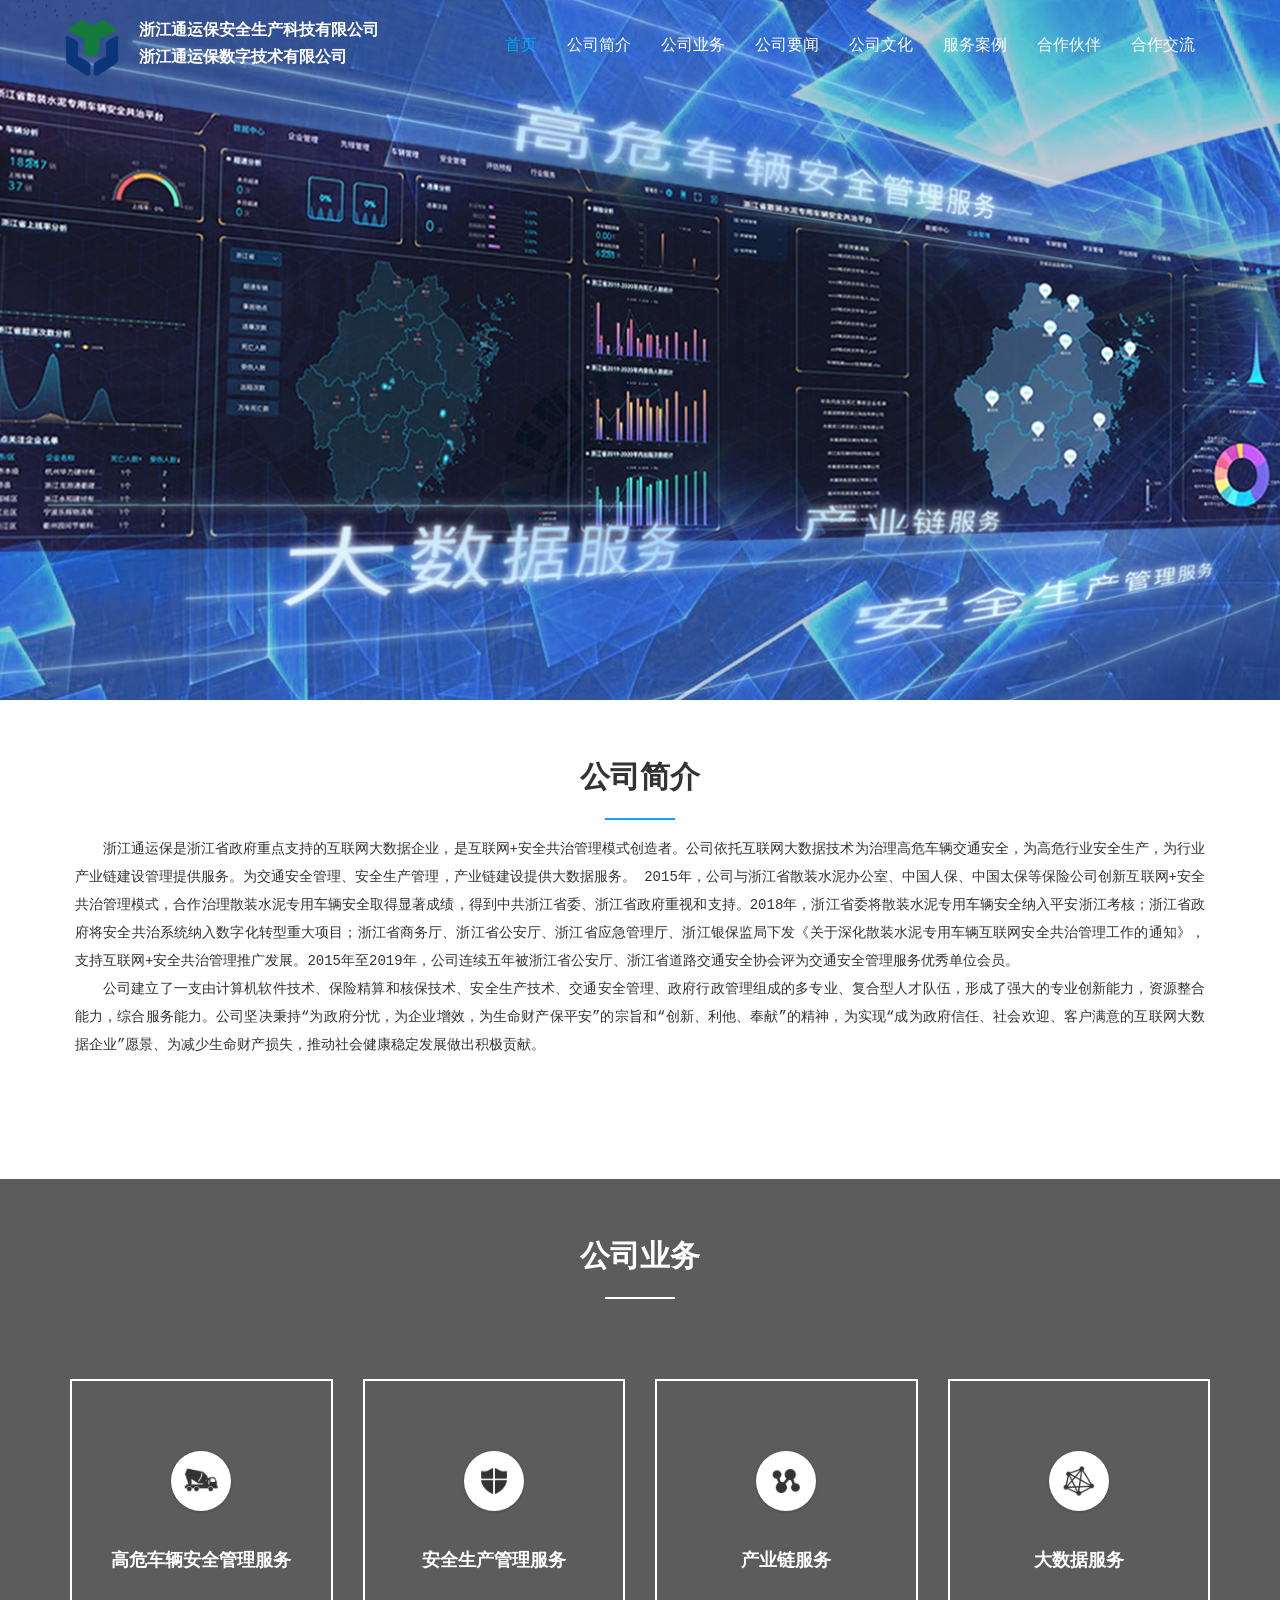
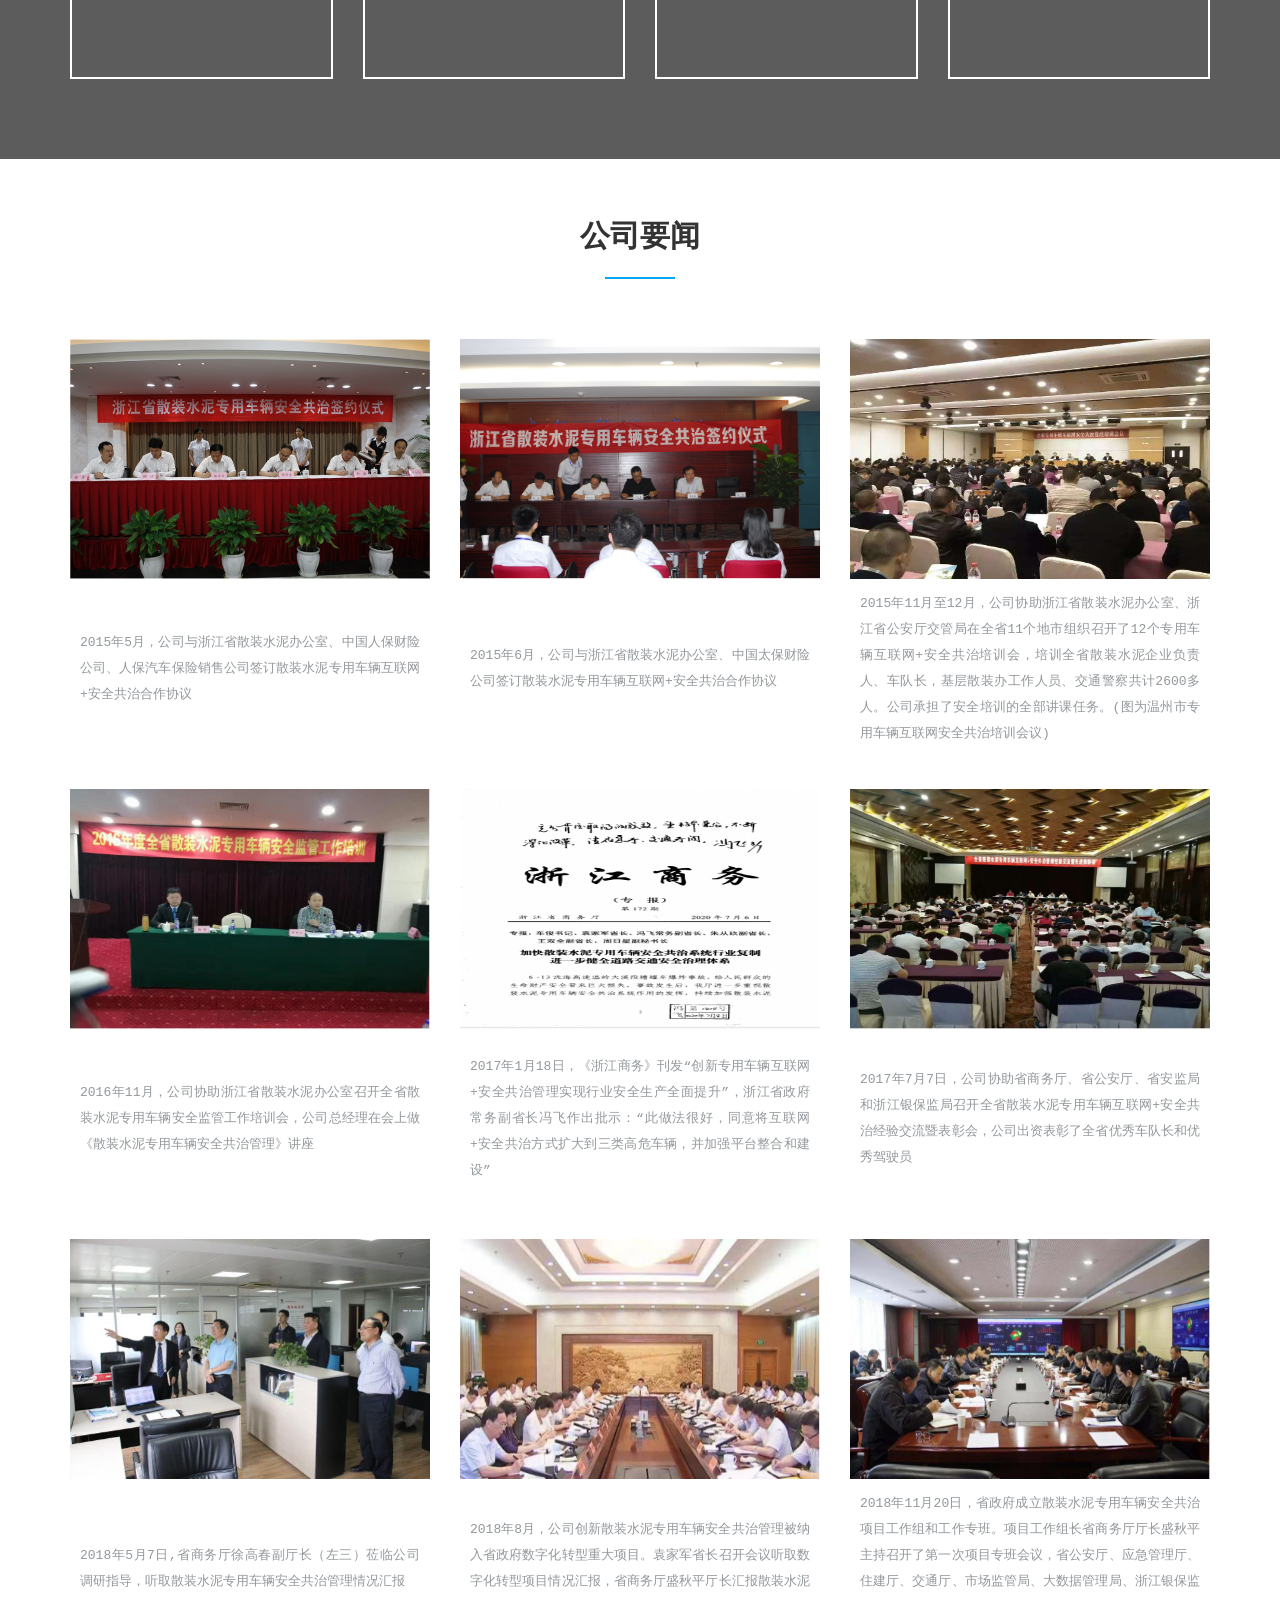
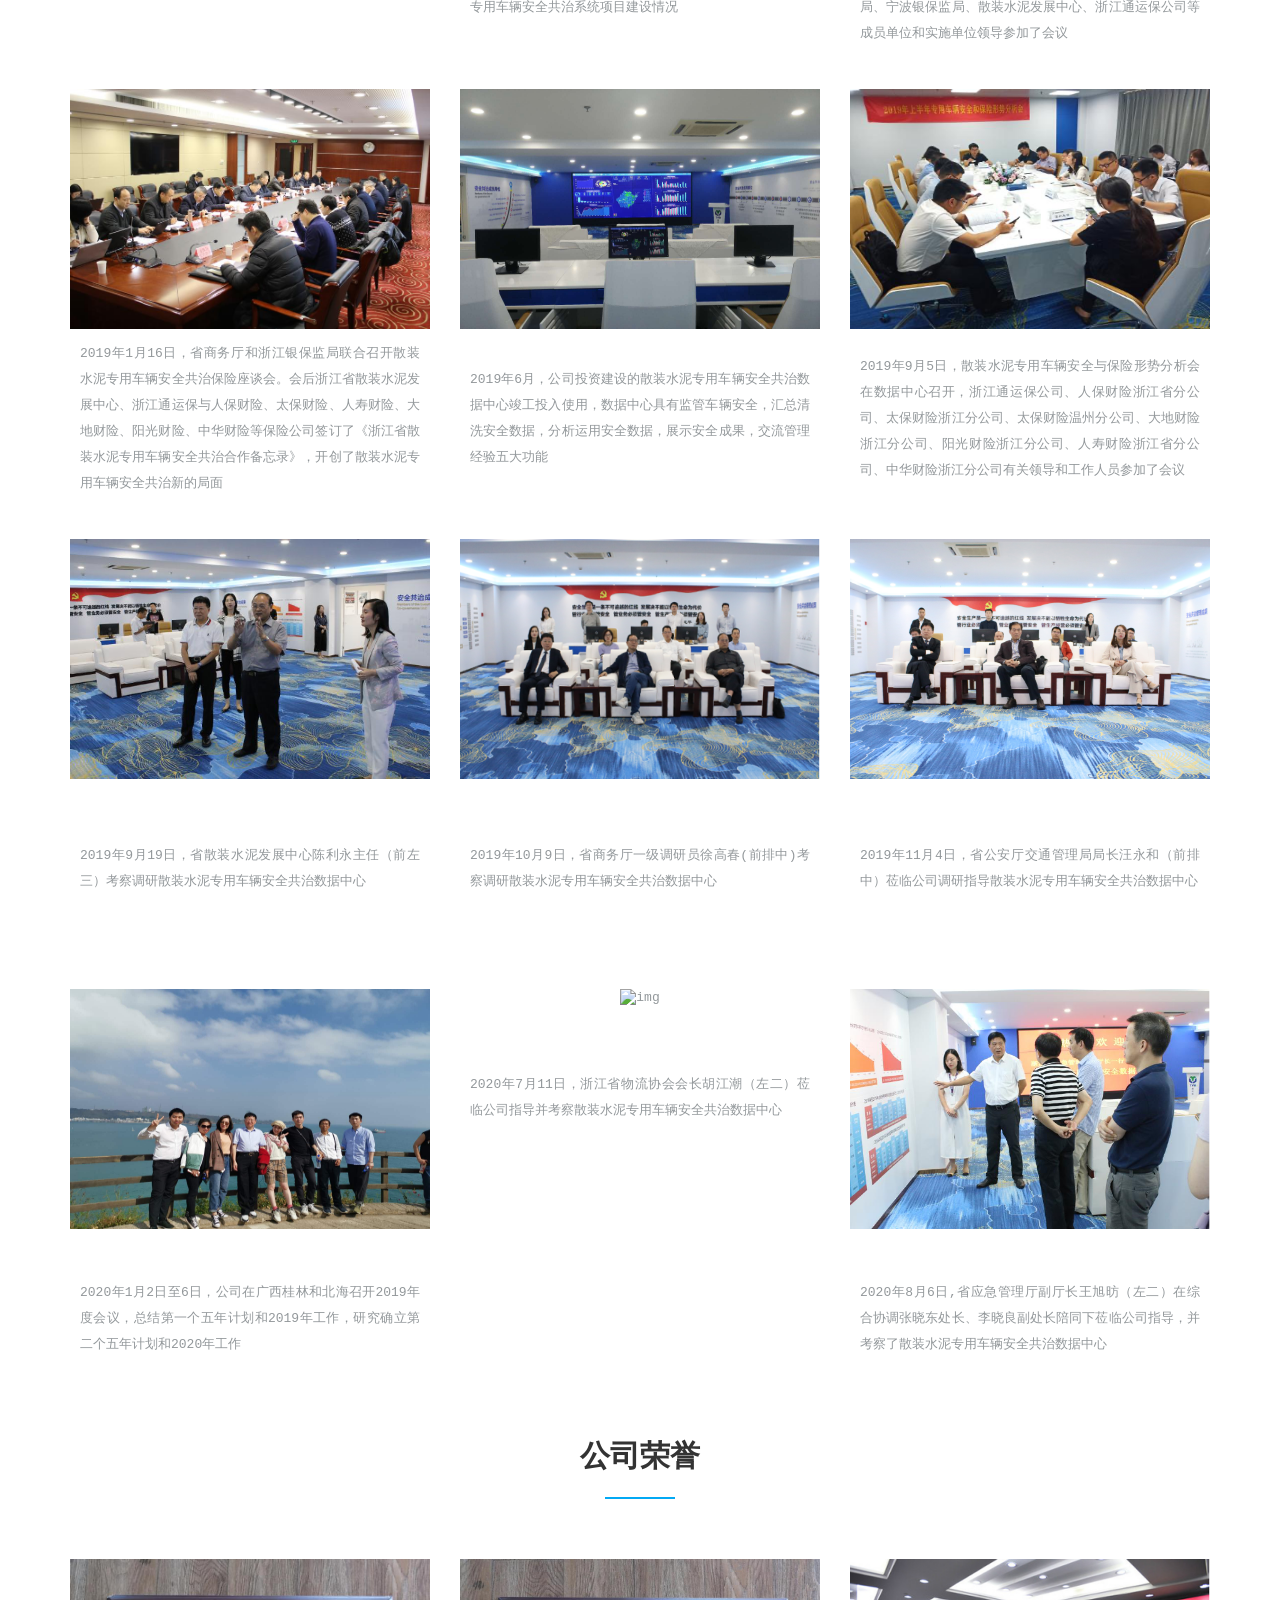
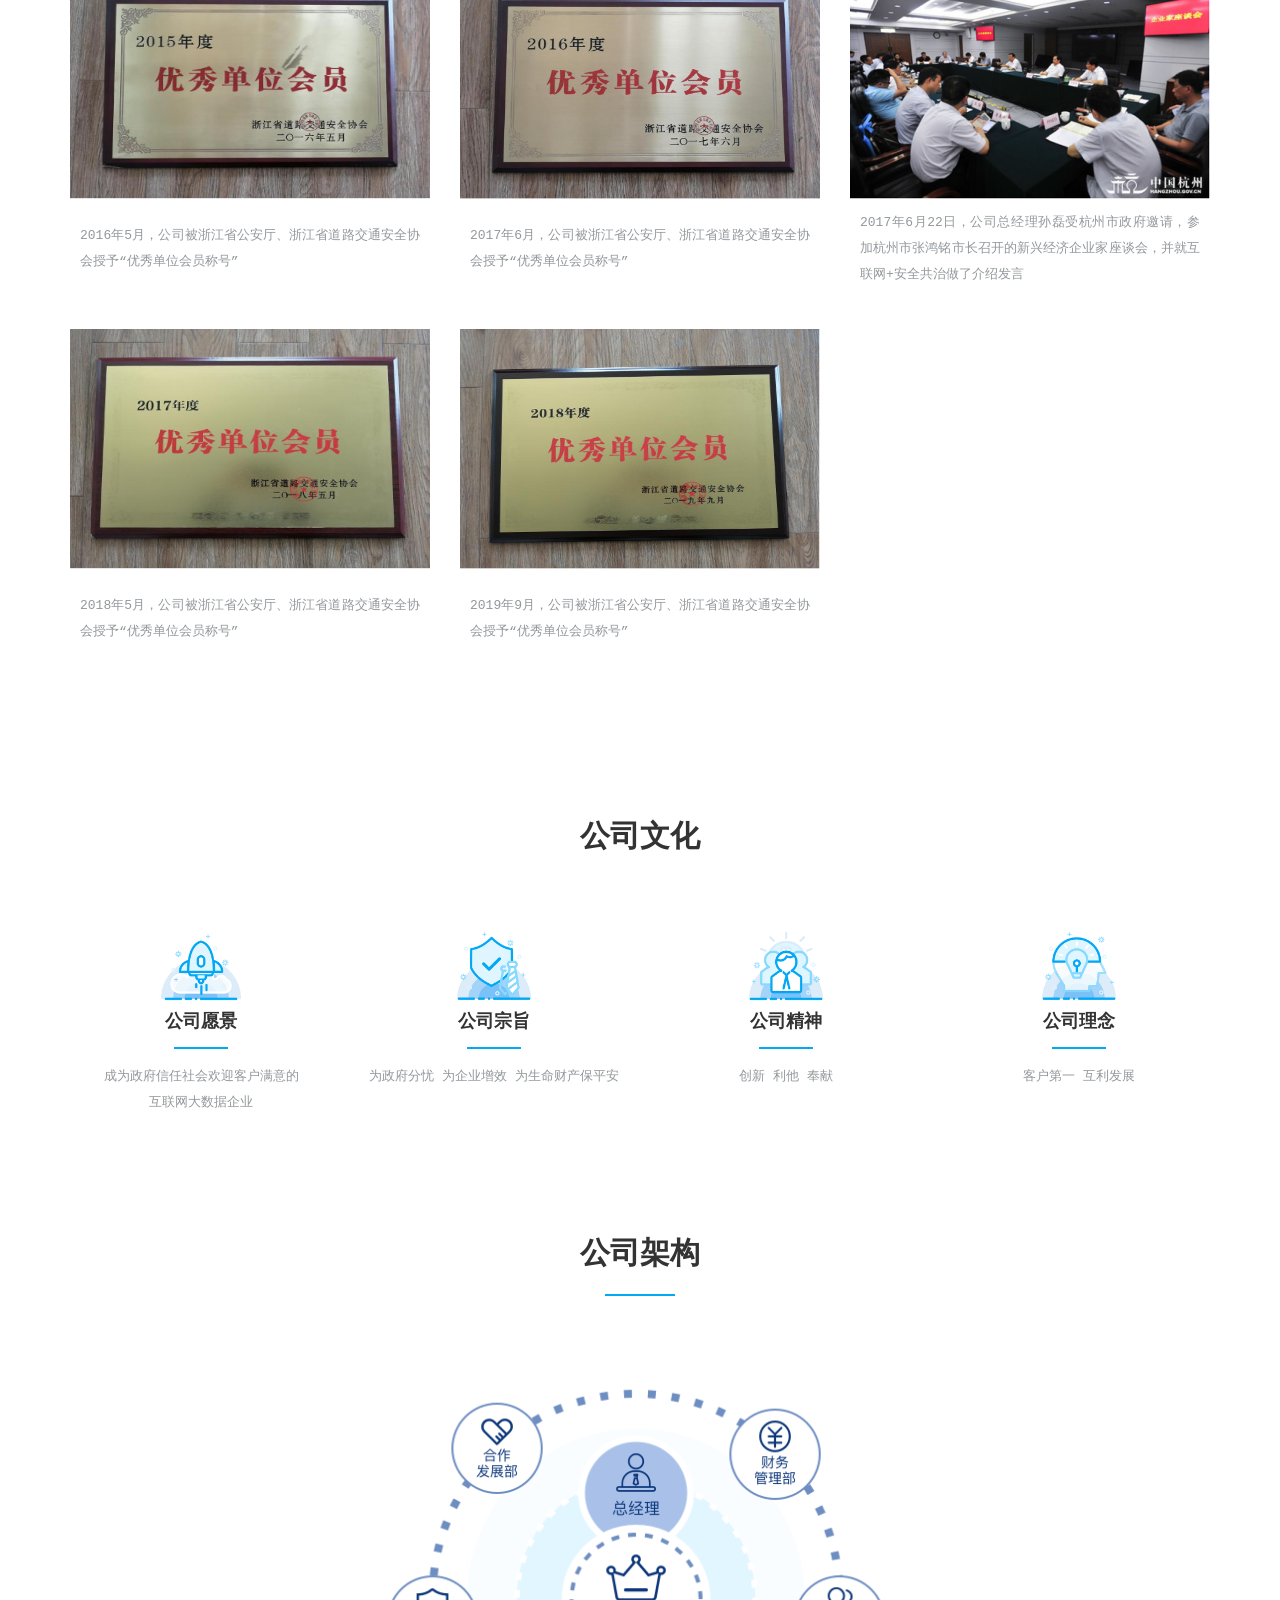
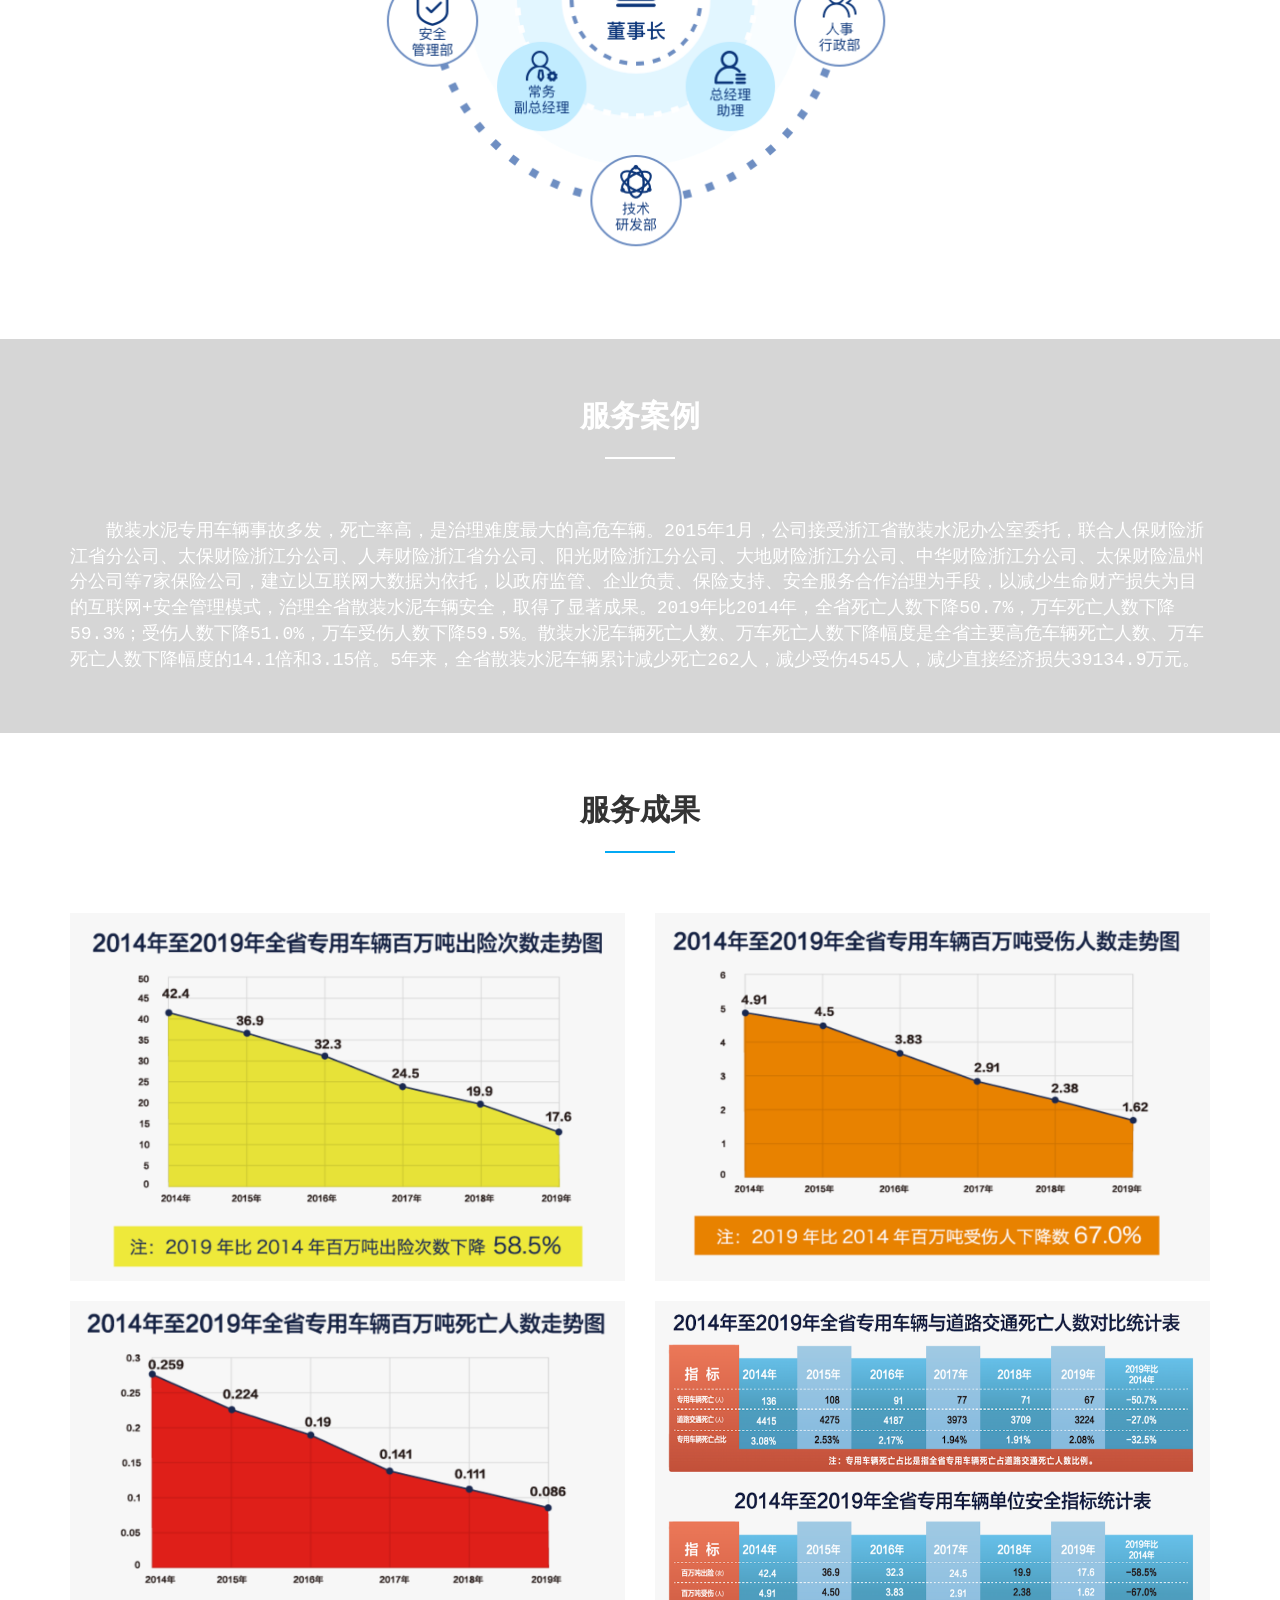
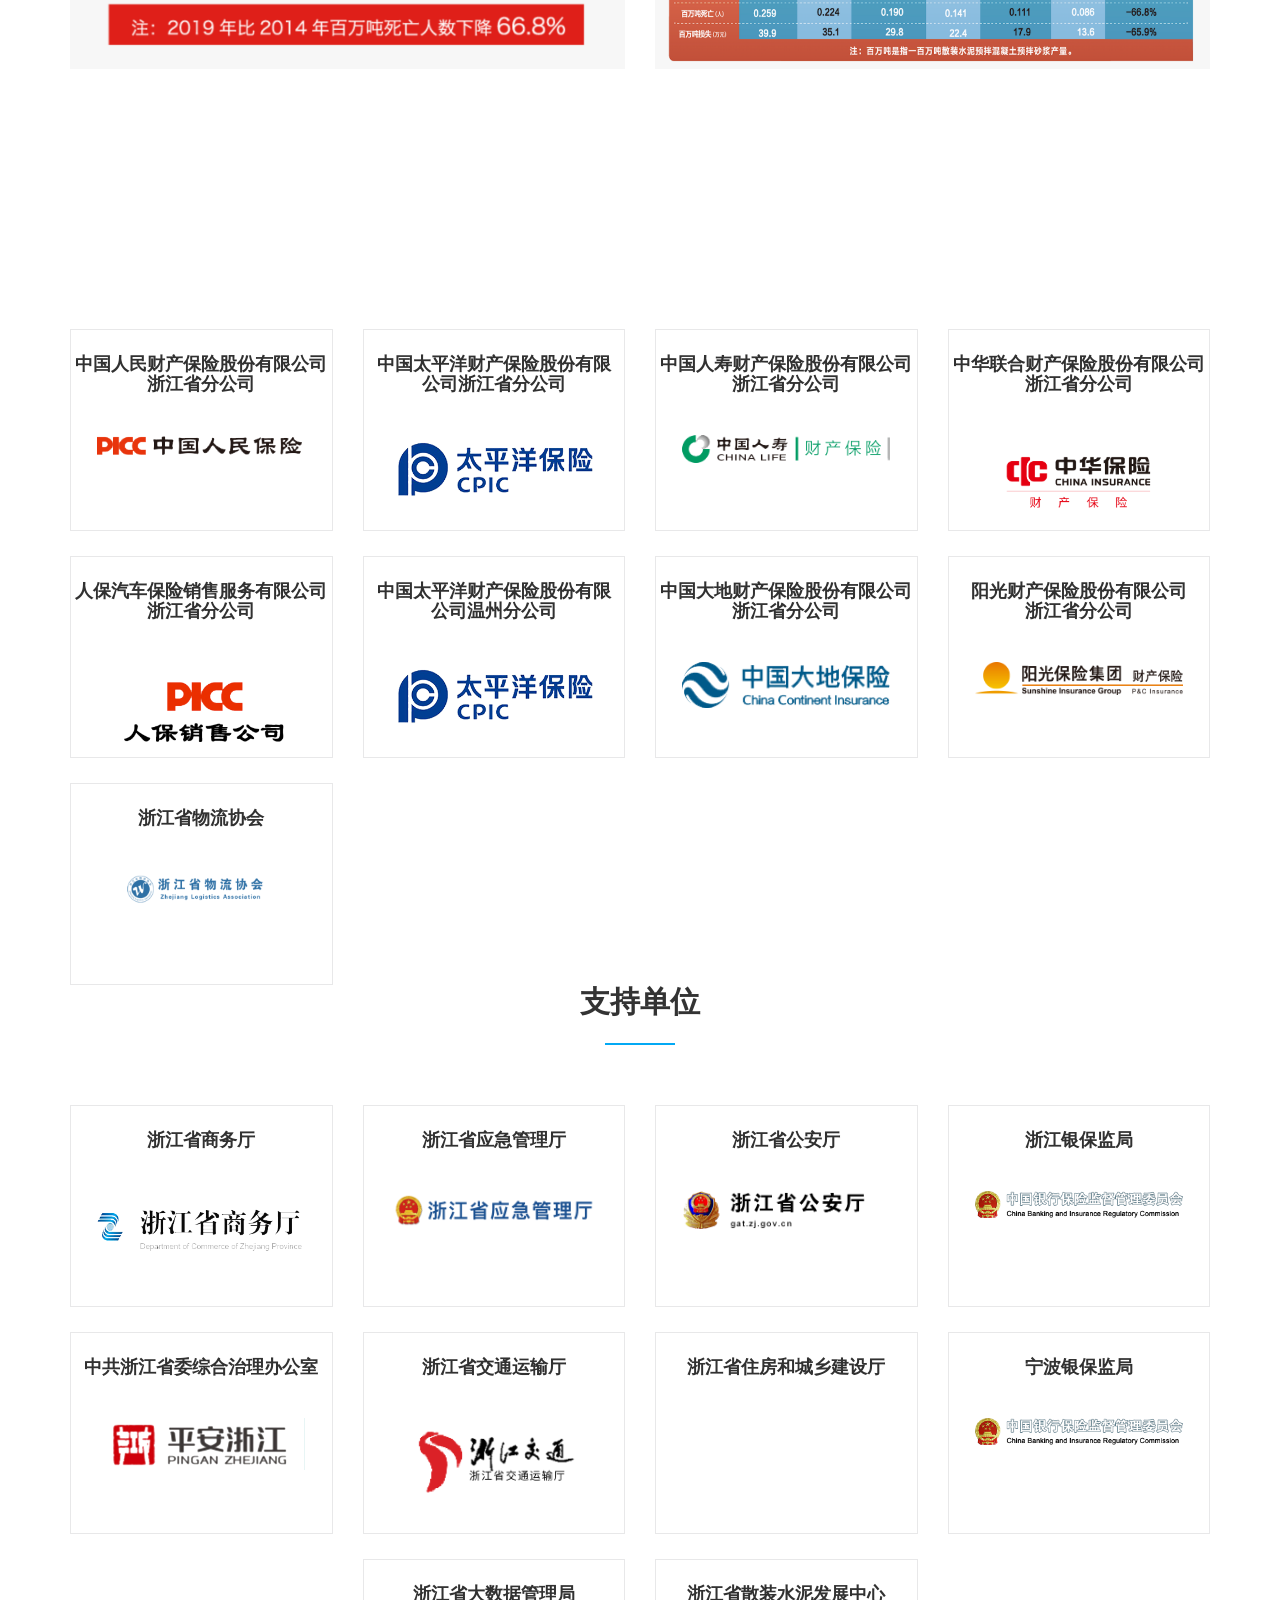
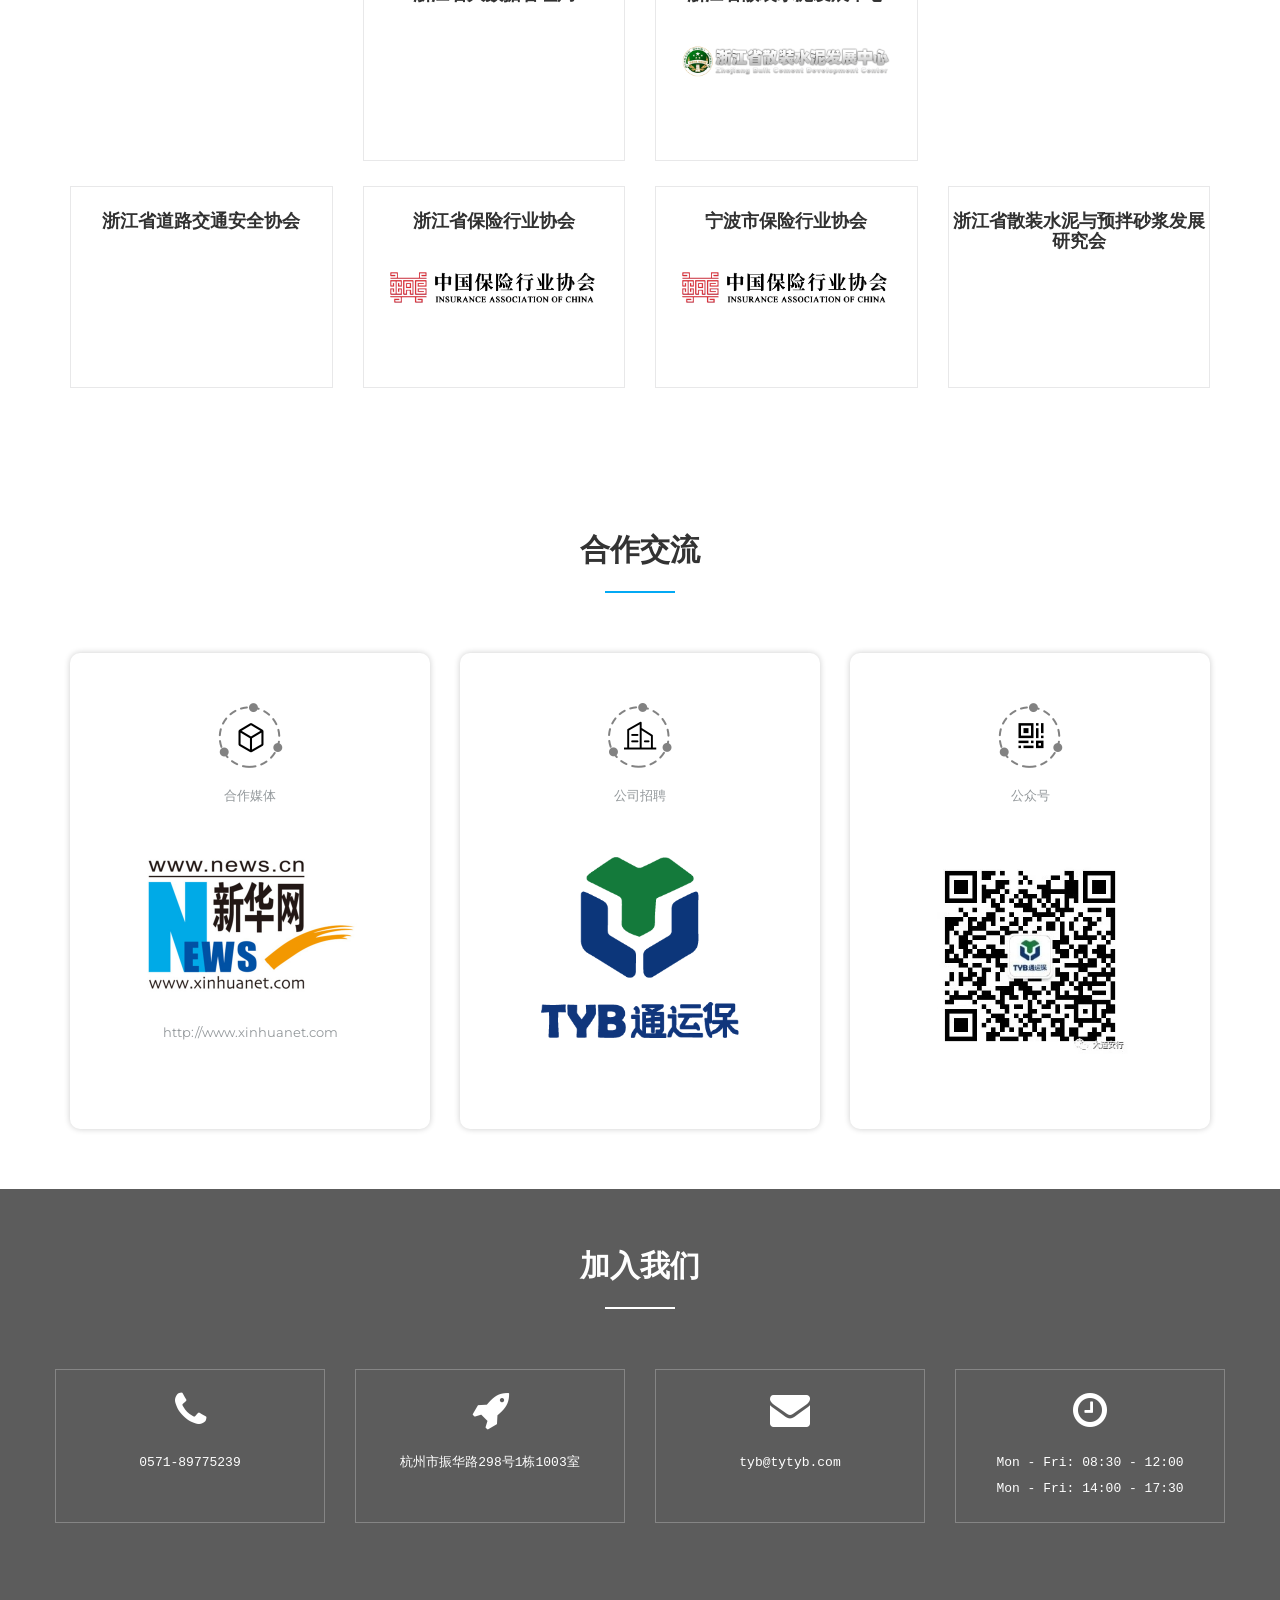
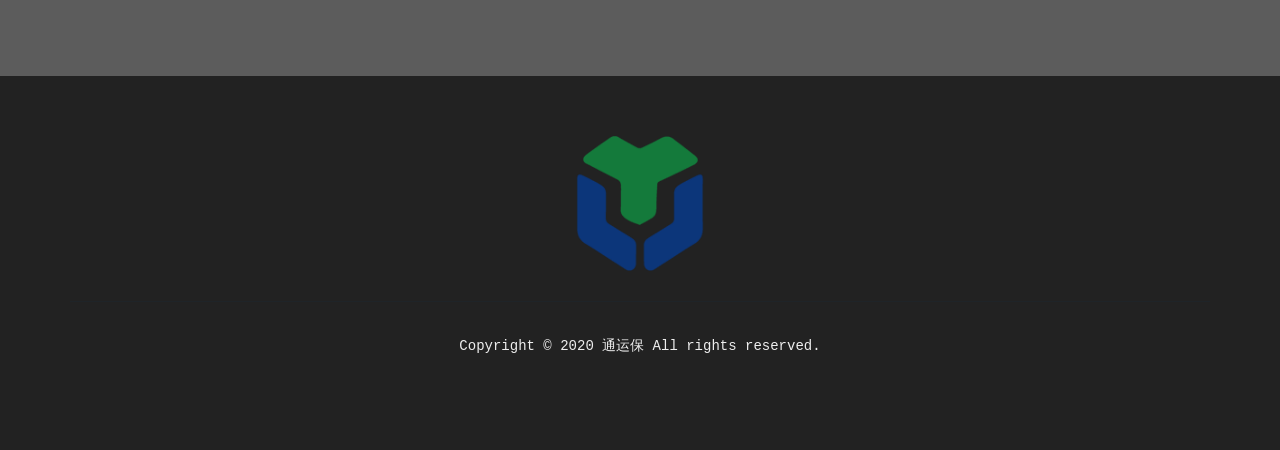
==== index.html @ cabb3bba "save" ====
﻿<!DOCTYPE html>
<html>
<head>
	<!-- Meta -->
	<meta charset="utf-8">
	<meta http-equiv="X-UA-Compatible" content="IE=edge">
	<meta name="viewport" content="width=device-width, initial-scale=1">
	<meta name="author" content="jiangjialiang" />
	<meta name="keywords" content="安全共治、高危车辆、散装水泥车辆、预拌混凝土车辆、预拌砂浆专用车辆、专用车辆、车辆管理、浙江高危车辆" />
	<meta name="description" content="安全共治、高危车辆、散装水泥车辆、预拌混凝土车辆、预拌砂浆专用车辆、专用车辆、车辆管理、浙江高危车辆" />
  	<link rel="shortcut icon" type="image/x-icon" href="assets/img/favicon.ico"/>
	<!-- The above 3 meta tags *must* come first in the head; any other head content must come *after* these tags -->
	<!-- SITE TITLE -->
	<title>浙江通运保安全生产科技有限公司</title>
	<!-- Latest Bootstrap min CSS -->
	<link rel="stylesheet" href="assets/bootstrap/css/bootstrap.min.css">
	<!-- Google Font -->
	<link href="http://fonts.googleapis.com/css?family=Cousine:400,700|Montserrat:400,700" rel="stylesheet" type="text/css">
	<!-- Font Awesome CSS -->
	<link rel="stylesheet" href="assets/fonts/font-awesome.min.css">
	<!-- venobox -->
	<link rel="stylesheet" href="assets/venobox/css/venobox.css" />
	<!--- owl carousel Css-->
	<link rel="stylesheet" href="assets/owlcarousel/css/owl.carousel.css">
	<link rel="stylesheet" href="assets/owlcarousel/css/owl.theme.css">
	<!-- animate CSS -->
	<link rel="stylesheet" href="assets/css/animate.css">
	<!-- Style CSS -->
	<link rel="stylesheet" href="assets/css/style.css">
	<!-- CSS FOR COLOR SWITCHER -->
	<link rel="stylesheet" href="assets/css/switcher/switcher.css">
	<link rel="stylesheet" href="assets/css/switcher/style1.css" id="colors">
	<!-- HTML5 shim and Respond.js IE8 support of HTML5 elements and media queries -->
	<!-- WARNING: Respond.js doesn't work if you view the page via file:// -->
	<!--[if lt IE 9]>
	<script src="https://oss.maxcdn.com/html5shiv/3.7.2/html5shiv.min.js"></script>
	<script src="https://oss.maxcdn.com/respond/1.4.2/respond.min.js"></script>
	<![endif]-->
</head>

<body data-spy="scroll" data-offset="80">

<!-- START PRELOADER -->
<div class="preloader">
<div class="status">
	<div class="status-mes"><h4>加载中…</h4></div>
</div>
</div>
<!-- END PRELOADER -->

<!-- START NAVBAR -->
<div class="navbar navbar-default navbar-fixed-top menu-top">
<div class="container">
	<div class="navbar-header">
		<button type="button" class="navbar-toggle" data-toggle="collapse" data-target=".navbar-collapse">
			<span class="sr-only">Toggle navigation</span>
			<span class="icon-bar"></span>
			<span class="icon-bar"></span>
			<span class="icon-bar"></span>
		</button>
		<div class="nav-title">
			<a href="index.html" class="navbar-brand"><img src="assets/img/logo.png" alt="logo"></a>
			<div class="company-name">
				<div>浙江通运保安全生产科技有限公司</div>
				<div>浙江通运保数字技术有限公司</div>
			</div>
		</div>
	</div>
	<div class="navbar-collapse collapse">
		<nav>
			<ul class="nav navbar-nav navbar-right">
				<li><a class="page-scroll" href="#home">首页</a></li>
				<li><a class="page-scroll" href="#about">公司简介</a></li>
				<li><a class="page-scroll" href="#service">公司业务</a></li>
				<li><a class="page-scroll" href="#portfolio">公司要闻</a></li>
				<li><a class="page-scroll" href="#culture">公司文化</a></li>
				<li><a class="page-scroll" href="#team">服务案例</a></li>
				<li><a class="page-scroll" href="#pricing">合作伙伴</a></li>
				<li><a class="page-scroll" href="#blog">合作交流</a></li>
				<!--<li><a class="page-scroll" href="#contact">合作交流</a></li>-->
			</ul>
		</nav>
	</div>
</div><!--- END CONTAINER -->
</div>
<!-- END NAVBAR -->

<!-- START HOME -->
<section id="home" class="welcome-area">
	<div class="welcome-slider-area">
	<!--<div id="welcome-slide-carousel" class="carousel slide carousel-fade" data-ride="carousel">-->
	<!--	<ol class="carousel-indicators carousel-indicators-slider">-->
	<!--		<li data-target="#welcome-slide-carousel" data-slide-to="0" class="active"></li>-->
	<!--		<li data-target="#welcome-slide-carousel" data-slide-to="1"></li>-->
	<!--	</ol>-->
	<!--	<div class="carousel-inner" role="listbox">-->
	<!--		<div class="item active">-->
	<!--			<div class="single-slide-item slide-1"></div>-->
	<!--		</div>-->
	<!--		<div class="item">-->
	<!--			<div class="single-slide-item slide-2"></div>-->
	<!--		</div>-->
	<!--	</div>-->
	<!--</div>-->
		<div class="banner-background"></div>
	</div>
</section>
<!-- END  HOME DESIGN -->

<!-- 公司简介 -->
<section id="about" class="about-us section-padding">
	<div class="container">
		<div class="row text-center">
			<div class="section-title wow zoomIn">
				<h2>公司简介</h2>
				<span></span>
				<p class="about-tyb">
					浙江通运保是浙江省政府重点支持的互联网大数据企业，是互联网+安全共治管理模式创造者。公司依托互联网大数据技术为治理高危车辆交通安全，为高危行业安全生产，为行业产业链建设管理提供服务。为交通安全管理、安全生产管理，产业链建设提供大数据服务。
					2015年，公司与浙江省散装水泥办公室、中国人保、中国太保等保险公司创新互联网+安全共治管理模式，合作治理散装水泥专用车辆安全取得显著成绩，得到中共浙江省委、浙江省政府重视和支持。2018年，浙江省委将散装水泥专用车辆安全纳入平安浙江考核；浙江省政府将安全共治系统纳入数字化转型重大项目；浙江省商务厅、浙江省公安厅、浙江省应急管理厅、浙江银保监局下发《关于深化散装水泥专用车辆互联网安全共治管理工作的通知》，支持互联网+安全共治管理推广发展。2015年至2019年，公司连续五年被浙江省公安厅、浙江省道路交通安全协会评为交通安全管理服务优秀单位会员。
				</p>
				<p class="about-tyb">
					公司建立了一支由计算机软件技术、保险精算和核保技术、安全生产技术、交通安全管理、政府行政管理组成的多专业、复合型人才队伍，形成了强大的专业创新能力，资源整合能力，综合服务能力。公司坚决秉持“为政府分忧，为企业增效，为生命财产保平安”的宗旨和“创新、利他、奉献”的精神，为实现“成为政府信任、社会欢迎、客户满意的互联网大数据企业”愿景、为减少生命财产损失，推动社会健康稳定发展做出积极贡献。
				</p>
			</div>
		</div><!--- END ROW -->
	</div><!--- END CONTAINER -->
</section>
<!-- END ABOUT -->


<!-- START SERVICES -->
<section id="service" class="our_services section-padding" style="background-image: url(assets/img/bg/service-bg.jpg); background-size:cover; background-position: center center;background-attachment:fixed">
	<div class="container">
	<div class="row text-center">
		<div class="section-title text-center wow zoomIn">
			<h2 class="section-title-white">公司业务</h2>
			<span class="section-title-white-span"></span>
			<p class="section-title-white"></p>
		</div>
		<div class="col-md-3 col-sm-6 col-xs-12">
			<div class="service">
				<div class="icon">
					<img src="assets/img/business/1.png" alt="">
				</div>
				<h4>高危车辆安全管理服务</h4>
				<p>建立以互联网大数据为依托，以政府监管、企业负责、保险支持、安全服务合作治理为手段，以保障生命财产安全为目的的交通安全管理模式，为治理高危车辆安全提供服务</p>
			</div>
		</div><!-- END COL -->
		<div class="col-md-3 col-sm-6 col-xs-12">
			<div class="service">
				<div class="icon">
					<img src="assets/img/business/2.png" alt="">
				</div>
				<h4>安全生产管理服务</h4>
				<p>将互联网+安全共治模式引入行业安全生产管理，为政府安全生产监管和企业安全生产提供互联网和大数据服务</p>
			</div>
		</div><!-- END COL -->
		<div class="col-md-3 col-sm-6 col-xs-12">
			<div class="service">
				<div class="icon">
					<img src="assets/img/business/3.png" alt="">
				</div>
				<h4>产业链服务</h4>
				<p>整合生产、供应、销售和服务等环节要素，构建产业互联网应用场景，为产业发展提供最具价值的产业链服务</p>
			</div>
		</div><!-- END COL -->
		<div class="col-md-3 col-sm-6 col-xs-12">
			<div class="service">
				<div class="icon">
					<img src="assets/img/business/4.png" alt="">
				</div>
				<h4>大数据服务</h4>
				<p>建立交通安全、安全生产、产业发展大数据库，为治理高危车辆安全、高危行业安全生产问题，为产业发展提供大数据服务</p>
			</div>
		</div><!-- END COL -->
	</div><!-- END ROW -->
</div><!-- END CONTAINER -->
</section>
<!-- END SERVICES -->

<!-- START WORKS -->
<section id="portfolio" class="works_area section-padding">
	<div class="container">
	<div class="row text-center">
		<div class="section-title text-center wow zoomIn">
			<h2>公司要闻</h2>
			<span></span>
			<p></p>
		</div>
		<div class="work_all_item">
			<div class="grid-item col-md-4 col-sm-4 col-xs-12 mix all branding package">
				<div class="single_our_work">
					<div class="sing_work_photo">
						<figure>
							<img class="news-img-item" src="assets/img/news/201505.png" alt="img">
						</figure>
						<div class="news-desc">
							<p>2015年5月，公司与浙江省散装水泥办公室、中国人保财险公司、人保汽车保险销售公司签订散装水泥专用车辆互联网+安全共治合作协议</p>
						</div>
					</div>
				</div>
			</div>
			<div class="grid-item col-md-4 col-sm-4 col-xs-12 mix all web">
				<div class="single_our_work">
					<div class="sing_work_photo">
						<figure>
							<img class="news-img-item" src="assets/img/news/201506.png" alt="img">
						</figure>
						<div class="news-desc">
							<p>2015年6月，公司与浙江省散装水泥办公室、中国太保财险公司签订散装水泥专用车辆互联网+安全共治合作协议</p>
						</div>
					</div>
				</div>
			</div>
			<div class="grid-item col-md-4 col-sm-4 col-xs-12 mix all web">
				<div class="single_our_work">
					<div class="sing_work_photo">
						<figure>
							<img class="news-img-item" src="assets/img/news/201511.png" alt="img">
						</figure>
						<div class="news-desc">
							<p>2015年11月至12月，公司协助浙江省散装水泥办公室、浙江省公安厅交管局在全省11个地市组织召开了12个专用车辆互联网+安全共治培训会，培训全省散装水泥企业负责人、车队长，基层散装办工作人员、交通警察共计2600多人。公司承担了安全培训的全部讲课任务。(图为温州市专用车辆互联网安全共治培训会议)</p>
						</div>
					</div>
				</div>
			</div>
			<div class="grid-item col-md-4 col-sm-4 col-xs-12 mix all web">
				<div class="single_our_work">
					<div class="sing_work_photo">
						<figure>
							<img class="news-img-item" src="assets/img/news/201611.png" alt="img">
						</figure>
						<div class="news-desc">
							<p>2016年11月，公司协助浙江省散装水泥办公室召开全省散装水泥专用车辆安全监管工作培训会，公司总经理在会上做《散装水泥专用车辆安全共治管理》讲座</p>
						</div>
					</div>
				</div>
			</div>
			<div class="grid-item col-md-4 col-sm-4 col-xs-12 mix all web">
				<div class="single_our_work">
					<div class="sing_work_photo">
						<figure>
							<img class="news-img-item" src="assets/img/news/20170118.png" alt="img">
						</figure>
						<div class="news-desc">
							<p>2017年1月18日，《浙江商务》刊发“创新专用车辆互联网+安全共治管理实现行业安全生产全面提升”，浙江省政府常务副省长冯飞作出批示：“此做法很好，同意将互联网+安全共治方式扩大到三类高危车辆，并加强平台整合和建设”</p>
						</div>
					</div>
				</div>
			</div>
			<div class="grid-item col-md-4 col-sm-4 col-xs-12 mix all web">
				<div class="single_our_work">
					<div class="sing_work_photo">
						<figure>
							<img class="news-img-item" src="assets/img/news/20170707.png" alt="img">
						</figure>
						<div class="news-desc">
							<p>2017年7月7日，公司协助省商务厅、省公安厅、省安监局和浙江银保监局召开全省散装水泥专用车辆互联网+安全共治经验交流暨表彰会，公司出资表彰了全省优秀车队长和优秀驾驶员</p>
						</div>
					</div>
				</div>
			</div>
			<div class="grid-item col-md-4 col-sm-4 col-xs-12 mix all web">
				<div class="single_our_work">
					<div class="sing_work_photo">
						<figure>
							<img class="news-img-item" src="assets/img/news/20180507.png" alt="img">
						</figure>
						<div class="news-desc">
							<p>2018年5月7日,省商务厅徐高春副厅长（左三）莅临公司调研指导，听取散装水泥专用车辆安全共治管理情况汇报</p>
						</div>
					</div>
				</div>
			</div>
			<div class="grid-item col-md-4 col-sm-4 col-xs-12 mix all web">
				<div class="single_our_work">
					<div class="sing_work_photo">
						<figure>
							<img class="news-img-item" src="assets/img/news/201808.png" alt="img">
						</figure>
						<div class="news-desc">
							<p>2018年8月，公司创新散装水泥专用车辆安全共治管理被纳入省政府数字化转型重大项目。袁家军省长召开会议听取数字化转型项目情况汇报，省商务厅盛秋平厅长汇报散装水泥专用车辆安全共治系统项目建设情况</p>
						</div>
					</div>
				</div>
			</div>
			<div class="grid-item col-md-4 col-sm-4 col-xs-12 mix all web">
				<div class="single_our_work">
					<div class="sing_work_photo">
						<figure>
							<img class="news-img-item" src="assets/img/news/20181120.png" alt="img">
						</figure>
						<div class="news-desc">
							<p>2018年11月20日，省政府成立散装水泥专用车辆安全共治项目工作组和工作专班。项目工作组长省商务厅厅长盛秋平主持召开了第一次项目专班会议，省公安厅、应急管理厅、住建厅、交通厅、市场监管局、大数据管理局、浙江银保监局、宁波银保监局、散装水泥发展中心、浙江通运保公司等成员单位和实施单位领导参加了会议</p>
						</div>
					</div>
				</div>
			</div>
			<div class="grid-item col-md-4 col-sm-4 col-xs-12 mix all web">
				<div class="single_our_work">
					<div class="sing_work_photo">
						<figure>
							<img class="news-img-item" src="assets/img/news/20190116.jpeg" alt="img">
						</figure>
						<div class="news-desc">
							<p>2019年1月16日，省商务厅和浙江银保监局联合召开散装水泥专用车辆安全共治保险座谈会。会后浙江省散装水泥发展中心、浙江通运保与人保财险、太保财险、人寿财险、大地财险、阳光财险、中华财险等保险公司签订了《浙江省散装水泥专用车辆安全共治合作备忘录》，开创了散装水泥专用车辆安全共治新的局面</p>
						</div>
					</div>
				</div>
			</div>
			<div class="grid-item col-md-4 col-sm-4 col-xs-12 mix all web">
				<div class="single_our_work">
					<div class="sing_work_photo">
						<figure>
							<img class="news-img-item" src="assets/img/news/201906.jpeg" alt="img">
						</figure>
						<div class="news-desc">
							<p>2019年6月，公司投资建设的散装水泥专用车辆安全共治数据中心竣工投入使用，数据中心具有监管车辆安全，汇总清洗安全数据，分析运用安全数据，展示安全成果，交流管理经验五大功能</p>
						</div>
					</div>
				</div>
			</div>
			<div class="grid-item col-md-4 col-sm-4 col-xs-12 mix all web">
				<div class="single_our_work">
					<div class="sing_work_photo">
						<figure>
							<img class="news-img-item" src="assets/img/news/20190905.png" alt="img">
						</figure>
						<div class="news-desc">
							<p>2019年9月5日，散装水泥专用车辆安全与保险形势分析会在数据中心召开，浙江通运保公司、人保财险浙江省分公司、太保财险浙江分公司、太保财险温州分公司、大地财险浙江分公司、阳光财险浙江分公司、人寿财险浙江省分公司、中华财险浙江分公司有关领导和工作人员参加了会议</p>
						</div>
					</div>
				</div>
			</div>
			<div class="grid-item col-md-4 col-sm-4 col-xs-12 mix all web">
				<div class="single_our_work">
					<div class="sing_work_photo">
						<figure>
							<img class="news-img-item" src="assets/img/news/20190919.png" alt="img">
						</figure>
						<div class="news-desc">
							<p>2019年9月19日，省散装水泥发展中心陈利永主任（前左三）考察调研散装水泥专用车辆安全共治数据中心</p>
						</div>
					</div>
				</div>
			</div>
			<div class="grid-item col-md-4 col-sm-4 col-xs-12 mix all web">
				<div class="single_our_work">
					<div class="sing_work_photo">
						<figure>
							<img class="news-img-item" src="assets/img/news/20191009.png" alt="img">
						</figure>
						<div class="news-desc">
							<p>2019年10月9日，省商务厅一级调研员徐高春(前排中)考察调研散装水泥专用车辆安全共治数据中心</p>
						</div>
					</div>
				</div>
			</div>
			<div class="grid-item col-md-4 col-sm-4 col-xs-12 mix all web">
				<div class="single_our_work">
					<div class="sing_work_photo">
						<figure>
							<img class="news-img-item" src="assets/img/news/20191104.jpeg" alt="img">
						</figure>
						<div class="news-desc">
							<p>2019年11月4日，省公安厅交通管理局局长汪永和（前排中）莅临公司调研指导散装水泥专用车辆安全共治数据中心</p>
						</div>
					</div>
				</div>
			</div>
			<div class="grid-item col-md-4 col-sm-4 col-xs-12 mix all web">
				<div class="single_our_work">
					<div class="sing_work_photo">
						<figure>
							<img class="news-img-item" src="assets/img/news/20200102.jpeg" alt="img">
						</figure>
						<div class="news-desc">
							<p>2020年1月2日至6日，公司在广西桂林和北海召开2019年度会议，总结第一个五年计划和2019年工作，研究确立第二个五年计划和2020年工作</p>
						</div>
					</div>
				</div>
			</div>
			<div class="grid-item col-md-4 col-sm-4 col-xs-12 mix all web">
				<div class="single_our_work">
					<div class="sing_work_photo">
						<figure>
							<img class="news-img-item" src="assets/img/news/20200711.jpeg" alt="img">
						</figure>
						<div class="news-desc">
							<p>2020年7月11日，浙江省物流协会会长胡江潮（左二）莅临公司指导并考察散装水泥专用车辆安全共治数据中心</p>
						</div>
					</div>
				</div>
			</div>
			<div class="grid-item col-md-4 col-sm-4 col-xs-12 mix all web">
				<div class="single_our_work">
					<div class="sing_work_photo">
						<figure>
							<img class="news-img-item" src="assets/img/news/20200806.png" alt="img">
						</figure>
						<div class="news-desc">
							<p>2020年8月6日,省应急管理厅副厅长王旭昉（左二）在综合协调张晓东处长、李晓良副处长陪同下莅临公司指导，并考察了散装水泥专用车辆安全共治数据中心</p>
						</div>
					</div>
				</div>
			</div>
		</div>
	</div>
	<div class="row text-center">
		<div class="section-title text-center wow zoomIn">
			<h2>公司荣誉</h2>
			<span></span>
			<p></p>
		</div>
		<div class="work_all_item">
			<div class="grid-item col-md-4 col-sm-4 col-xs-12 mix all branding package">
				<div class="single_our_work">
					<div class="sing_work_photo">
						<figure>
							<img class="news-img-item" src="assets/img/honor/201605.png" alt="img">
						</figure>
						<div class="news-desc honor-desc">
							<p>2016年5月，公司被浙江省公安厅、浙江省道路交通安全协会授予“优秀单位会员称号”</p>
						</div>
					</div>
				</div>
			</div>
			<div class="grid-item col-md-4 col-sm-4 col-xs-12 mix all branding package">
				<div class="single_our_work">
					<div class="sing_work_photo">
						<figure>
							<img class="news-img-item" src="assets/img/honor/201706.png" alt="img">
						</figure>
						<div class="news-desc honor-desc">
							<p>2017年6月，公司被浙江省公安厅、浙江省道路交通安全协会授予“优秀单位会员称号”</p>
						</div>
					</div>
				</div>
			</div>
			<div class="grid-item col-md-4 col-sm-4 col-xs-12 mix all branding package">
				<div class="single_our_work">
					<div class="sing_work_photo">
						<figure>
							<img class="news-img-item" src="assets/img/honor/20170622.png" alt="img">
						</figure>
						<div class="news-desc honor-desc">
							<p>2017年6月22日，公司总经理孙磊受杭州市政府邀请，参加杭州市张鸿铭市长召开的新兴经济企业家座谈会，并就互联网+安全共治做了介绍发言</p>
						</div>
					</div>
				</div>
			</div>
			<div class="grid-item col-md-4 col-sm-4 col-xs-12 mix all branding package">
				<div class="single_our_work">
					<div class="sing_work_photo">
						<figure>
							<img class="news-img-item" src="assets/img/honor/201805.png" alt="img">
						</figure>
						<div class="news-desc honor-desc">
							<p>2018年5月，公司被浙江省公安厅、浙江省道路交通安全协会授予“优秀单位会员称号”</p>
						</div>
					</div>
				</div>
			</div>
			<div class="grid-item col-md-4 col-sm-4 col-xs-12 mix all branding package">
				<div class="single_our_work">
					<div class="sing_work_photo">
						<figure>
							<img class="news-img-item" src="assets/img/honor/201909.png" alt="img">
						</figure>
						<div class="news-desc honor-desc">
							<p>2019年9月，公司被浙江省公安厅、浙江省道路交通安全协会授予“优秀单位会员称号”</p>
						</div>
					</div>
				</div>
			</div>
		</div>
	</div>
</div>
</section>
<!-- END WORKS -->
</section>

<!-- 公司文化 -->
<section id="culture" class="about-us section-padding">
	<div class="container">
		<div class="row text-center">
			<div class="section-title wow zoomIn">
				<h2>公司文化</h2>
			</div>
			<div class="col-md-3 col-sm-3 col-xs-12">
				<div class="about_single wow fadeInLeft" data-wow-duration="1s" data-wow-delay="0.1s" data-wow-offset="0">
					<!-- <i class="fa fa-tablet"></i> -->
					<img src="assets/img/about/1.png" height="80"/>
					<h4>公司愿景</h4>
					<span></span>
					<p>成为政府信任社会欢迎客户满意的<br />互联网大数据企业</p>
				</div>
			</div><!--- END COL -->
			<div class="col-md-3 col-sm-3 col-xs-12">
				<div class="about_single wow fadeInDown" data-wow-duration="1s" data-wow-delay="0.1s" data-wow-offset="0">
					<!-- <i class="fa fa-umbrella"></i> -->
					<img src="assets/img/about/2.png" height="80"/>
					<h4>公司宗旨</h4>
					<span></span>
					<p>为政府分忧  为企业增效  为生命财产保平安</p>
				</div>
			</div><!--- END COL -->
			<div class="col-md-3 col-sm-3 col-xs-12">
				<div class="about_single wow fadeInRight" data-wow-duration="1s" data-wow-delay="0.1s" data-wow-offset="0">
					<img src="assets/img/about/3.png" height="80"/>
					<h4>公司精神</h4>
					<span></span>
					<p>创新  利他  奉献</p>
				</div>
			</div><!--- END COL -->
			<div class="col-md-3 col-sm-3 col-xs-12">
				<div class="about_single wow fadeInRight" data-wow-duration="1s" data-wow-delay="0.1s" data-wow-offset="0">
					<!-- <i class="fa fa-building-o"></i> -->
					<img src="assets/img/about/4.png" height="80"/>
					<h4>公司理念</h4>
					<span></span>
					<p>客户第一  互利发展</p>
				</div>
			</div>
		</div><!--- END ROW -->
	</div><!--- END CONTAINER -->
</section>
<!-- END ABOUT -->
<section class="template_feature section-padding">
	<div class="container-fluid">
		<div class="row text-center">
			<div class="section-title text-center wow zoomIn">
				<h2>公司架构</h2>
				<span></span>
				<p></p>
			</div>
			<div class="container tyb-center">
				<div class="col-md-12 col-sm-6 col-xs-12">
					<img src="assets/img/about/structure.png" style="width: 50%" alt="">
				</div>

			</div>
		</div>
	</div><!-- END CONTAINER -->
</section>

<!-- START TEAM -->
<section id="team" class="our_skills section-padding" style="background-image: url(assets/img/bg/skill-bg.jpg); background-size:cover; background-position: center center;background-attachment:fixed">
	<div class="container">
		<div class="row">
			<div class="section-title text-center wow zoomIn">
				<h2 class="section-title-white">服务案例</h2>
				<span class="section-title-white-span"></span>
				<p class="section-title-white"></p>
			</div>
			<div class="col-md-12 col-sm-12 col-xs-12 case-desc">
				散装水泥专用车辆事故多发，死亡率高，是治理难度最大的高危车辆。2015年1月，公司接受浙江省散装水泥办公室委托，联合人保财险浙江省分公司、太保财险浙江分公司、人寿财险浙江省分公司、阳光财险浙江分公司、大地财险浙江分公司、中华财险浙江分公司、太保财险温州分公司等7家保险公司，建立以互联网大数据为依托，以政府监管、企业负责、保险支持、安全服务合作治理为手段，以减少生命财产损失为目的互联网+安全管理模式，治理全省散装水泥车辆安全，取得了显著成果。2019年比2014年，全省死亡人数下降50.7%，万车死亡人数下降59.3%；受伤人数下降51.0%，万车受伤人数下降59.5%。散装水泥车辆死亡人数、万车死亡人数下降幅度是全省主要高危车辆死亡人数、万车死亡人数下降幅度的14.1倍和3.15倍。5年来，全省散装水泥车辆累计减少死亡262人，减少受伤4545人，减少直接经济损失39134.9万元。
			</div>
		</div><!--- END ROW -->
	</div><!--- END CONTAINER -->
</section>
<!-- END TEAM -->

<!-- START TEAM -->
<section class="section-padding">
	<div class="container">
	<div class="row">
		<div class="section-title text-center wow zoomIn">
			<h2>服务成果</h2>
			<span></span>
			<p></p>
		</div>
		<div class="col-md-6 col-sm-6 wow fadeInLeft" data-wow-duration="1s" data-wow-delay="0.2s" data-wow-offset="0">
			<div class="single_team">
				<div class="team_img">
					<img src="assets/img/manage-result/1.png" class="img-responsive" alt="" />
				</div>
			</div>
		</div><!--- END COL -->
		<div class="col-md-6 col-sm-6 wow fadeInLeft" data-wow-duration="1s" data-wow-delay="0.3s" data-wow-offset="0">
			<div class="single_team">
				<div class="team_img">
					<img src="assets/img/manage-result/2.png" alt="" />
				</div>
			</div>
		</div><!--- END COL -->
		<div class="col-md-6 col-sm-6 wow fadeInRight" data-wow-duration="1s" data-wow-delay="0.2s" data-wow-offset="0">
			<div class="single_team">
				<div class="team_img">
					<img src="assets/img/manage-result/3.png" class="img-responsive" alt="" />
				</div>
			</div>
		</div><!--- END COL -->
		<div class="col-md-6 col-sm-6 wow fadeInRight" data-wow-duration="1s" data-wow-delay="0.4s" data-wow-offset="0">
			<div class="single_team">
				<div class="team_img">
					<img src="assets/img/manage-result/4.png" class="img-responsive" alt="" />
				</div>
			</div>
		</div><!--- END COL -->
	</div><!--- END ROW -->
</div><!--- END CONTAINER -->
</section>
<!-- END TEAM -->

<!-- START PRICING -->
<section id="pricing" class="pricing-section section-padding">
	<div class="container">
	<div class="row text-center">
		<div class="section-title wow zoomIn">
			<h2>合作伙伴</h2>
			<span></span>
			<p></p>
		</div>
		<div class="clearfix">
			<div class="col-sm-3">
				<div class="pricing-table-default partner-item">
					<div class="pricing-head">
						<h3>中国人民财产保险股份有限公司<br/>浙江省分公司</h3>
						<img src="assets/img/partner/renbao.png" style="width: 80%" alt="">
					</div>
					<!--<a href="#" class="btn btn-default">Get Start</a>-->
				</div>
			</div><!--- END COL -->
			<div class="col-sm-3">
				<div class="pricing-table-default partner-item">
					<div class="pricing-head">
						<h3>中国太平洋财产保险股份有限<br/>公司浙江省分公司</h3>
						<img src="assets/img/partner/taipingyang.png" style="width: 80%" alt="">
					</div>
					<!--<a href="#" class="btn btn-default">Get Start</a>-->
				</div>
			</div>
			<div class="col-sm-3">
				<div class="pricing-table-default partner-item">
					<div class="pricing-head">
						<h3>中国人寿财产保险股份有限公司<br/>浙江省分公司</h3>
						<img src="assets/img/partner/renshou.png" style="width: 80%" alt="">
					</div>
					<!--<a href="#" class="btn btn-default">Get Start</a>-->
				</div>
			</div>
			<div class="col-sm-3">
				<div class="pricing-table-default partner-item">
					<div class="pricing-head">
						<h3>中华联合财产保险股份有限公司<br/>浙江省分公司</h3>
						<img src="assets/img/partner/zhonghua.png" style="width: 80%" alt="">
					</div>
					<!--<a href="#" class="btn btn-default">Get Start</a>-->
				</div>
			</div>
			<div class="col-sm-3">
				<div class="pricing-table-default partner-item">
					<div class="pricing-head">
						<h3>人保汽车保险销售服务有限公司<br/>浙江省分公司</h3>
						<img src="assets/img/partner/renxiao.png" style="width: 80%" alt="">
					</div>
					<!--<a href="#" class="btn btn-default">Get Start</a>-->
				</div>
			</div>
			<div class="col-sm-3">
				<div class="pricing-table-default partner-item">
					<div class="pricing-head">
						<h3>中国太平洋财产保险股份有限<br/>公司温州分公司</h3>
						<img src="assets/img/partner/taipingyang.png" style="width: 80%" alt="">
					</div>
					<!--<a href="#" class="btn btn-default">Get Start</a>-->
				</div>
			</div>
			<div class="col-sm-3">
				<div class="pricing-table-default">
					<div class="pricing-head">
						<h3>中国大地财产保险股份有限公司<br/>浙江省分公司</h3>
						<img src="assets/img/partner/dadi.png" style="width: 80%" alt="">
					</div>
					<!--<a href="#" class="btn btn-default">Get Start</a>-->
				</div>
			</div>
			<div class="col-sm-3">
				<div class="pricing-table-default partner-item">
					<div class="pricing-head">
						<h3>阳光财产保险股份有限公司<br/>浙江省分公司</h3>
						<img src="assets/img/partner/yangguang.png" style="width: 80%" alt="">
					</div>
					<!--<a href="#" class="btn btn-default">Get Start</a>-->
				</div>
			</div>
			<div class="col-sm-3">
				<div class="pricing-table-default">
					<div class="pricing-head">
						<h3>浙江省物流协会</h3>
						<img src="assets/img/partner/wlxh.png" style="width: 80%" alt="">
					</div>
					<!--<a href="#" class="btn btn-default">Get Start</a>-->
				</div>
			</div>

		</div>
		<div class="section-title wow zoomIn">
			<h2>支持单位</h2>
			<span></span>
		</div>
		<div>
			<div class="col-sm-3">
				<div class="pricing-table-default partner-item">
					<div class="pricing-head">
						<h3>浙江省商务厅</h3>
						<img src="assets/img/partner/shangwuting.png" style="width: 80%" alt="">
					</div>
				</div>
			</div>
			<div class="col-sm-3">
				<div class="pricing-table-default partner-item">
					<div class="pricing-head">
						<h3>浙江省应急管理厅</h3>
						<img src="assets/img/partner/yjglt.png" style="width: 80%" alt="">
					</div>
				</div>
			</div>
			<div class="col-sm-3">
				<div class="pricing-table-default partner-item">
					<div class="pricing-head">
						<h3>浙江省公安厅</h3>
						<img src="assets/img/partner/gonganting.png" style="width: 80%" alt="">
					</div>
				</div>
			</div>
			<div class="col-sm-3">
				<div class="pricing-table-default partner-item">
					<div class="pricing-head">
						<h3>浙江银保监局</h3>
						<img src="assets/img/partner/baojianju.png" style="width: 80%" alt="">
					</div>
				</div>
			</div>
			<div class="col-sm-3">
				<div class="pricing-table-default partner-item">
					<div class="pricing-head">
						<h3>中共浙江省委综合治理办公室</h3>
						<img src="assets/img/partner/pinganzj.png" style="width: 80%" alt="">
					</div>
				</div>
			</div>
			<div class="col-sm-3">
				<div class="pricing-table-default partner-item">
					<div class="pricing-head">
						<h3>浙江省交通运输厅</h3>
						<img src="assets/img/partner/zjjt.png" style="width: 80%" alt="">
					</div>
				</div>
			</div>
			<div class="col-sm-3">
				<div class="pricing-table-default partner-item">
					<div class="pricing-head">
						<h3>浙江省住房和城乡建设厅</h3>
						<!--<img src="assets/img/partner/pinganzj.png" style="width: 80%" alt="">-->
					</div>
				</div>
			</div>
			<div class="col-sm-3">
				<div class="pricing-table-default partner-item">
					<div class="pricing-head">
						<h3>宁波银保监局</h3>
						<img src="assets/img/partner/baojianju.png" style="width: 80%" alt="">
					</div>
				</div>
			</div>
			<div class="col-sm-3">
				<div class="pricing-table-default partner-item placeholder">
					<div class="pricing-head">
						<h3>站位</h3>
						<img src="assets/img/partner/pinganzj.png" style="width: 80%" alt="">
					</div>
				</div>
			</div>
			<div class="col-sm-3">
				<div class="pricing-table-default partner-item">
					<div class="pricing-head">
						<h3>浙江省大数据管理局</h3>
						<!--<img src="assets/img/partner/pinganzj.png" style="width: 80%" alt="">-->
					</div>
				</div>
			</div>
			<div class="col-sm-3">
				<div class="pricing-table-default partner-item">
					<div class="pricing-head">
						<h3>浙江省散装水泥发展中心</h3>
						<img src="assets/img/partner/sanban.png" style="width: 80%" alt="">
					</div>
					<!--<a href="#" class="btn btn-default">Get Start</a>-->
				</div>
			</div>
			<div class="col-sm-3">
				<div class="pricing-table-default partner-item placeholder">
					<div class="pricing-head">
						<h3>站位</h3>
						<img src="assets/img/partner/pinganzj.png" style="width: 80%" alt="">
					</div>
				</div>
			</div>
			<div class="col-sm-3">
				<div class="pricing-table-default partner-item">
					<div class="pricing-head">
						<h3>浙江省道路交通安全协会</h3>
					</div>
				</div>
			</div>
			<div class="col-sm-3">
				<div class="pricing-table-default partner-item">
					<div class="pricing-head">
						<h3>浙江省保险行业协会</h3>
						<img src="assets/img/partner/bxxh.png" style="width: 80%" alt="">
					</div>
				</div>
			</div>
			<div class="col-sm-3">
				<div class="pricing-table-default partner-item">
					<div class="pricing-head">
						<h3>宁波市保险行业协会</h3>
						<img src="assets/img/partner/bxxh.png" style="width: 80%" alt="">
					</div>
				</div>
			</div>
			<div class="col-sm-3">
				<div class="pricing-table-default partner-item">
					<div class="pricing-head">
						<h3>浙江省散装水泥与预拌砂浆发展研究会</h3>
					</div>
				</div>
			</div>
		</div>
	</div><!--- END ROW -->
</div><!--- END CONTAINER-->
</section>
<!-- END PRICING -->

<!-- START HOME BLOG DESING  -->
<section id="blog" class="latest_blog section-padding">
	<div class="container">
	<div class="row">
		<div class="section-title text-center wow zoomIn">
			<h2>合作交流</h2>
			<span></span>
			<p></p>
		</div>
		<div class="col-md-4 col-sm-4 col-xs-12">
			<div class="single_blog">
				<div class="title">
					<img src="assets/img/cooperation/1.png" alt="">
					<div>合作媒体</div>
				</div>
				<a href="http://www.xinhuanet.com" target="_blank">
					<img src="assets/img/cooperation/xinhua.png" alt="">
				</a>
				<div class="link">
					<a href="http://www.xinhuanet.com" target="_blank">http://www.xinhuanet.com</a>
				</div>
			</div><!--- END SINGLE BLOG POST -->
		</div><!--- END COL -->
		<div class="col-md-4 col-sm-4 col-xs-12">
			<div class="single_blog">
				<div class="title">
					<img src="assets/img/cooperation/2.png" alt="">
					<div>公司招聘</div>
				</div>
				<img src="assets/img/cooperation/logo.png" alt="">
			</div><!--- END SINGLE BLOG POST -->
		</div><!--- END COL -->
		<div class="col-md-4 col-sm-4 col-xs-12">
			<div class="single_blog">
				<div class="title">
					<img src="assets/img/cooperation/3.png" alt="">
					<div>公众号</div>
				</div>
				<img src="assets/img/cooperation/public.jpeg" alt="">
			</div><!--- END SINGLE BLOG POST -->
		</div><!--- END COL -->
	</div><!--- END ROW -->
</div><!--- END CONTAINER-->
</section>
<!-- END HOME BLOG DESING  -->

<!-- START CONTACT -->
<section id="contact" class="contact_area section-padding" style="background-image: url(assets/img/bg/contact-bg.jpg); background-size:cover; background-position: center center;background-attachment:fixed">
	<div class="container">
	<div class="row">
		<div class="section-title text-center wow zoomIn">
			<h2 class="section-title-white">加入我们</h2>
			<span class="section-title-white-span"></span>
			<p class="section-title-white"></p>
		</div>


		<div class="row text-center clearfix">
			<div class="col-md-3 col-sm-6 col-xs-12" style="height: 154px">
				<div class="single_address">
					<i class="fa fa-phone"></i>
					<p>0571-89775239</p>
					<p></p>
				</div>
			</div><!-- END COL  -->
			<div class="col-md-3 col-sm-6 col-xs-12" style="height: 154px">
				<div class="single_address">
					<i class="fa fa-rocket"></i>
					<p>杭州市振华路298号1栋1003室</p>
					<p></p>
				</div>
			</div><!-- END COL  -->
			<div class="col-md-3 col-sm-6 col-xs-12" style="height: 154px">
				<div class="single_address">
					<i class="fa fa-envelope"></i>
					<p>tyb@tytyb.com</p>
					<p></p>
				</div>
			</div><!-- END COL  -->
			<div class="col-md-3 col-sm-6 col-xs-12" style="height: 154px">
				<div class="single_address">
					<i class="fa fa-clock-o"></i>
					<p>Mon - Fri: 08:30 - 12:00</p>
					<p>Mon - Fri: 14:00 - 17:30</p>
				</div>
			</div><!-- END COL  -->
		</div><!--END  ROW  -->
		<br><br><br><br><br>
	</div><!--- END ROW -->
</div><!--- END CONTAINER -->
</section>
<!-- END CONTACT  -->

<!-- START FOOTER TOP -->
<section class="footer section-padding">
	<div class="container">
	<div class="row">
		<div class="col-md-12 col-sm-12 text-center wow zoomIn">
			<div class="footer_logo">
				<a href="index.html">
					<img src="assets/img/logo.png" style="width: 130px;height: 135px;" alt="自由简风"/>
				</a>
			</div>
			<div class="copyright">
				<p>Copyright &copy; 2020 通运保 All rights reserved.
			</div><!--- END FOOTER COPYRIGHT -->
		</div><!--- END COL -->
	</div><!--- END ROW -->
</div><!--- END CONTAINER -->
</section>
<!-- END FOOTER TOP -->

<!-- Latest jQuery -->
<script src="assets/js/jquery-1.12.4.min.js"></script>
<!-- Latest compiled and minified Bootstrap -->
<script src="assets/bootstrap/js/bootstrap.min.js"></script>
<!-- modernizer JS -->
<script src="assets/js/modernizr-2.8.3.min.js"></script>
<!-- venobox js -->
<script src="assets/venobox/js/venobox.min.js"></script>
<!-- jquery appear js  -->
<script src="assets/js/jquery.appear.js"></script>
<!-- countTo js -->
<script src="assets/js/jquery.inview.min.js"></script>
<!-- jquery mixitup js -->
<script src="assets/js/jquery.mixitup.js"></script>
<!-- owl-carousel min js  -->
<script src="assets/owlcarousel/js/owl.carousel.min.js"></script>
<!-- scrolltopcontrol js -->
<script src="assets/js/scrolltopcontrol.js"></script>
<!-- WOW - Reveal Animations When You Scroll -->
<script src="assets/js/wow.min.js"></script>
<!-- form-contact js -->
<script src="assets/js/form-contact.js"></script>
<!--<script src="https://maps.googleapis.com/maps/api/js?key=AIzaSyDwIQh7LGryQdDDi-A603lR8NqiF3R_ycA"></script>--->
<!-- switcher js -->
<script src="assets/js/switcher.js"></script>
<!-- scripts js -->
<script src="assets/js/scripts.js"></script>

</body>
</html>
---- assets/venobox/css/venobox.css ----
/* ------ venobox.css --------*/
.vbox-overlay *, .vbox-overlay *:before, .vbox-overlay *:after{
    -webkit-backface-visibility: hidden;
    -webkit-box-sizing:border-box;
    -moz-box-sizing:border-box;
    box-sizing:border-box;
}
/* ------- overlay: change here background color and opacity ----- */
.vbox-overlay{
    background: #fdfdfd;
    background: rgba(0,0,0,0.85); 
    width: 100%;
    height: auto;
    position: fixed;
    top: 0;
    left: 0;
    bottom: 0;
    z-index: 9999;
    opacity: 0;
    overflow-x: hidden;
    overflow-y: auto;

}

/* ----- preloader - choose between CIRCLE, IOS, DOTS, QUADS ----- */

/* circle preloader */
.vbox-preloader{
    position:fixed; 
    width:32px; 
    height:32px;
    left:50%; 
    top:50%; 
    margin-left:-16px; 
    margin-top:-16px;
    background-image: url(preload-circle.png);
    text-indent: -100px;
    overflow: hidden;
    -webkit-animation: playload 1.4s steps(18) infinite;
       -moz-animation: playload 1.4s steps(18) infinite;
        -ms-animation: playload 1.4s steps(18) infinite;
         -o-animation: playload 1.4s steps(18) infinite;
            animation: playload 1.4s steps(18) infinite;
}
@-webkit-keyframes playload {
   from { background-position:    0px; }
     to { background-position: -576px; }
}
@-moz-keyframes playload {
   from { background-position:    0px; }
     to { background-position: -576px; }
}
@-ms-keyframes playload {
   from { background-position:    0px; }
     to { background-position: -576px; }
}
@-o-keyframes playload {
   from { background-position:    0px; }
     to { background-position: -576px; }
}
@keyframes playload {
   from { background-position:    0px; }
     to { background-position: -576px; }
}


/* IOS preloader */

/*.vbox-preloader{
    position:fixed; 
    width:32px; 
    height:32px;
    left:50%; 
    top:50%; 
    margin-left:-16px; 
    margin-top:-16px;
    background-image: url(preload-ios.png);
    text-indent: -100px;
    overflow: hidden;
    -webkit-animation: playload 1.4s steps(12) infinite;
       -moz-animation: playload 1.4s steps(12) infinite;
        -ms-animation: playload 1.4s steps(12) infinite;
         -o-animation: playload 1.4s steps(12) infinite;
            animation: playload 1.4s steps(12) infinite;
}

@-webkit-keyframes playload {
   from { background-position:    0px; }
     to { background-position: -384px; }
}
@-moz-keyframes playload {
   from { background-position:    0px; }
     to { background-position: -384px; }
}
@-ms-keyframes playload {
   from { background-position:    0px; }
     to { background-position: -384px; }
}
@-o-keyframes playload {
   from { background-position:    0px; }
     to { background-position: -384px; }
}
@keyframes playload {
   from { background-position:    0px; }
     to { background-position: -384px; }
}
*/


/* dots preloader */
/*
.vbox-preloader{
    position:fixed; 
    width:32px; 
    height:11px;
    left:50%; 
    top:50%; 
    margin-left:-16px; 
    margin-top:-16px;
    background-image: url(preload-dots.png);
    text-indent: -100px;
    overflow: hidden;
    -webkit-animation: playload 1.4s steps(24) infinite;
       -moz-animation: playload 1.4s steps(24) infinite;
        -ms-animation: playload 1.4s steps(24) infinite;
         -o-animation: playload 1.4s steps(24) infinite;
            animation: playload 1.4s steps(24) infinite;
}

@-webkit-keyframes playload {
   from { background-position:    0px; }
     to { background-position: -768px; }
}
@-moz-keyframes playload {
   from { background-position:    0px; }
     to { background-position: -768px; }
}
@-ms-keyframes playload {
   from { background-position:    0px; }
     to { background-position: -768px; }
}
@-o-keyframes playload {
   from { background-position:    0px; }
     to { background-position: -768px; }
}
@keyframes playload {
   from { background-position:    0px; }
     to { background-position: -768px; }
}
*/


/* quads preloader */
/*
.vbox-preloader{
    position:fixed; 
    width:32px; 
    height:10px;
    left:50%; 
    top:50%; 
    margin-left:-16px; 
    margin-top:-16px;
    background-image: url(preload-quads.png);
    text-indent: -100px;
    overflow: hidden;
    -webkit-animation: playload 1.4s steps(12) infinite;
       -moz-animation: playload 1.4s steps(12) infinite;
        -ms-animation: playload 1.4s steps(12) infinite;
         -o-animation: playload 1.4s steps(12) infinite;
            animation: playload 1.4s steps(12) infinite;
}
@-webkit-keyframes playload {
   from { background-position:    0px; }
     to { background-position: -384px; }
}
@-moz-keyframes playload {
   from { background-position:    0px; }
     to { background-position: -384px; }
}
@-ms-keyframes playload {
   from { background-position:    0px; }
     to { background-position: -384px; }
}
@-o-keyframes playload {
   from { background-position:    0px; }
     to { background-position: -384px; }
}
@keyframes playload {
   from { background-position:    0px; }
     to { background-position: -384px; }
}
*/
/* ----- navigation ----- */
.vbox-close{
    cursor: pointer;
    position: fixed;
    top: -1px;
    right: 0;
    width: 46px;
    height: 40px;
    padding: 10px 20px 10px 0;
    display: block;
    background: url(close.gif) no-repeat #161617;
    background-position:10px center;
    color: #fff;
    text-indent: -100px;
    overflow: hidden;
}
.vbox-next, .vbox-prev{
    box-sizing: content-box;
    cursor: pointer;
    position: fixed;
    top: 50%;
    color: #fff;
    width: 30px;
    height: 170px;
    margin-top: -85px;
    text-indent: -100px;
    border: solid transparent; /* Using border instead of padding to keep bg image in place */
    overflow: hidden;
}
.vbox-prev{
    left: 0;
    border-width: 0 30px 0 10px;
    background: url(prev.gif) center center no-repeat;
}
.vbox-next{
    right: 0;
    border-width: 0 10px 0 30px;
    background: url(next.gif) center center no-repeat;
}

.vbox-title{
    width: 100%;
    height: 40px;
    float: left;
    text-align: center;
    line-height: 28px;
    font-size: 12px;
    color: #fff;
    padding: 6px 40px;
    overflow: hidden;
    background: #161617;
    position: fixed;
    display: none;
    top: -1px;
    left: 0;

}
.vbox-num{
    cursor: pointer;
    position: fixed;
    top: -1px;
    left: 0;
    height: 40px;
    display: block;
    color: #fff;
    overflow: hidden;
    line-height: 28px;
    font-size: 12px;
    padding: 6px 10px;
    background: #161617;
    display: none;
}
/* ------- inline window ------ */
.vbox-inline{
    width: 420px;
    height: 315px;
    padding: 10px;
    background: #fff;
    text-align: left;
    margin: 0 auto;
    overflow: auto;
}

/* ------- Video & iFrames window ------ */
.venoframe{
    border: none;
    width: 960px;
    height: 720px;
}
@media (max-width: 992px) {
    .venoframe{
        width: 640px;
        height: 480px;
    }
}
@media (max-width: 767px) {
    .venoframe{
        width: 420px;
        height: 315px;
    }
}
@media (max-width: 460px) {
    .vbox-inline{
        width: 100%;
    }

    .venoframe{
        width: 100%;
        height: 260px;
    }
}

/* ------- PLease do NOT edit this! (or do it at your own risk) ------ */
.vbox-open{
    overflow: hidden;
}
.vbox-container{
    position: relative;
    background: #000;
    width: 100%;
    max-width: 1200px;
    margin: 0 auto;
    padding: 0 15px;
}
.vbox-content{
    text-align: center;
    float: left;
    width: 100%;
    position: relative;
    overflow: hidden;
}
.vbox-container img{
    max-width: 100%;
    height: auto;
}
---- assets/css/style.css ----
/*
* ----------------------------------------------------------------------------------------
* 01.GENERAL STYLE
* ----------------------------------------------------------------------------------------
*/
body {
    font-family: 'Cousine', sans-serif;
    font-size: 13px;
    color: #93989B;
    overflow-x: hidden;
    margin: auto;
    background: #fff;
}

html,
body {
    height: 100%
}

h1,
h2,
h3,
h4,
h5,
h6 {
    color: #333;
    font-family: "Montserrat", sans-serif;
    font-weight: 700;
}

a {
    font-family: "Montserrat", sans-serif;
    text-decoration: none;
    -webkit-transition: all 0.2s;
    transition: all 0.2s;
}

a:hover {
    text-decoration: none;
}

a:focus {
    outline: none;
    text-decoration: none;
}

p {
    line-height: 2;
    margin-bottom: 0;
}

ul,
li {
    margin: 0;
    padding: 0;
}

fieldset {
    border: 0 none;
    margin: 0 auto;
    padding: 0;
}

/*START PRELOADER DESIGN*/
.preloader {
    background: #fff;
    bottom: 0;
    left: 0;
    position: fixed;
    right: 0;
    top: 0;
    z-index: 9999;
}

.status,
.status-mes {
    background-image: url(../img/status.gif);
    background-position: center;
    background-repeat: no-repeat;
    height: 200px;
    left: 50%;
    margin: -100px 0 0 -100px;
    position: absolute;
    top: 50%;
    width: 200px;
}

.status-mes {
    background: none;
    left: 0;
    margin: 0;
    text-align: center;
    top: 65%;
}

.status-mes h4 {
    color: #333;
    margin-top: 30px;
    text-transform: uppercase;
}

.no-padding {
    padding: 0
}

/*END PRELOADER DESIGN*/
/*START SCROLL TO TOP*/
.topcontrol {
    background: #03a9f4 none repeat scroll 0 0;
    border-radius: 50px;
    bottom: 5px;
    box-shadow: 0 1px 10px 0 rgba(0, 0, 0, 0.2);
    color: #fff;
    cursor: pointer;
    font-size: 26px;
    height: 40px;
    opacity: 1;
    -ms-filter: "progid:DXImageTransform.Microsoft.Alpha(Opacity=100)";
    filter: alpha(opacity=100);
    padding: 3px 12px;
    position: fixed;
    right: 5px;
    -webkit-transition: all 0.2s ease 0s;
    transition: all 0.2s ease 0s;
    width: 40px;
}

.topcontrol:hover {
    background: #333;
    color: #fff;
}

/*END SCROLL TO TOP*/
.section-padding {
    padding: 60px 0
}

/*START SECTION TITLE DESIGN*/
.section-title {
    margin-bottom: 60px
}

.section-title h2 {
    color: #333;
    margin: 0;
    text-transform: uppercase;
    padding-bottom: 10px;
    position: relative;
}

@media only screen and (max-width: 768px) {
    .section-title h2 {
        text-align: center
    }
}

@media only screen and (max-width: 480px) {
    .section-title h2 {
        font-size: 30px
    }
}

@media only screen and (max-width: 360px) {
    .section-title h2 {
        font-size: 24px
    }
}

.section-title span {
    background: #03a9f4 none repeat scroll 0 0;
    display: block;
    height: 2px;
    margin: 15px auto;
    width: 70px;
    position: relative;
}

.section-title-white {
    color: #fff !important;
    position: relative;
}

.section-title-white-span {
    background: #fff !important;
    position: relative;
}

.section-title p {
    margin: auto;
    padding: 0 20px;
    width: 70%;
    font-size: 14px;
    color: #333333;
}

.section-title p.about-tyb {
    width: 100%;
    text-align: justify;
    text-indent: 2em;
}

@media only screen and (max-width: 768px) {
    .section-title p {
        width: 100%;
    }
}

/*END SECTION TITLE DESIGN*/
/*
* ----------------------------------------------------------------------------------------
* 01.END GENERAL STYLE
* ----------------------------------------------------------------------------------------
*/
/*
* ----------------------------------------------------------------------------------------
* 02. START BOOTSTRAP NAVIGATION OVERRIDES
* ----------------------------------------------------------------------------------------
*/
.navbar-default {
    border: none;
    border-radius: 0;
    margin-bottom: 0;
    width: 100%;
    padding: 20px 0;
    background: #fff;
    transition: all 0.4s ease-in-out;
    -webkit-transition: all 0.4s ease-in-out;
    -moz-transition: all 0.4s ease-in-out;
    -o-transition: all 0.4s ease-in-out;
    -ms-transition: all 0.4s ease-in-out;
}

.navbar-default .navbar-nav > .active > a,
.navbar-default .navbar-nav > .active > a:hover,
.navbar-default .navbar-nav > .active > a:focus {
    color: #03a9f4 !important;
    background-color: transparent;
}

.navbar-default .navbar-nav > .open > a,
.navbar-default .navbar-nav > .open > a:hover,
.navbar-default .navbar-nav > .open > a:focus {
    color: #03a9f4 !important;
    background-color: transparent;
}

.navbar-nav {
    margin: 0;
}


.navbar-brand {
    padding: 0px
}

.navbar-brand img {
    width: 54px;
    height: 56px;
    margin-left: 10px;
}

.navbar-default .navbar-collapse,
.navbar-default .navbar-form {
    border-color: #fff
}

.menu-top {
    background: rgba(0, 0, 0, 0) none repeat scroll 0 0
}

.menu-top li a {
    color: #fff !important;
    font-size: 16px;
    font-weight: 400;
    text-transform: uppercase;
}

.menu-top li a:hover {
    color: #03a9f4 !important
}

@media only screen and (max-width: 768px) {
    .navbar-default .navbar-nav > li > a {
        margin-top: 10px;
        padding: 8px;
    }
}

@media only screen and (max-width: 480px) {
    .menu-top {
        background-color: #fff
    }

    .navbar-default .navbar-nav > li > a {
        color: #313131 !important
    }
}

.navbar-default.menu-shrink {
    background-color: #fff;
    box-shadow: -1px 1px 1px rgba(0, 0, 0, 0.1);
    padding: 10px 0;
    width: 100%;
}

.navbar-default.menu-shrink li a {
    color: #313131 !important;
}


@media only screen and (max-width: 480px) {
    .menu-top {
        margin-left: 0px;
    }
}

.company-name {
    color: #ffffff;
}

@media only screen and (max-width: 480px) {
    .company-name {
        color: #313131 !important;
    }
}

.navbar-default.menu-shrink li a {
    color: #313131 !important
}

.navbar-default.menu-shrink li a:hover {
    color: #03a9f4 !important
}

.navbar-default .navbar-toggle {
    background: #fff none repeat scroll 0 0
}

.navbar-default .navbar-toggle:hover,
.navbar-default .navbar-toggle:focus {
    background-color: #fff
}

.navbar-default .navbar-toggle .icon-bar {
    background-color: #03a9f4
}

/*
* ----------------------------------------------------------------------------------------
* 02.END BOOTSTRAP NAVIGATION OVERRIDES
* ----------------------------------------------------------------------------------------
*/
/*
* ----------------------------------------------------------------------------------------
* 03.START HOME DESIGN
* ----------------------------------------------------------------------------------------
*/

.welcome-area,
.welcome-slider-area,
.welcome-slider-area div {
    height: 700px
}

.welcome-slider-area div.single-slide-item-tablecell,
.welcome-slider-area div.single-slide-item-tablecell div {
    height: auto
}

.single-slide-item-table {
    display: table;
    text-align: center;
    width: 100%;
}

.single-slide-item-tablecell {
    display: table-cell;
    vertical-align: middle;
}

.single-slide-item {
    position: relative;
    z-index: 1;
}

.single-slide-item:after {
    position: absolute;
    /*background: rgba(0, 0, 0, 0.6);*/
    left: 0;
    top: 0;
    width: 100%;
    height: 100%;
    content: "";
    z-index: -1;
}

.slide-1 {
    background: url(../img/bg/slide1.jpg) scroll 0 0;
    background-size: cover;
}

.slide-2 {
    background: url(../img/bg/slide2.jpg) scroll 0 0;
    background-size: cover;
}


.carousel-fade .carousel-inner .item {
    -webkit-transition-property: opacity;
    transition-property: opacity;
}

.carousel-fade .carousel-inner .item,
.carousel-fade .carousel-inner .active.left,
.carousel-fade .carousel-inner .active.right {
    opacity: 0;
    -ms-filter: "progid:DXImageTransform.Microsoft.Alpha(Opacity=0)";
    filter: alpha(opacity=0);
}

.carousel-fade .carousel-inner .active,
.carousel-fade .carousel-inner .next.left,
.carousel-fade .carousel-inner .prev.right {
    opacity: 1;
    -ms-filter: "progid:DXImageTransform.Microsoft.Alpha(Opacity=100)";
    filter: alpha(opacity=100);
}

.carousel-fade .carousel-inner .next,
.carousel-fade .carousel-inner .prev,
.carousel-fade .carousel-inner .active.left,
.carousel-fade .carousel-inner .active.right {
    left: 0;
    -webkit-transform: translate3d(0, 0, 0);
    transform: translate3d(0, 0, 0);
}

.single-slide-item h2 {
    color: #f8f8f8;
    font-size: 40px;
    margin-top: 0;
    text-transform: uppercase;
    margin-bottom: 20px;
}

.single-slide-item p {
    color: #fff;
    margin: auto auto 30px;
    width: 70%;
}

@media only screen and (max-width: 768px) {
    .single-slide-item p {
        width: 100%
    }
}

.carousel-indicators-slider {
    bottom: 30px !important
}

.content {
    margin-left: @ctnLeftSm;
}


.carousel-fade .carousel-inner .item {
    -webkit-transition-property: opacity;
    transition-property: opacity;
}

.carousel-fade .carousel-inner .item,
.carousel-fade .carousel-inner .active.left,
.carousel-fade .carousel-inner .active.right {
    opacity: 0;
    -ms-filter: "progid:DXImageTransform.Microsoft.Alpha(Opacity=0)";
    filter: alpha(opacity=0);
}

.carousel-fade .carousel-inner .active,
.carousel-fade .carousel-inner .next.left,
.carousel-fade .carousel-inner .prev.right {
    opacity: 1;
    -ms-filter: "progid:DXImageTransform.Microsoft.Alpha(Opacity=100)";
    filter: alpha(opacity=100);
}

.carousel-fade .carousel-inner .next,
.carousel-fade .carousel-inner .prev,
.carousel-fade .carousel-inner .active.left,
.carousel-fade .carousel-inner .active.right {
    left: 0;
    -webkit-transform: translate3d(0, 0, 0);
    transform: translate3d(0, 0, 0);
}

.single-slide-item h2 {
    color: #f8f8f8;
    font-size: 40px;
    margin-top: 0;
    text-transform: uppercase;
    margin-bottom: 20px;
}

.single-slide-item p {
    color: #fff;
    margin: auto auto 30px;
    width: 70%;
}

@media only screen and (max-width: 768px) {
    .single-slide-item p {
        width: 100%
    }
}

.carousel-indicators-slider {
    bottom: 30px !important
}

.btn-home-bg {
    background: #03a9f4 none repeat scroll 0 0;
    border: 2px solid #03a9f4;
    border-radius: 0;
    color: #fff;
    font-family: montserrat, sans-serif;
    font-size: 12px;
    padding: 12px 30px;
    text-transform: uppercase;
    -webkit-transition: all 0.2s ease 0s;
    transition: all 0.2s ease 0s;
}

.btn-home-bg:hover,
.btn-home-bg:focus {
    background: #fff;
    color: #333;
    border: 2px solid #fff;
}

/*START TEXT SLIDER*/
.text_slider {
    position: relative;
    height: 700px;
}

.text_slider:before {
    background: rgba(0, 0, 0, 0.6);
    content: "";
    height: 100%;
    left: 0;
    opacity: 0.8;
    position: absolute;
    top: 0;
    width: 100%;
}

/*START TEXT SLIDER*/

/*START HTML5 VIDEO*/
.html-video {
    top: 0%;
    left: 0%;
    width: 100%;
    overflow: hidden;
    position: relative;
}

.slider-caption {
    position: absolute;
    top: 33%;
    width: 100%;
    left: 0;
    text-align: center;
    z-index: 15;
    -webkit-transform: translate(0%, -50%);
    -ms-transform: translate(0%, -50%);
    transform: translate(0%, -50%);
}

.slider-caption p {
    width: 60% !important;
}

video {
    min-width: 100%
}

/*END HTML5 VIDEO*/
/*START YOUTUBE HOME DESIGN*/
.youtube_bg {
    position: relative;
    height: 700px;
}

.youtube_bg:before {
    background: rgba(0, 0, 0, 0.6);
    content: "";
    height: 100%;
    left: 0;
    opacity: 0.8;
    position: absolute;
    top: 0;
    width: 100%;
}

.home_text h2 {
    color: #f8f8f8;
    font-size: 40px;
    padding-top: 250px;
    margin-top: 0;
    text-transform: uppercase;
    margin-bottom: 20px;
}

.home_text p {
    color: #fff;
    margin: auto auto 30px;
    width: 70%;
}

@media only screen and (max-width: 768px) {
    .home_text p {
        width: 100%
    }
}

/*END YOUTUBE HOME DESIGN*/
/*
* ----------------------------------------------------------------------------------------
* 03.END HOME DESIGN
* ----------------------------------------------------------------------------------------
*/


/*
* ----------------------------------------------------------------------------------------
* 04.START ABOUT DESIGN
* ----------------------------------------------------------------------------------------
*/
.about_single {
    -webkit-transition: all 0.2s ease 0s;
    transition: all 0.2s ease 0s;
}

@media only screen and (max-width: 768px) {
    .about_single {
        margin-bottom: 20px
    }
}

.about_single i {
    background: #03a9f4;
    border: 2px solid #03a9f4;
    border-radius: 100px;
    color: #fff;
    font-size: 26px;
    height: 80px;
    line-height: 80px;
    margin-bottom: 15px;
    text-align: center;
    -webkit-transition: all 0.2s ease 0s;
    transition: all 0.2s ease 0s;
    width: 80px;
}

.about_single:hover i {
    color: #03a9f4;
    background: none;
    border: 2px solid #03a9f4;
}

.about_single span {
    background: #03a9f4 none repeat scroll 0 0;
    display: block;
    height: 2px;
    margin: 15px auto 0;
    width: 54px;
    margin-bottom: 15px;
}

.about_single h4 {
    font-weight: 600;
    margin-top: 10px;
    color: #333;
    text-transform: uppercase;
    -webkit-transition: all 0.2s ease 0s;
    transition: all 0.2s ease 0s;
}

.about_single:hover h4 {
    color: #03a9f4
}

.about_single:hover p {
    background: #03a9f4;
    color: #ffffff;
}


@media only screen and (max-width: 480px) {
    .about_single {
        margin-bottom: 20px
    }
}

@media only screen and (max-width: 768px) {
    .about_single h4 {
        font-size: 15px
    }
}

/*
* ----------------------------------------------------------------------------------------
* 04.END ABOUT DESIGN
* ----------------------------------------------------------------------------------------
*/

/*
* ----------------------------------------------------------------------------------------
* 05.START FEATURES DESIGN
* ----------------------------------------------------------------------------------------
*/
.single_feature {

    padding: 70px 20px;
    background: #f9f9f9;
    position: relative;
    -webkit-transition: all 0.3s ease 0s;
    transition: all 0.3s ease 0s;
}

.single_feature_color_one {
    background: #f2f2f2;
}

.single_feature_color_two {
    background: #ededed;
}

.single_feature_color_three {
    background: #e8e8e8;
}

.single_feature_color_four {
    background: #e3e3e3;
}

.single_feature i {
    background: #03a9f4 none repeat scroll 0 0;
    border-radius: 30px;
    box-shadow: 0 5px 6px 0 rgba(0, 0, 0, 0.1);
    color: #fff;
    font-size: 18px;
    height: 55px;
    line-height: 55px;
    margin-bottom: 20px;
    -webkit-transition: all 0.3s ease 0s;
    transition: all 0.3s ease 0s;
    width: 55px;
}

.single_feature h4 {
    font-size: 16px;
    margin-top: 0;
    -webkit-transition: all 0.3s ease 0s;
    transition: all 0.3s ease 0s;
    text-transform: uppercase;
}

.single_feature p {
    margin-bottom: 0;
    -webkit-transition: all 0.3s ease 0s;
    transition: all 0.3s ease 0s;
}

.single_feature:hover i {
    box-shadow: 0 5px 6px 0 rgba(0, 0, 0, 0.1);
    background: #fff;
    color: #03a9f4;
}

.single_feature:hover h4 {
    color: #fff
}

.single_feature:hover p {
    color: #fff
}

/*
* ----------------------------------------------------------------------------------------
* 05.END FEATURES DESIGN
* ----------------------------------------------------------------------------------------
*/


/*
* ----------------------------------------------------------------------------------------
* 06.START SERVICE DESIGN
* ----------------------------------------------------------------------------------------
*/
.our_services {
    position: relative;
}

.our_services:before {

    background: rgba(0, 0, 0, 0.8);
    content: "";
    height: 100%;
    left: 0;
    opacity: 0.8;
    -ms-filter: "progid:DXImageTransform.Microsoft.Alpha(Opacity=80)";
    position: absolute;
    top: 0;
    width: 100%;

}

.service {
    border: 2px solid #fff;
    height: 300px;
    margin: 20px 0;
    padding: 20px;
    -webkit-transition: all 0.4s ease 0s;
    transition: all 0.4s ease 0s;
}

.icon {
    background: #fff none repeat scroll 0 0;
    border-radius: 100px;
    box-shadow: 0 1px 2px 1px rgba(0, 0, 0, 0.1);
    color: #333;
    display: inline-block;
    font-size: 24px;
    height: 60px;
    line-height: 60px;
    margin-bottom: 0;
    position: relative;
    text-align: center;
    top: 50px;
    -webkit-transition: all 0.3s ease 0s;
    transition: all 0.3s ease 0s;
    width: 60px;
}

.service h4 {
    color: #fff;
    margin: 0;
    position: relative;
    text-transform: uppercase;
    top: 90px;
    -webkit-transition: all 600ms cubic-bezier(0.68, -0.55, 0.265, 1.55) 0s;
    transition: all 600ms cubic-bezier(0.68, -0.55, 0.265, 1.55) 0s;
}

.service:hover {
    background: #03a9f4;
    border: 2px solid #03a9f4;
}

.service:hover .icon {
    top: -10px;
    color: #03a9f4;
}

.service:hover h4 {
    color: #fff;
    top: 0px;
    margin-bottom: 15px
}

.service p {
    opacity: 0;
    -ms-filter: "progid:DXImageTransform.Microsoft.Alpha(Opacity=0)";
    filter: alpha(opacity=0);
    -webkit-transition: all 600ms cubic-bezier(0.68, -0.55, 0.265, 1.55) 0s;
    transition: all 600ms cubic-bezier(0.68, -0.55, 0.265, 1.55) 0s;
    text-align: justify;
}


.service:hover p {
    color: #fff;
    opacity: 1;
    -ms-filter: "progid:DXImageTransform.Microsoft.Alpha(Opacity=100)";
    filter: alpha(opacity=100);
    -webkit-transform: scale(1);
    transform: scale(1);
}

/*
* ----------------------------------------------------------------------------------------
* 06.END SERVICE DESIGN
* ----------------------------------------------------------------------------------------
*/

/*
* ----------------------------------------------------------------------------------------
* 07.START WORKS DESIGN
* ----------------------------------------------------------------------------------------
*/
.work_all_item .mix {
    display: none
}

.our_work_menu ul {
    list-style-type: none;
    margin-bottom: 35px;
    padding: 0;
}

.our_work_menu ul li {
    border: 1px solid #e8e8e9;
    cursor: pointer;
    display: inline-block;
    font-size: 13px;
    font-weight: 400;
    margin: 0 5px 13px;
    padding: 8px 25px;
    text-transform: uppercase;
    -webkit-transition: all 0.4s ease 0s;
    transition: all 0.4s ease 0s;
    color: #333;
    font-family: montserrat, sans-serif;
}

@media only screen and (max-width: 480px) {
    .our_work_menu ul li {
        padding: 5px 15px
    }
}

.our_work_menu ul li:hover,
.our_work_menu ul li.active {
    background: #03a9f4 none repeat scroll 0 0;
    border-color: #03a9f4;
    color: #fff;
}

.single_our_work {
    margin-bottom: 30px;
    overflow: hidden;
    -webkit-transition: all 0.5s ease 0s;
    transition: all 0.5s ease 0s;
}

.sing_work_photo {
    position: relative;
    background: #ffffff;
}

.sing_work_photo .news-desc {
    height: 180px;
    display: flex;
    justify-content: center;
    align-items: center;
    padding: 0 10px;
    box-sizing: border-box;
    -webkit-transition: all .3s linear;
    transition: all .3s linear;
}

.sing_work_photo .news-desc p {
    text-align: justify;
}

.sing_work_photo .news-desc:hover {
    background: #03a9f4;
    color: #ffffff !important;
}

.sing_work_photo .honor-desc {
    height: 100px;
}

.single_our_work img {
    width: 100%;
    -webkit-transition: all 0.5s ease 0s;
    transition: all 0.5s ease 0s;
}

.single_our_work figure {
    margin-bottom: 0
}

.sing_work_content_wrap {
    display: table;
    height: 100%;
    width: 100%;
}

.sing_work_content {
    display: table-cell;
    vertical-align: middle;
}

.sing_work_text_link p {
    margin: 10px 0 25px
}


.portfolio_btn {
    padding-top: 20px
}

.btn-portfolio-bg {
    background: #03a9f4 none repeat scroll 0 0;
    border-radius: 0;
    color: #fff;
    font-size: 14px;
    padding: 10px 40px;
    text-transform: uppercase;
    -webkit-transition: all 0.4s ease 0s;
    transition: all 0.4s ease 0s;
}

.btn-portfolio-bg:hover,
.btn-portfolio-bg:focus {
    background: #222;
    border: 1px solid #222;
    color: #fff;
}

/*
* ----------------------------------------------------------------------------------------
* 07.END WORKS DESIGN
* ----------------------------------------------------------------------------------------
*/

/*
 * ----------------------------------------------------------------------------------------
 * 08.START TESTIMONIAL DESIGN
 * ----------------------------------------------------------------------------------------
 */
.single_testimonial {
    background: #f2f2f2 none repeat scroll 0 0;
    padding: 30px;
}

.single_testimonial img {
    width: 150px;
    border-radius: 500px;
    height: 150px;
}

.single_testimonial h3 {
    text-transform: uppercase;
    margin-top: 20px;
    font-size: 18px;
}

.single_testimonial h4 {
    text-transform: uppercase;
    font-size: 14px;
    font-weight: 400;
}

.single_testimonial p {
    margin: auto auto 0;
    width: 70%;
}

.carousel-indicators li {
    border: 1px solid #03a9f4;
    border-radius: 12px;
    height: 12px;
    margin: 0 1px;
    width: 12px;
    background: #03a9f4;
}

.carousel-indicators .active {
    margin: 0 1px
}

.site-wrapper {
    margin-bottom: 65px
}

#team__carousel {
    margin-bottom: 70px
}

#team__carousel .carousel-indicators {
    bottom: -80px
}

.carousel-control {
    display: none
}

/*
 * ----------------------------------------------------------------------------------------
 *  08. END TESTIMONIAL DESIGN
 * ----------------------------------------------------------------------------------------
 */

/*
* ----------------------------------------------------------------------------------------
* 09.START COUNTER DESIGN
* ----------------------------------------------------------------------------------------
*/
.counter_feature {
    background: #f2f2f2 none repeat scroll 0 0;
    padding: 100px 0;
}

@media only screen and (max-width: 768px) {
    .counter {
        margin-bottom: 20px;
        overflow: hidden;
    }
}

.counter i {
    background: #03a9f4 none repeat scroll 0 0;
    border: 2px solid #03a9f4;
    border-radius: 100px;
    color: #fff;
    font-size: 30px;
    height: 70px;
    line-height: 70px;
    margin-bottom: 20px;
    text-align: center;
    -webkit-transition: all 0.3s ease 0s;
    transition: all 0.3s ease 0s;
    width: 70px;
}

.counter h2 {
    color: #161616;
    font-weight: 700;
    margin-top: 0;
}

.counter h5 {
    color: #161616;
    text-transform: uppercase;
    margin-bottom: 0;
}

@media only screen and (max-width: 768px) {
    .counter p {
        font-size: 13px
    }
}

.counter:hover i {
    background: none;
    color: #03a9f4;
    border: 2px solid #03a9f4
}

/*
* ----------------------------------------------------------------------------------------
* 09.END COUNTER DESIGN
* ----------------------------------------------------------------------------------------
*/

/*
* ----------------------------------------------------------------------------------------
* 10.START TEAM DESIGN
* ----------------------------------------------------------------------------------------
*/
.single_team {
    overflow: hidden;
    width: 100%;
    margin-bottom: 20px
}

@media only screen and (max-width: 768px) {
    .single_team {
        margin-bottom: 40px;
    }

    .single_team .team_img img {
        height: auto;
    }
}

.single_team .team_img,
.sing_work_photo figure,
.sing_blog_img {
    position: relative;
    overflow: hidden;
}

.single_team .team_img:before {
    position: absolute;
    top: 0;
    left: 0;
    content: '';
    width: 100%;
    height: 100%;
    background: rgba(0, 0, 0, 0.2);
    z-index: 1;
    opacity: 0;
    -ms-filter: "progid:DXImageTransform.Microsoft.Alpha(Opacity=0)";
    filter: alpha(opacity=0);
    visibility: hidden;
    -webkit-transition: 0.5s;
    transition: 0.5s;
}

.single_team:hover .team_img:before {
    opacity: 1;
    -ms-filter: "progid:DXImageTransform.Microsoft.Alpha(Opacity=100)";
    filter: alpha(opacity=100);
    visibility: visible;
}

.single_team .team_img img {
    -webkit-transition: all 0.5s ease 0s;
    transition: all 0.5s ease 0s;
    width: 100%;
    height: 368px;
}

/*.single_team:hover .team_img img {*/
/*    -webkit-transform: scale(1.3) rotate(-10deg);*/
/*    transform: scale(1.3) rotate(-10deg)*/
/*}*/

.single_team .team_text {
    color: #222;
    padding: 20px 0;
    -webkit-transition: all 0.5s ease 0s;
    transition: all 0.5s ease 0s;
    text-align: center;
}

.team_text h4 {
    font-weight: 600;
    margin-bottom: 8px;
    text-transform: uppercase;
}

.team_text p {
    font-size: 15px;
    letter-spacing: 1px;
    margin: 0 0 20px;
    font-weight: 400;
    color: #888;
}

.team_text ul.social {
    list-style-type: none;
    margin-bottom: 0;
    margin-top: 15px;
    padding: 0;
}

.team_text ul.social li {
    cursor: pointer;
    display: inline-block;
    padding: 0 6px;
    position: relative;
}

.social > li:after {
    background: #03a9f4 none repeat scroll 0 0;
    content: "";
    height: 2px;
    position: absolute;
    right: -14px;
    top: 20px;
    -webkit-transition: all 0.5s ease 0s;
    transition: all 0.5s ease 0s;
    width: 20px;
    z-index: -1;
}

.social > li:last-child:after {
    background: transparent;
    position: inherit;
}

.team_text ul.social li:first-child {
    padding-left: 0
}

.team_text ul.social li a i {
    border-radius: 50%;
    color: #fff;
    display: block;
    font-size: 17px;
    height: 40px;
    line-height: 40px;
    -webkit-transition: all 0.5s ease 0s;
    transition: all 0.5s ease 0s;
    width: 40px;
}

.team_text ul.social li a i:hover {
    color: #fff;
    border-color: #e8e8e9;
    background: #03a9f4;
}

.social > li:hover:after {
    background: #03a9f4
}

.facebook {
    background: #5D82D1
}

.twitter {
    background: #40BFF5
}

.google {
    background: #EB5E4C
}

.linkedin {
    background: #238CC8
}

.youtube {
    background: #CC181E
}

.instagram {
    background: #A4785F
}

/*
* ----------------------------------------------------------------------------------------
* 10.END TEAM DESIGN
* ----------------------------------------------------------------------------------------
*/

/*
* ----------------------------------------------------------------------------------------
* 11.START SKILL DESIGN
* ----------------------------------------------------------------------------------------
*/
.our_skills {
    position: relative;
}

.our_skills:before {
    background: rgba(0, 0, 0, 0.2);
    content: "";
    height: 100%;
    left: 0;
    opacity: 0.8;
    -ms-filter: "progid:DXImageTransform.Microsoft.Alpha(Opacity=80)";
    position: absolute;
    top: 0;
    width: 100%;

}

.progress-bar-text {
    font-size: 12px;
    margin-bottom: 10px;
    text-transform: uppercase;
    color: #fff;
    font-family: montserrat, sans-serif;
}

.progress-bar-text span {
    float: right
}

.progress-bar {
    background: #e8e8e9 none repeat scroll 0 0;
    box-shadow: 0 0 0;
    height: 5px;
    margin: 0 0 30px;
    position: relative;
    width: 100%;
}

.progress-bar > span {
    background: #03a9f4 none repeat scroll 0 0;
    display: block;
    height: 100%;
    width: 0;
}

/*
* ----------------------------------------------------------------------------------------
* 11.END SKILL DESIGN
* ----------------------------------------------------------------------------------------
*/

/*
* ----------------------------------------------------------------------------------------
* 12.START PRICING DESIGN
* ----------------------------------------------------------------------------------------
*/
.pricing-table-default {
    border: 1px solid #e8e8e9;
}

.pricing-table-default:hover {
    background: #03a9f4;
}

@media (max-width: 480px) {
    .pricing-table-default {
        margin-bottom: 30px;
    }
}

.pricing-head {
    height: 200px;
    padding: 25px 0;
    display: flex;
    flex-direction: column;
    align-items: center;
}

.pricing-head h3 {
    color: #313131;
    font-size: 18px;
    margin-bottom: 20px;
    margin-top: 0;
    text-transform: uppercase;
    margin-bottom: 40px;
}


.pricing-table-default:hover .pricing-head h3 {
    color: #fff;
}

.pricing-head .price {
    display: inline-block;
    line-height: 15px;
    color: #ffffff;
    background-color: #03a9f4;
    border-radius: 50%;
    width: 100px;
    height: 100px;
    padding-top: 34px;
}

.pricing-table-default:hover .price {
    color: #03a9f4;
    background-color: #ffffff;
}

.pricing-head .price sup {
    font-size: 20px;
}

.pricing-head .price-digit {
    font-size: 30px;
    font-weight: bold;
}

/*pricing list*/

.pricing-list li {
    display: block;
    padding: 8px 0;
}

.pricing-table-default:hover .pricing-list li {
    color: #a0e1ff;
}

.pricing-list li:first-child {
    padding-top: 25px;
}

.pricing-table-default .btn {
    color: #969595;
    border: 0;
    text-transform: capitalize;
    display: inline-block;
    padding: 13px 32px;
    margin: 25px 0;
    background: #f9f9f9;
}

.pricing-table-default:hover .btn {
    color: #03a9f4;
    background-color: #ffffff
}

.pricing-table-default .btn,
.pricing-list li,
.pricing-head .price,
.pricing-table-default {

    -webkit-transition: all .3s ease-in-out;
    transition: all .3s ease-in-out;
}

/*
* ----------------------------------------------------------------------------------------
* 12.END PRICING DESIGN
* ----------------------------------------------------------------------------------------
*/


/*
* ----------------------------------------------------------------------------------------
* 13.START BLOG DESIGN
* ----------------------------------------------------------------------------------------
*/

.single_blog {
    height: 476px;
    box-shadow: 0px 0px 6px 0px rgba(0, 0, 0, 0.2);
    border-radius: 10px;
    overflow: hidden;
    display: flex;
    flex-direction: column;
    align-items: center;
}

.single_blog .title {
    width: 100%;
    display: flex;
    flex-direction: column;
    justify-content: center;
    align-items: center;
    padding: 50px 0;
    box-sizing: border-box;
}

.single_blog .title div {
    margin-top: 20px;
}

.single_blog .link {
    color: #93989B;
    font-size: 13px;
    margin: 30px 0 79px 0;
}

.single_blog .link a {
    color: #93989B;
}

.single_blog > img {
    width: 55%;
}


@media only screen and (max-width: 768px) {
    .single_blog {
        margin-bottom: 30px;
    }
}

.blog-text {
    margin-top: 15px;
}

.blog-text i {
    color: #03a9f4
}

.blog-text span {
    color: #03a9f4;
    text-transform: uppercase;
    margin-right: 15px;
}

.blog-text h4 {
    margin: 10px 0;
    text-transform: uppercase;
}

.blog-text p {
    margin-bottom: 10px;
}

.btn-blog-bg {
    color: #333;
    text-transform: uppercase;
    -webkit-transition: all 0.3s ease 0s;
    transition: all 0.3s ease 0s;
}

.btn-blog-bg:hover {
    color: #03a9f4;
}

/*
* ----------------------------------------------------------------------------------------
* 13.END BLOG DESIGN
* ----------------------------------------------------------------------------------------
*/


/*
 * ----------------------------------------------------------------------------------------
 * 14.START CONTACT DESIGN
 * ----------------------------------------------------------------------------------------
*/
.contact_area {
    position: relative;
}

.contact_area:before {
    background: rgba(0, 0, 0, 0.8);
    content: "";
    height: 100%;
    left: 0;
    opacity: 0.8;
    -ms-filter: "progid:DXImageTransform.Microsoft.Alpha(Opacity=80)";
    position: absolute;
    top: 0;
    width: 100%;

}

.contact {
    background: #fff;
    padding: 60px;
}

.form-control {
    background: none;
    border: 1px solid #e8e8e9;
    border-radius: 0;
    box-shadow: none;
    height: 45px;
    font-family: "Roboto Slab", sans-serif;
    -webkit-transition: all 0.4s ease 0s;
    transition: all 0.4s ease 0s;
}

.form-control:focus {
    color: #333;
    border: 1px solid #03a9f4;
    background: none;
    box-shadow: none;
    outline: 0 none;
}

.btn-contact-bg {
    background: #03a9f4 none repeat scroll 0 0;
    border-radius: 0;
    color: #fff;
    font-family: montserrat, sans-serif;
    font-size: 14px;
    padding: 10px 40px;
    text-transform: uppercase;
    -webkit-transition: all 0.4s ease 0s;
    transition: all 0.4s ease 0s;
}

.btn-contact-bg:hover,
.btn-contact-bg:focus {
    background: #222;
    border: 1px solid #222;
    color: #fff;
}

.mb0 {
    margin-bottom: 0
}

/*
 * ----------------------------------------------------------------------------------------
 * 14.END CONTACT FORM DESIGN
 * ----------------------------------------------------------------------------------------
*/

/*
* ----------------------------------------------------------------------------------------
* 15.START CONTACT ADDRESS
* ----------------------------------------------------------------------------------------
*/
.contact-address {
    background: #03a9f4 none repeat scroll 0 0;
    padding: 100px 0;
}

.single_address {
    border: 1px solid rgba(255, 255, 255, 0.25);
    padding: 20px 0;
    height: 100%;
}

@media only screen and (max-width: 768px) {
    .single_address {
        margin-bottom: 30px
    }
}

.single_address i {
    color: #fff;
    font-size: 40px;
    margin-bottom: 20px;
}

.single_address p {
    color: #fff
}

@media only screen and (max-width: 768px) {
    .single_address p {
        font-size: 15px
    }
}

@media only screen and (max-width: 480px) {
    .single_address p {
        font-size: 14px
    }
}

/*
* ----------------------------------------------------------------------------------------
* 15.END CONTACT ADDRESS
* ----------------------------------------------------------------------------------------
*/


#map {
    height: 400px;
}

/*
* ----------------------------------------------------------------------------------------
* 16.START FOOTER DESIGN
* ----------------------------------------------------------------------------------------
*/
.footer {
    background: #222
}

.footer_logo img {
    margin-bottom: 30px;
    width: 250px;
}

/*START FOOTER SOCIAL DESIGN*/
.footer_social {
    margin-bottom: 10px
}

.footer_social ul {
    list-style: outside none none;
    margin: 0;
    padding: 0;
}

.footer_social ul li {
    display: inline-block
}

.footer_social ul li a {
    border: 1px solid #333;
    border-radius: 30px;
    color: #fff;
    display: block;
    font-size: 14px;
    height: 40px;
    line-height: 20px;
    margin: 2px;
    padding: 9px 12px;
    -webkit-transition: all 0.2s ease 0s;
    transition: all 0.2s ease 0s;
    width: 40px;
}

@media only screen and (max-width: 768px) {
    .footer_social ul li a {
        font-size: 12px
    }
}

@media only screen and (max-width: 360px) {
    .footer_social ul li a {
        font-size: 14px
    }
}

.footer_social ul li a:hover {
    color: #fff
}

.f_facebook:hover {
    background: #5D82D1;
    border: 1px solid #5D82D1;
}

.f_twitter:hover {
    background: #40BFF5;
    box-shadow: 0 0 0 0px #40BFF5;
    border: 1px solid #40BFF5;
}

.f_google:hover {
    background: #EB5E4C;
    box-shadow: 0 0 0 0px #EB5E4C;
    border: 1px solid #EB5E4C;
}

.f_linkedin:hover {
    background: #238CC8;
    box-shadow: 0 0 0 0px #238CC8;
    border: 1px solid #238CC8;
}

.f_youtube:hover {
    background: #CC181E;
    box-shadow: 0 0 0 0px #CC181E;
    border: 1px solid #CC181E;
}

.f_skype:hover {
    background: #00AFF0;
    box-shadow: 0 0 0 0px #00AFF0;
    border: 1px solid #00AFF0;
}

/*END FOOTER SOCIAL DESIGN*/
.copyright p {
    border-top: 1px solid #1f2428;
    font-size: 14px;
    color: #eee;
    margin-bottom: 0;
    padding: 30px 0;
}

.copyright a {
    color: #03a9f4;
    font-family: "Cousine", sans-serif;
    -webkit-transition: all 0.2s ease 0s;
    transition: all 0.2s ease 0s;
}

.copyright a:hover {
    color: #fff
}

/*
* ----------------------------------------------------------------------------------------
* 16.END FOOTER DESIGN
* ----------------------------------------------------------------------------------------
*/

/*自己加的部分*/
.case-desc {
    color: #fff;
    font-size: 1.8rem;
    text-indent: 2em;
}

.tyb-center {
    display: flex;
    justify-content: center;
    align-items: center;
}

.partner-item {
    width: 100%;
    margin-bottom: 25px;
    margin-right: 25px;
}

.placeholder {
    opacity: 0;
}

@media only screen and (max-width: 768px) {
    .placeholder {
        display: none;
    }
}

.clearfix:after {
    content: "";
    display: block;
    height: 0;
    clear: both;
    visibility: hidden;
}

.service .icon img {
    width: 100%;
    height: 100%;
}

.work_all_item .news-img-item {
    width: 360px;
    height: 240px;
}

.nav-title {
    display: flex;
}

.nav-title .company-name {
    display: flex;
    flex-direction: column;
    justify-content: space-between;
    padding-left: 20px;
    font-weight: bold;
    color: #ffffff;
    font-size: 16px;
}

.nav-title .dark-theme {
    color: #313131;
}

@media (max-width: 768px) {
    .nav-title .company-name {
        font-size: 16px;
    }
}


/*
banner图该为单张
 */
.welcome-area,
.welcome-slider-area,
.welcome-slider-area .banner-background {
    height: 700px;
    background: url(../img/bg/slide2.jpg) no-repeat scroll center;
    background-size: cover;
}

@media (max-width: 768px) {
    .welcome-slider-area .banner-background {
        background: url(../img/bg/slide2-m.jpg) no-repeat scroll center;
        background-size: cover;
    }
}
---- assets/css/switcher/switcher.css ----
/* Styles Switcher */

#style-switcher {
background: #fff none repeat scroll 0 0;
border-radius: 0 0 3px;
box-shadow: 0 5px 5px 0 rgba(0, 0, 0, 0.2);
left: 0;
position: fixed;
top: 168px;
width: 220px;
z-index: 9999;
}
#style-switcher div {
padding: 0px 10px;
}
#style-switcher h2 {
color: #333;
font-family: montserrat,sans-serif;
font-size: 14px;
margin-bottom: 0;
margin-right: 0;
margin-top: 0;
padding: 10px 0;
text-align: center;
text-transform: uppercase;
}
#style-switcher h2 a {
background: #ECECEC none repeat scroll 0 0;
display: block;
height: 50px;
position: absolute;
right: -50px;
top: 0;
width: 50px;
}
#style-switcher h2 a i {
color: #fff;
font-size: 26px;
left: 12px;
position: absolute;
top: 12px;
}
.colors {
  padding-left: 7px;
}
.colors {
  list-style: none;
  margin: 0px 0px 10px 0px;
  overflow: hidden;
}
.colors li {
  float: left;
}
.colors li a {
border-radius: 100px;
cursor: pointer;
display: block;
height: 35px;
margin: 6px;
width: 35px;
}
.layout-style select {
  width: 100%;
  padding: 5px;
  border: none;
  margin: 0 0 0 -5px;
  color: #fff;
  cursor: pointer;
}
#reset {
  margin: 0 0 15px 2px;
}
#reset a {
  color: #fff;
  font-size: 12px;
}
.style1 {
  background: #03a9f4;
}
.style2 {
  background: #ed9f24;
}
.style3 {
  background: #009f8b;
}
.style4 {
  background: #eb2e4a;
}
.style5 {
  background: #9dc852;
}
.style6 {
  background: #2f7af8;
}
.style7 {
  background: #ccad52;
}
.style8 {
  background: #3ab3df;
}
.style9 {
  background: #f44336;
}
.style10 {
  background: #e91e63;
}
.style11 {
  background: #9c27b0;
}
.style12 {
  background: #083c5a;
}
.colors li a.active {
  box-shadow: 0 0 0px 2px #fff;
}
.icon-2x{
	color: #fff;
font-size:22px;
line-height:30px;
}

@media only screen and (max-width: 768px) {
  #style-switcher {
    display: none;
  }
}
---- assets/css/switcher/style1.css ----
#style-switcher h2 a { background: #15191C none repeat scroll 0 0 }

/*START SCROLL TO TOP*/
.topcontrol {background: #03a9f4 none repeat scroll 0 0;}
/*END SCROLL TO TOP*/

.navbar-default .navbar-nav>.active>a,
.navbar-default .navbar-nav>.active>a:hover,
.navbar-default .navbar-nav>.active>a:focus {
    color: #03a9f4 !important;
    background-color: transparent;
}
.navbar-default .navbar-nav>.open>a,
.navbar-default .navbar-nav>.open>a:hover,
.navbar-default .navbar-nav>.open>a:focus {
    color: #03a9f4 !important;
    background-color: transparent;
}

.menu-top li a:hover { color: #03a9f4!important }

.navbar-default.menu-shrink li a:hover { color: #03a9f4 !important }
.navbar-default .navbar-toggle .icon-bar { background-color: #03a9f4 }


.section-title span {background: #03a9f4 none repeat scroll 0 0;}

.btn-home-bg {background: #03a9f4 none repeat scroll 0 0;border: 2px solid #03a9f4;}

.about_single i {background: #03a9f4;border: 2px solid #03a9f4;}

.about_single:hover i {color: #03a9f4;border: 2px solid #03a9f4;}

.about_single span {background: #03a9f4 none repeat scroll 0 0;}

.about_single:hover h4 { color: #03a9f4 }

.single_feature i {background: #03a9f4 none repeat scroll 0 0;}

.single_feature:hover {background: #03a9f4 none repeat scroll 0 0;}

.single_feature:hover i {color: #03a9f4;}

.service:hover {background:#03a9f4;border: 2px solid #03a9f4;}

.service:hover .icon {color: #03a9f4;}

.our_work_menu ul li:hover,
.our_work_menu ul li.active {background: #03a9f4 none repeat scroll 0 0;border-color: #03a9f4;}

.sing_link_img a:hover {background: #03a9f4;}

.single_our_work:hover {background: #03a9f4;}

.btn-portfolio-bg {background: #03a9f4 none repeat scroll 0 0;}

.carousel-indicators li {border: 1px solid #03a9f4;background: #03a9f4;}

.counter i {background: #03a9f4 none repeat scroll 0 0;border: 2px solid #03a9f4;}

.counter:hover i{background:none;color:#03a9f4;border:2px solid #03a9f4}

.social > li:after {background: #03a9f4 none repeat scroll 0 0;}

.team_text ul.social li a i:hover {border-color: #e8e8e9;background: #03a9f4;}

.social > li:hover:after { background: #03a9f4 }

.progress-bar > span {background: #03a9f4 none repeat scroll 0 0;}

.pricing-table-default:hover{ background: #03a9f4;}

.pricing-head .price {background-color: #03a9f4;}

.pricing-table-default:hover .price{color: #03a9f4;}

.pricing-table-default:hover .btn{color: #03a9f4;}

.blog-text i { color: #03a9f4 }

.blog-text span {color: #03a9f4;}

.btn-blog-bg:hover{border: 1px solid #03a9f4;color:#03a9f4;}

.form-control:focus {border: 1px solid #03a9f4;}

.btn-contact-bg {background: #03a9f4 none repeat scroll 0 0;}

.contact-address {background: #03a9f4 none repeat scroll 0 0;}

.copyright a {color: #03a9f4;}
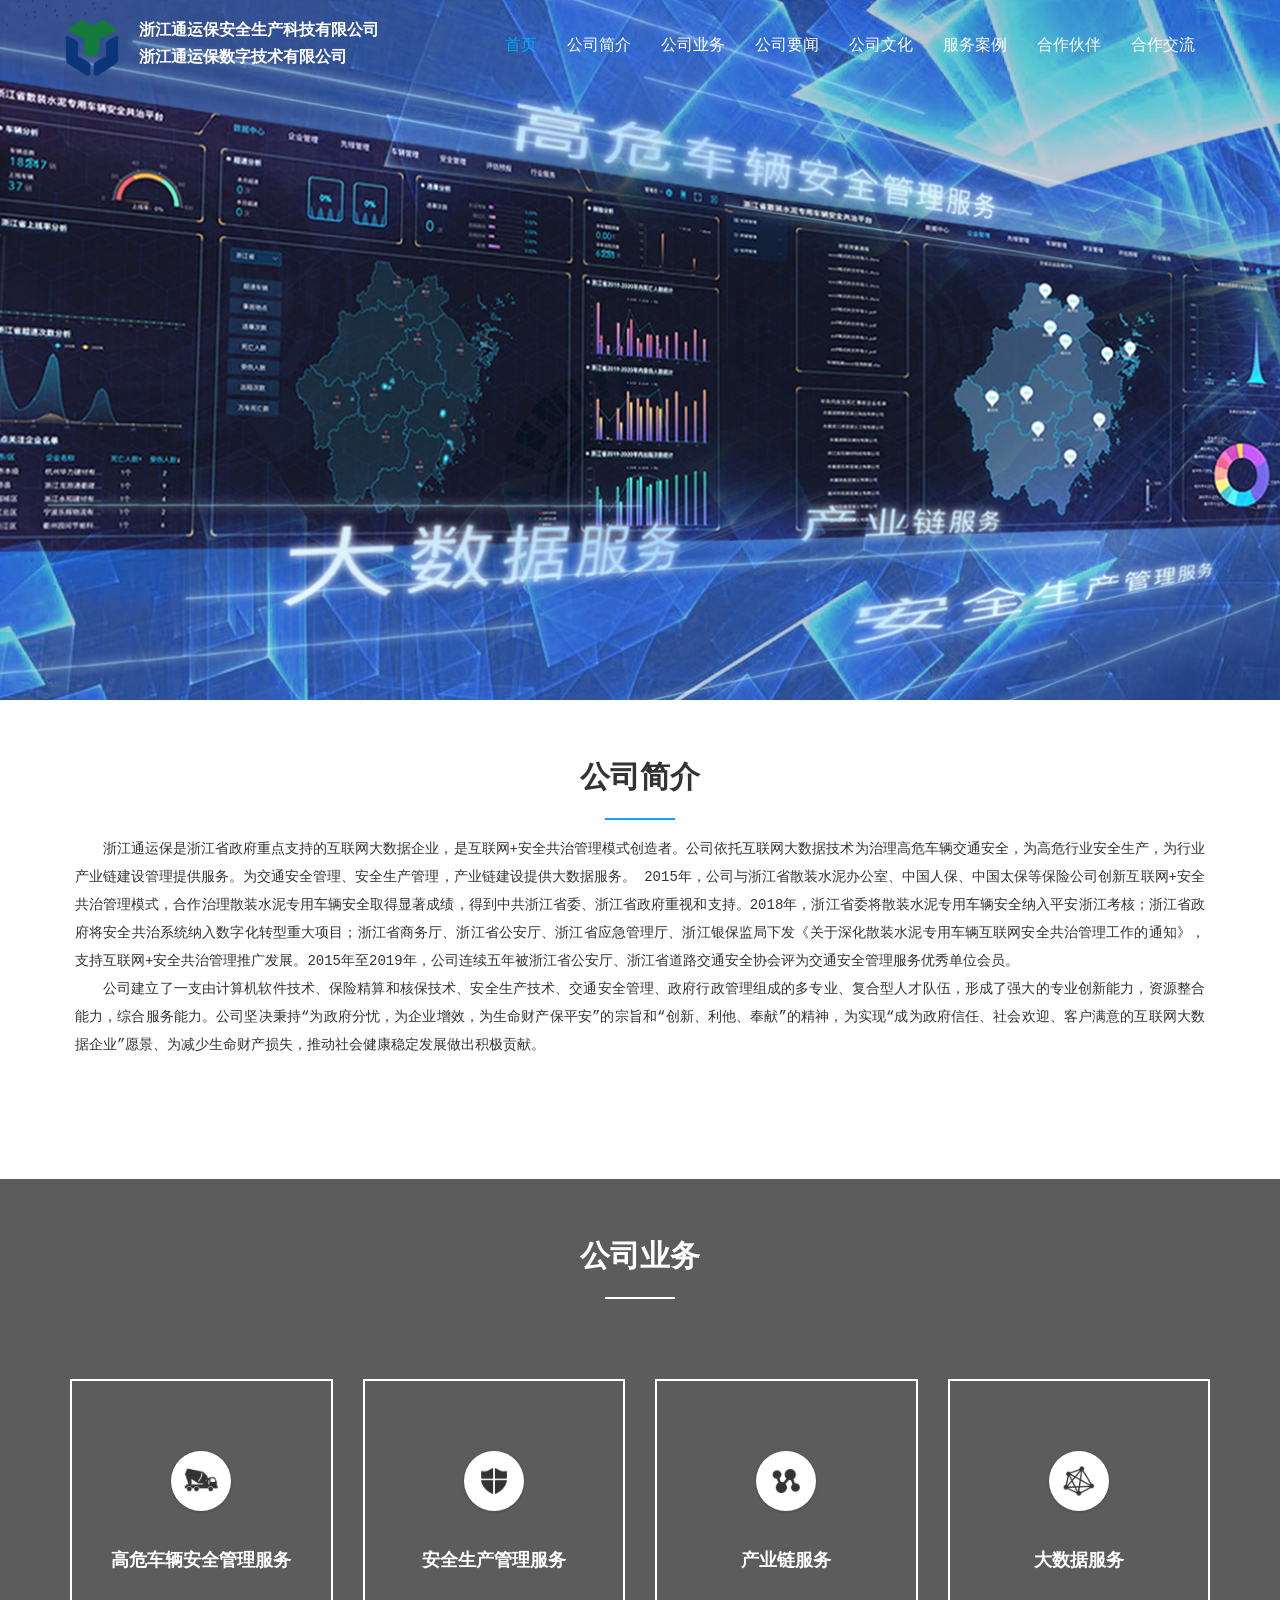
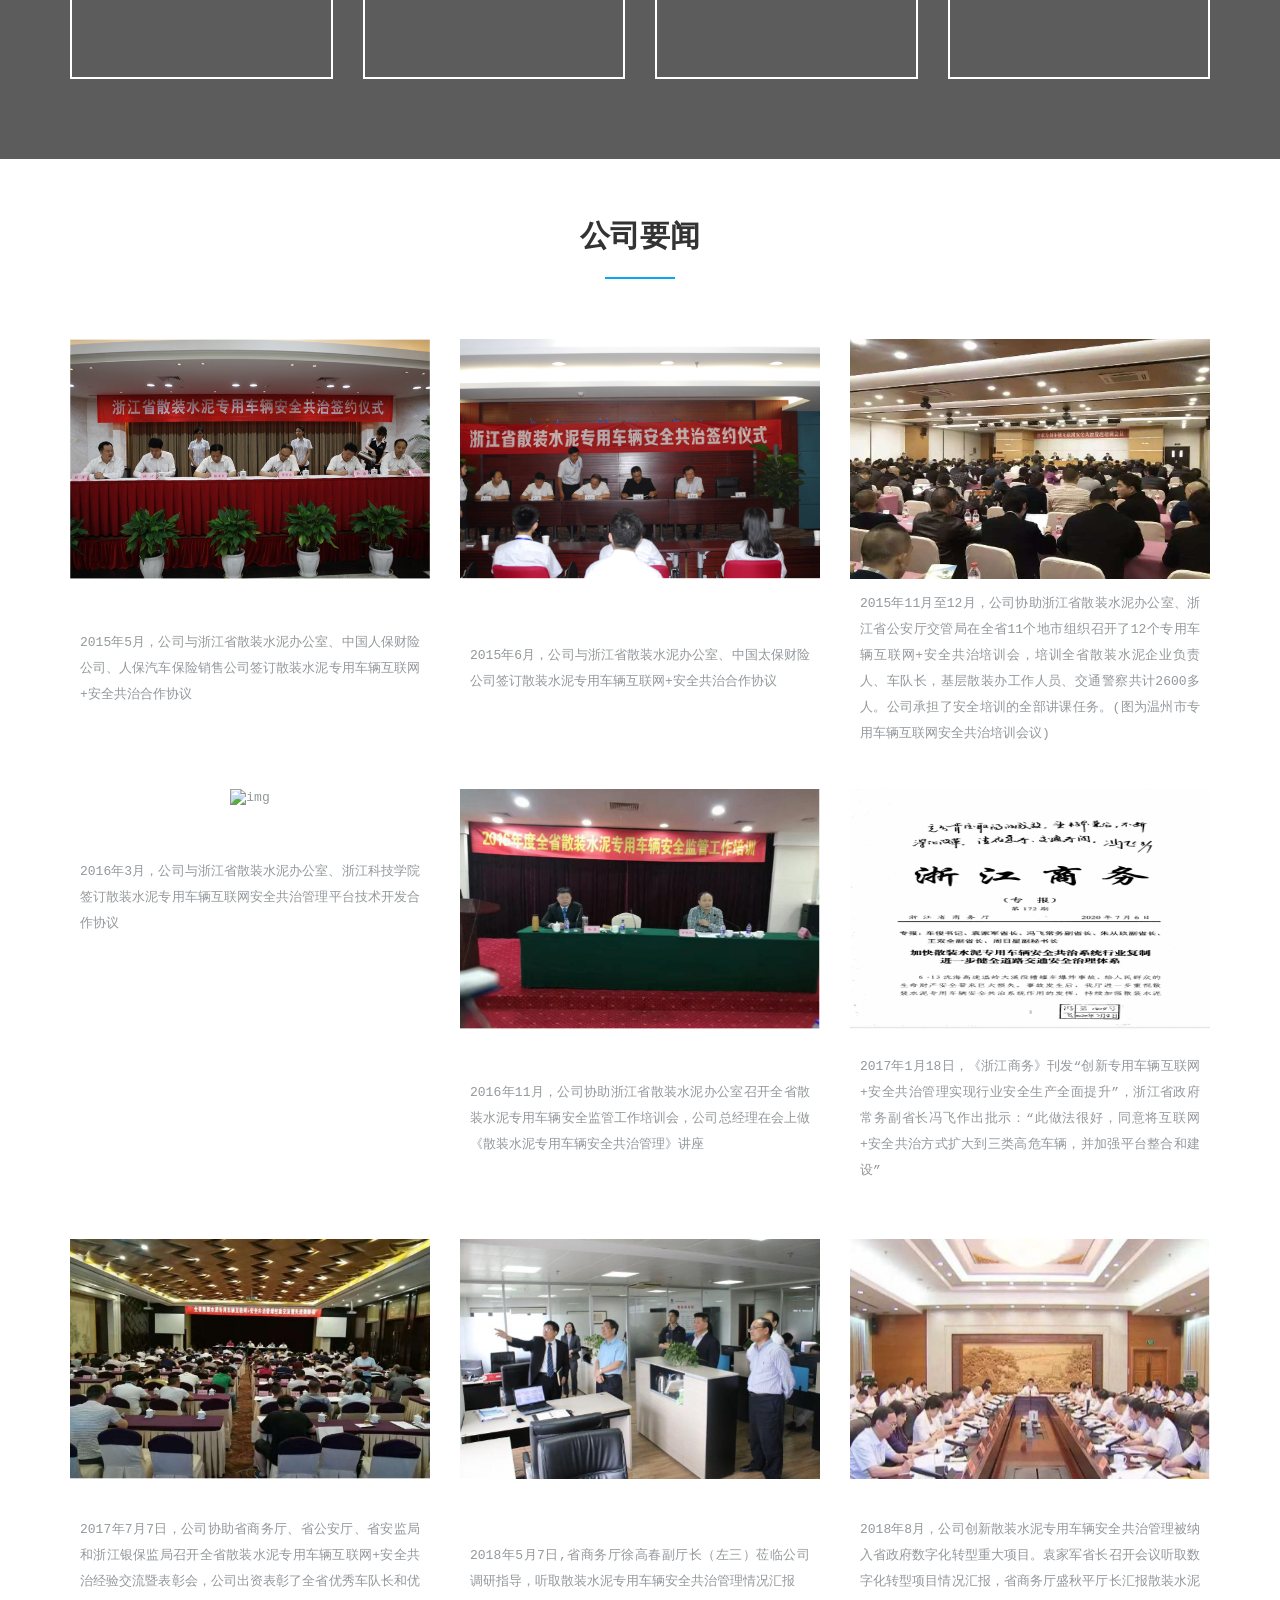
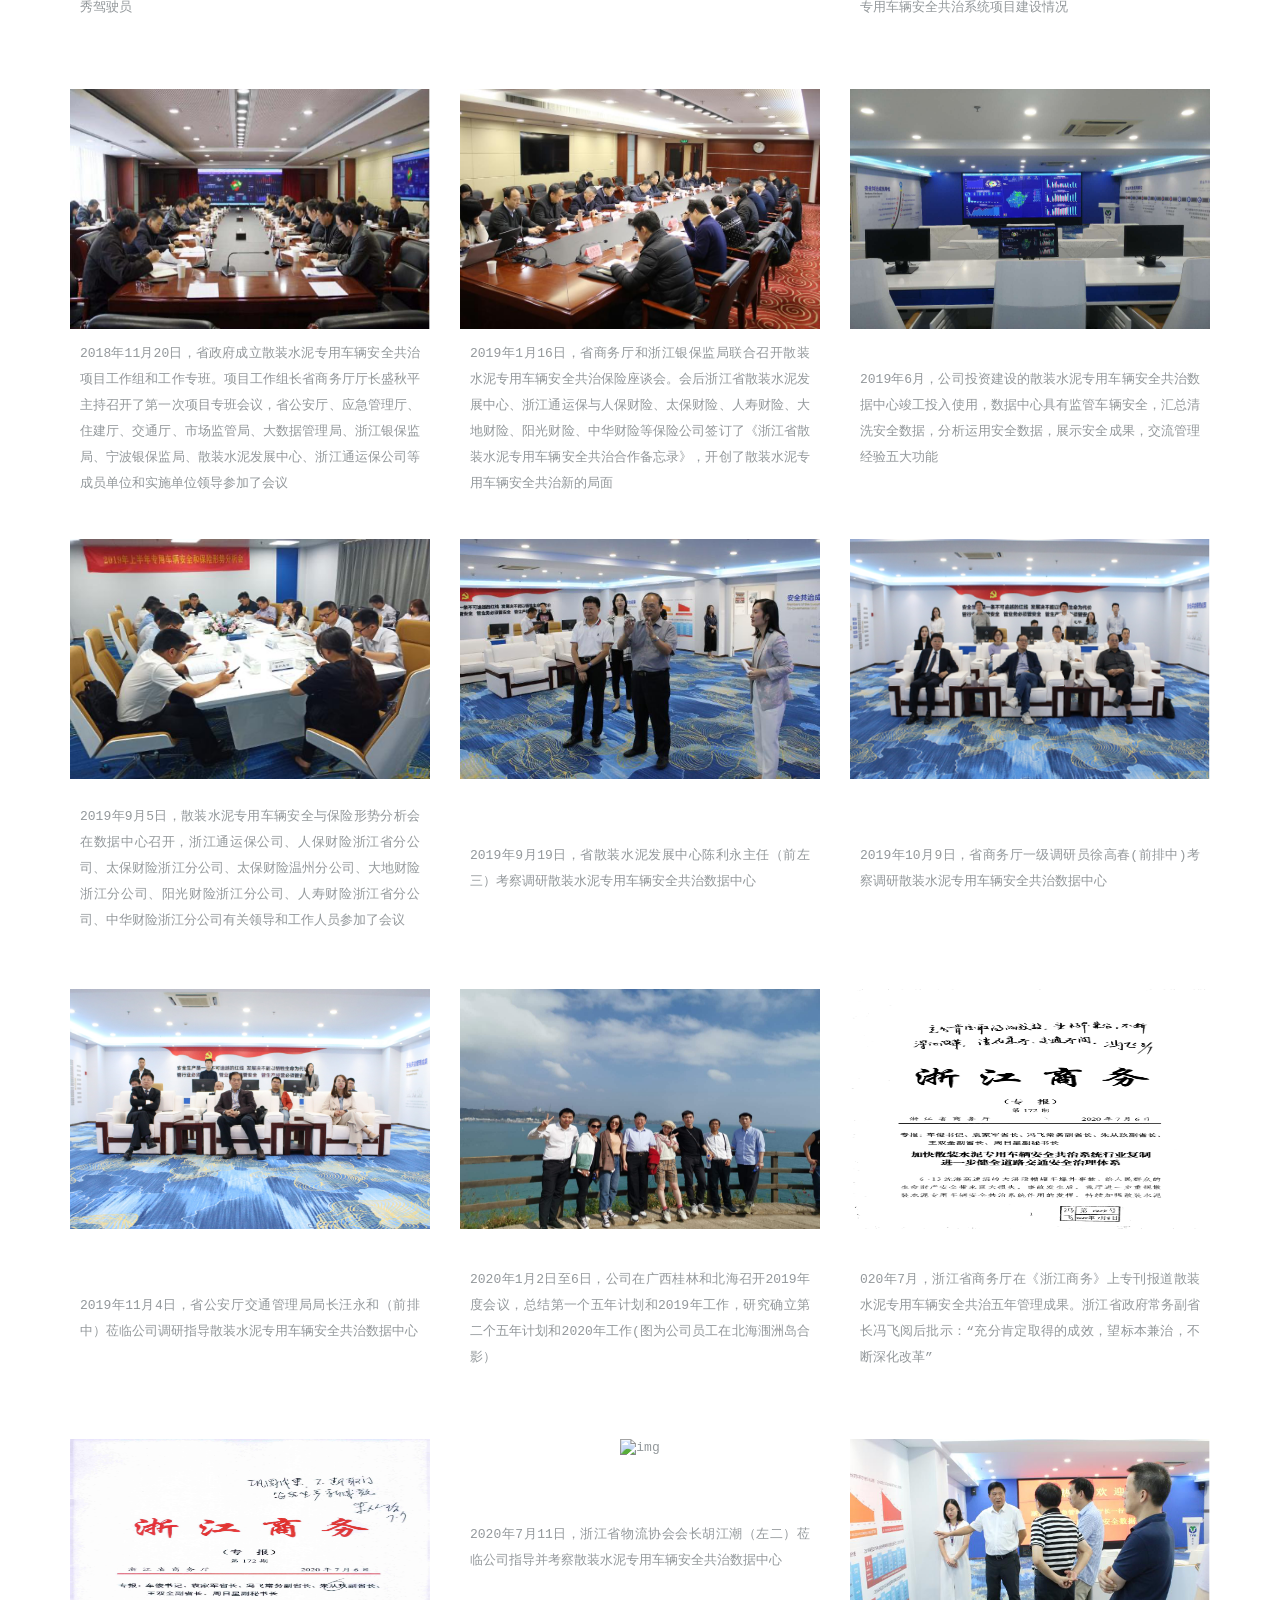
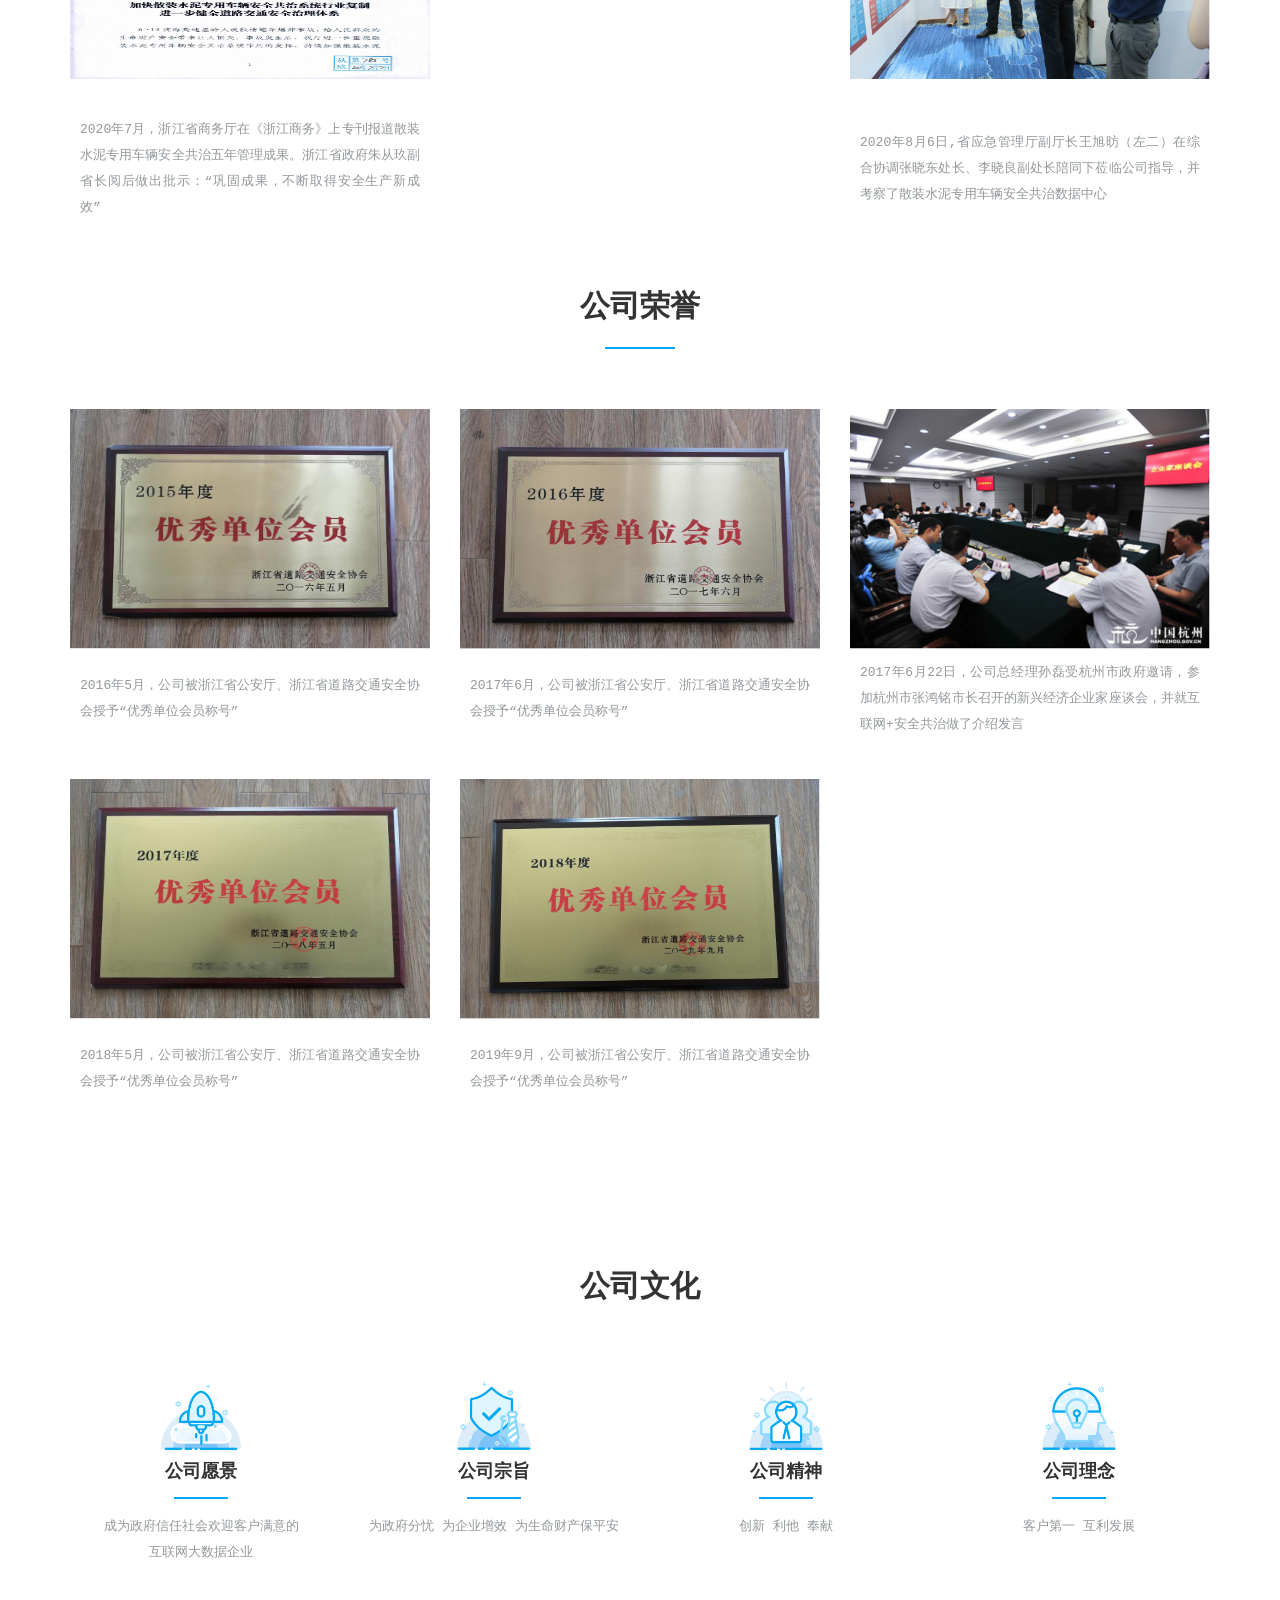
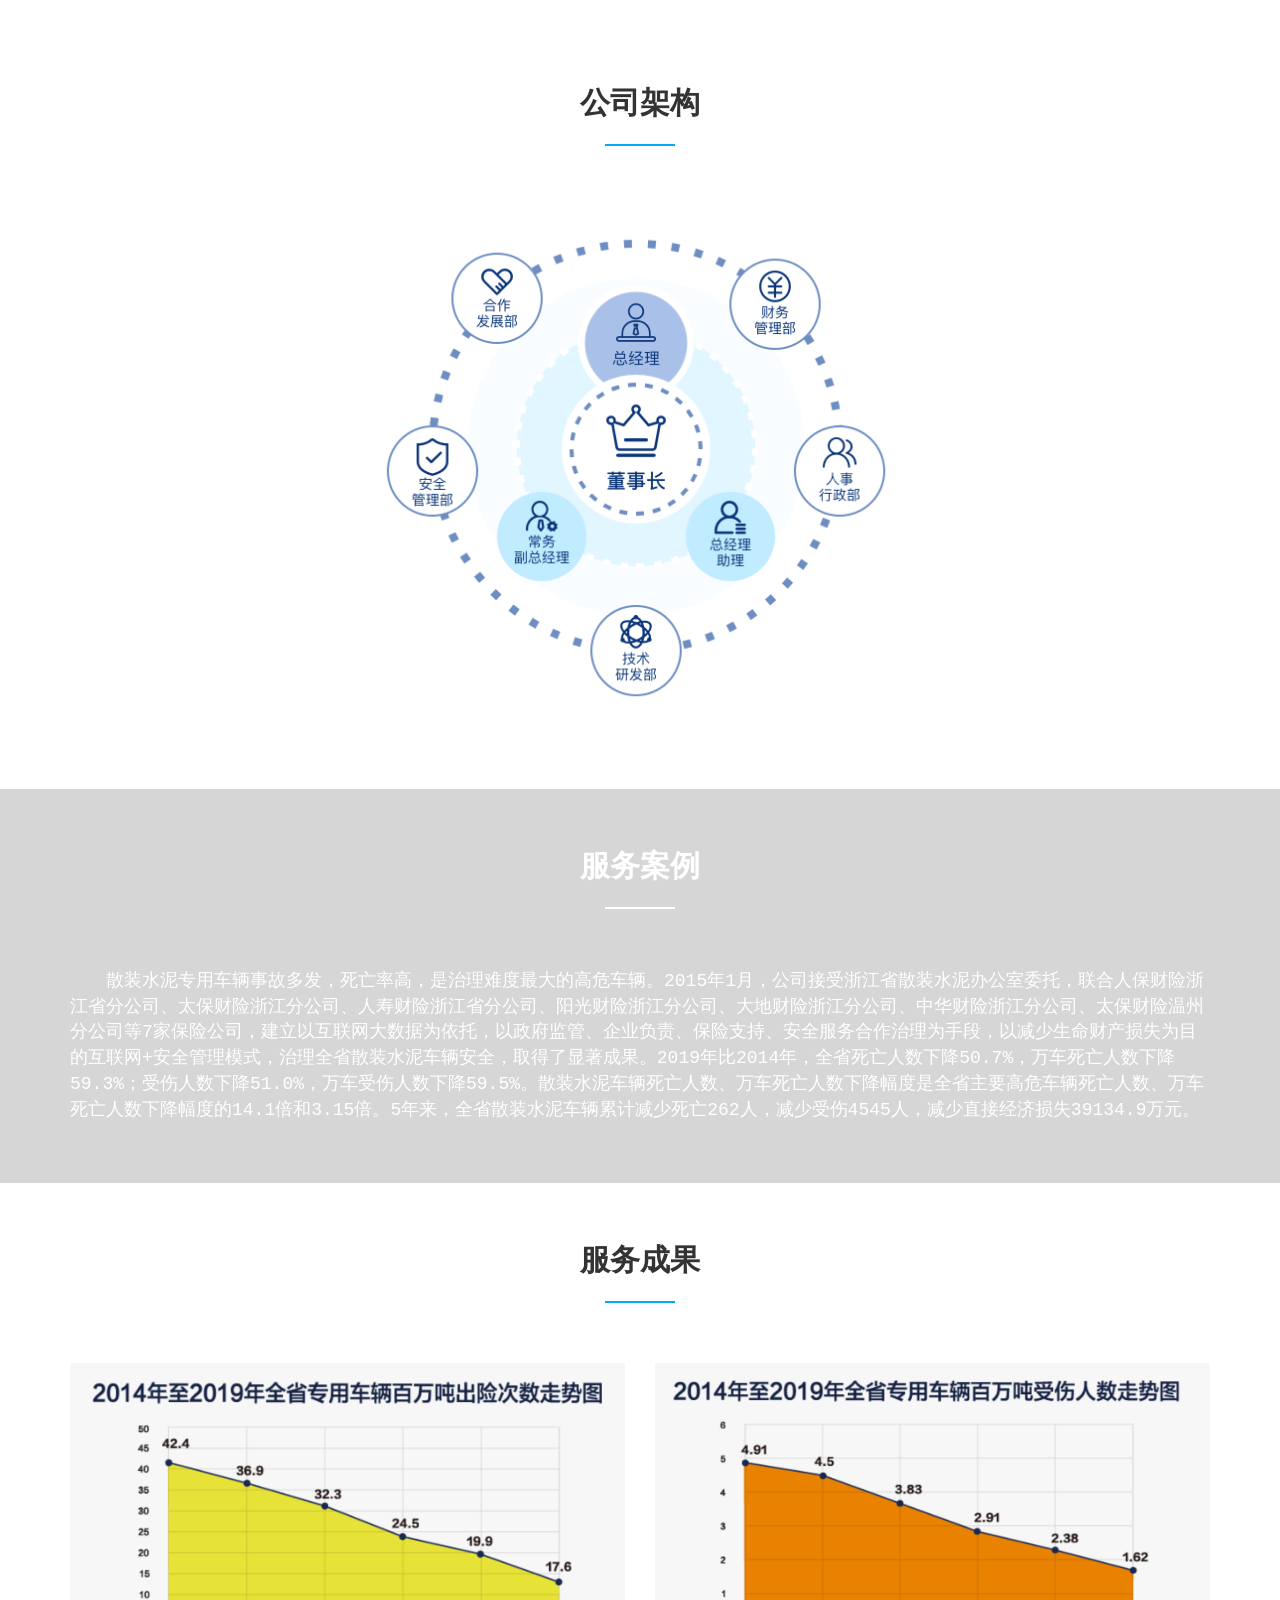
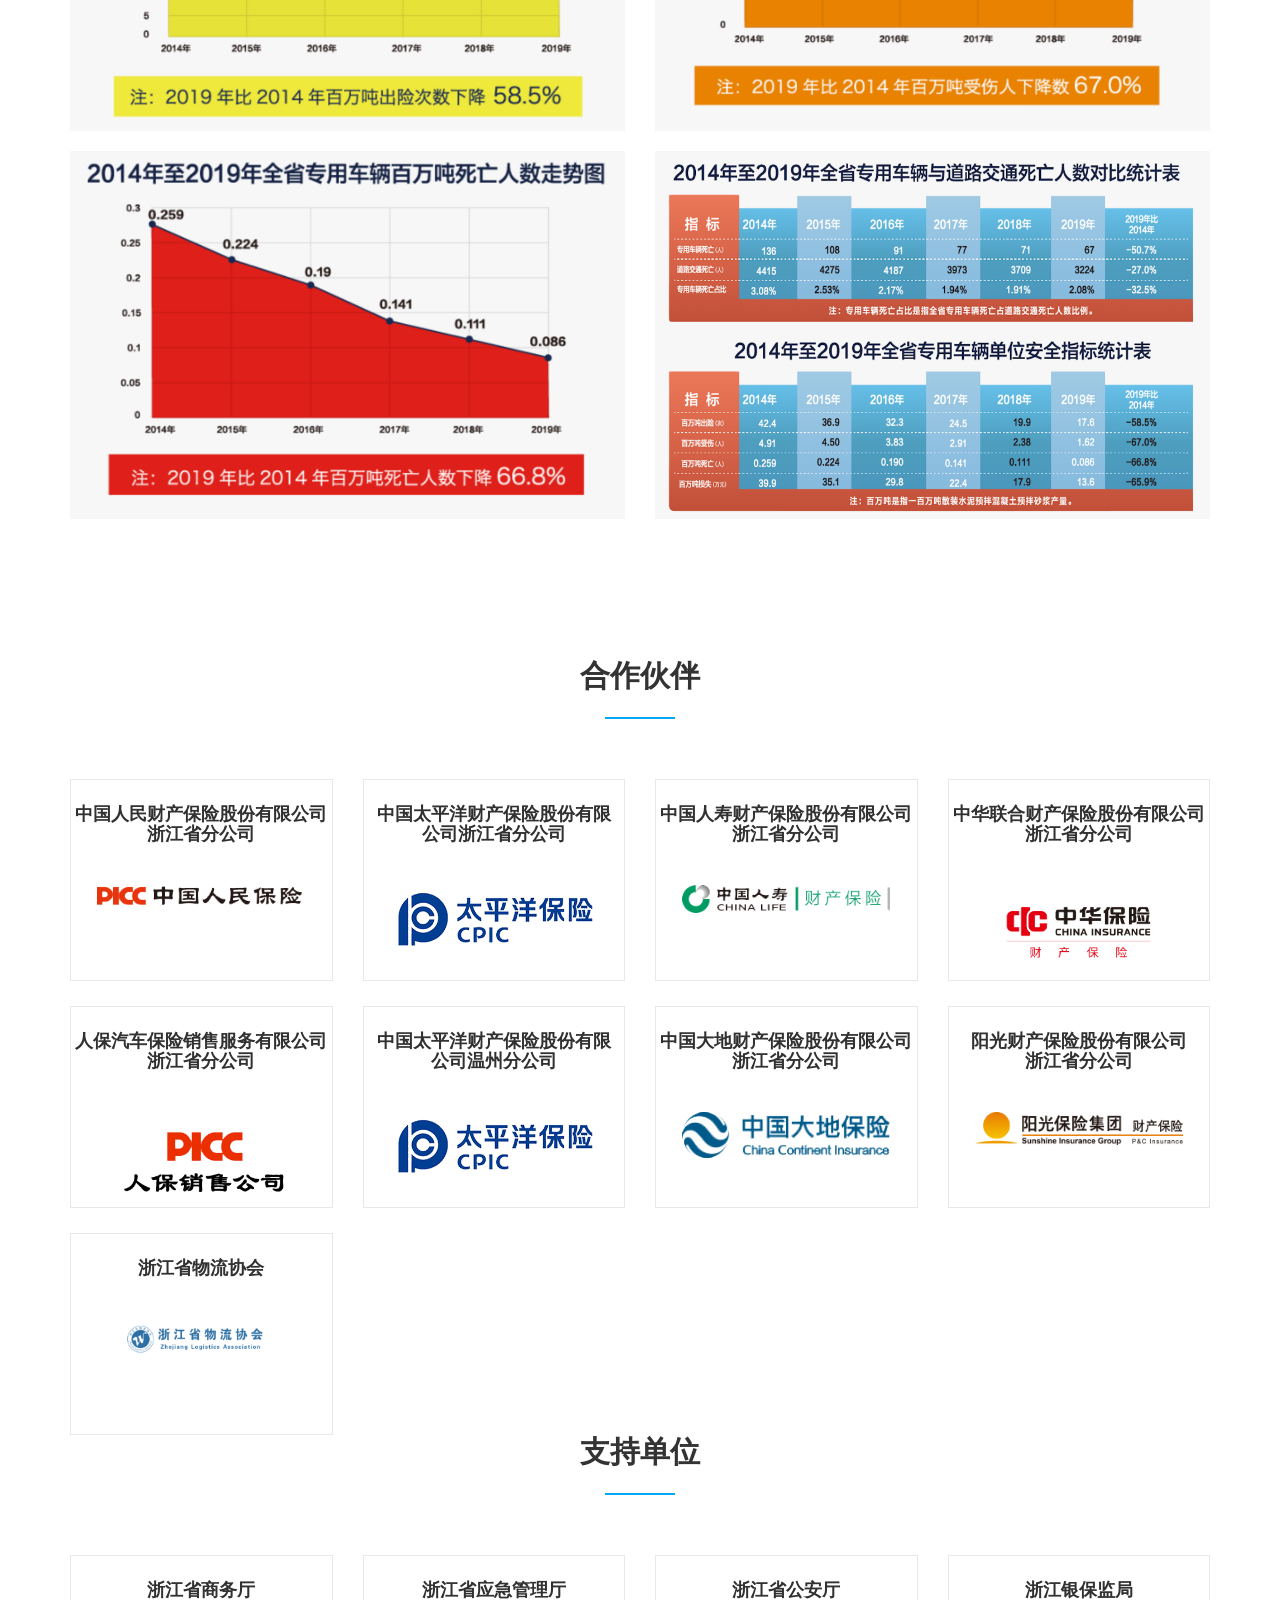
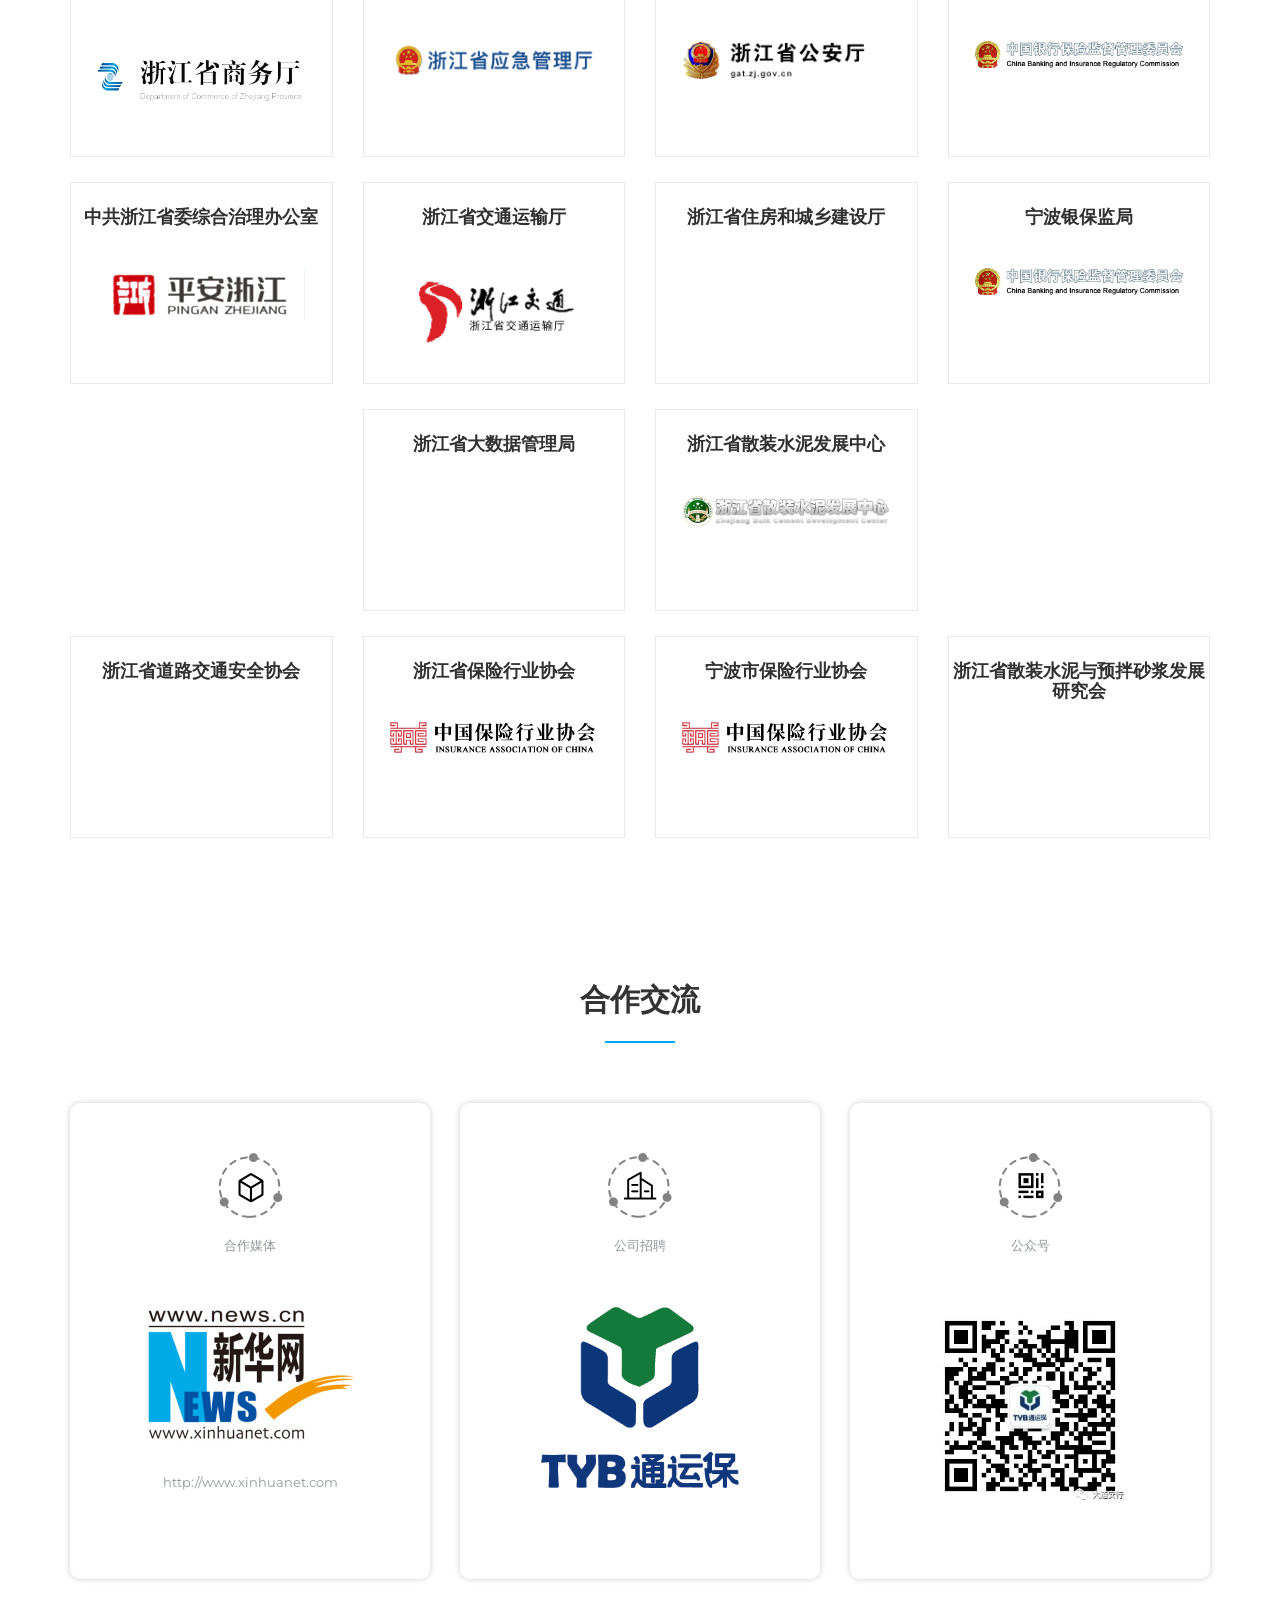
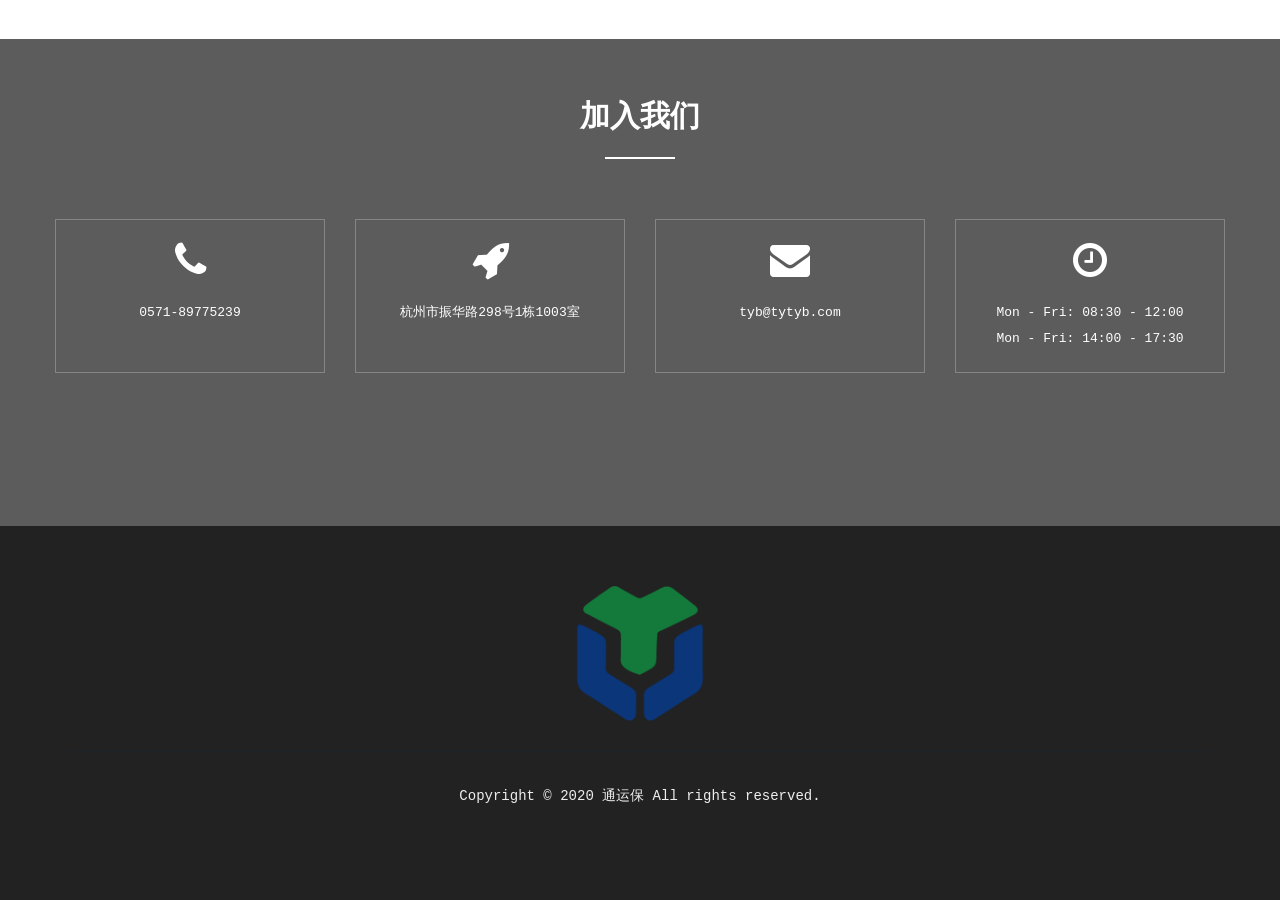
==== commit d12fad9b: "save" ====
--- a/index.html
+++ b/index.html
@@ -228,6 +228,18 @@
 				<div class="single_our_work">
 					<div class="sing_work_photo">
 						<figure>
+							<img class="news-img-item" src="assets/img/news/20160318.jpeg" alt="img">
+						</figure>
+						<div class="news-desc">
+							<p>2016年3月，公司与浙江省散装水泥办公室、浙江科技学院签订散装水泥专用车辆互联网安全共治管理平台技术开发合作协议</p>
+						</div>
+					</div>
+				</div>
+			</div>
+			<div class="grid-item col-md-4 col-sm-4 col-xs-12 mix all web">
+				<div class="single_our_work">
+					<div class="sing_work_photo">
+						<figure>
 							<img class="news-img-item" src="assets/img/news/201611.png" alt="img">
 						</figure>
 						<div class="news-desc">
@@ -375,7 +387,31 @@
 							<img class="news-img-item" src="assets/img/news/20200102.jpeg" alt="img">
 						</figure>
 						<div class="news-desc">
-							<p>2020年1月2日至6日，公司在广西桂林和北海召开2019年度会议，总结第一个五年计划和2019年工作，研究确立第二个五年计划和2020年工作</p>
+							<p>2020年1月2日至6日，公司在广西桂林和北海召开2019年度会议，总结第一个五年计划和2019年工作，研究确立第二个五年计划和2020年工作(图为公司员工在北海涠洲岛合影）</p>
+						</div>
+					</div>
+				</div>
+			</div>
+			<div class="grid-item col-md-4 col-sm-4 col-xs-12 mix all web">
+				<div class="single_our_work">
+					<div class="sing_work_photo">
+						<figure>
+							<img class="news-img-item" src="assets/img/news/202007-1.jpg" alt="img">
+						</figure>
+						<div class="news-desc">
+							<p>020年7月，浙江省商务厅在《浙江商务》上专刊报道散装水泥专用车辆安全共治五年管理成果。浙江省政府常务副省长冯飞阅后批示：“充分肯定取得的成效，望标本兼治，不断深化改革”</p>
+						</div>
+					</div>
+				</div>
+			</div>
+			<div class="grid-item col-md-4 col-sm-4 col-xs-12 mix all web">
+				<div class="single_our_work">
+					<div class="sing_work_photo">
+						<figure>
+							<img class="news-img-item" src="assets/img/news/202007-2.jpg" alt="img">
+						</figure>
+						<div class="news-desc">
+							<p>2020年7月，浙江省商务厅在《浙江商务》上专刊报道散装水泥专用车辆安全共治五年管理成果。浙江省政府朱从玖副省长阅后做出批示：“巩固成果，不断取得安全生产新成效”</p>
 						</div>
 					</div>
 				</div>
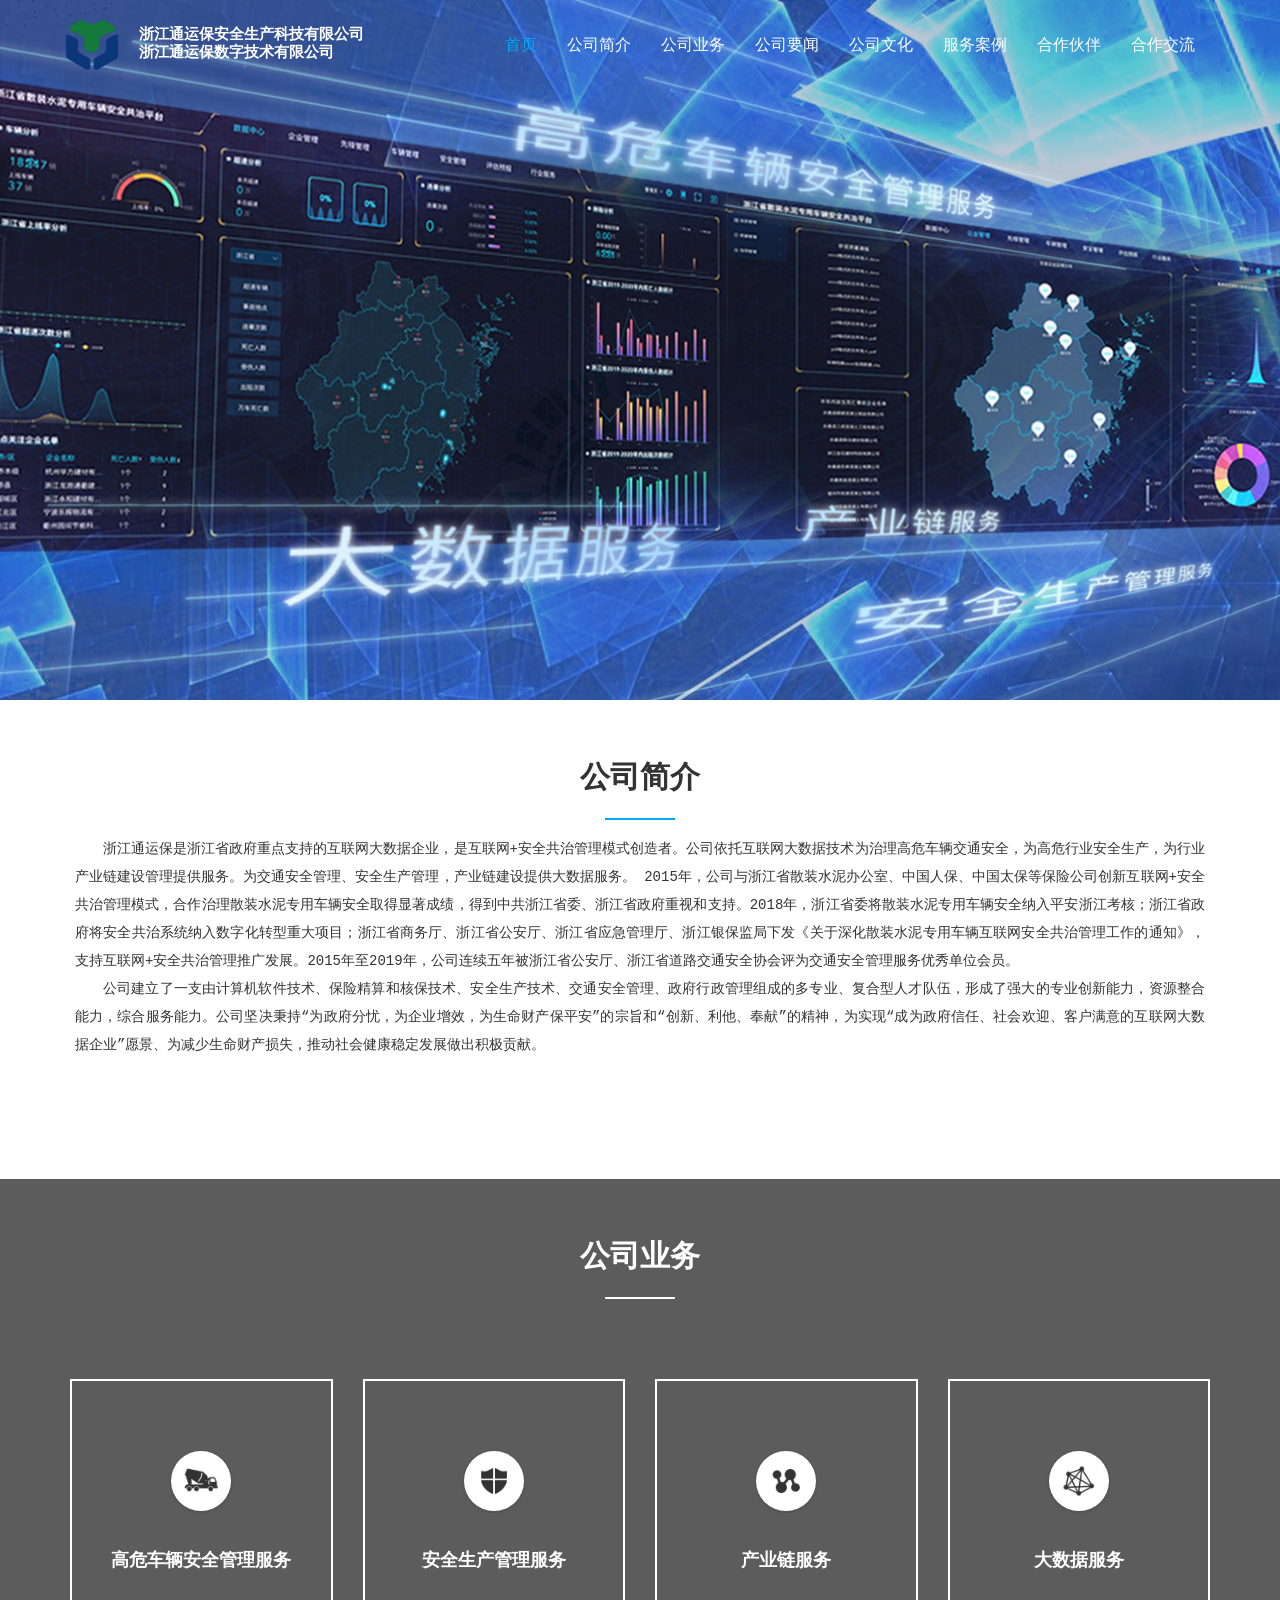
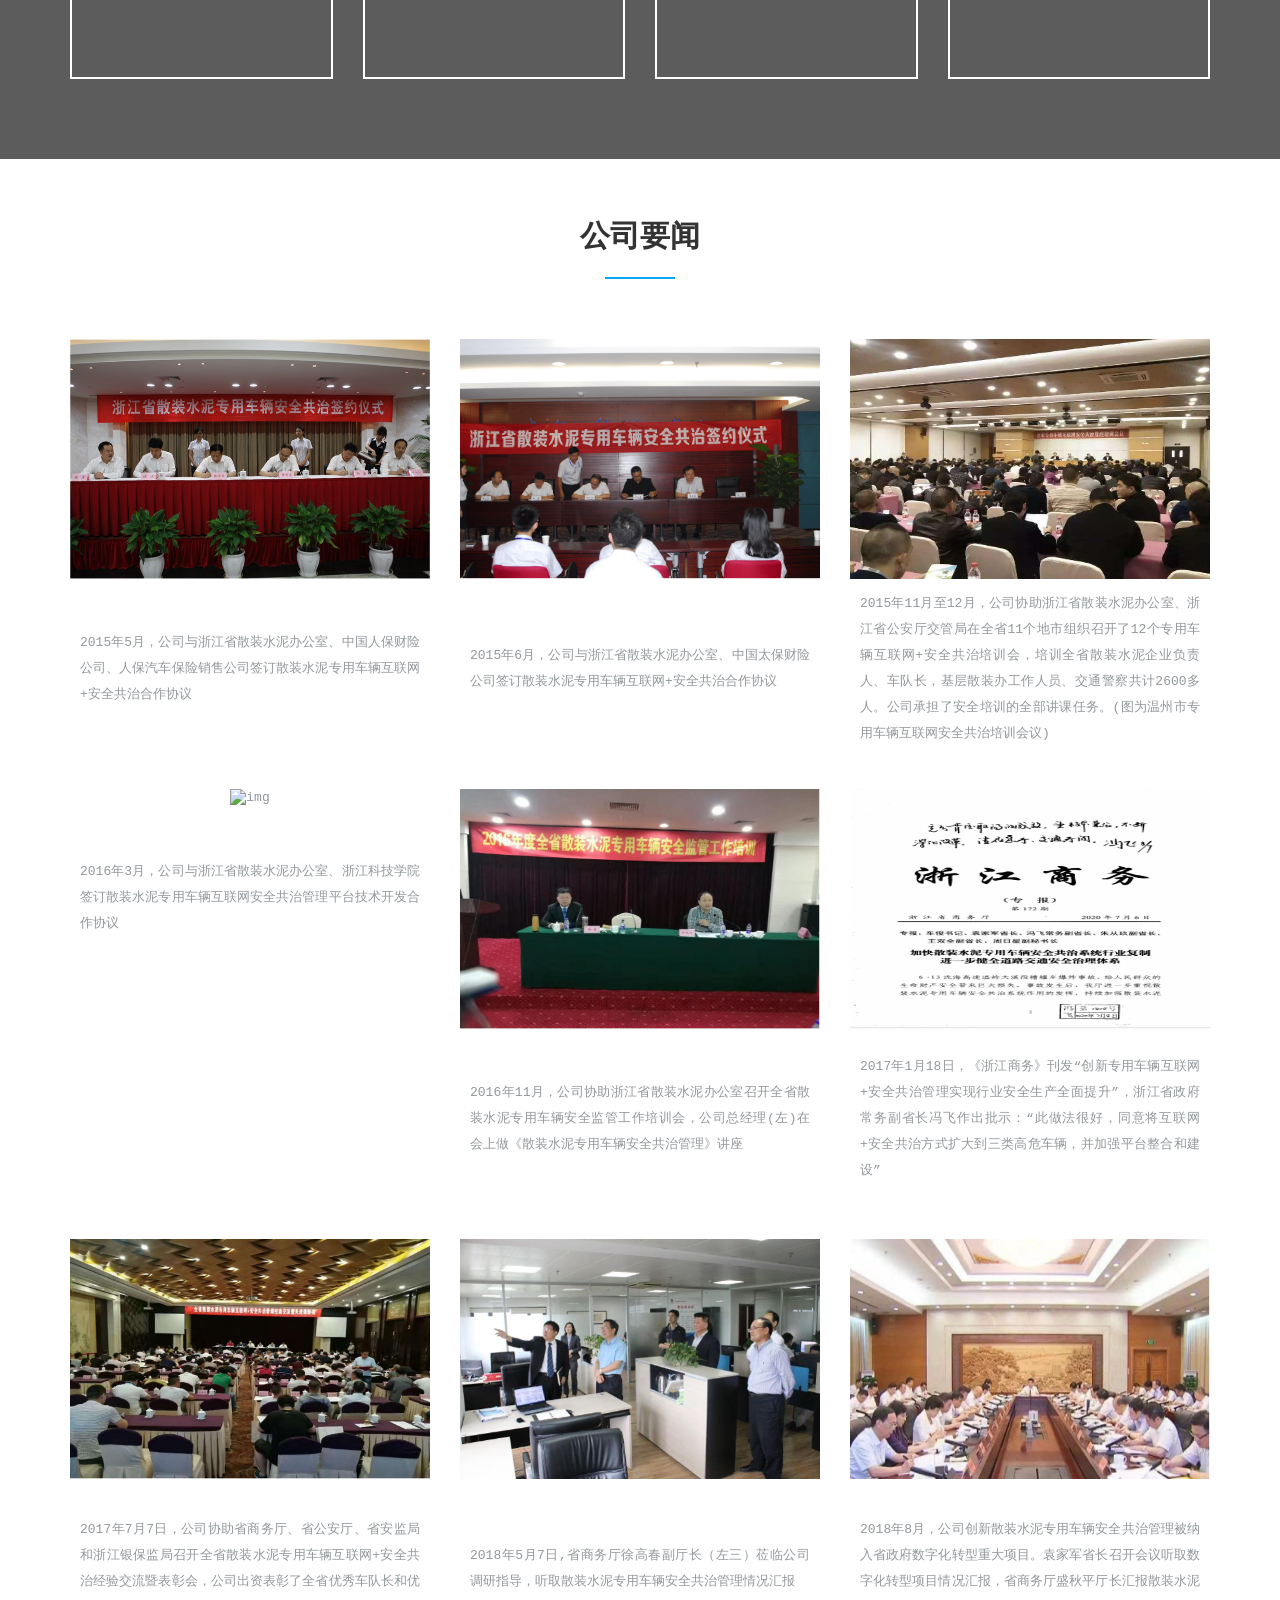
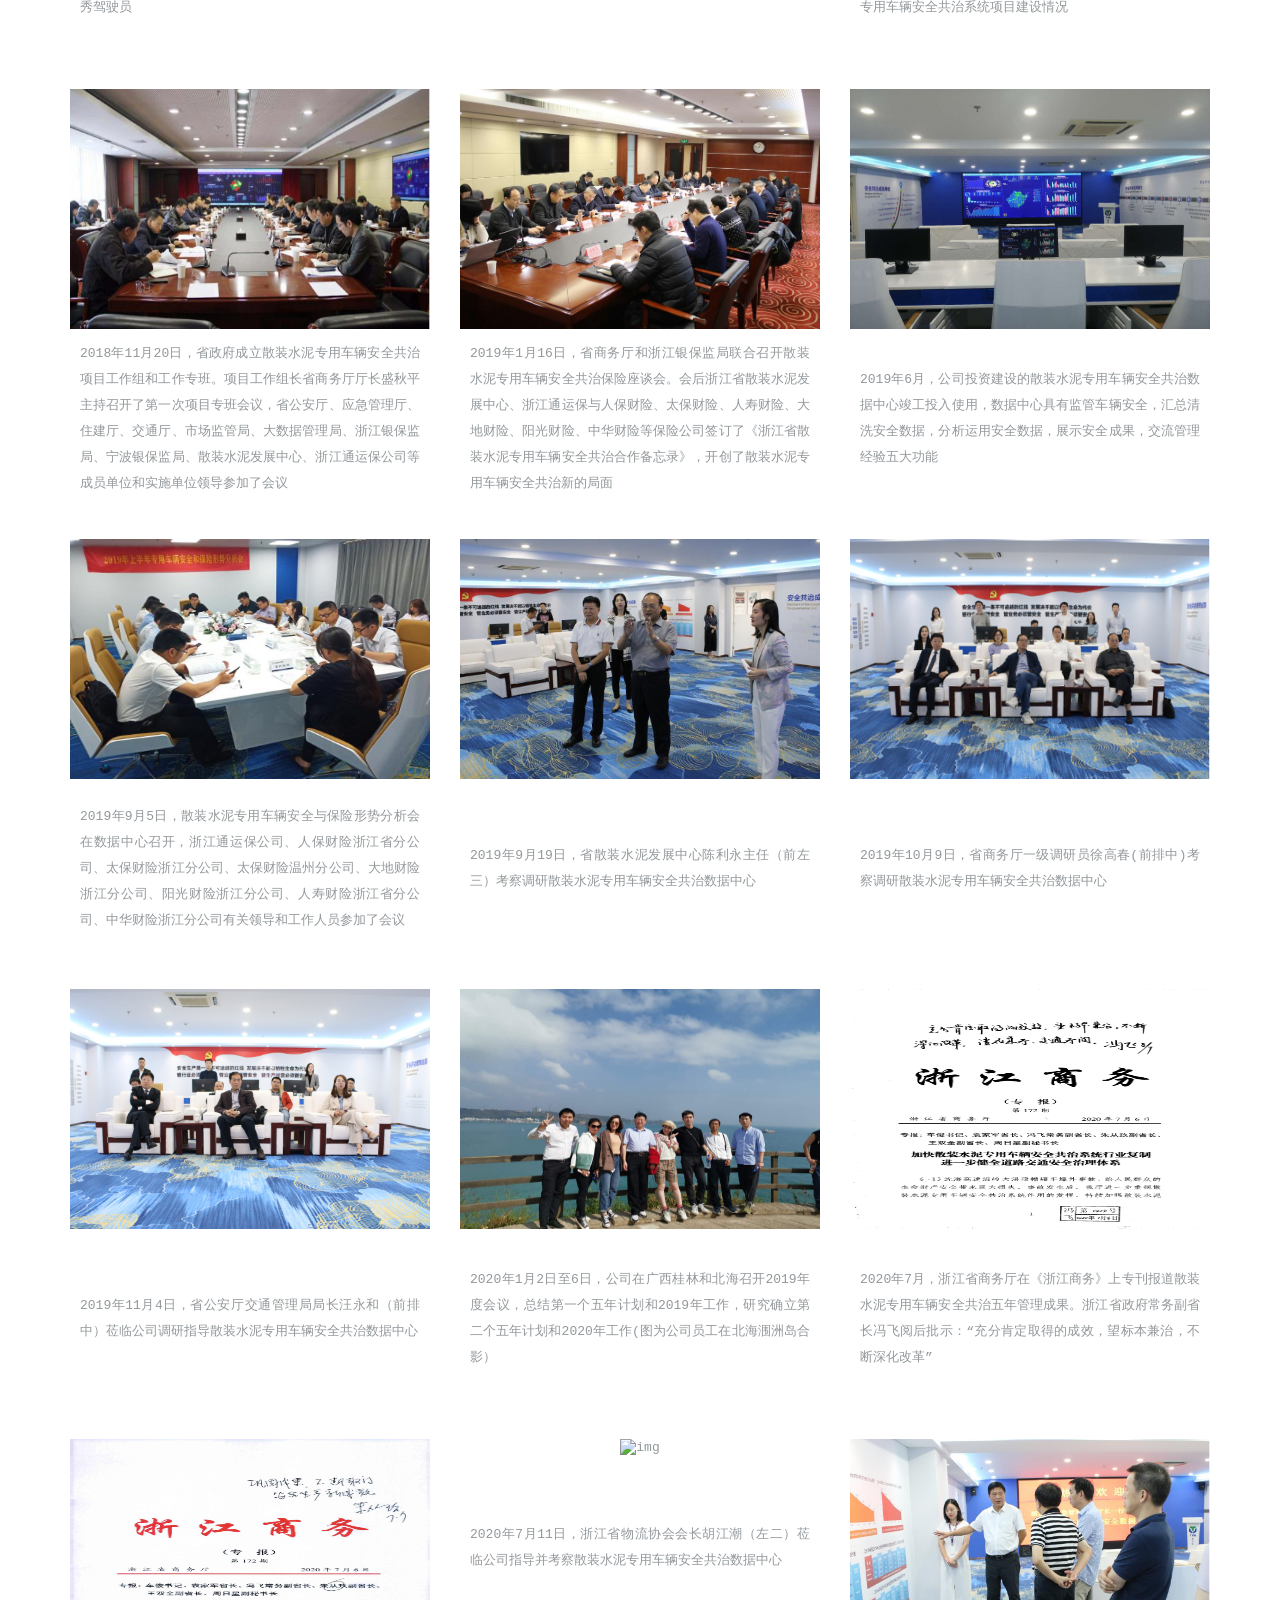
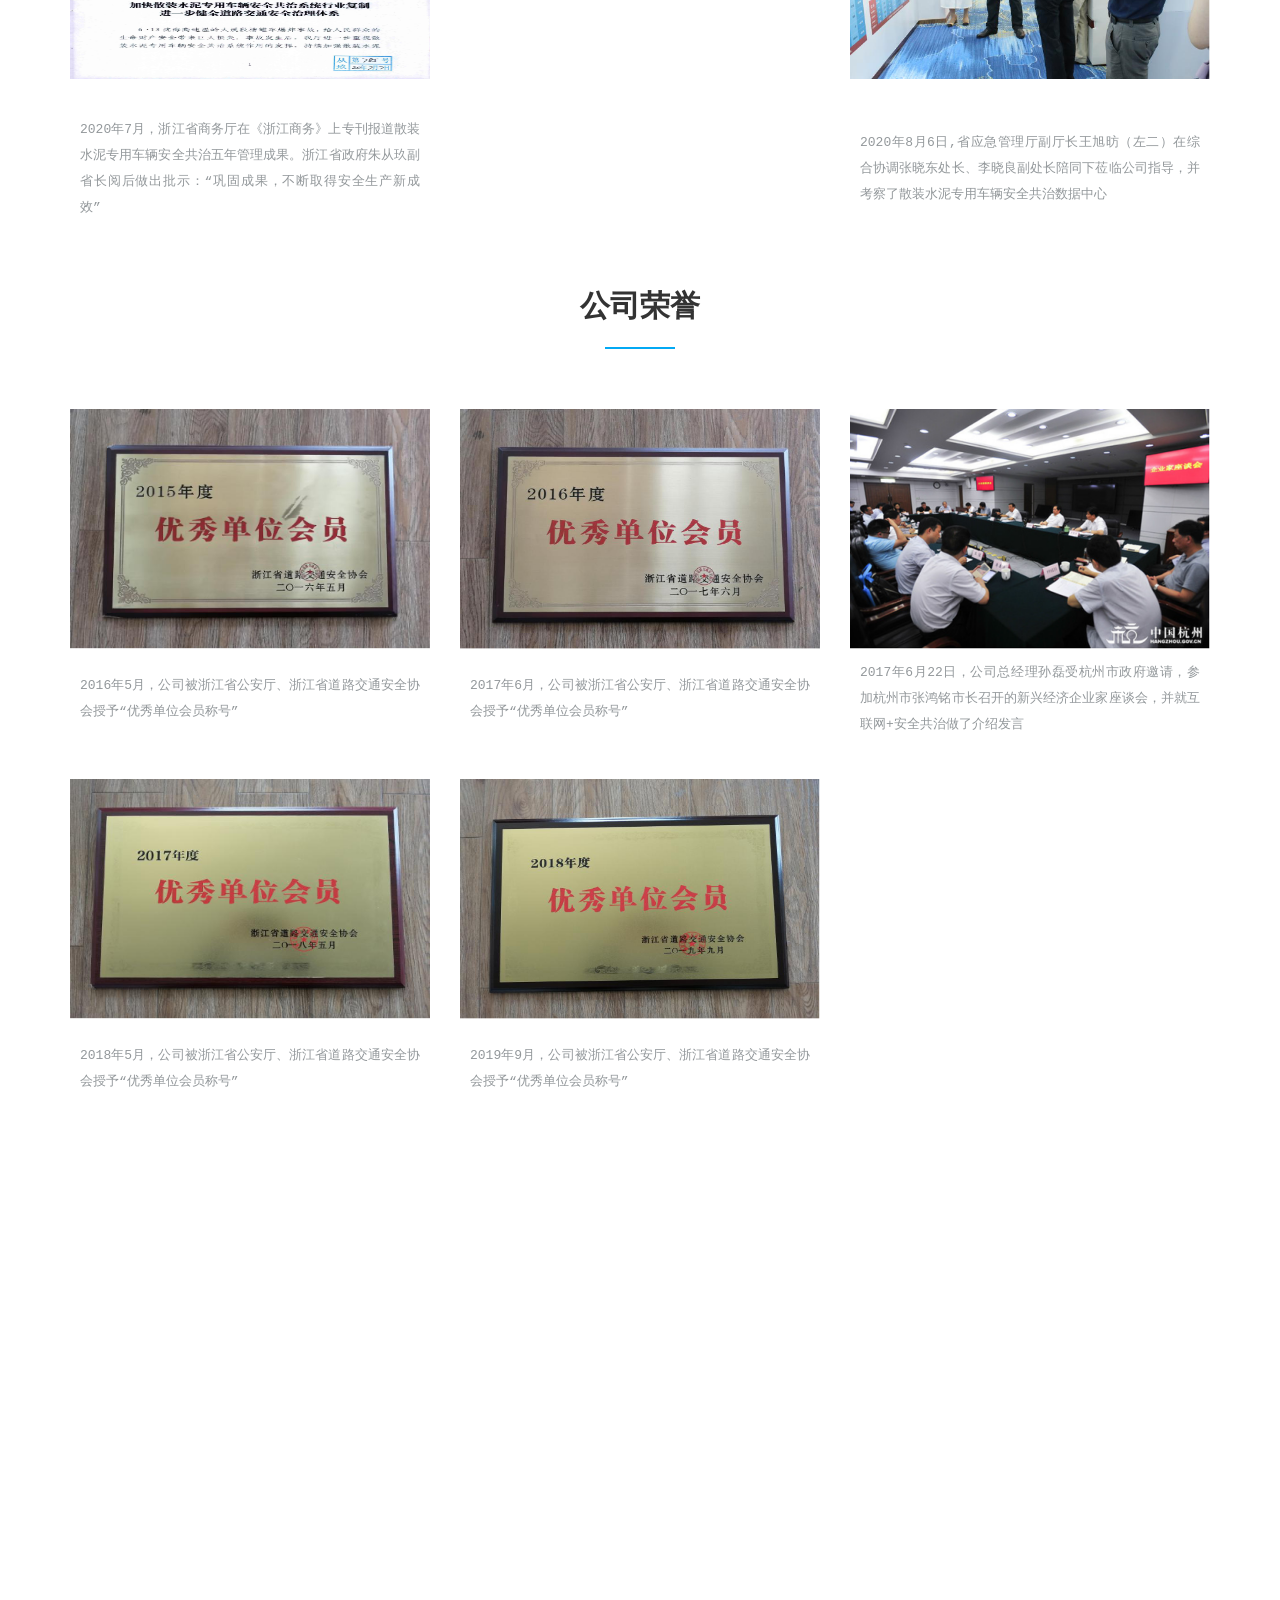
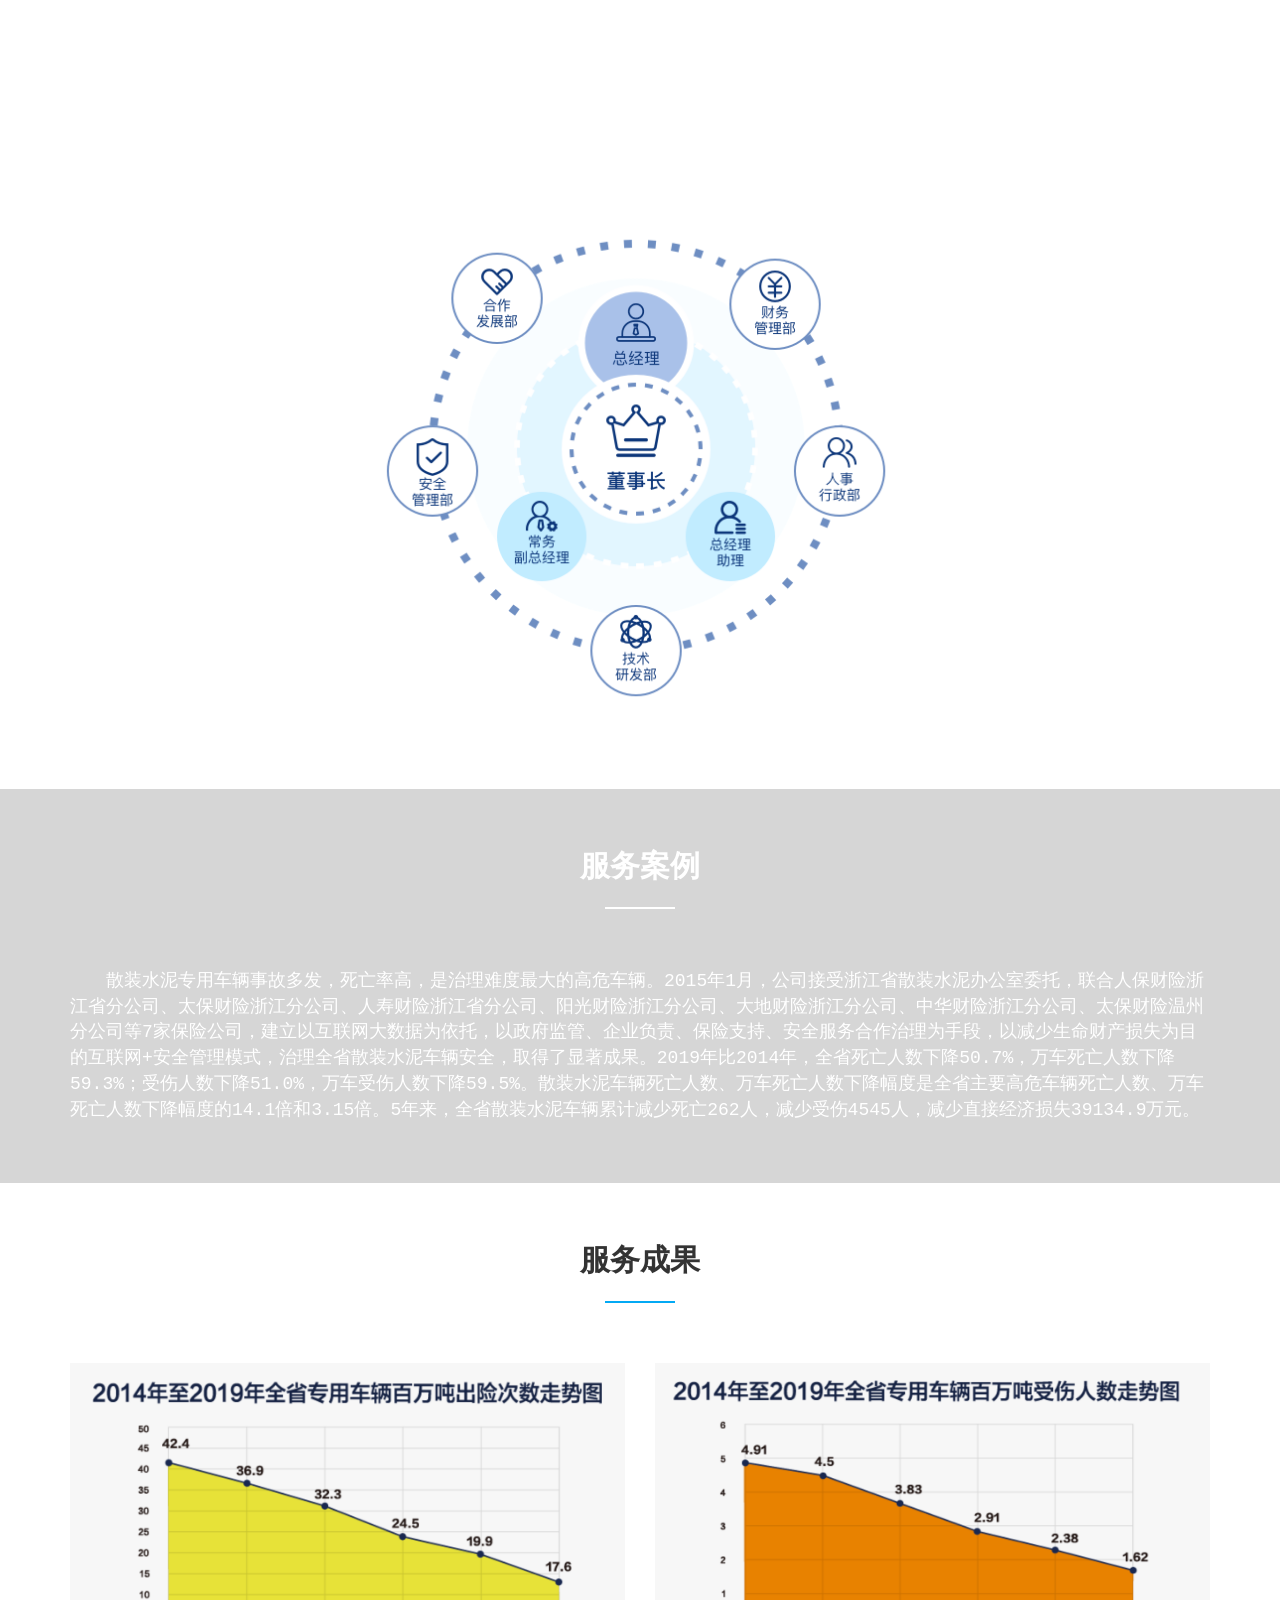
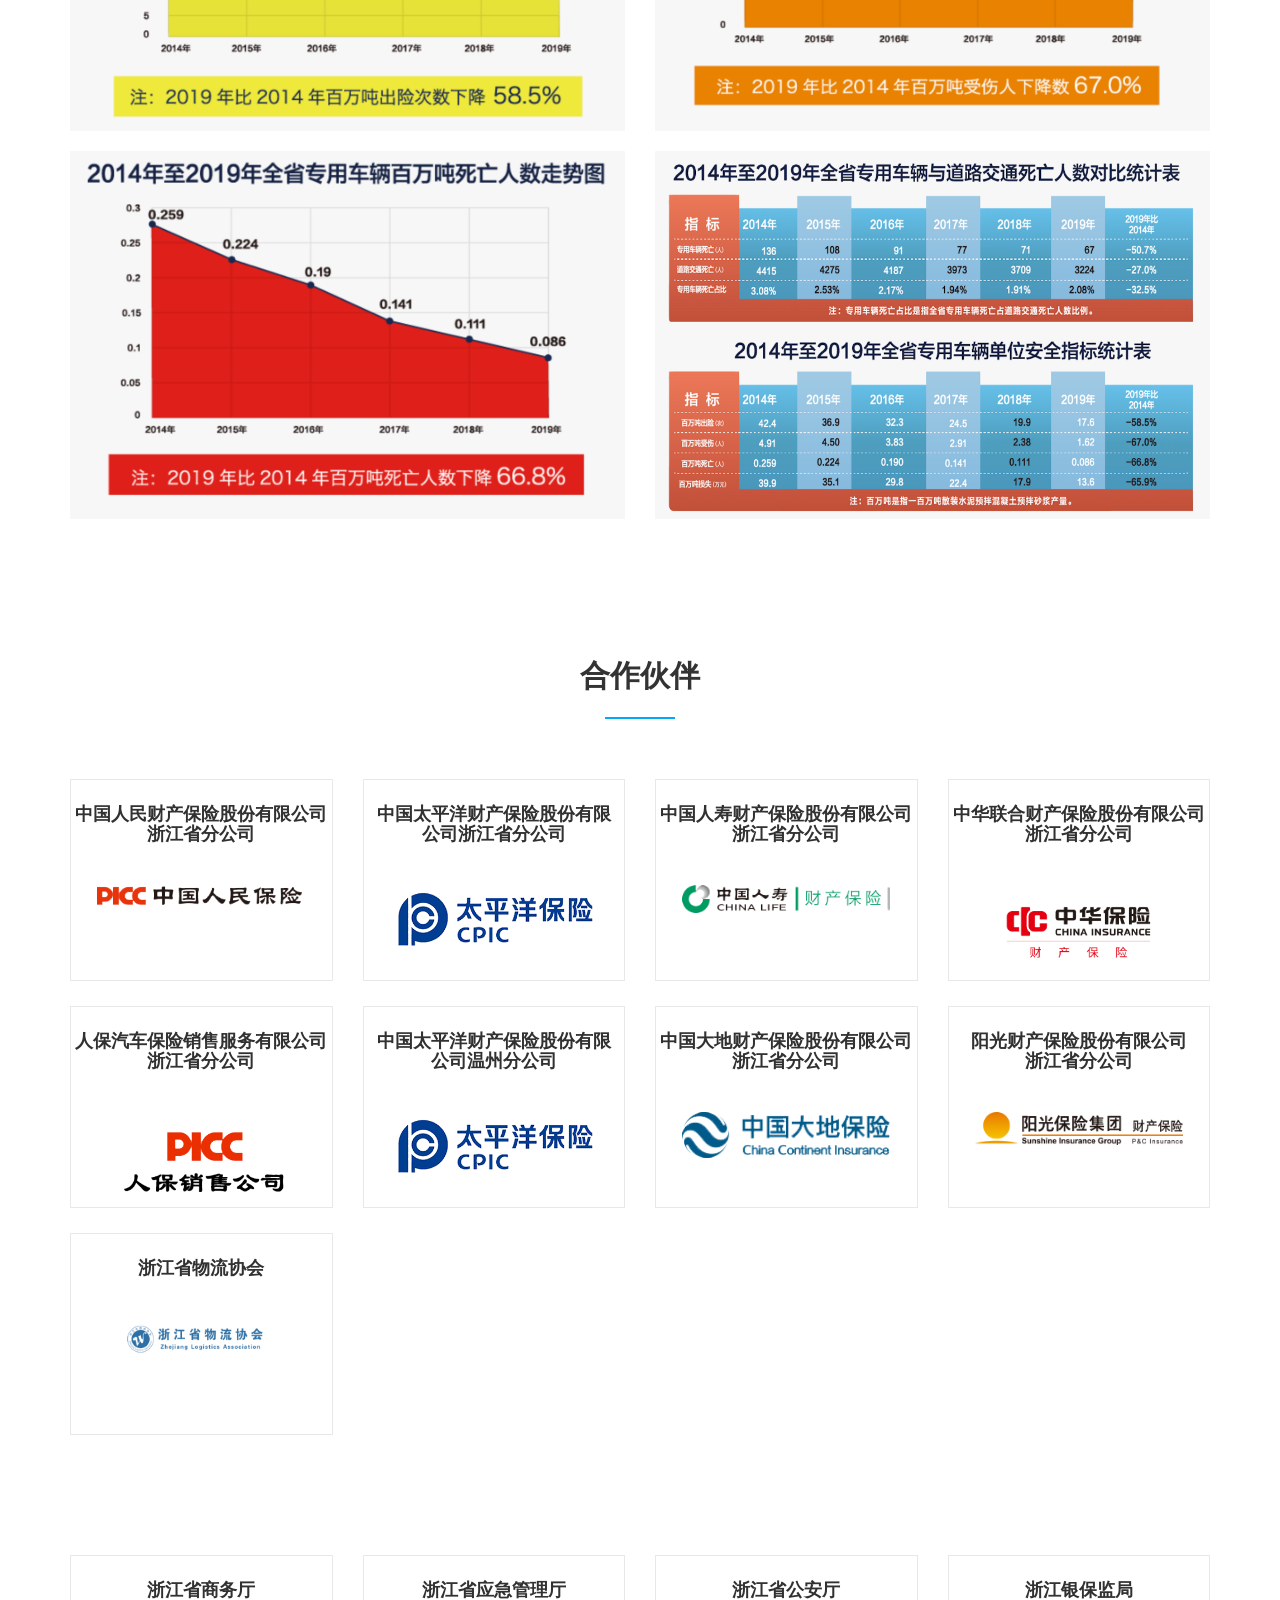
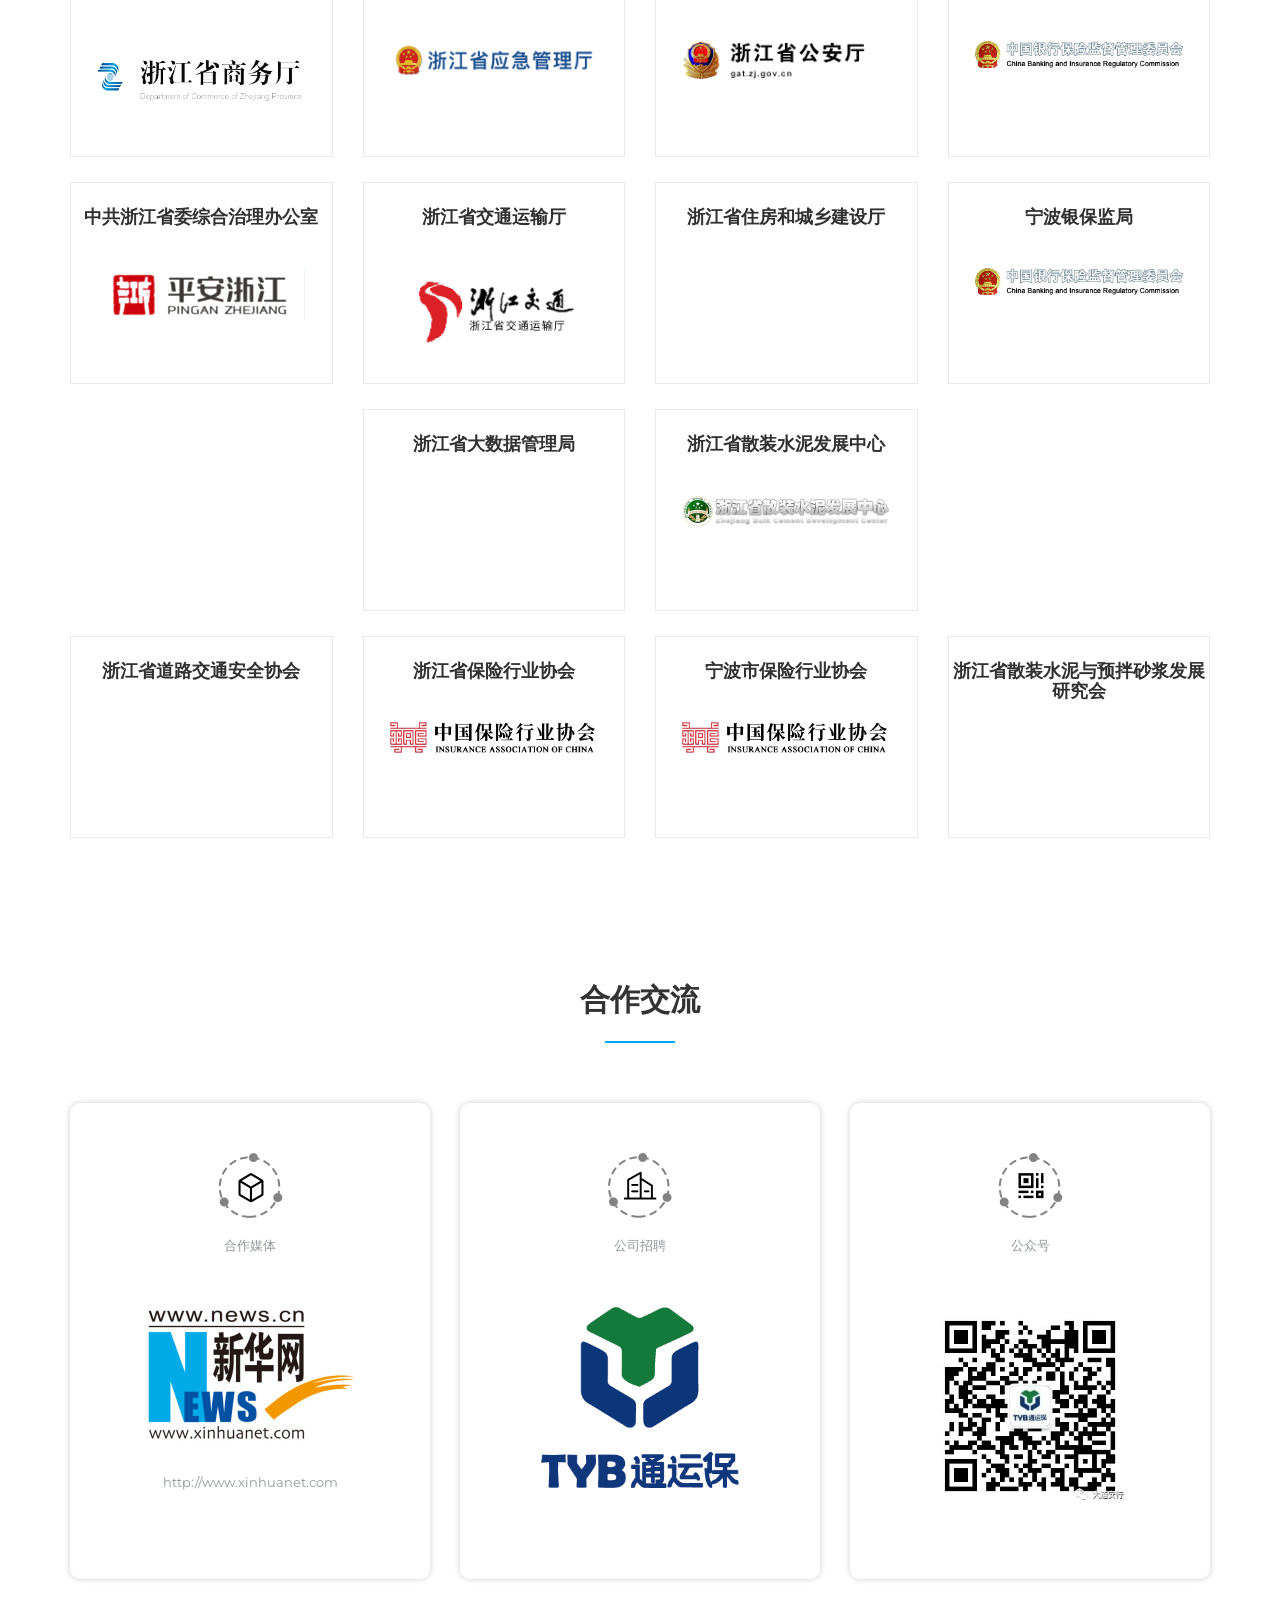
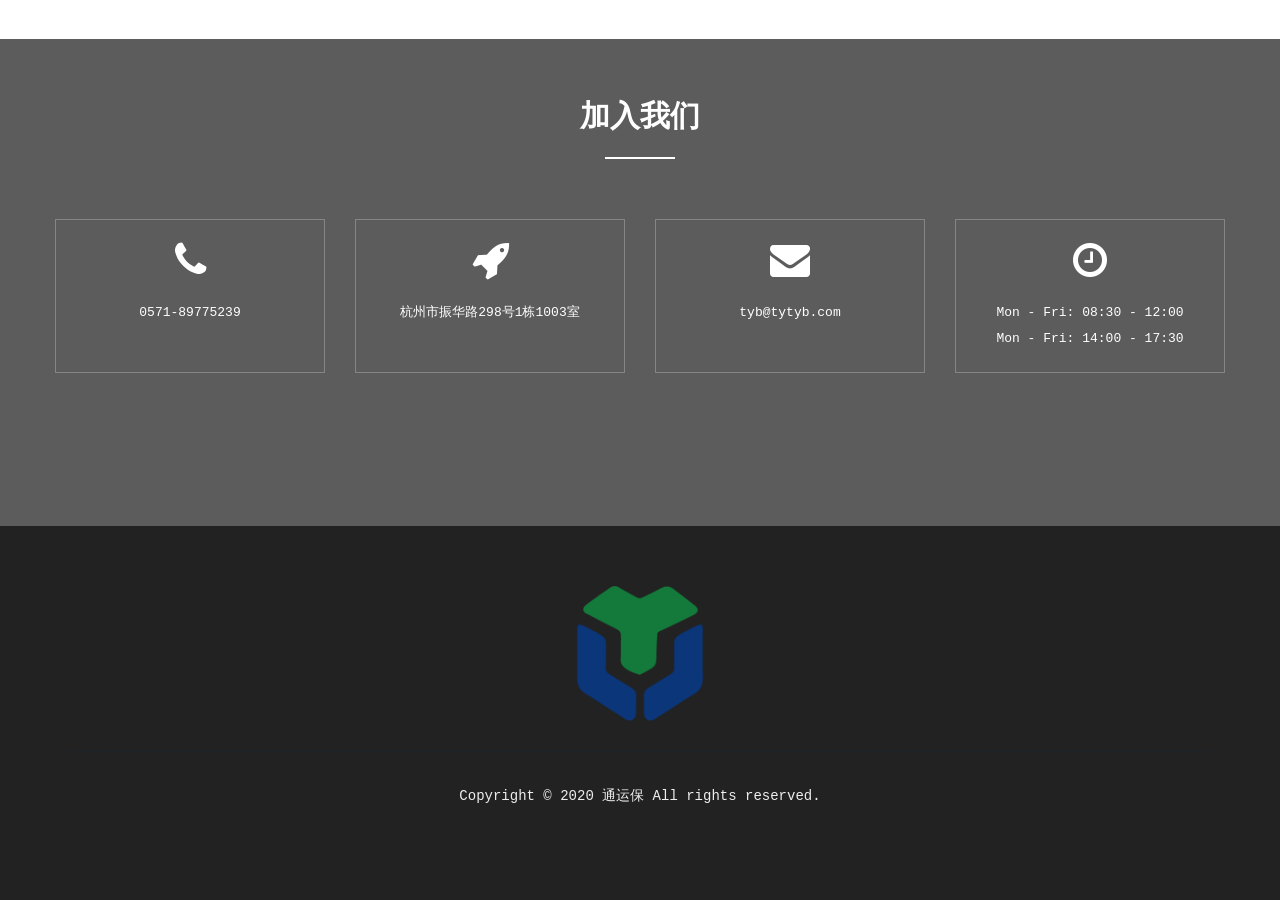
==== commit a756216b: "save" ====
--- a/index.html
+++ b/index.html
@@ -59,7 +59,9 @@
 			<span class="icon-bar"></span>
 		</button>
 		<div class="nav-title">
-			<a href="index.html" class="navbar-brand"><img src="assets/img/logo.png" alt="logo"></a>
+			<a href="index.html" class="navbar-brand">
+				<img src="assets/img/logo.png" alt="logo">
+			</a>
 			<div class="company-name">
 				<div>浙江通运保安全生产科技有限公司</div>
 				<div>浙江通运保数字技术有限公司</div>
@@ -243,7 +245,7 @@
 							<img class="news-img-item" src="assets/img/news/201611.png" alt="img">
 						</figure>
 						<div class="news-desc">
-							<p>2016年11月，公司协助浙江省散装水泥办公室召开全省散装水泥专用车辆安全监管工作培训会，公司总经理在会上做《散装水泥专用车辆安全共治管理》讲座</p>
+							<p>2016年11月，公司协助浙江省散装水泥办公室召开全省散装水泥专用车辆安全监管工作培训会，公司总经理(左)在会上做《散装水泥专用车辆安全共治管理》讲座</p>
 						</div>
 					</div>
 				</div>
@@ -399,7 +401,7 @@
 							<img class="news-img-item" src="assets/img/news/202007-1.jpg" alt="img">
 						</figure>
 						<div class="news-desc">
-							<p>020年7月，浙江省商务厅在《浙江商务》上专刊报道散装水泥专用车辆安全共治五年管理成果。浙江省政府常务副省长冯飞阅后批示：“充分肯定取得的成效，望标本兼治，不断深化改革”</p>
+							<p>2020年7月，浙江省商务厅在《浙江商务》上专刊报道散装水泥专用车辆安全共治五年管理成果。浙江省政府常务副省长冯飞阅后批示：“充分肯定取得的成效，望标本兼治，不断深化改革”</p>
 						</div>
 					</div>
 				</div>
--- a/assets/css/style.css
+++ b/assets/css/style.css
@@ -314,9 +314,6 @@
     }
 }
 
-.company-name {
-    color: #ffffff;
-}
 
 @media only screen and (max-width: 480px) {
     .company-name {
@@ -1737,6 +1734,10 @@
     width: 250px;
 }
 
+.navbar-brand img {
+    height: 100%;
+}
+
 /*START FOOTER SOCIAL DESIGN*/
 .footer_social {
     margin-bottom: 10px
@@ -1898,11 +1899,17 @@
 .nav-title .company-name {
     display: flex;
     flex-direction: column;
-    justify-content: space-between;
+    justify-content: center;
     padding-left: 20px;
     font-weight: bold;
     color: #ffffff;
-    font-size: 16px;
+    font-size: 15px;
+}
+
+.nav-title .company-name div {
+    display: flex;
+    align-items: center;
+    line-height: 18px;
 }
 
 .nav-title .dark-theme {
@@ -1912,6 +1919,7 @@
 @media (max-width: 768px) {
     .nav-title .company-name {
         font-size: 16px;
+        padding-left: 10px;
     }
 }
 
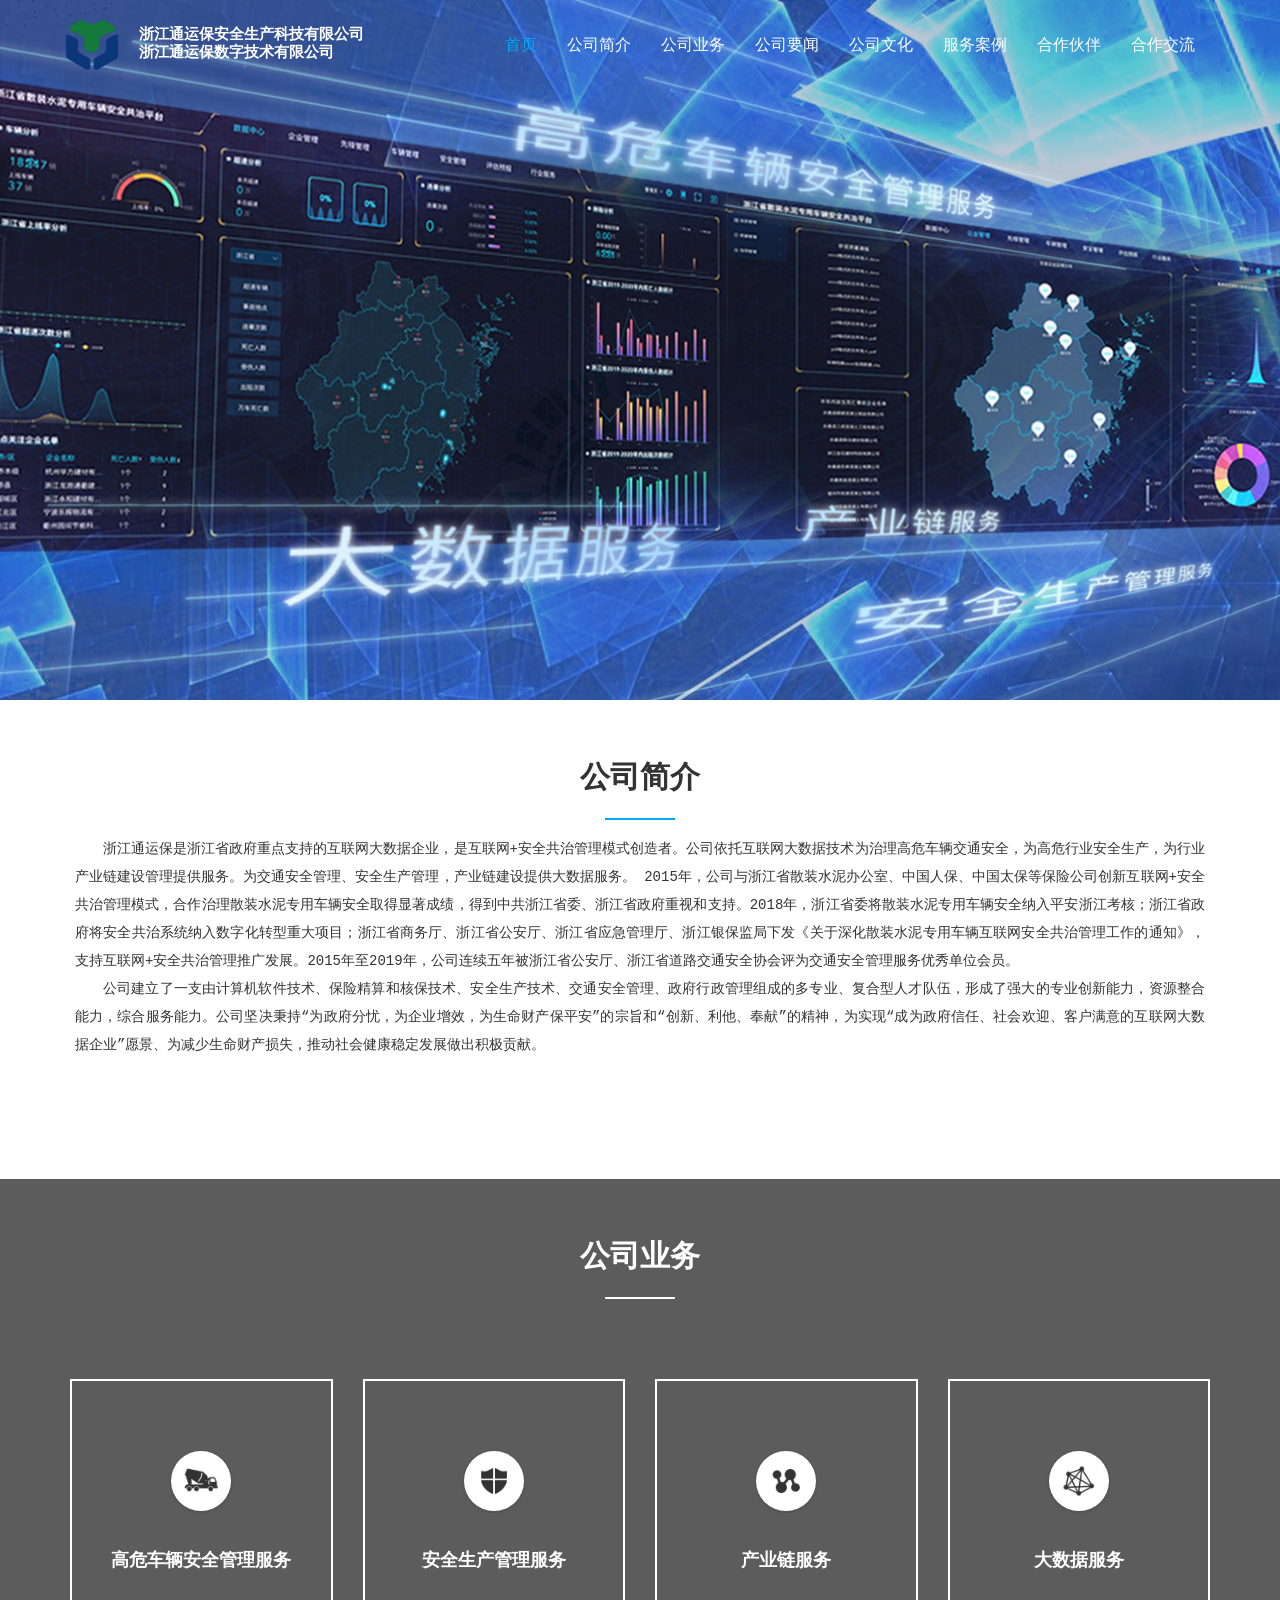
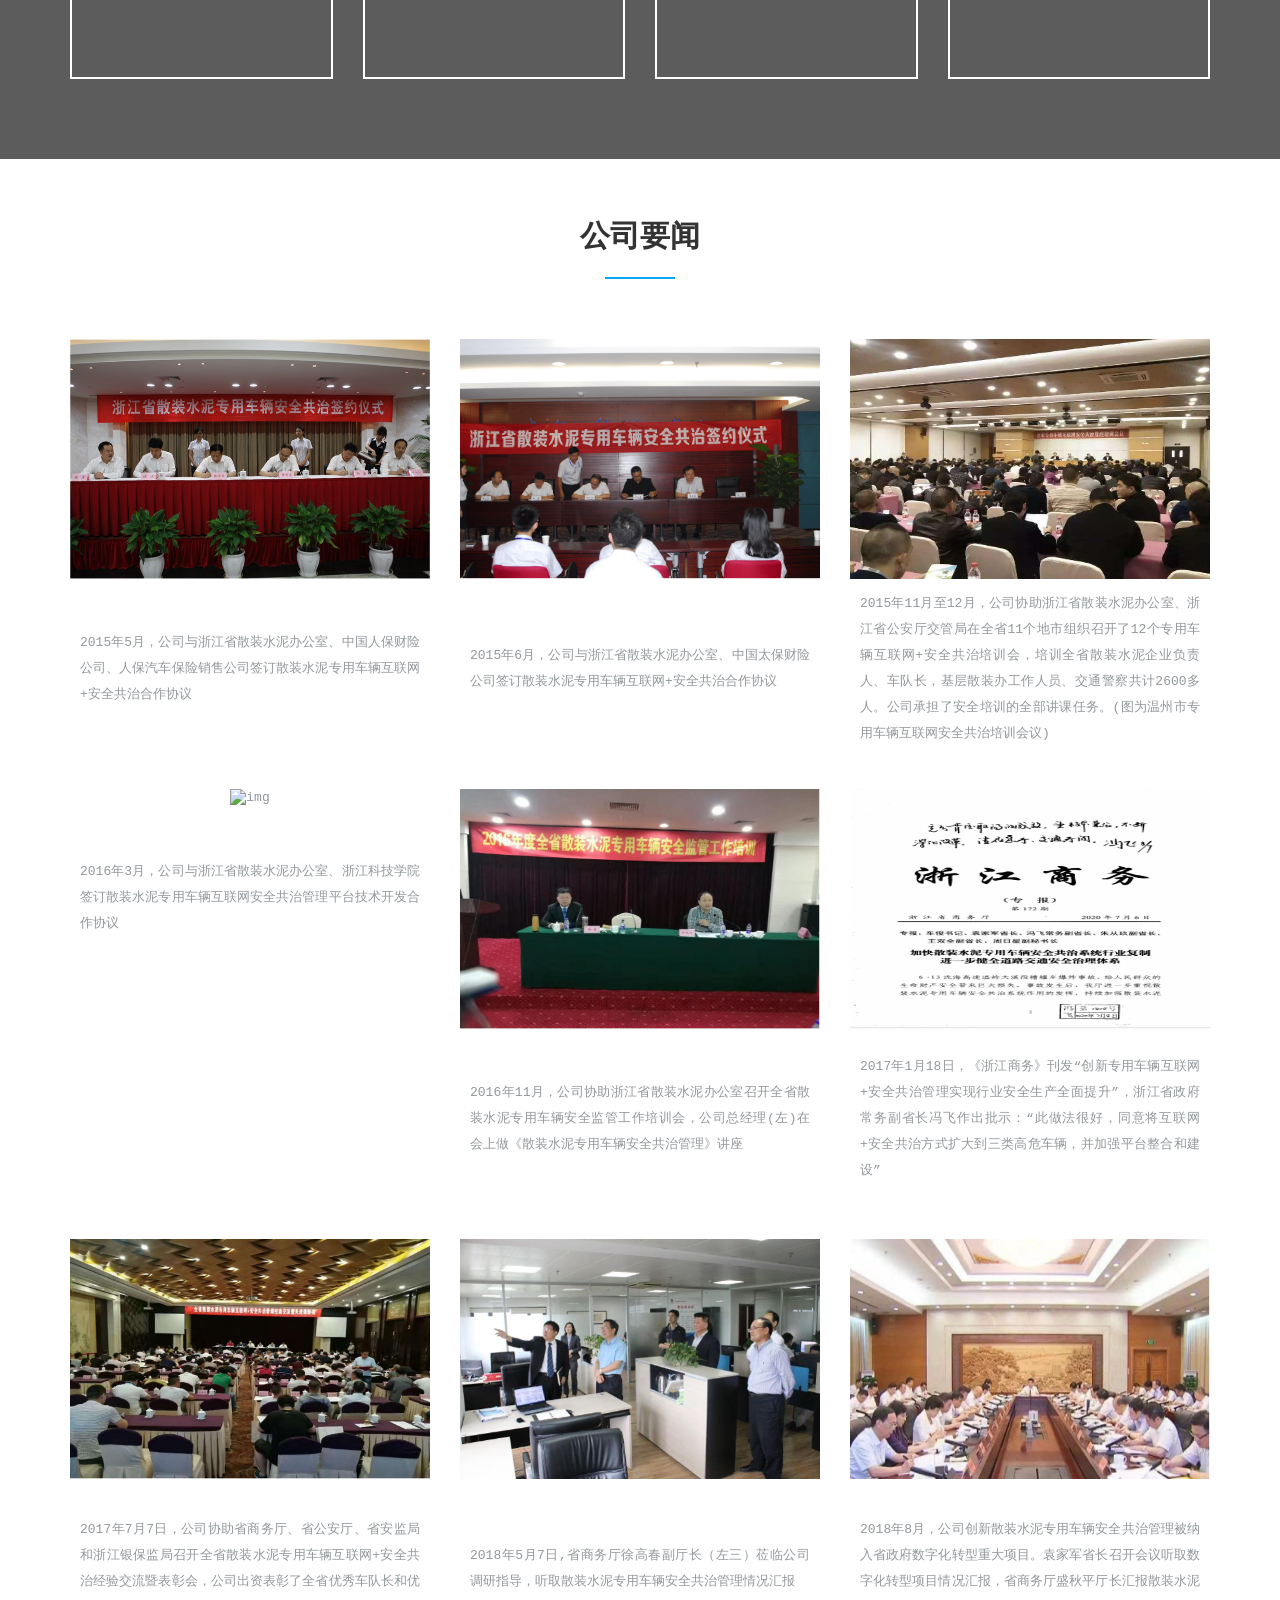
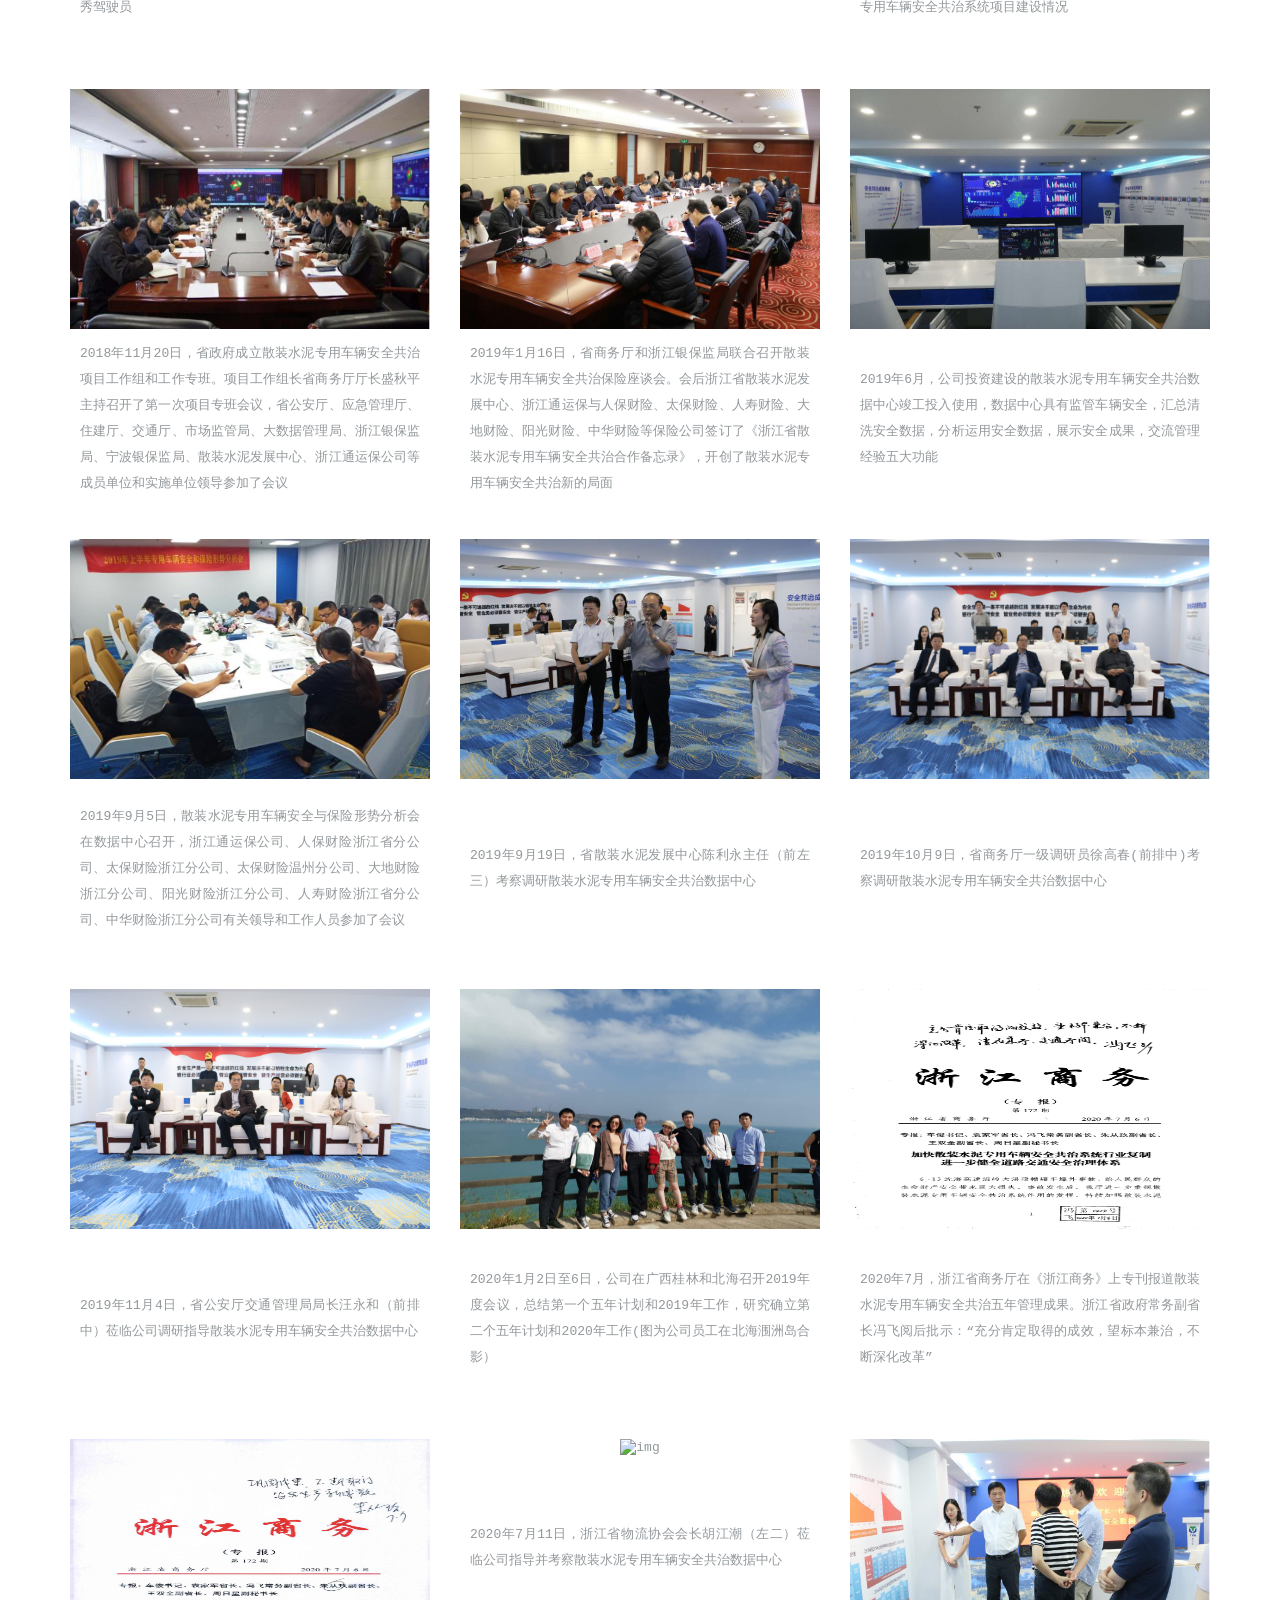
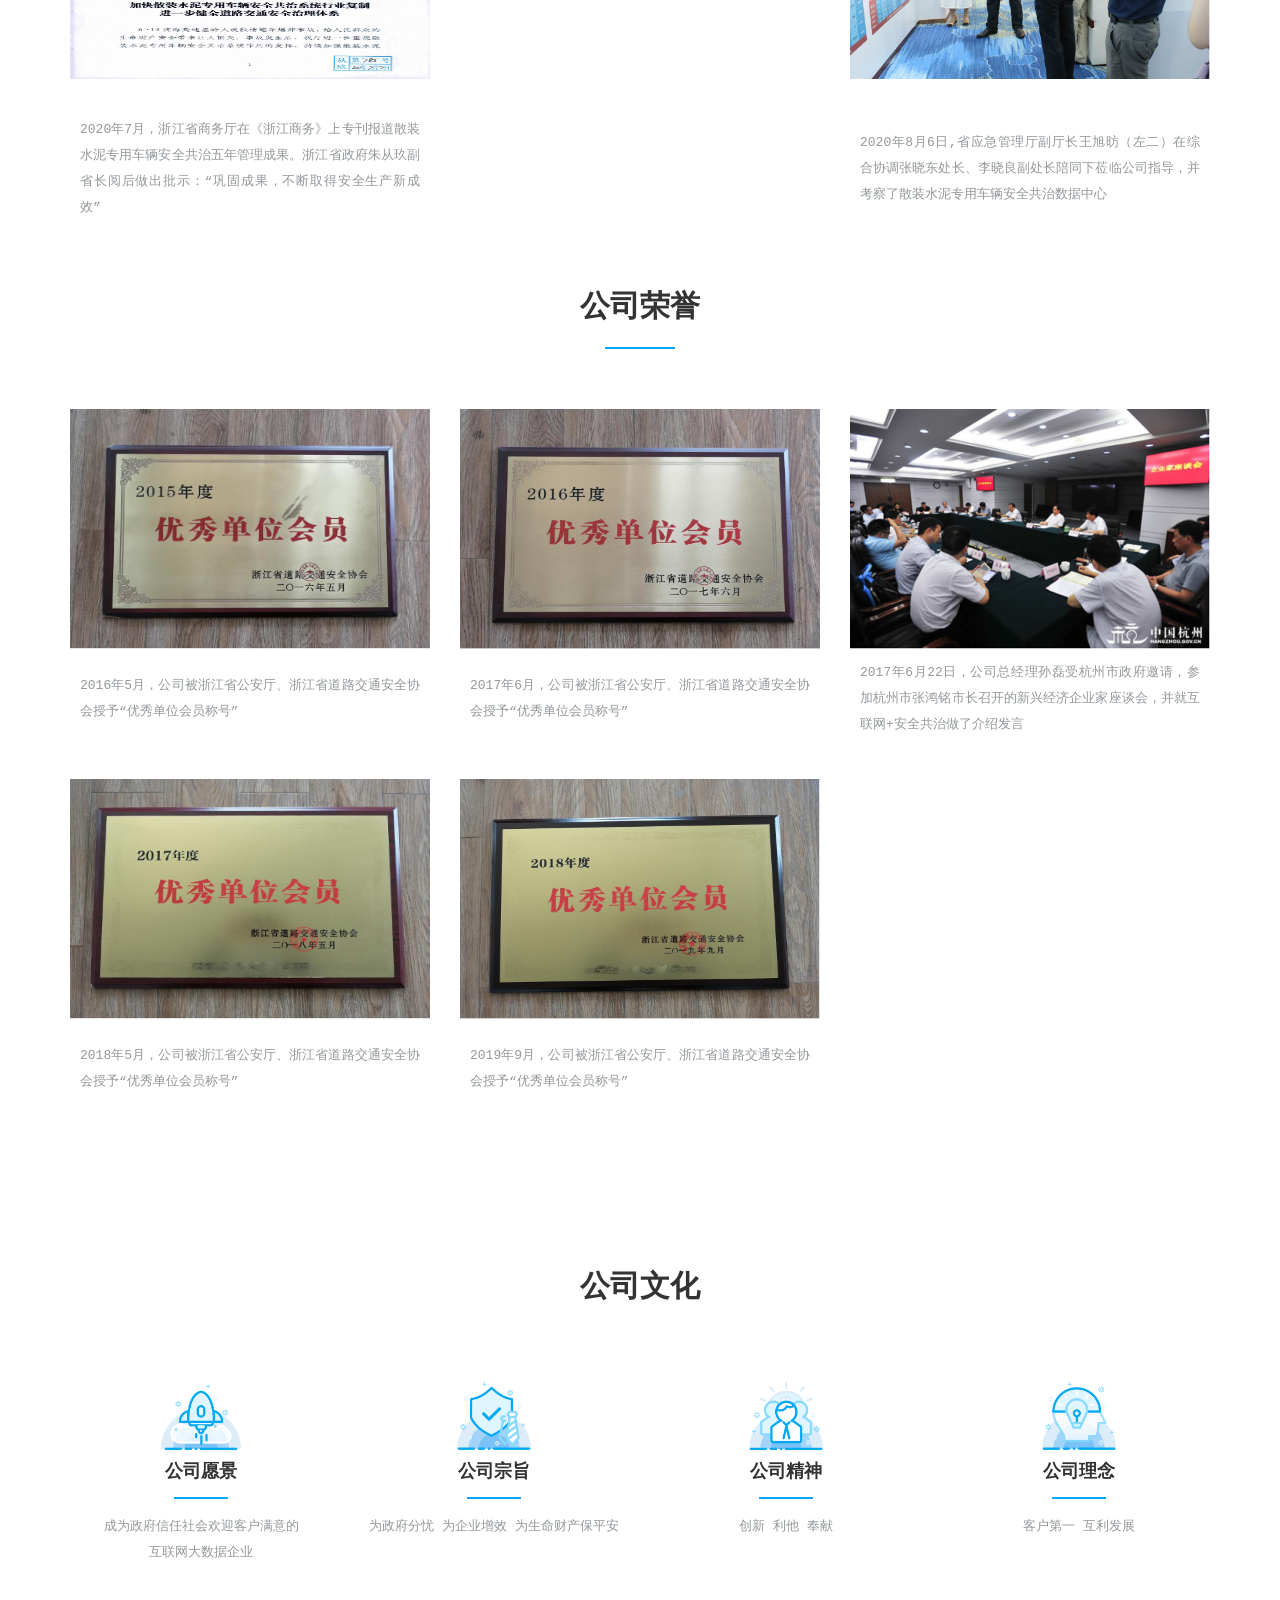
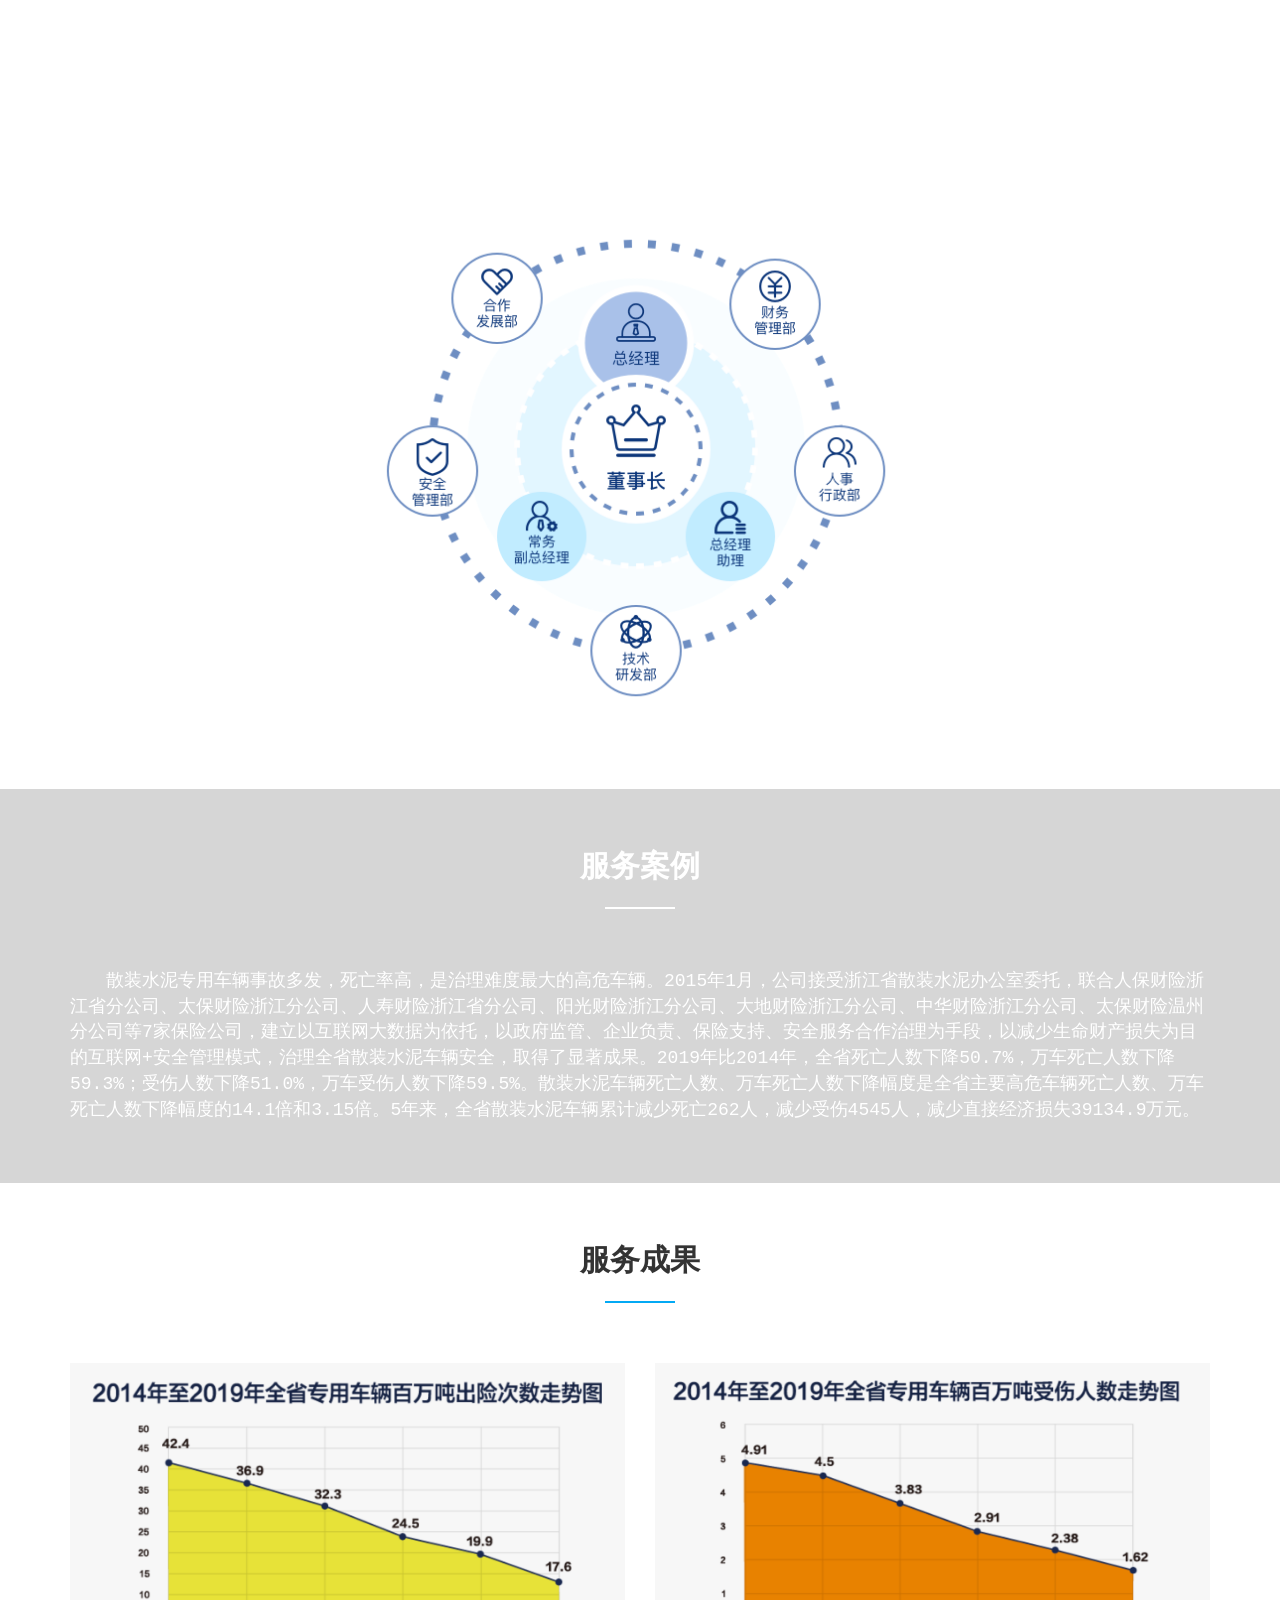
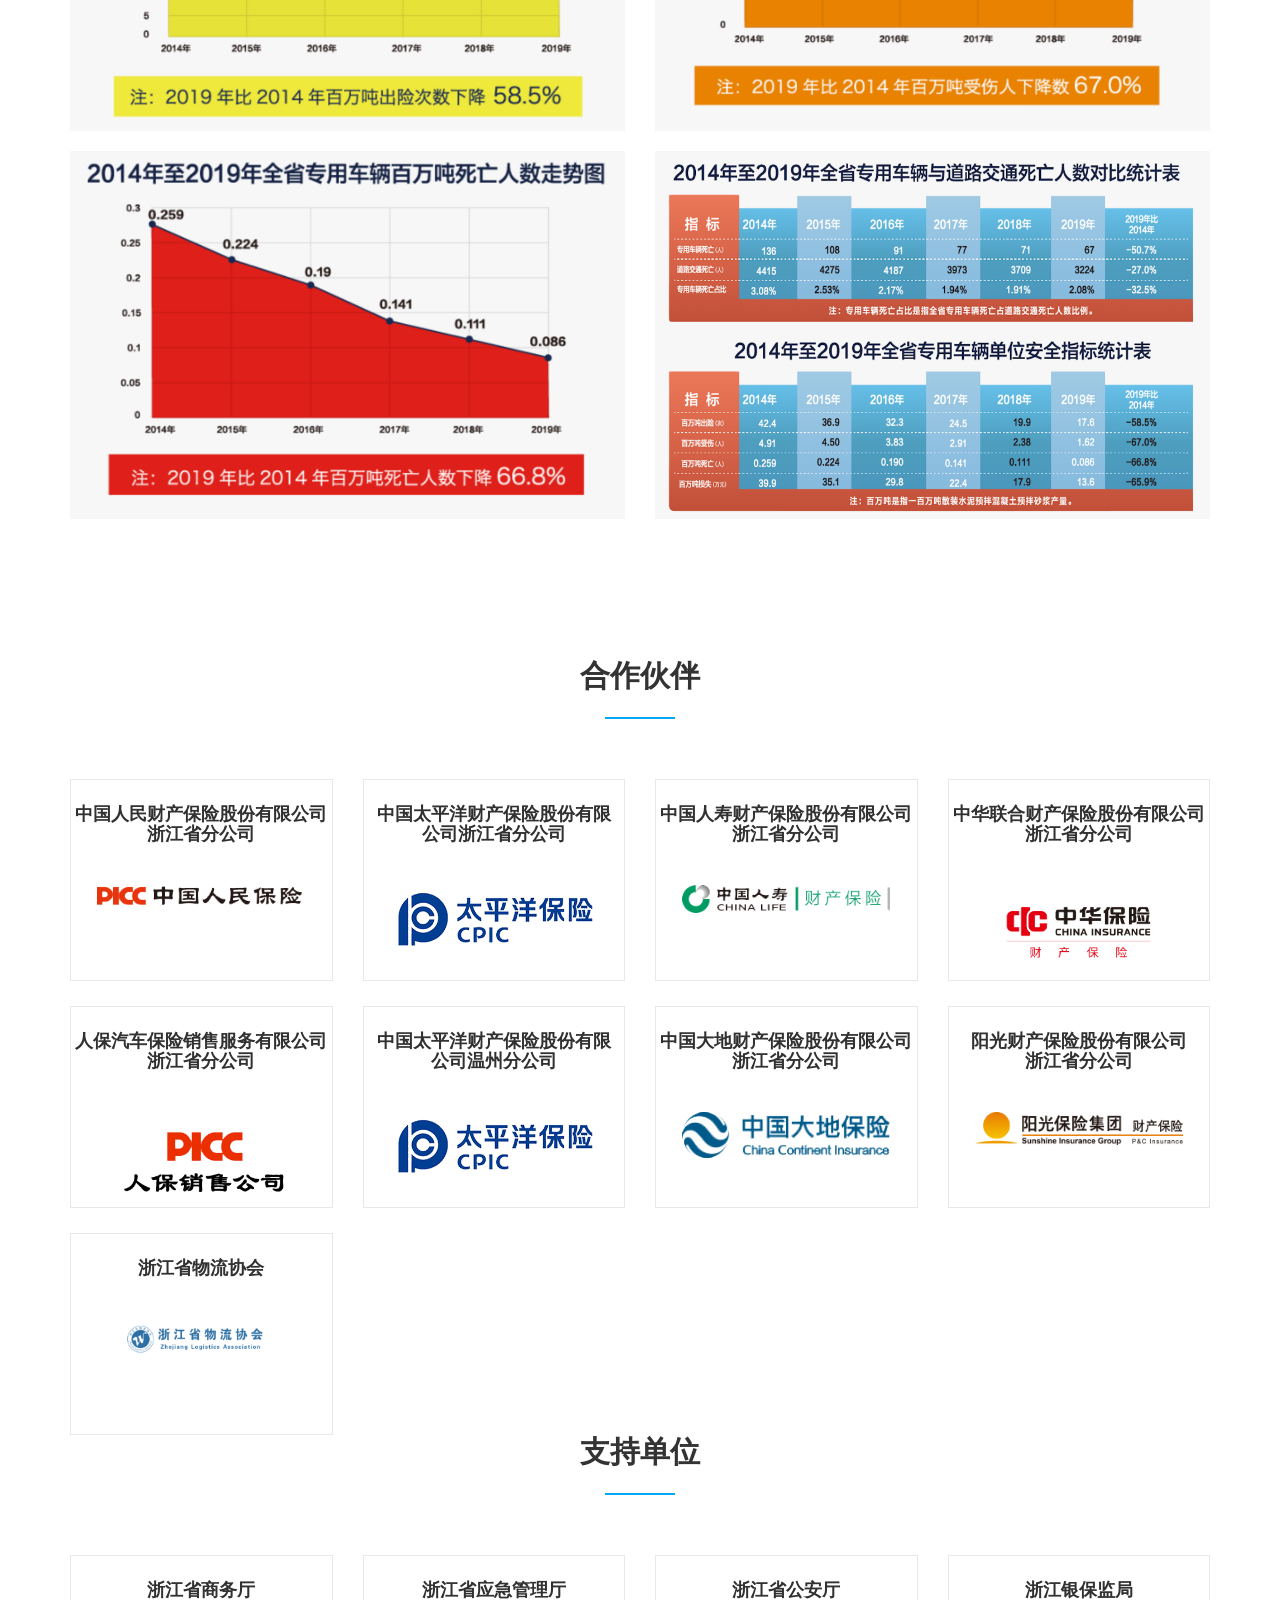
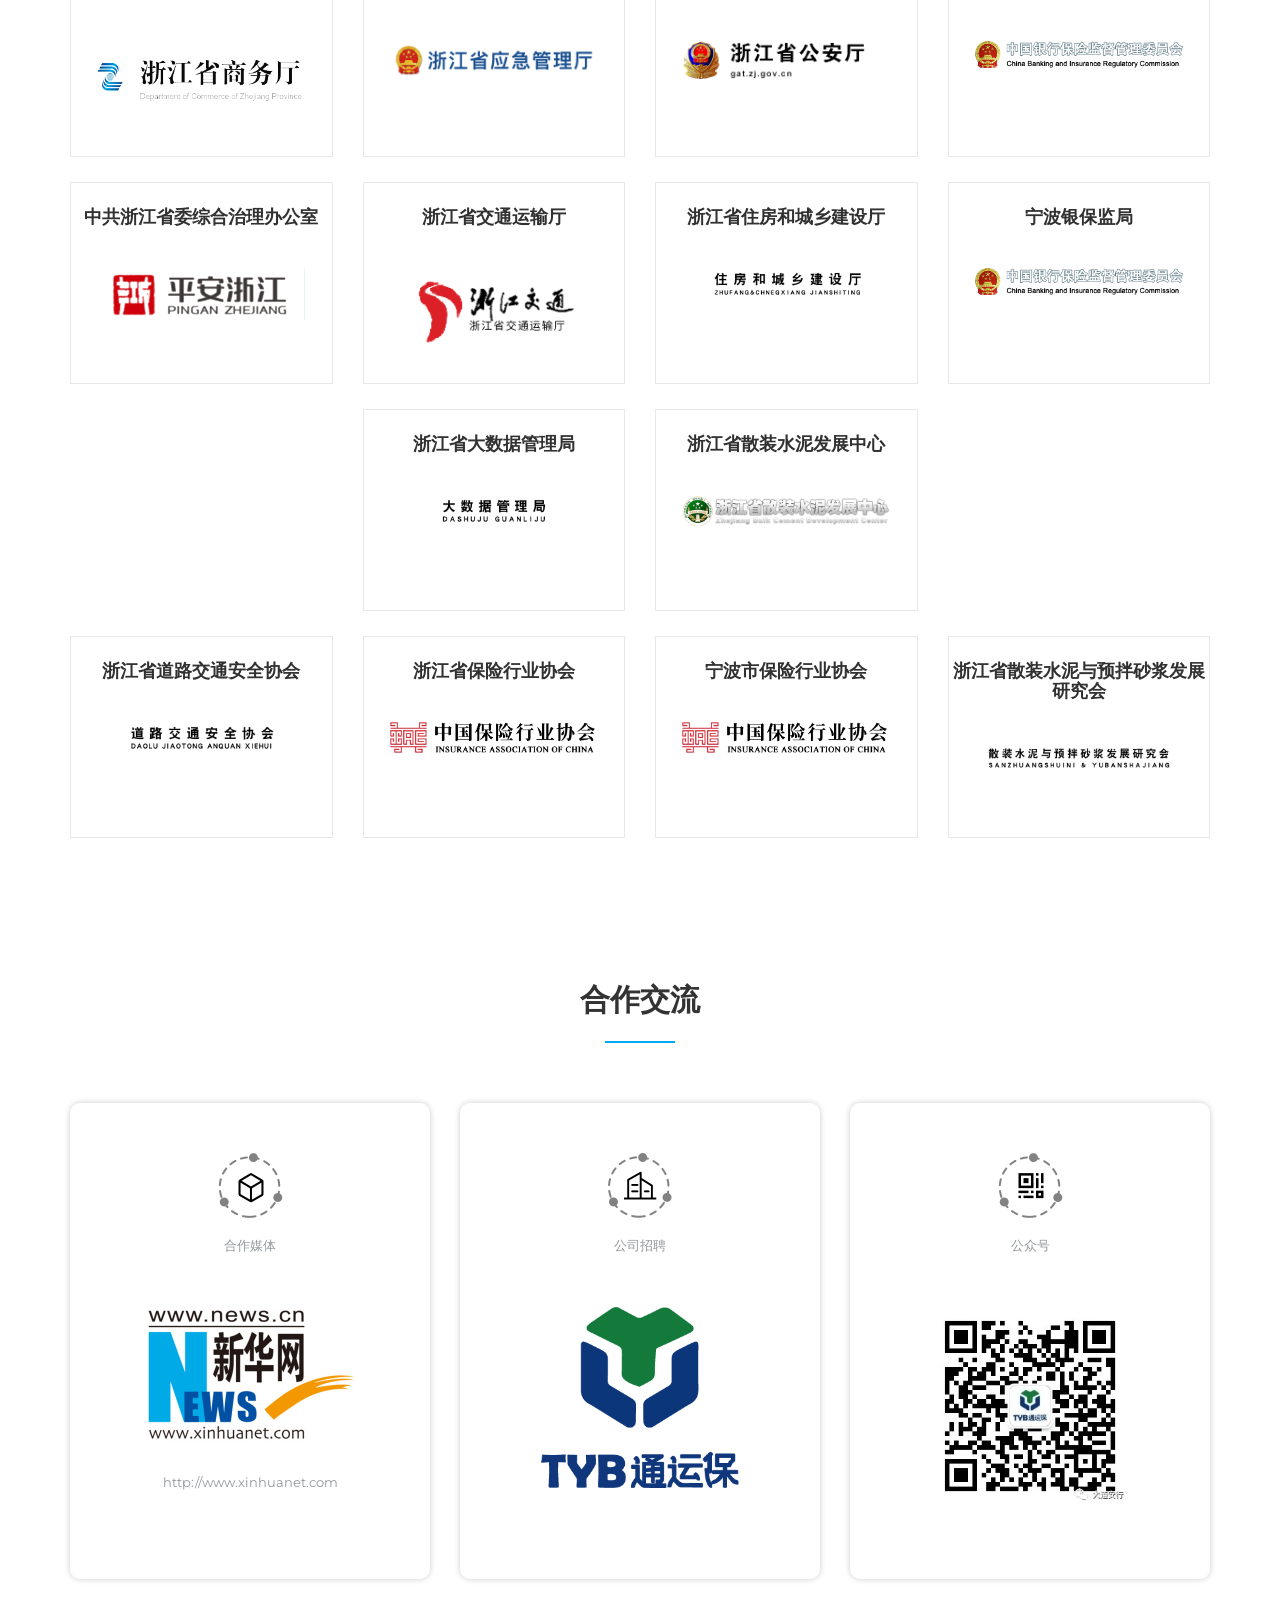
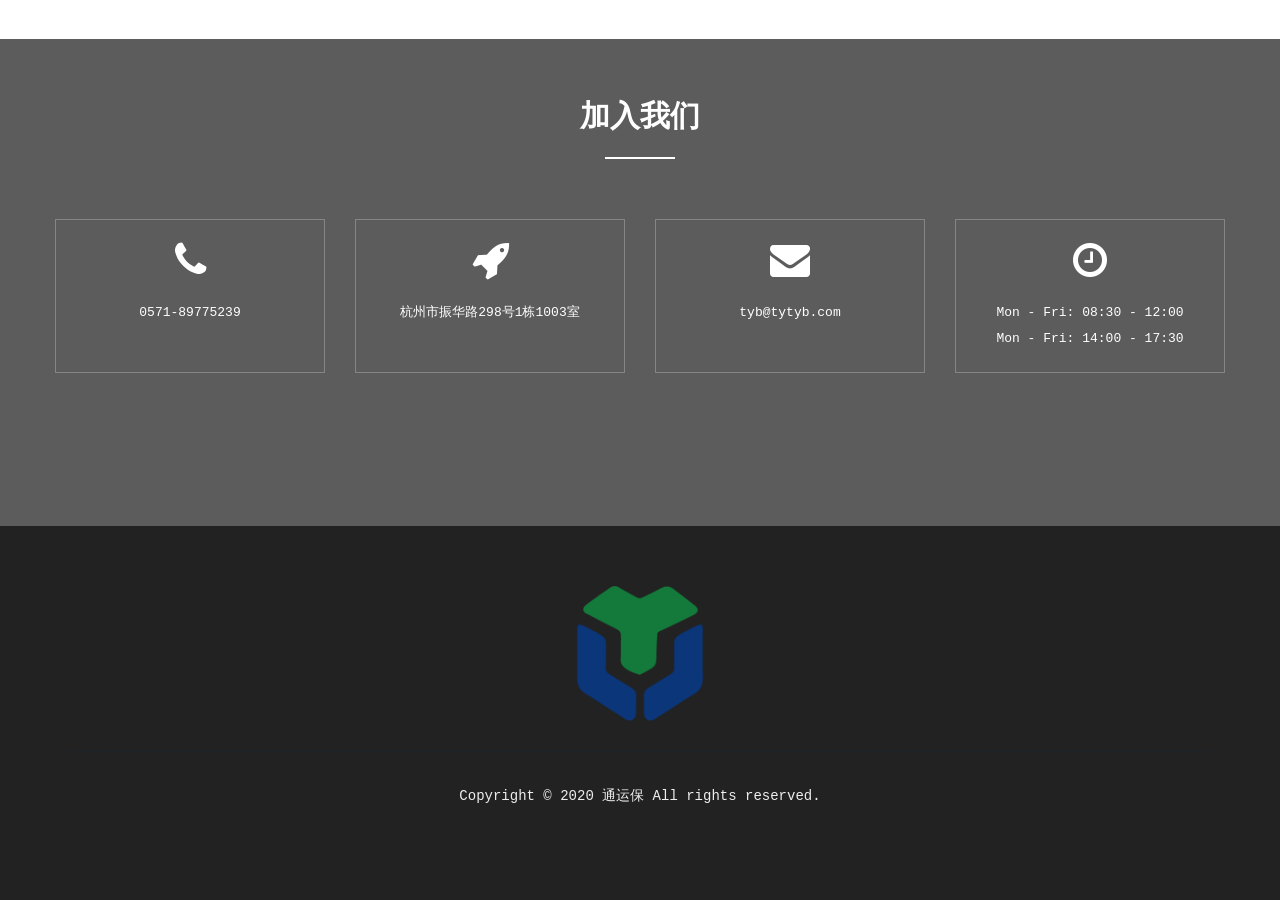
==== commit 78c9c40c: "save" ====
--- a/index.html
+++ b/index.html
@@ -791,7 +791,7 @@
 				<div class="pricing-table-default partner-item">
 					<div class="pricing-head">
 						<h3>浙江省住房和城乡建设厅</h3>
-						<!--<img src="assets/img/partner/pinganzj.png" style="width: 80%" alt="">-->
+						<img src="assets/img/partner/zhujianting.png" style="width: 80%" alt="">
 					</div>
 				</div>
 			</div>
@@ -815,7 +815,7 @@
 				<div class="pricing-table-default partner-item">
 					<div class="pricing-head">
 						<h3>浙江省大数据管理局</h3>
-						<!--<img src="assets/img/partner/pinganzj.png" style="width: 80%" alt="">-->
+						<img src="assets/img/partner/dashuju.png" style="width: 80%" alt="">
 					</div>
 				</div>
 			</div>
@@ -840,6 +840,7 @@
 				<div class="pricing-table-default partner-item">
 					<div class="pricing-head">
 						<h3>浙江省道路交通安全协会</h3>
+						<img src="assets/img/partner/jtaqxh.png" style="width: 80%" alt="">
 					</div>
 				</div>
 			</div>
@@ -863,6 +864,7 @@
 				<div class="pricing-table-default partner-item">
 					<div class="pricing-head">
 						<h3>浙江省散装水泥与预拌砂浆发展研究会</h3>
+						<img src="assets/img/partner/sj.png" style="width: 80%" alt="">
 					</div>
 				</div>
 			</div>
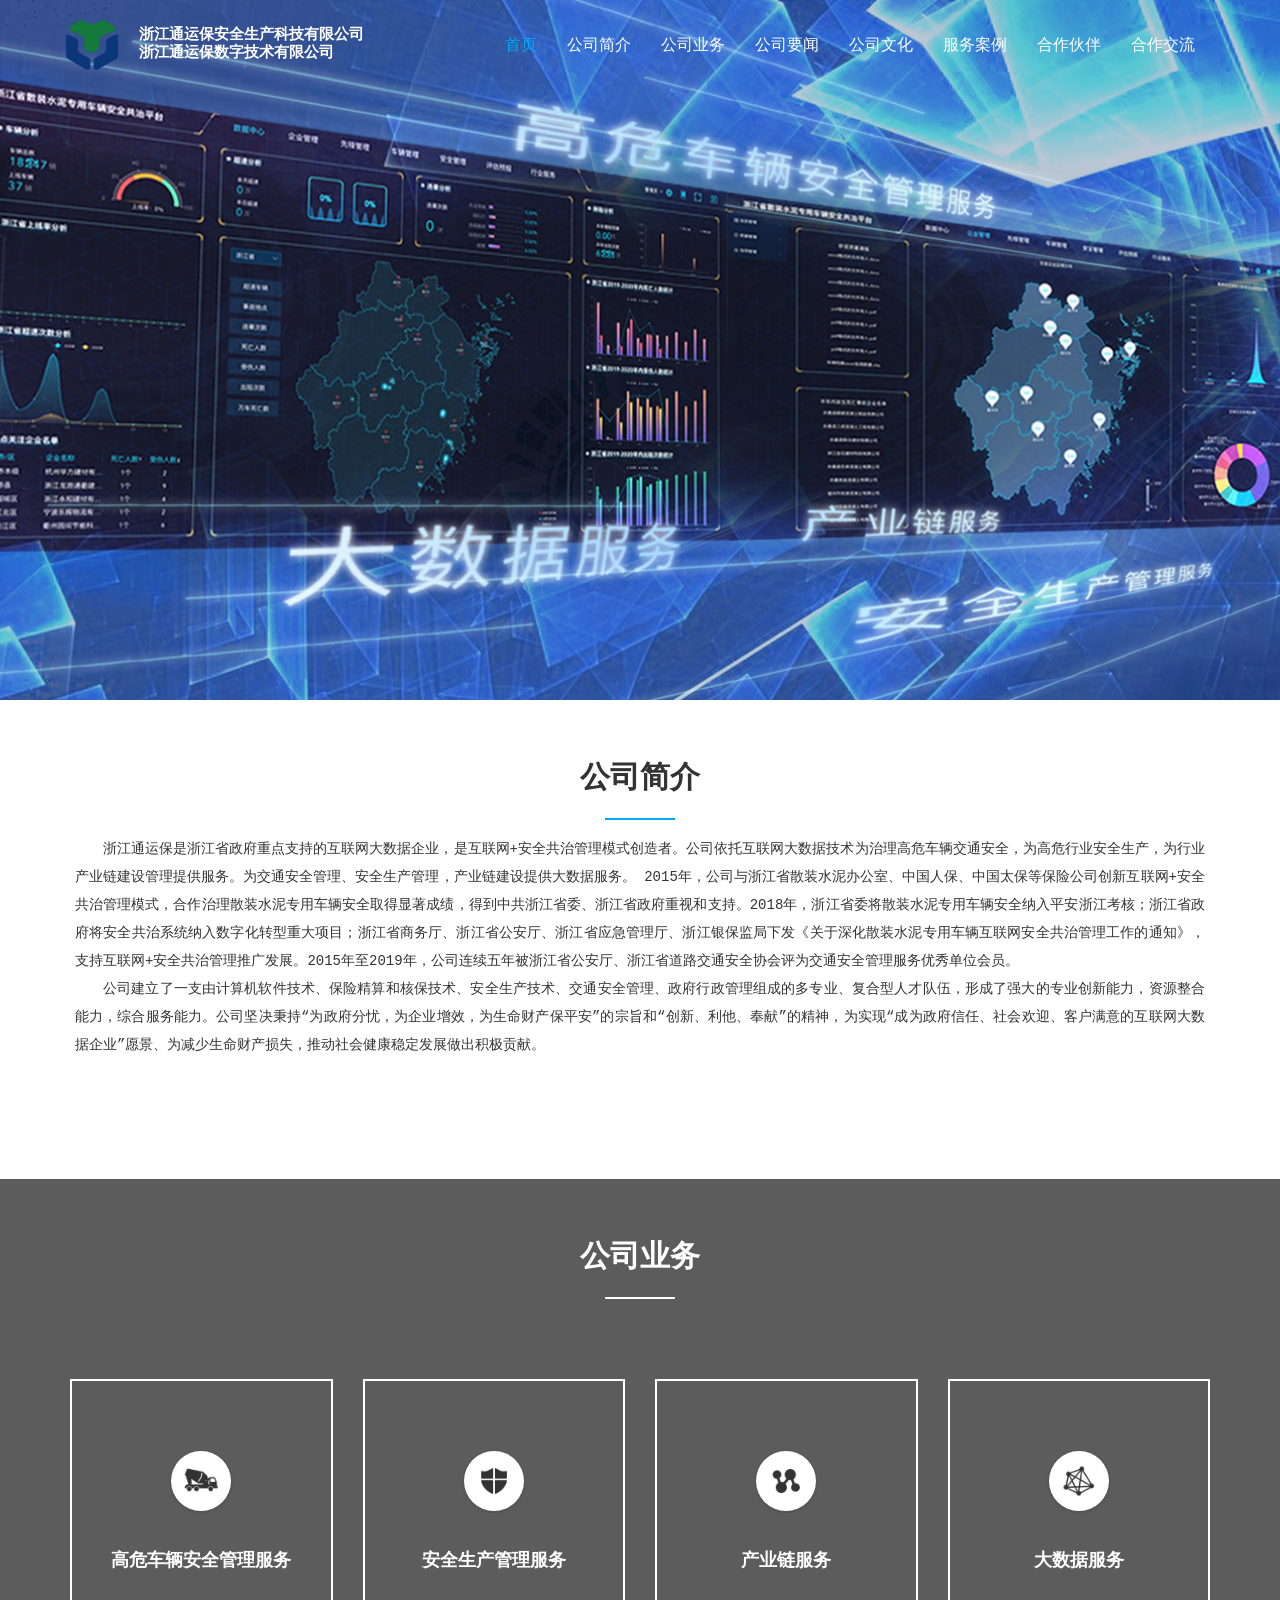
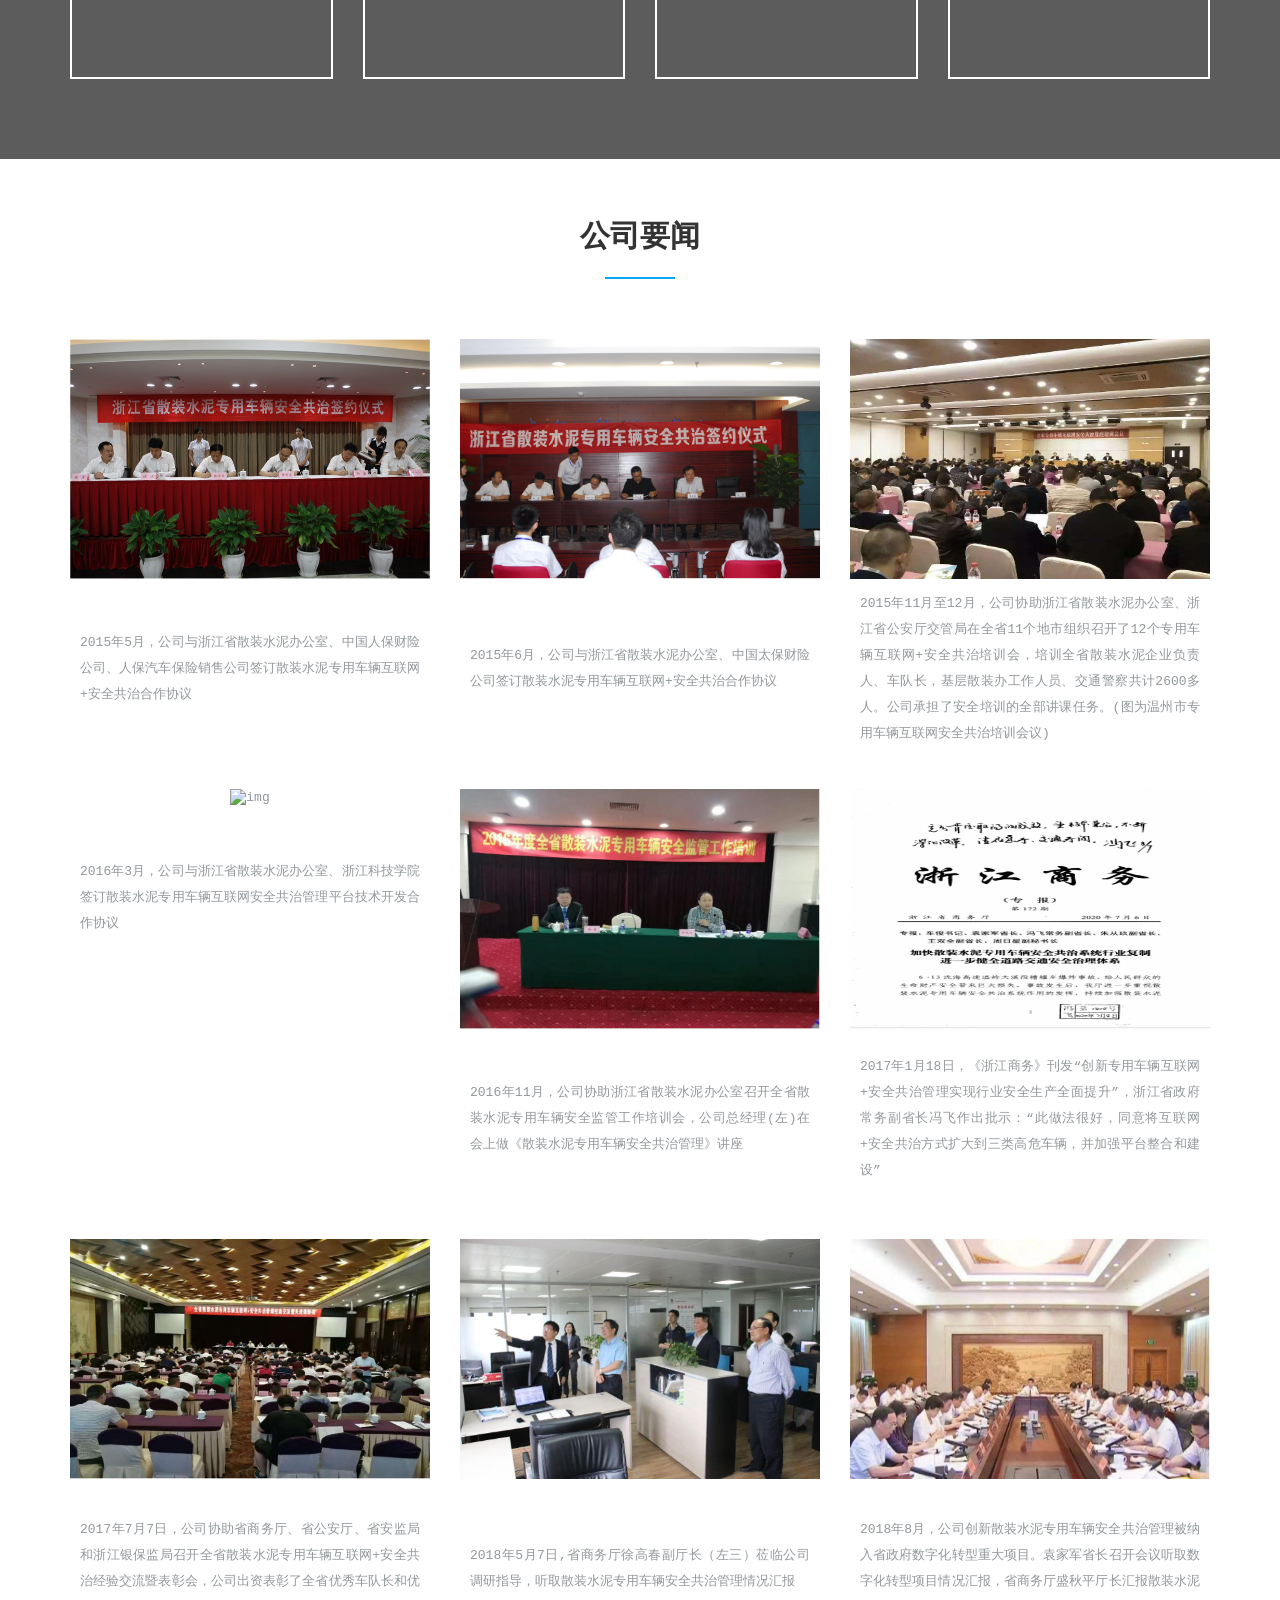
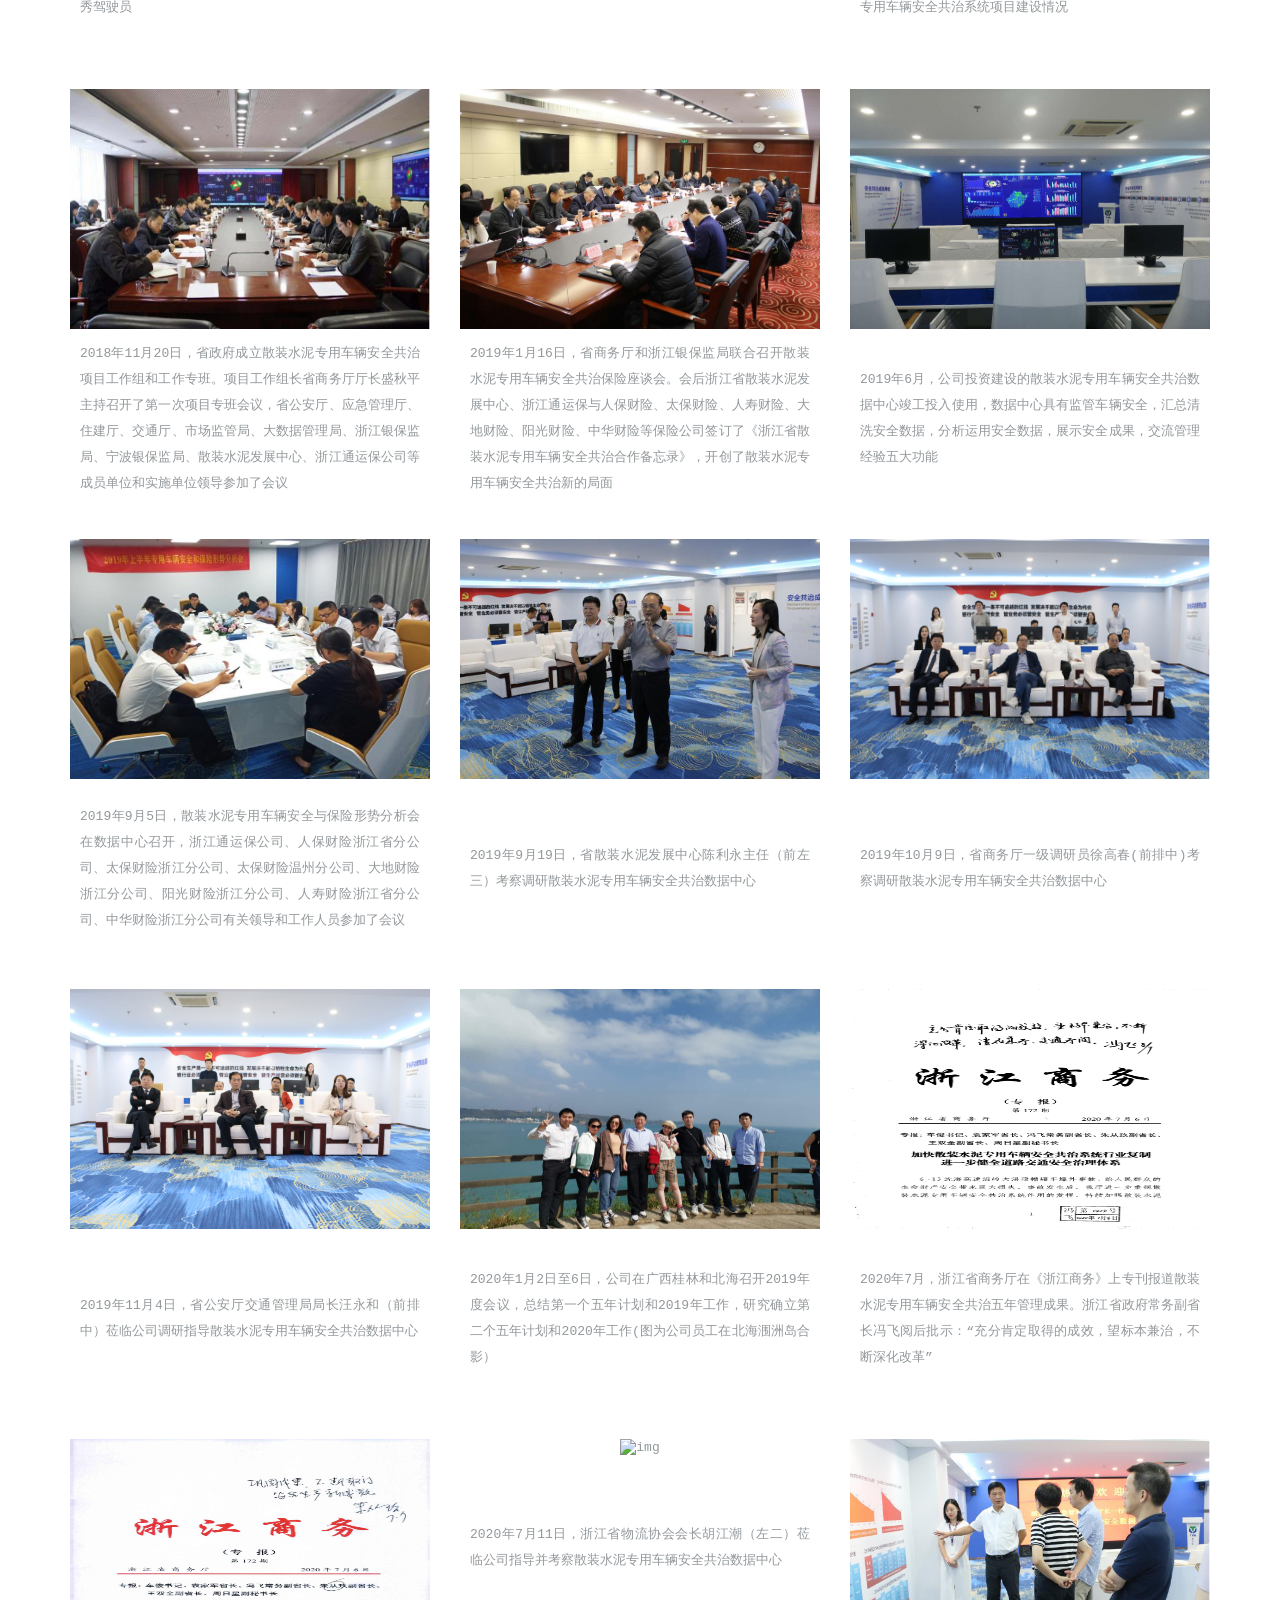
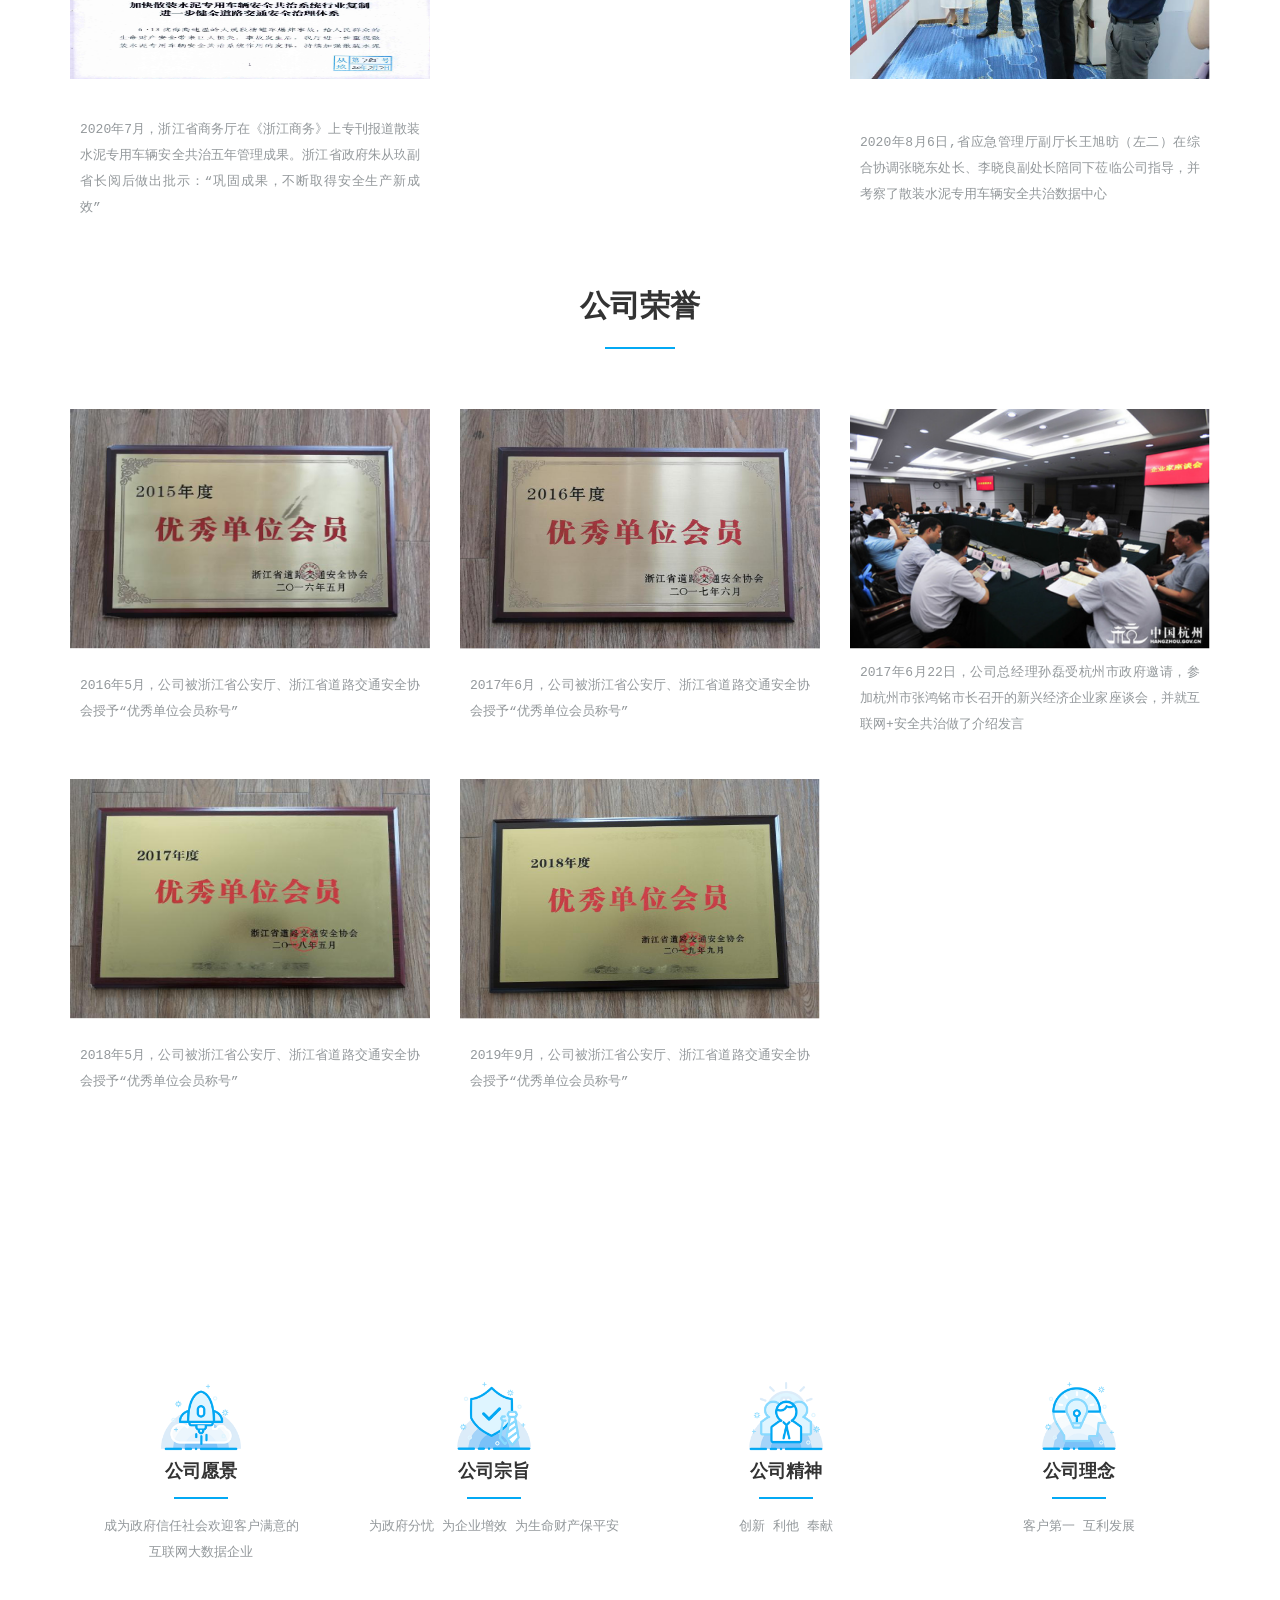
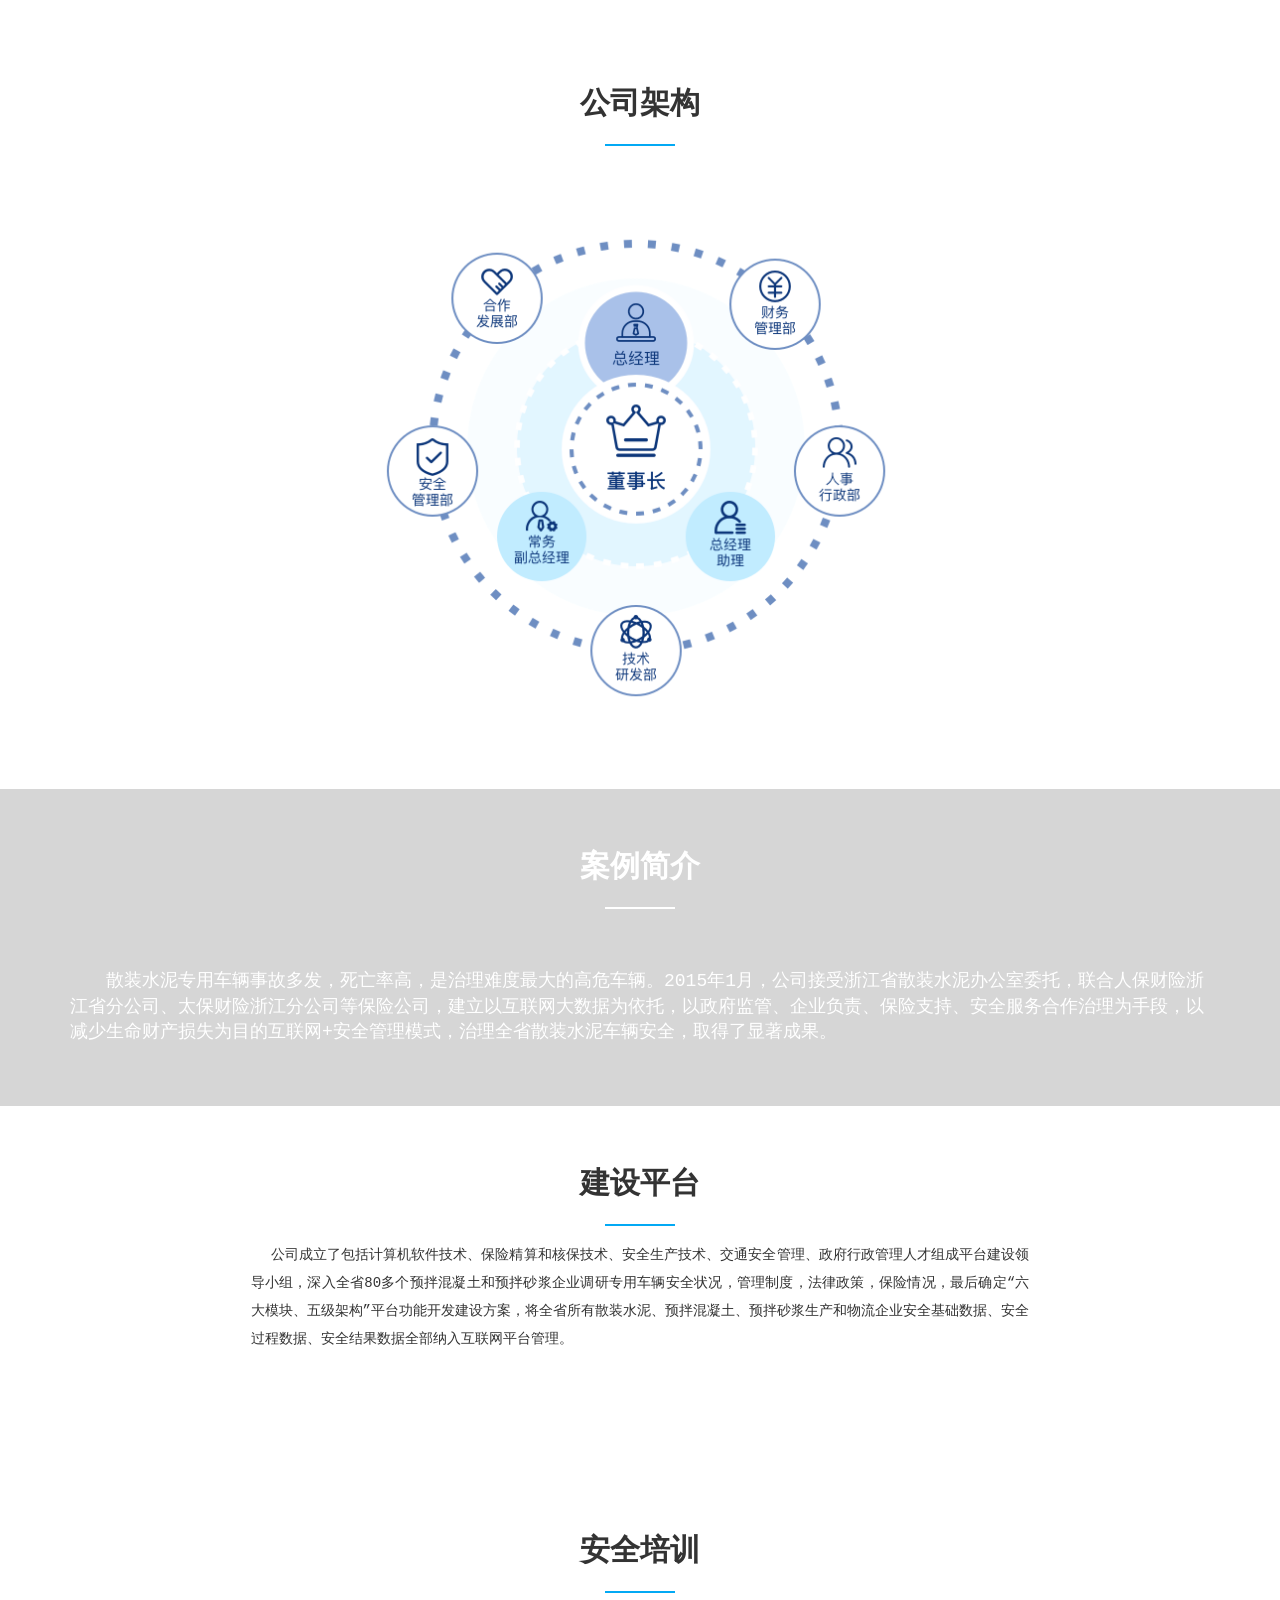
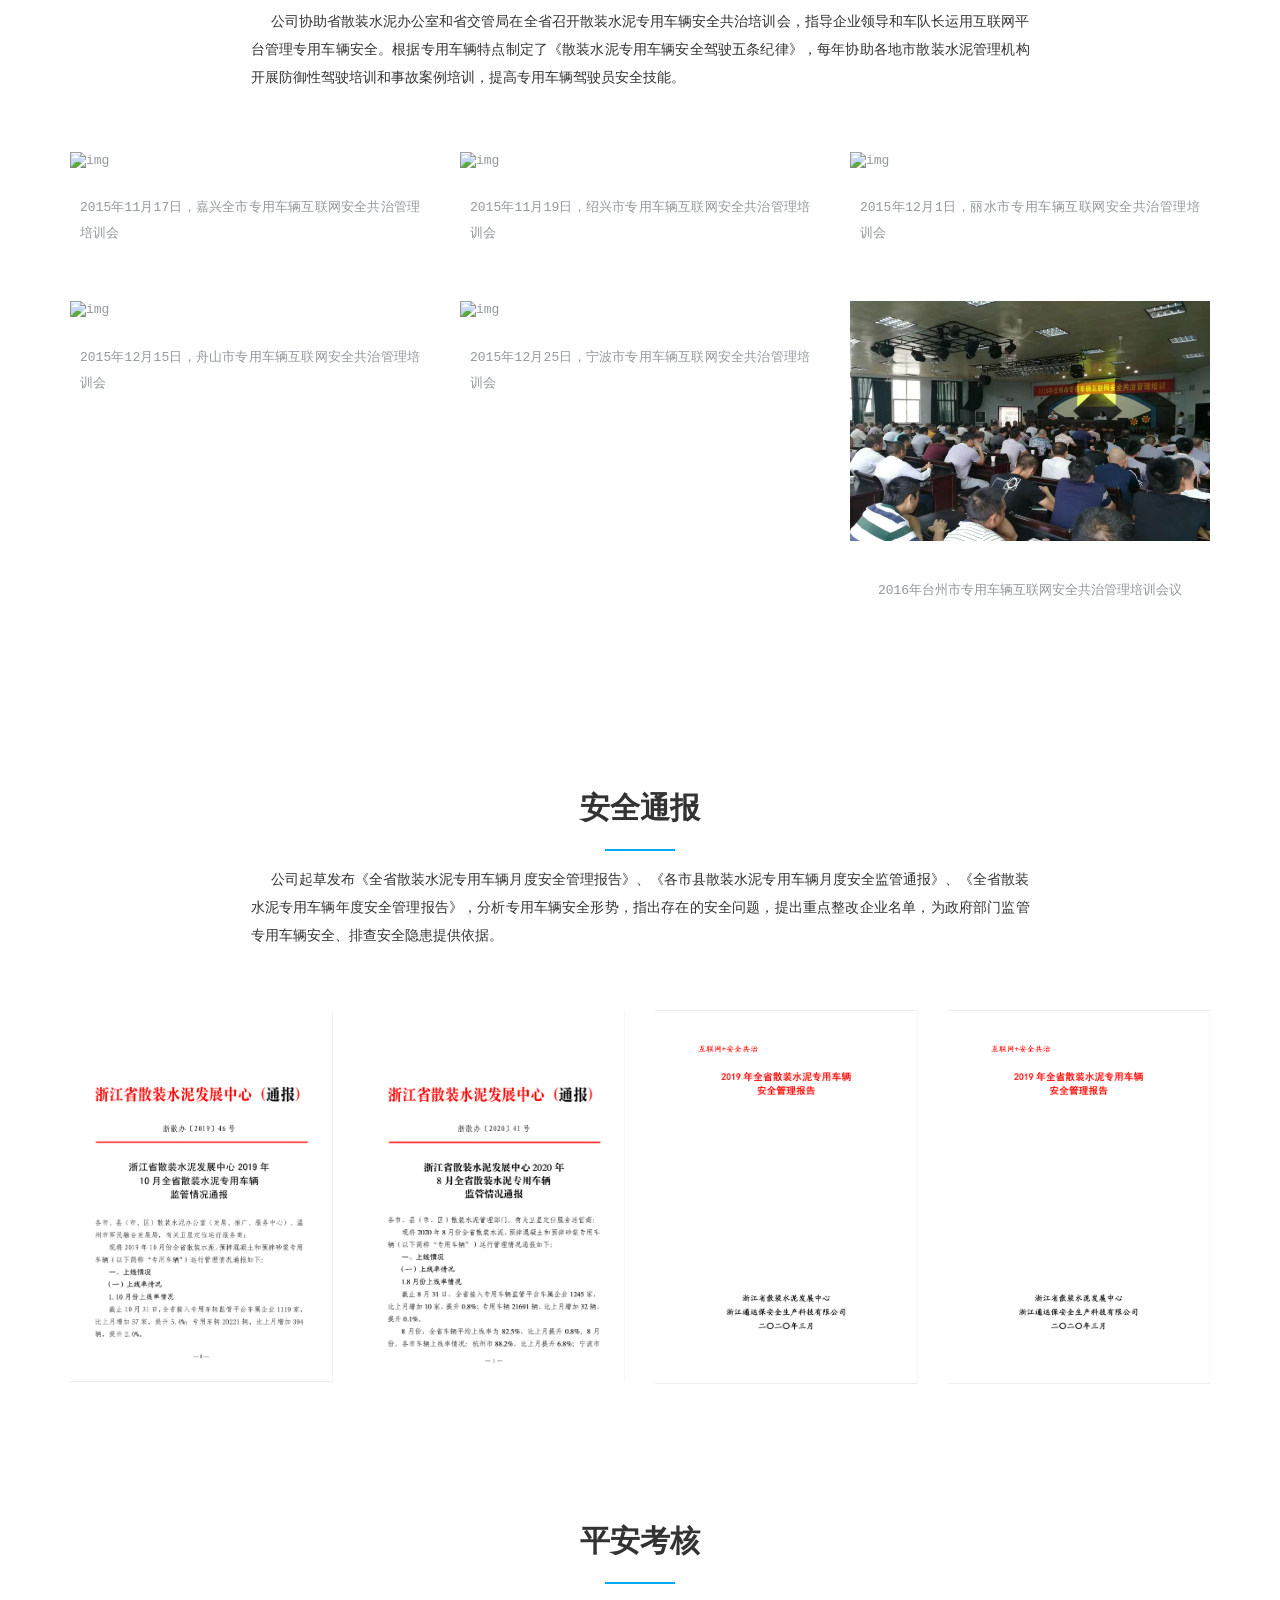
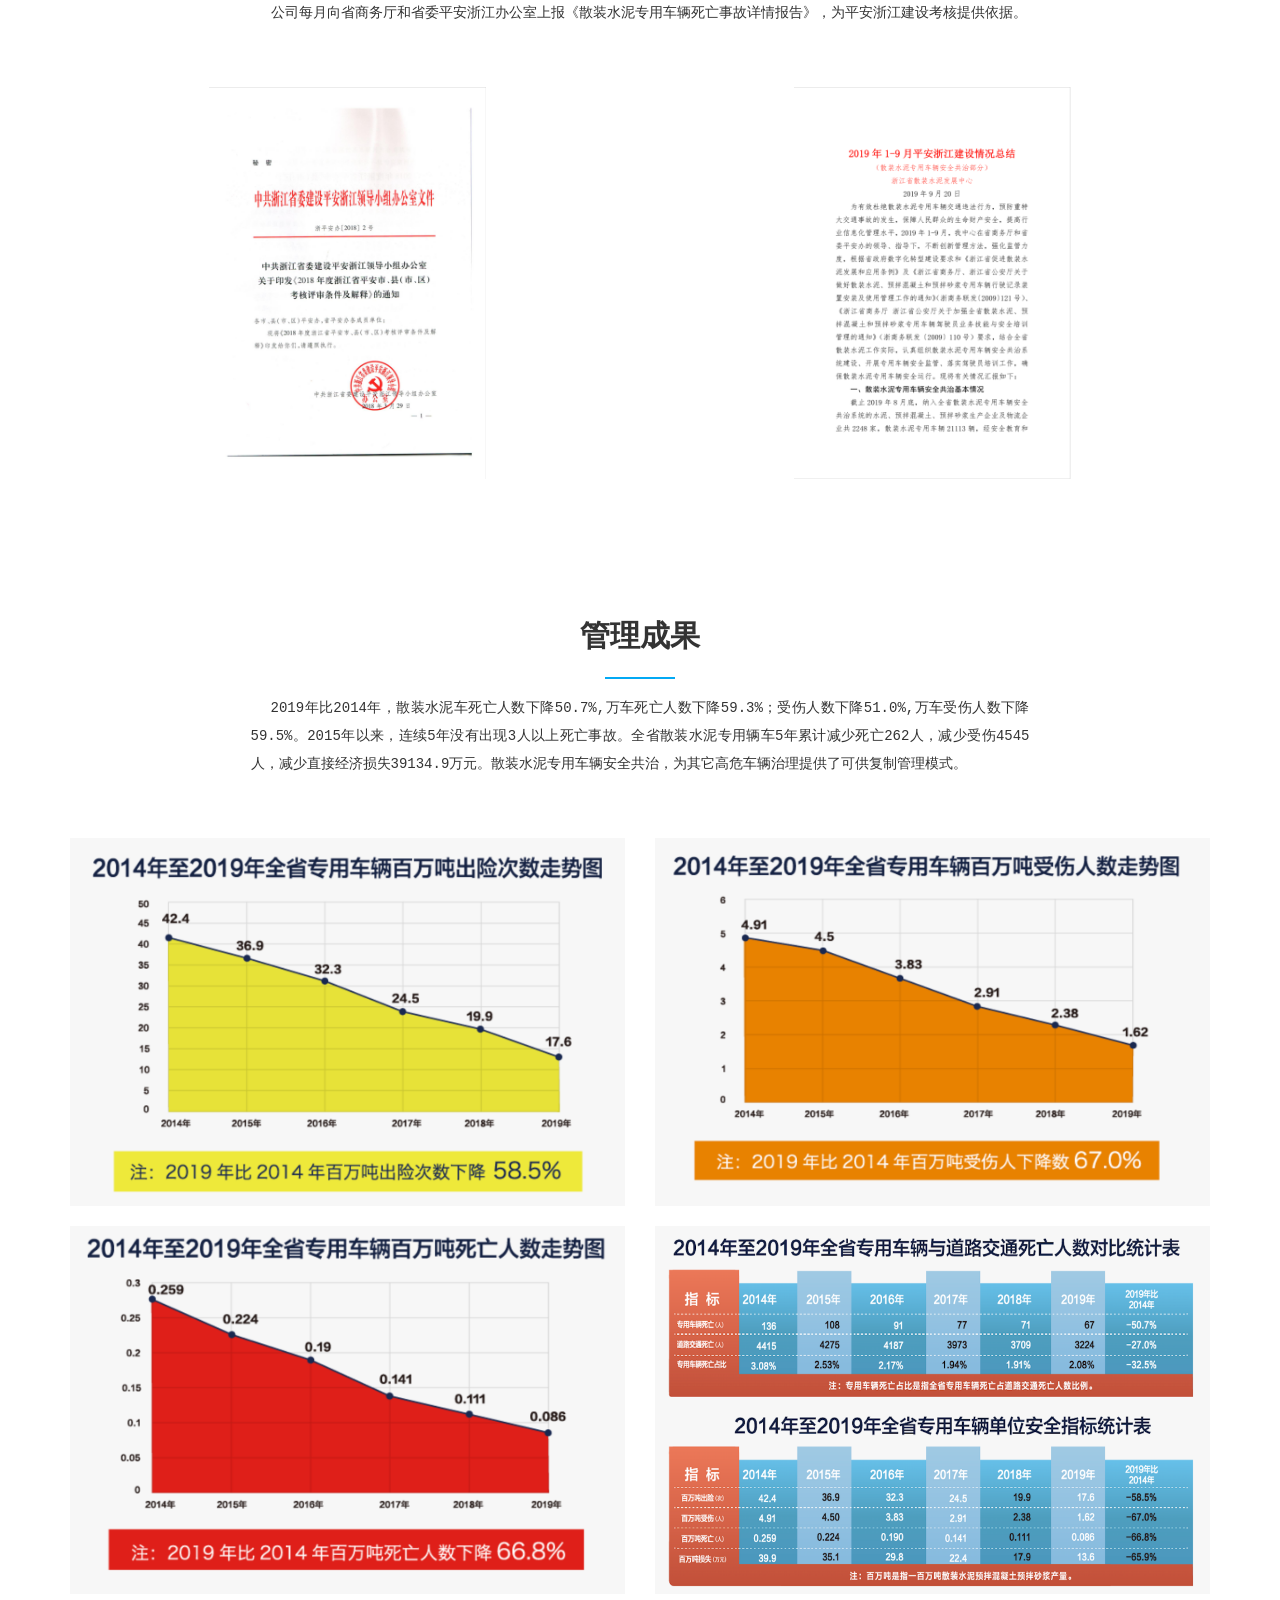
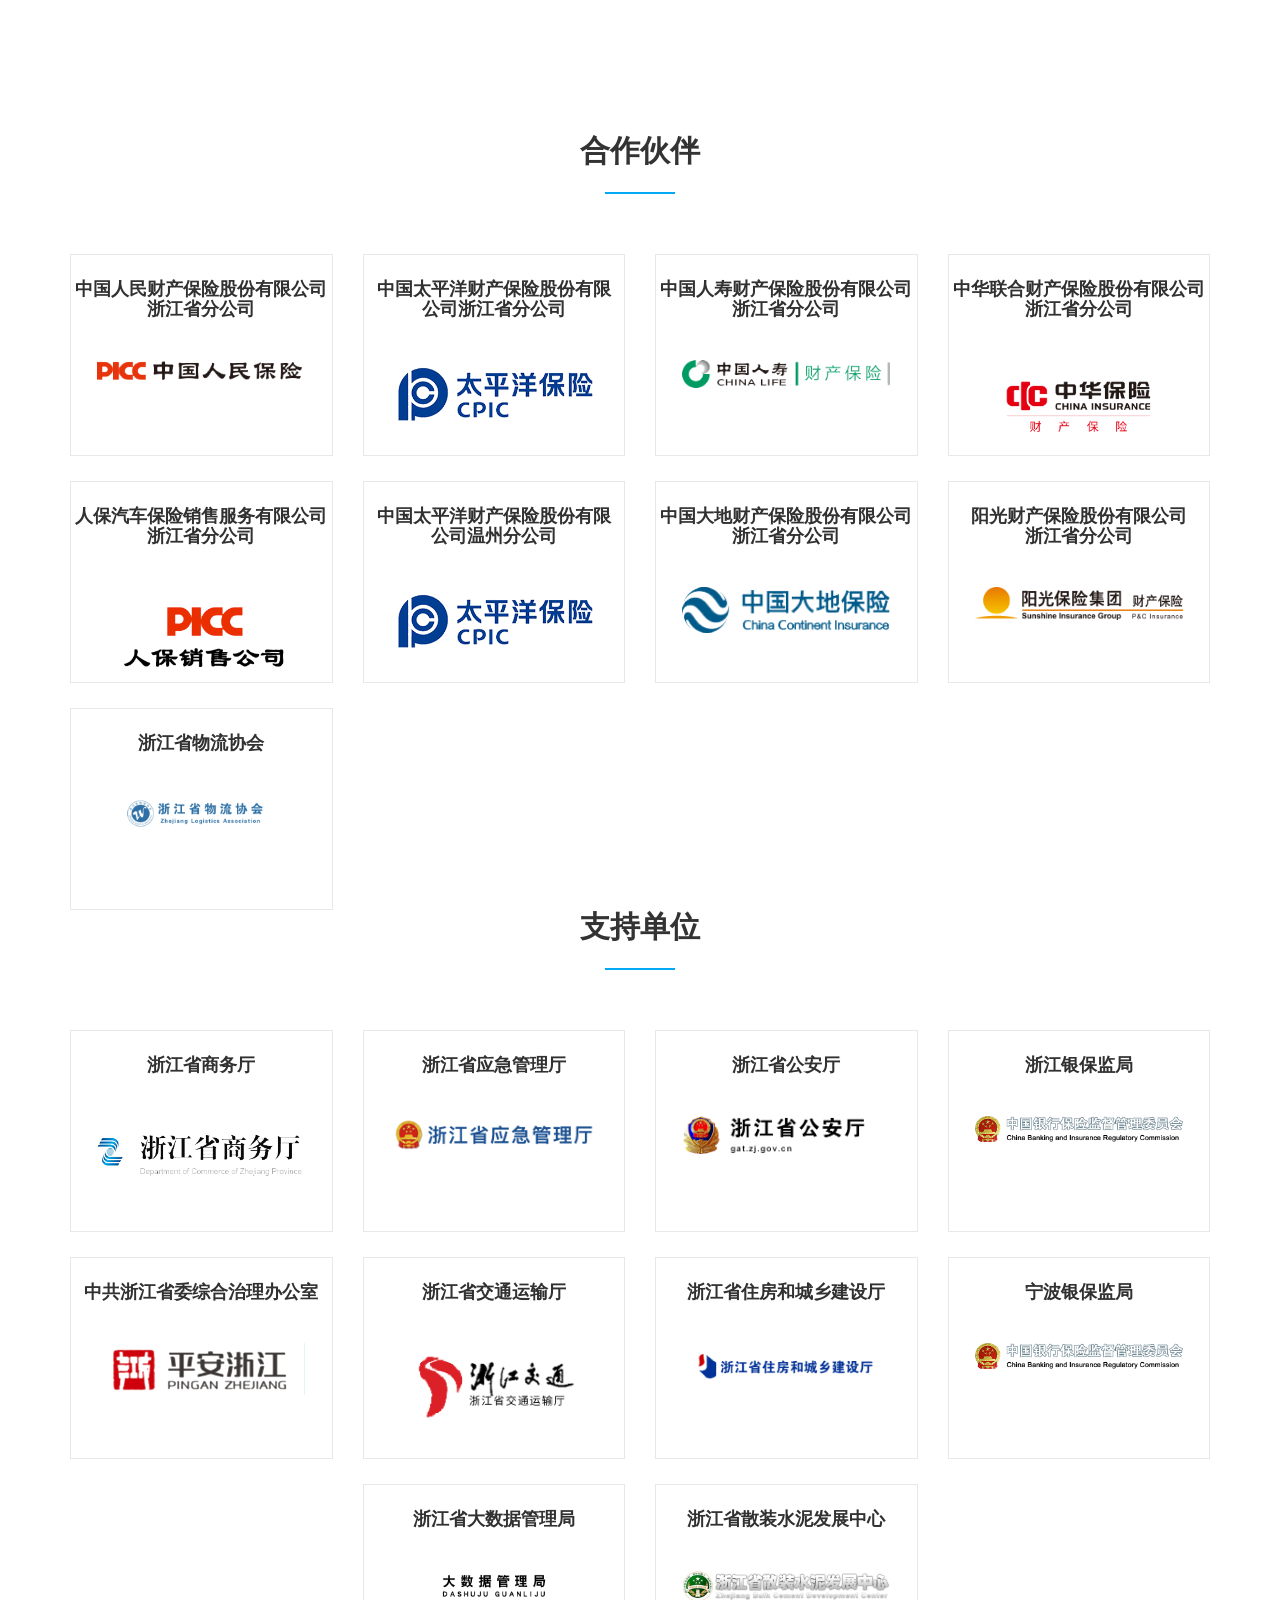
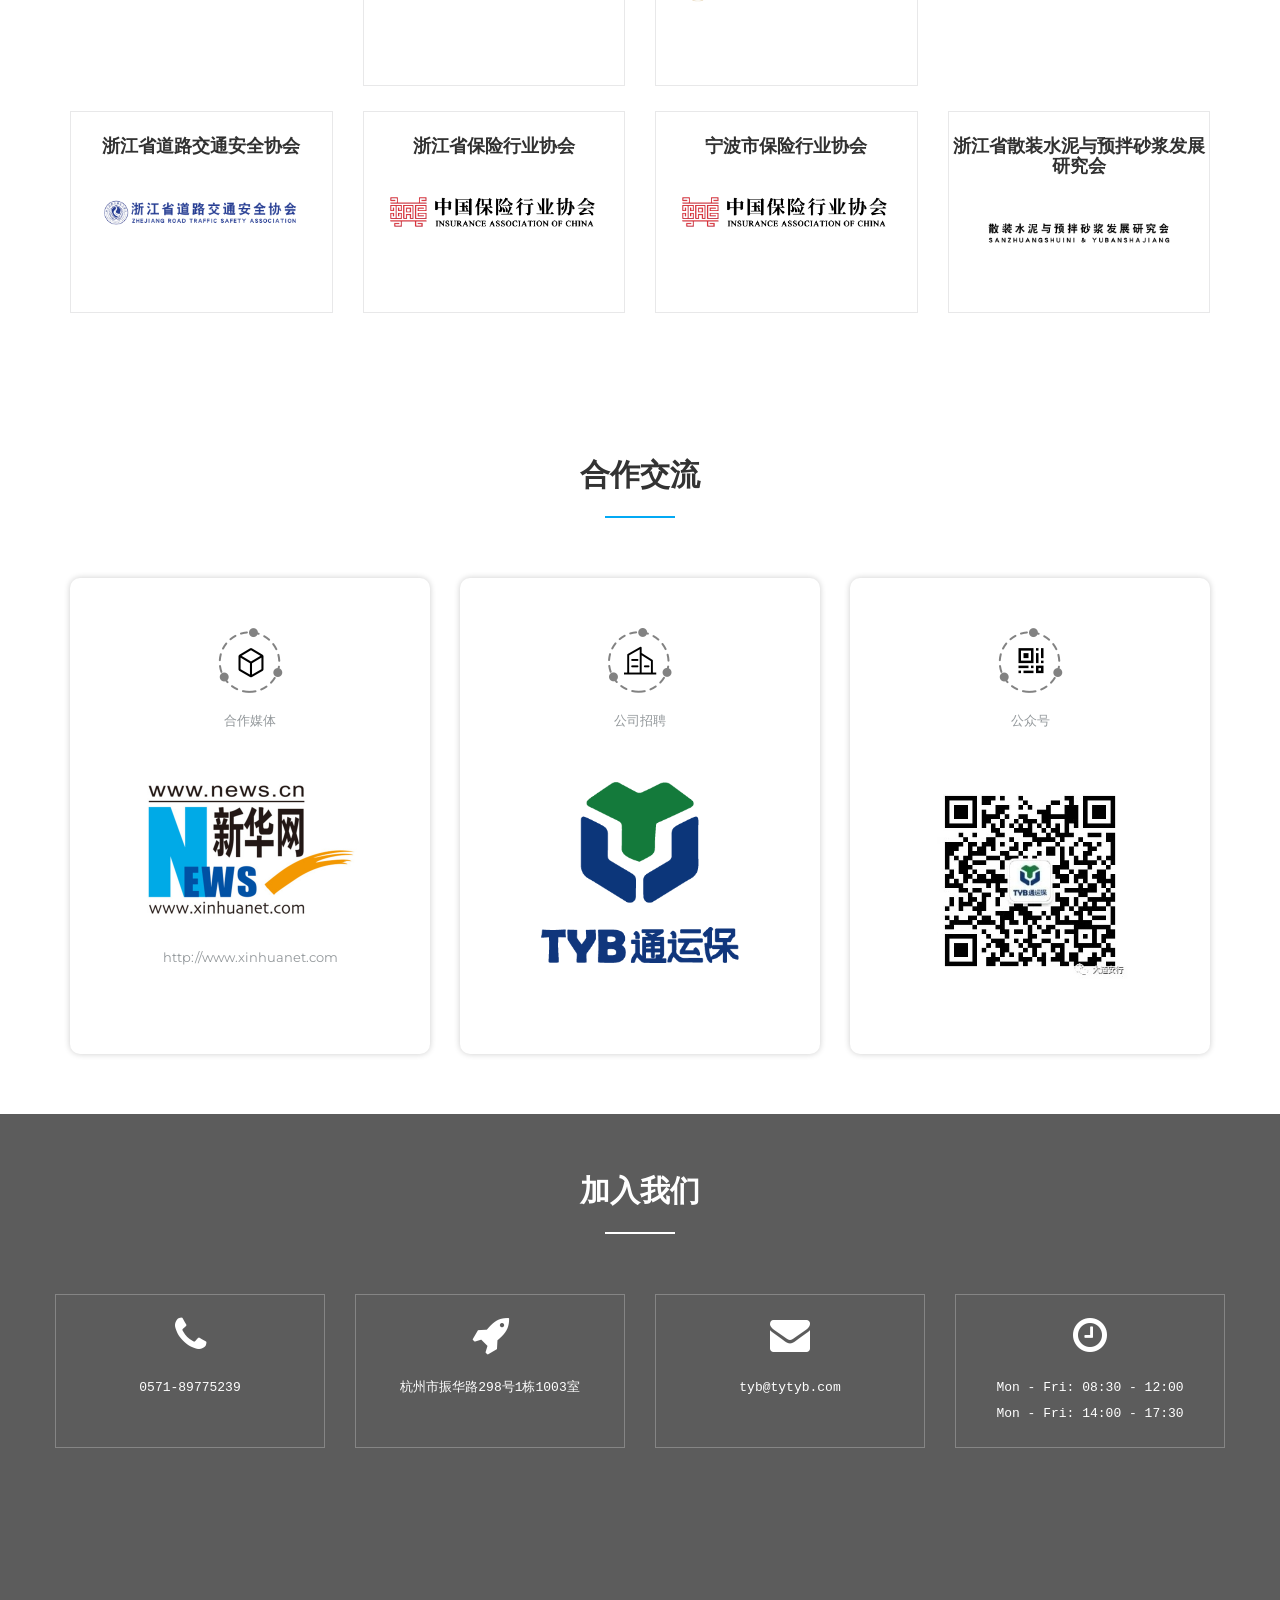
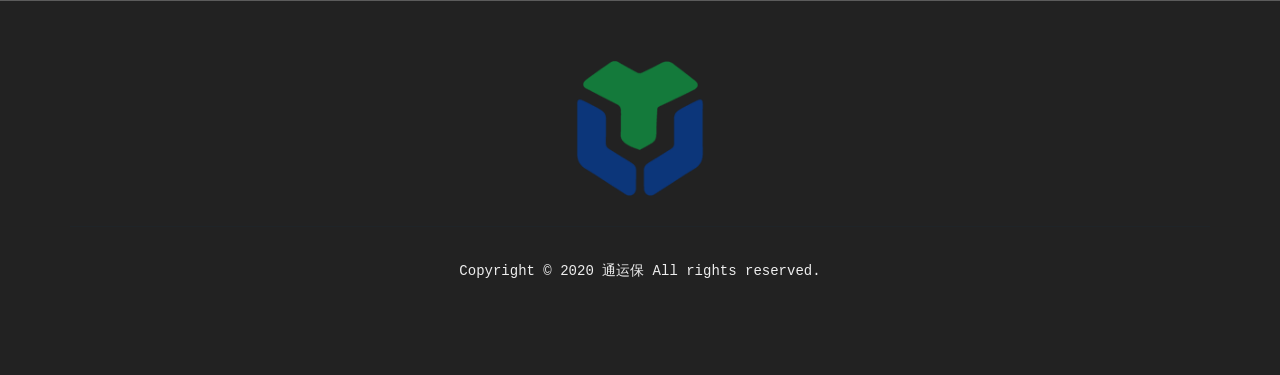
==== commit ad1154f2: "服务案例优化，暂缺建设平台的图" ====
--- a/index.html
+++ b/index.html
@@ -582,64 +582,241 @@
 	</div><!-- END CONTAINER -->
 </section>
 
-<!-- START TEAM -->
+
+<!--服务案例模块-->
 <section id="team" class="our_skills section-padding" style="background-image: url(assets/img/bg/skill-bg.jpg); background-size:cover; background-position: center center;background-attachment:fixed">
 	<div class="container">
 		<div class="row">
 			<div class="section-title text-center wow zoomIn">
-				<h2 class="section-title-white">服务案例</h2>
+				<h2 class="section-title-white">案例简介</h2>
 				<span class="section-title-white-span"></span>
 				<p class="section-title-white"></p>
 			</div>
 			<div class="col-md-12 col-sm-12 col-xs-12 case-desc">
-				散装水泥专用车辆事故多发，死亡率高，是治理难度最大的高危车辆。2015年1月，公司接受浙江省散装水泥办公室委托，联合人保财险浙江省分公司、太保财险浙江分公司、人寿财险浙江省分公司、阳光财险浙江分公司、大地财险浙江分公司、中华财险浙江分公司、太保财险温州分公司等7家保险公司，建立以互联网大数据为依托，以政府监管、企业负责、保险支持、安全服务合作治理为手段，以减少生命财产损失为目的互联网+安全管理模式，治理全省散装水泥车辆安全，取得了显著成果。2019年比2014年，全省死亡人数下降50.7%，万车死亡人数下降59.3%；受伤人数下降51.0%，万车受伤人数下降59.5%。散装水泥车辆死亡人数、万车死亡人数下降幅度是全省主要高危车辆死亡人数、万车死亡人数下降幅度的14.1倍和3.15倍。5年来，全省散装水泥车辆累计减少死亡262人，减少受伤4545人，减少直接经济损失39134.9万元。
-			</div>
-		</div><!--- END ROW -->
-	</div><!--- END CONTAINER -->
-</section>
-<!-- END TEAM -->
-
-<!-- START TEAM -->
+				散装水泥专用车辆事故多发，死亡率高，是治理难度最大的高危车辆。2015年1月，公司接受浙江省散装水泥办公室委托，联合人保财险浙江省分公司、太保财险浙江分公司等保险公司，建立以互联网大数据为依托，以政府监管、企业负责、保险支持、安全服务合作治理为手段，以减少生命财产损失为目的互联网+安全管理模式，治理全省散装水泥车辆安全，取得了显著成果。
+
+			</div>
+		</div>
+	</div>
+</section>
+<section class="section-padding">
+	<div class="container">
+		<div class="row">
+			<div class="section-title text-center wow zoomIn">
+				<h2>建设平台</h2>
+				<span></span>
+				<p class="justify-text">
+					公司成立了包括计算机软件技术、保险精算和核保技术、安全生产技术、交通安全管理、政府行政管理人才组成平台建设领导小组，深入全省80多个预拌混凝土和预拌砂浆企业调研专用车辆安全状况，管理制度，法律政策，保险情况，最后确定“六大模块、五级架构”平台功能开发建设方案，将全省所有散装水泥、预拌混凝土、预拌砂浆生产和物流企业安全基础数据、安全过程数据、安全结果数据全部纳入互联网平台管理。
+				</p>
+			</div>
+			<!--<div class="col-md-6 col-sm-6 wow fadeInLeft" data-wow-duration="1s" data-wow-delay="0.2s" data-wow-offset="0">-->
+			<!--	<div class="single_team">-->
+			<!--		<div class="team_img">-->
+			<!--			<img src="assets/img/service/manage-result/1.png" class="img-responsive" alt="" />-->
+			<!--		</div>-->
+			<!--	</div>-->
+			<!--</div>-->
+		</div>
+	</div>
+</section>
+
+<section class="section-padding">
+	<div class="container">
+		<div class="row">
+			<div class="section-title text-center wow zoomIn">
+				<h2>安全培训</h2>
+				<span></span>
+				<p class="justify-text">
+					公司协助省散装水泥办公室和省交管局在全省召开散装水泥专用车辆安全共治培训会，指导企业领导和车队长运用互联网平台管理专用车辆安全。根据专用车辆特点制定了《散装水泥专用车辆安全驾驶五条纪律》，每年协助各地市散装水泥管理机构开展防御性驾驶培训和事故案例培训，提高专用车辆驾驶员安全技能。
+				</p>
+			</div>
+			<div class="grid-item col-md-4 col-sm-4 col-xs-12 mix all branding package">
+				<div class="single_our_work">
+					<div class="sing_work_photo">
+						<figure>
+							<img class="news-img-item" src="assets/img/service/train/20151117.jpeg" alt="img">
+						</figure>
+						<div class="news-desc honor-desc">
+							<p>2015年11月17日，嘉兴全市专用车辆互联网安全共治管理培训会</p>
+						</div>
+					</div>
+				</div>
+			</div>
+			<div class="grid-item col-md-4 col-sm-4 col-xs-12 mix all branding package">
+				<div class="single_our_work">
+					<div class="sing_work_photo">
+						<figure>
+							<img class="news-img-item" src="assets/img/service/train/20151119.jpeg" alt="img">
+						</figure>
+						<div class="news-desc honor-desc">
+							<p>2015年11月19日，绍兴市专用车辆互联网安全共治管理培训会</p>
+						</div>
+					</div>
+				</div>
+			</div>
+			<div class="grid-item col-md-4 col-sm-4 col-xs-12 mix all branding package">
+				<div class="single_our_work">
+					<div class="sing_work_photo">
+						<figure>
+							<img class="news-img-item" src="assets/img/service/train/20151201.png" alt="img">
+						</figure>
+						<div class="news-desc honor-desc">
+							<p>2015年12月1日，丽水市专用车辆互联网安全共治管理培训会</p>
+						</div>
+					</div>
+				</div>
+			</div>
+			<div class="grid-item col-md-4 col-sm-4 col-xs-12 mix all branding package">
+				<div class="single_our_work">
+					<div class="sing_work_photo">
+						<figure>
+							<img class="news-img-item" src="assets/img/service/train/20151215.png" alt="img">
+						</figure>
+						<div class="news-desc honor-desc">
+							<p>2015年12月15日，舟山市专用车辆互联网安全共治管理培训会</p>
+						</div>
+					</div>
+				</div>
+			</div>
+			<div class="grid-item col-md-4 col-sm-4 col-xs-12 mix all branding package">
+				<div class="single_our_work">
+					<div class="sing_work_photo">
+						<figure>
+							<img class="news-img-item" src="assets/img/service/train/20151225.jpeg" alt="img">
+						</figure>
+						<div class="news-desc honor-desc">
+							<p>2015年12月25日，宁波市专用车辆互联网安全共治管理培训会</p>
+						</div>
+					</div>
+				</div>
+			</div>
+			<div class="grid-item col-md-4 col-sm-4 col-xs-12 mix all branding package">
+				<div class="single_our_work">
+					<div class="sing_work_photo">
+						<figure>
+							<img class="news-img-item" src="assets/img/service/train/2016.jpeg" alt="img" style="height: 240px">
+						</figure>
+						<div class="news-desc honor-desc">
+							<p>2016年台州市专用车辆互联网安全共治管理培训会议</p>
+						</div>
+					</div>
+				</div>
+			</div>
+		</div>
+	</div>
+</section>
+
+<section class="section-padding">
+	<div class="container">
+		<div class="row">
+			<div class="section-title text-center wow zoomIn">
+				<h2>安全通报</h2>
+				<span></span>
+				<p class="justify-text">
+					公司起草发布《全省散装水泥专用车辆月度安全管理报告》、《各市县散装水泥专用车辆月度安全监管通报》、《全省散装水泥专用车辆年度安全管理报告》，分析专用车辆安全形势，指出存在的安全问题，提出重点整改企业名单，为政府部门监管专用车辆安全、排查安全隐患提供依据。
+				</p>
+			</div>
+			<div class="col-md-3 col-sm-6 wow fadeInLeft" data-wow-duration="1s" data-wow-delay="0.2s" data-wow-offset="0">
+				<div class="single_team">
+					<div class="team_img">
+						<img src="assets/img/service/report/report-2019.png" class="img-responsive report-img" alt="" />
+					</div>
+				</div>
+			</div>
+			<div class="col-md-3 col-sm-6 wow fadeInLeft" data-wow-duration="1s" data-wow-delay="0.2s" data-wow-offset="0">
+				<div class="single_team">
+					<div class="team_img">
+						<img src="assets/img/service/report/report-2020.png" class="img-responsive report-img" alt="" />
+					</div>
+				</div>
+			</div>
+			<div class="col-md-3 col-sm-6 wow fadeInLeft" data-wow-duration="1s" data-wow-delay="0.2s" data-wow-offset="0">
+				<div class="single_team">
+					<div class="team_img">
+						<img src="assets/img/service/report/manage-report-2019.png" class="img-responsive report-img" alt="" />
+					</div>
+				</div>
+			</div>
+			<div class="col-md-3 col-sm-6 wow fadeInLeft" data-wow-duration="1s" data-wow-delay="0.2s" data-wow-offset="0">
+				<div class="single_team">
+					<div class="team_img">
+						<img src="assets/img/service/report/manage-report-2019.png" class="img-responsive report-img" alt="" />
+					</div>
+				</div>
+			</div>
+		</div>
+	</div>
+</section>
+
+<section class="section-padding">
+	<div class="container">
+		<div class="row">
+			<div class="section-title text-center wow zoomIn">
+				<h2>平安考核</h2>
+				<span></span>
+				<p class="justify-text">
+					公司每月向省商务厅和省委平安浙江办公室上报《散装水泥专用车辆死亡事故详情报告》，为平安浙江建设考核提供依据。
+				</p>
+			</div>
+			<div class="col-md-6 col-sm-6" data-wow-duration="1s" data-wow-delay="0.2s" data-wow-offset="0">
+				<div class="single_team">
+					<div class="check_img tyb-center">
+						<img src="assets/img/service/check/1.png" class="img-responsive check-img" alt="" />
+					</div>
+				</div>
+			</div>
+			<div class="col-md-6 col-sm-6" data-wow-duration="1s" data-wow-delay="0.2s" data-wow-offset="0">
+				<div class="single_team">
+					<div class="check_img tyb-center">
+						<img src="assets/img/service/check/2.png" class="img-responsive check-img" alt="" />
+					</div>
+				</div>
+			</div>
+		</div>
+	</div>
+</section>
+
 <section class="section-padding">
 	<div class="container">
 	<div class="row">
 		<div class="section-title text-center wow zoomIn">
-			<h2>服务成果</h2>
+			<h2>管理成果</h2>
 			<span></span>
-			<p></p>
+			<p class="justify-text">
+				2019年比2014年，散装水泥车死亡人数下降50.7%,万车死亡人数下降59.3%；受伤人数下降51.0%,万车受伤人数下降59.5%。2015年以来，连续5年没有出现3人以上死亡事故。全省散装水泥专用辆车5年累计减少死亡262人，减少受伤4545人，减少直接经济损失39134.9万元。散装水泥专用车辆安全共治，为其它高危车辆治理提供了可供复制管理模式。
+			</p>
 		</div>
 		<div class="col-md-6 col-sm-6 wow fadeInLeft" data-wow-duration="1s" data-wow-delay="0.2s" data-wow-offset="0">
 			<div class="single_team">
 				<div class="team_img">
-					<img src="assets/img/manage-result/1.png" class="img-responsive" alt="" />
-				</div>
-			</div>
-		</div><!--- END COL -->
+					<img src="assets/img/service/manage-result/1.png" class="img-responsive" alt="" />
+				</div>
+			</div>
+		</div>
 		<div class="col-md-6 col-sm-6 wow fadeInLeft" data-wow-duration="1s" data-wow-delay="0.3s" data-wow-offset="0">
 			<div class="single_team">
 				<div class="team_img">
-					<img src="assets/img/manage-result/2.png" alt="" />
-				</div>
-			</div>
-		</div><!--- END COL -->
+					<img src="assets/img/service/manage-result/2.png" alt="" />
+				</div>
+			</div>
+		</div>
 		<div class="col-md-6 col-sm-6 wow fadeInRight" data-wow-duration="1s" data-wow-delay="0.2s" data-wow-offset="0">
 			<div class="single_team">
 				<div class="team_img">
-					<img src="assets/img/manage-result/3.png" class="img-responsive" alt="" />
-				</div>
-			</div>
-		</div><!--- END COL -->
+					<img src="assets/img/service/manage-result/3.png" class="img-responsive" alt="" />
+				</div>
+			</div>
+		</div>
 		<div class="col-md-6 col-sm-6 wow fadeInRight" data-wow-duration="1s" data-wow-delay="0.4s" data-wow-offset="0">
 			<div class="single_team">
 				<div class="team_img">
-					<img src="assets/img/manage-result/4.png" class="img-responsive" alt="" />
-				</div>
-			</div>
-		</div><!--- END COL -->
-	</div><!--- END ROW -->
-</div><!--- END CONTAINER -->
-</section>
-<!-- END TEAM -->
+					<img src="assets/img/service/manage-result/4.png" class="img-responsive" alt="" />
+				</div>
+			</div>
+		</div>
+	</div>
+</div>
+</section>
 
 <!-- START PRICING -->
 <section id="pricing" class="pricing-section section-padding">
--- a/assets/css/style.css
+++ b/assets/css/style.css
@@ -1215,10 +1215,15 @@
     height: 368px;
 }
 
-/*.single_team:hover .team_img img {*/
-/*    -webkit-transform: scale(1.3) rotate(-10deg);*/
-/*    transform: scale(1.3) rotate(-10deg)*/
-/*}*/
+.single_team .team_img img.report-img {
+    height: auto;
+    width: 100%;
+}
+
+.single_team .check_img img.check-img {
+    height: auto;
+    width: 50%;
+}
 
 .single_team .team_text {
     color: #222;
@@ -1941,3 +1946,8 @@
         background-size: cover;
     }
 }
+
+.justify-text {
+    text-align: justify;
+    text-indent: 2rem;
+}
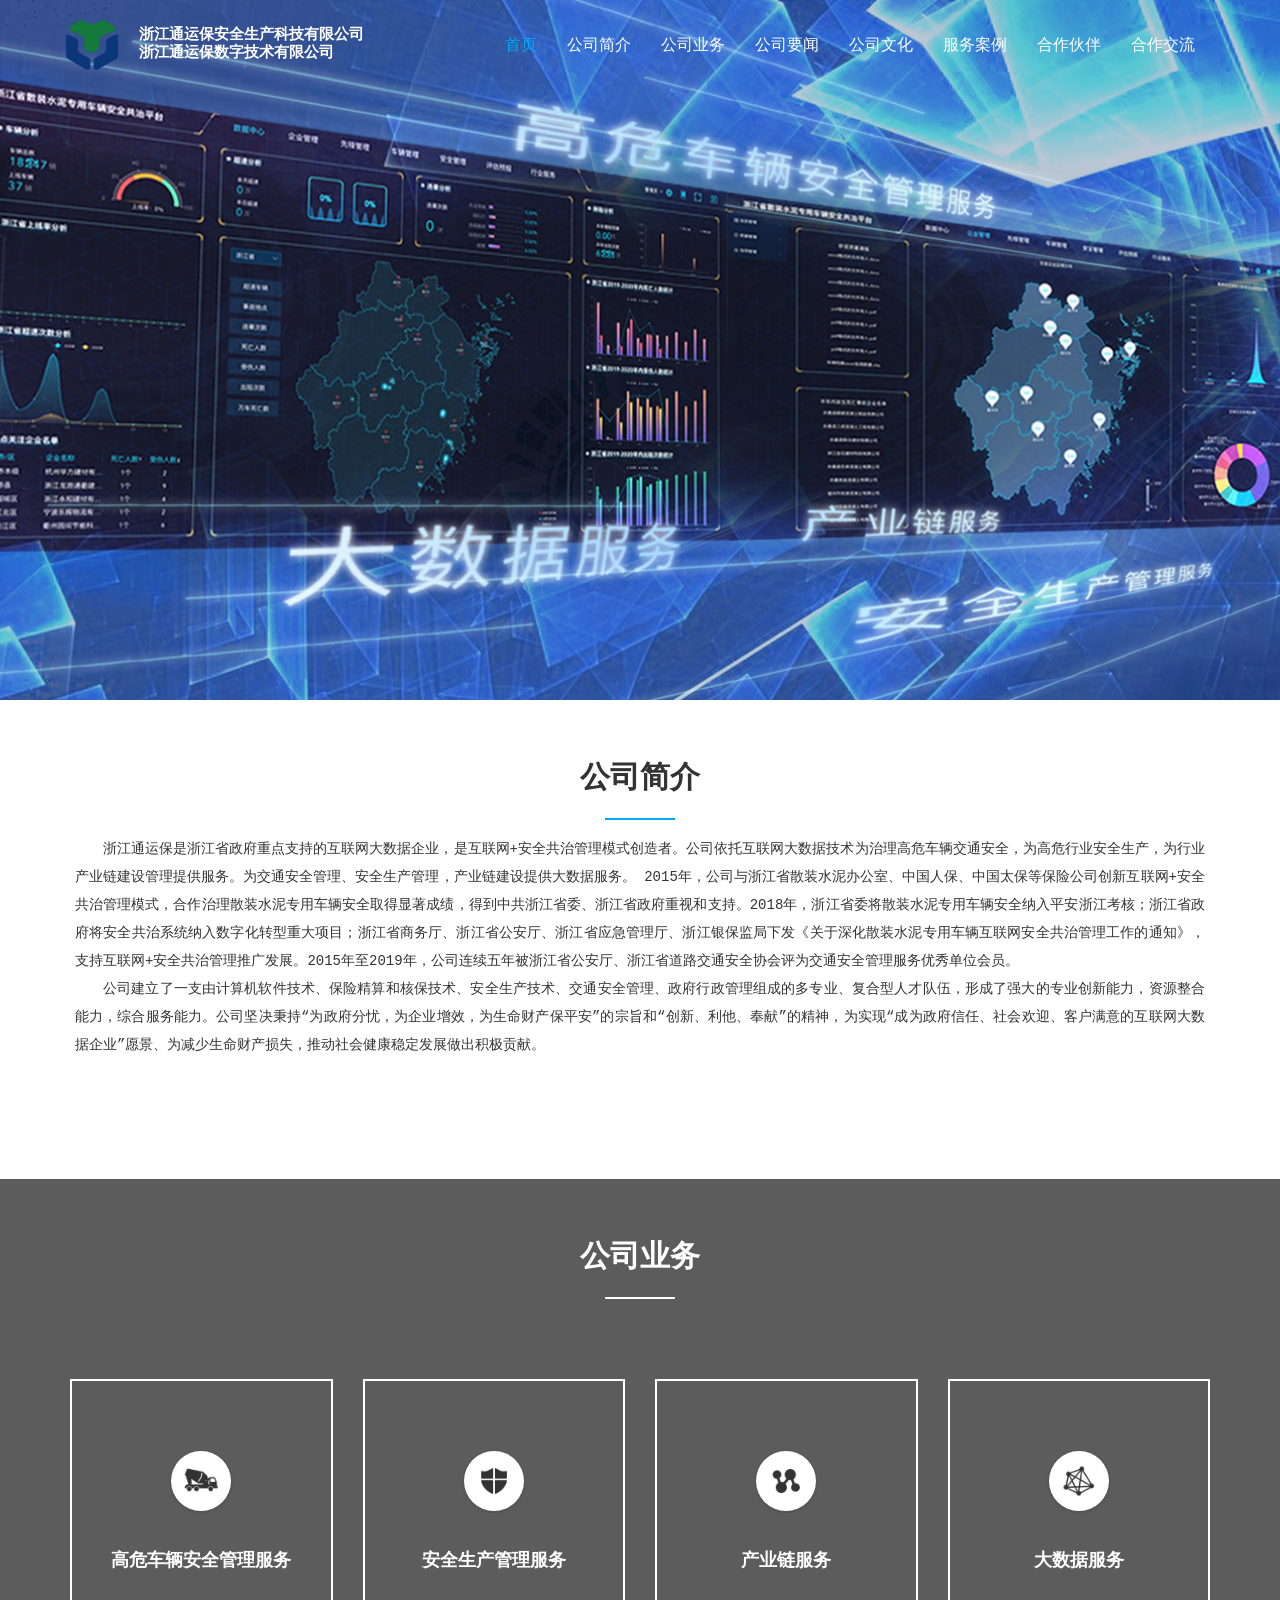
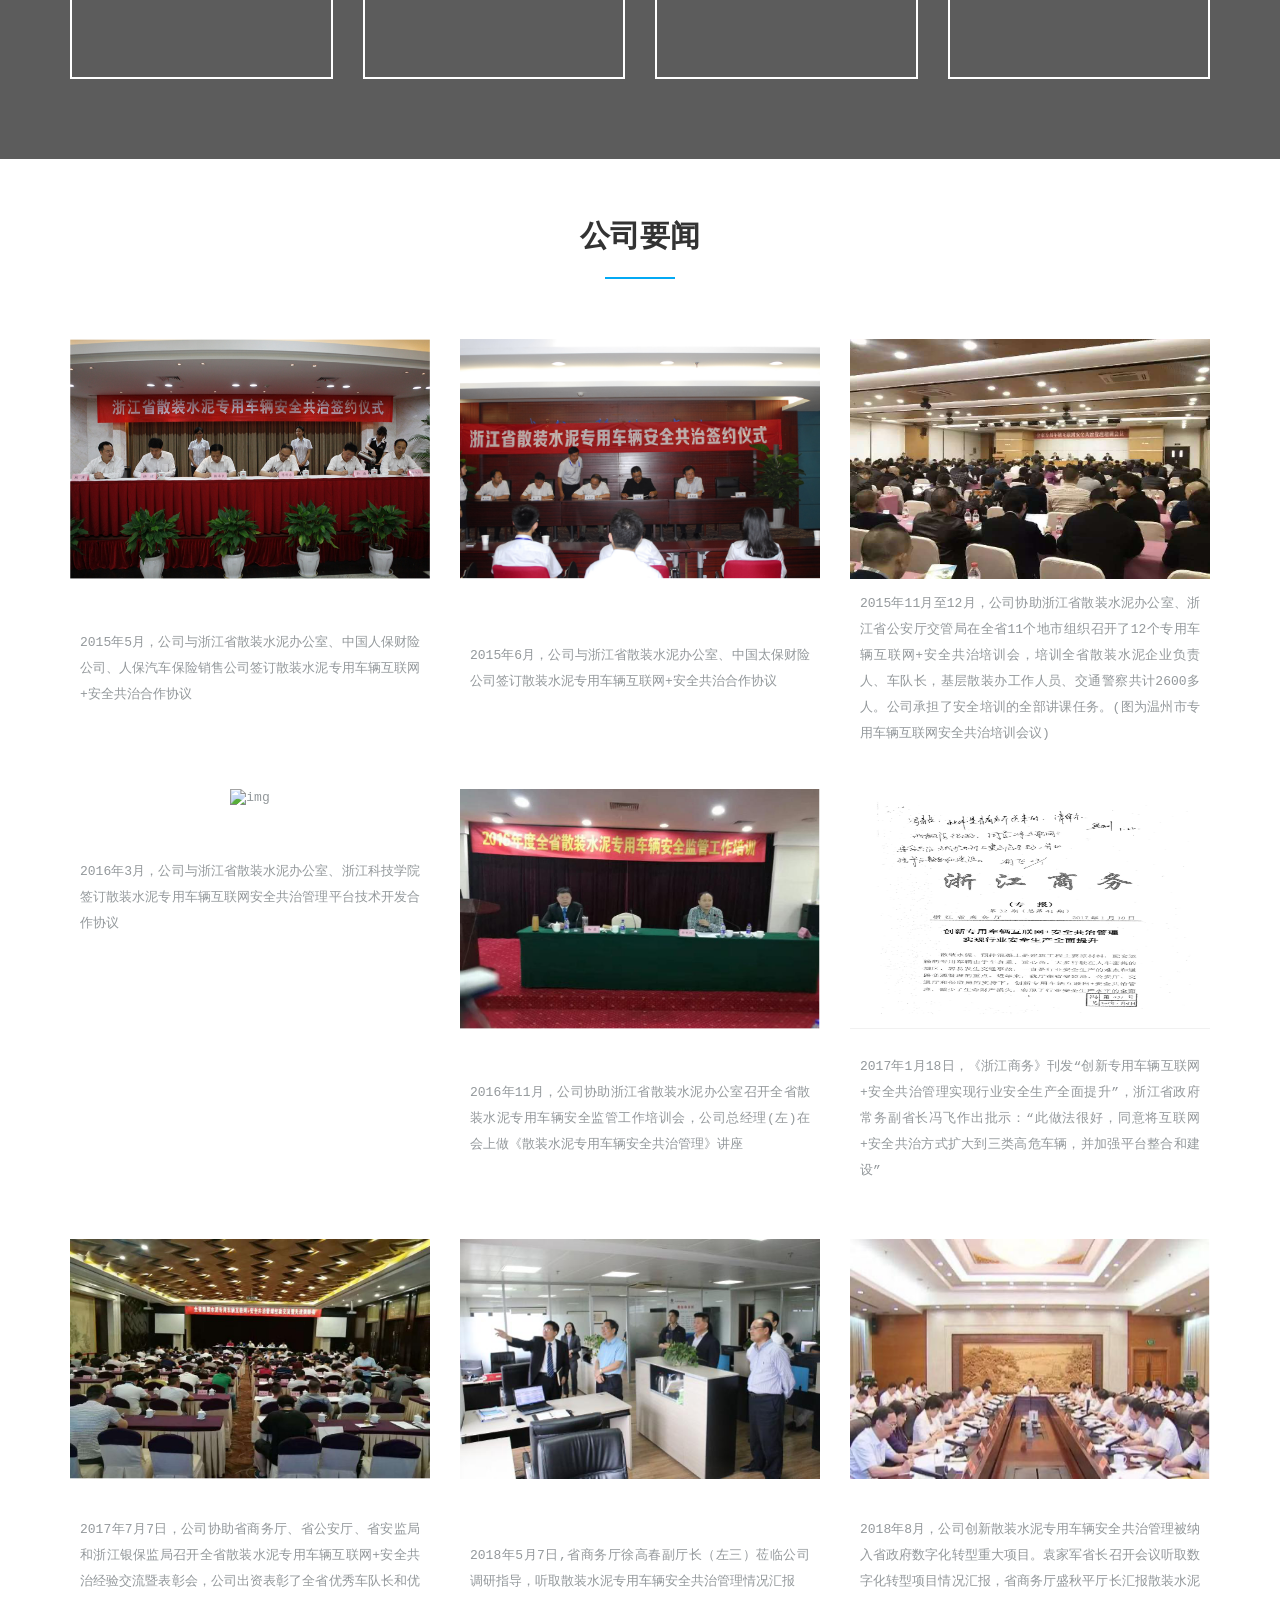
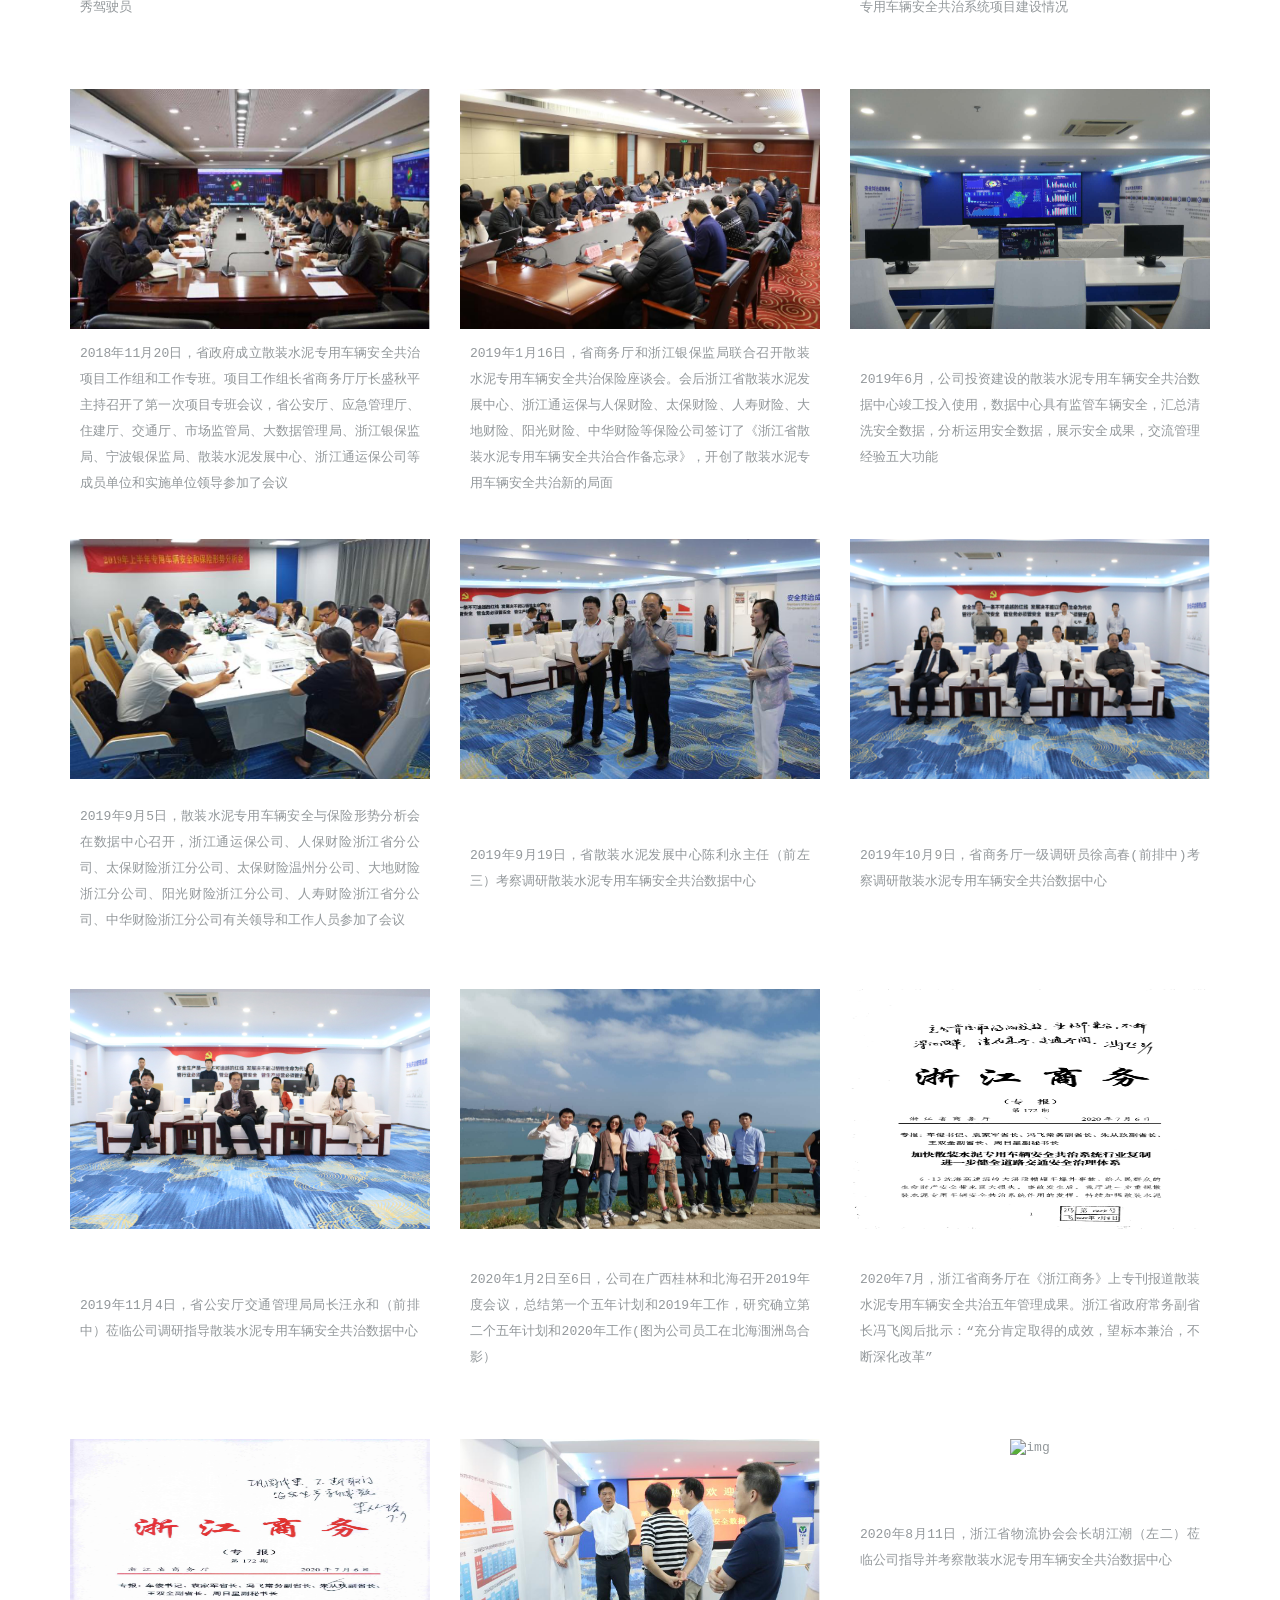
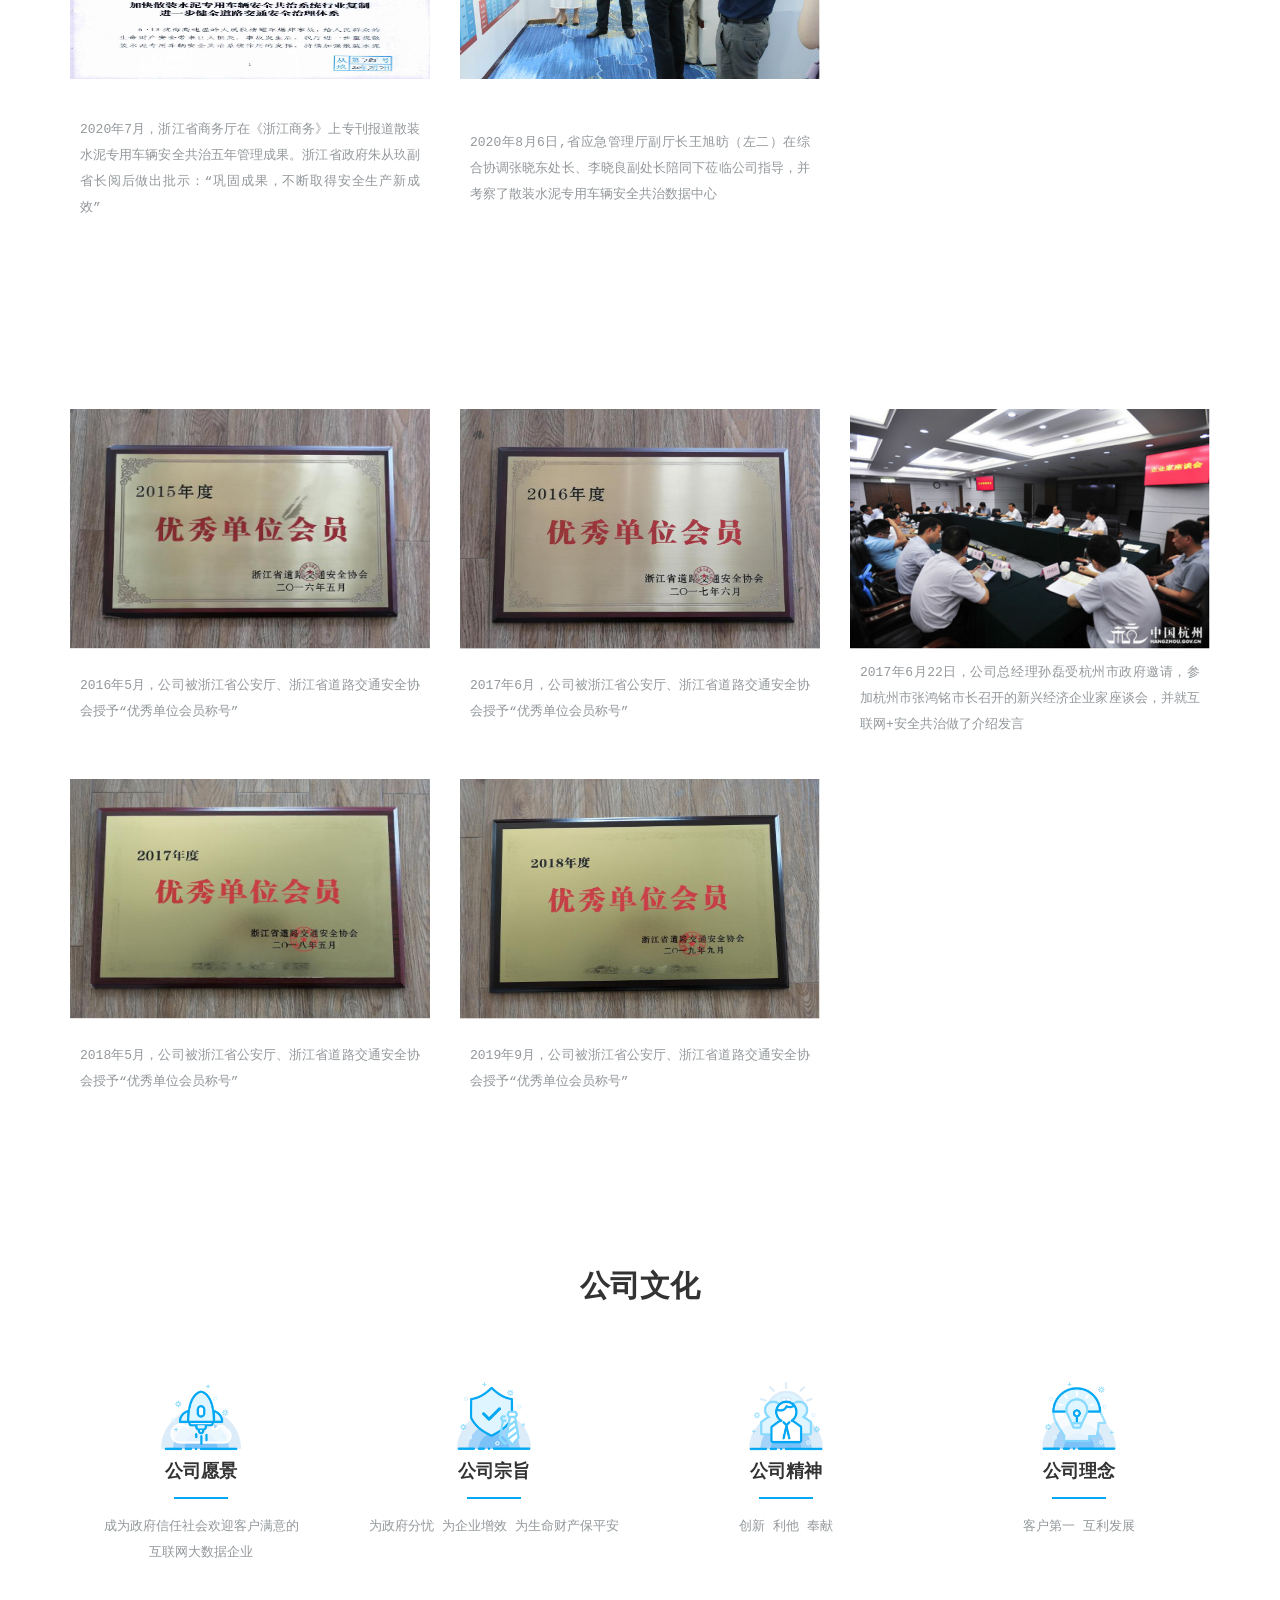
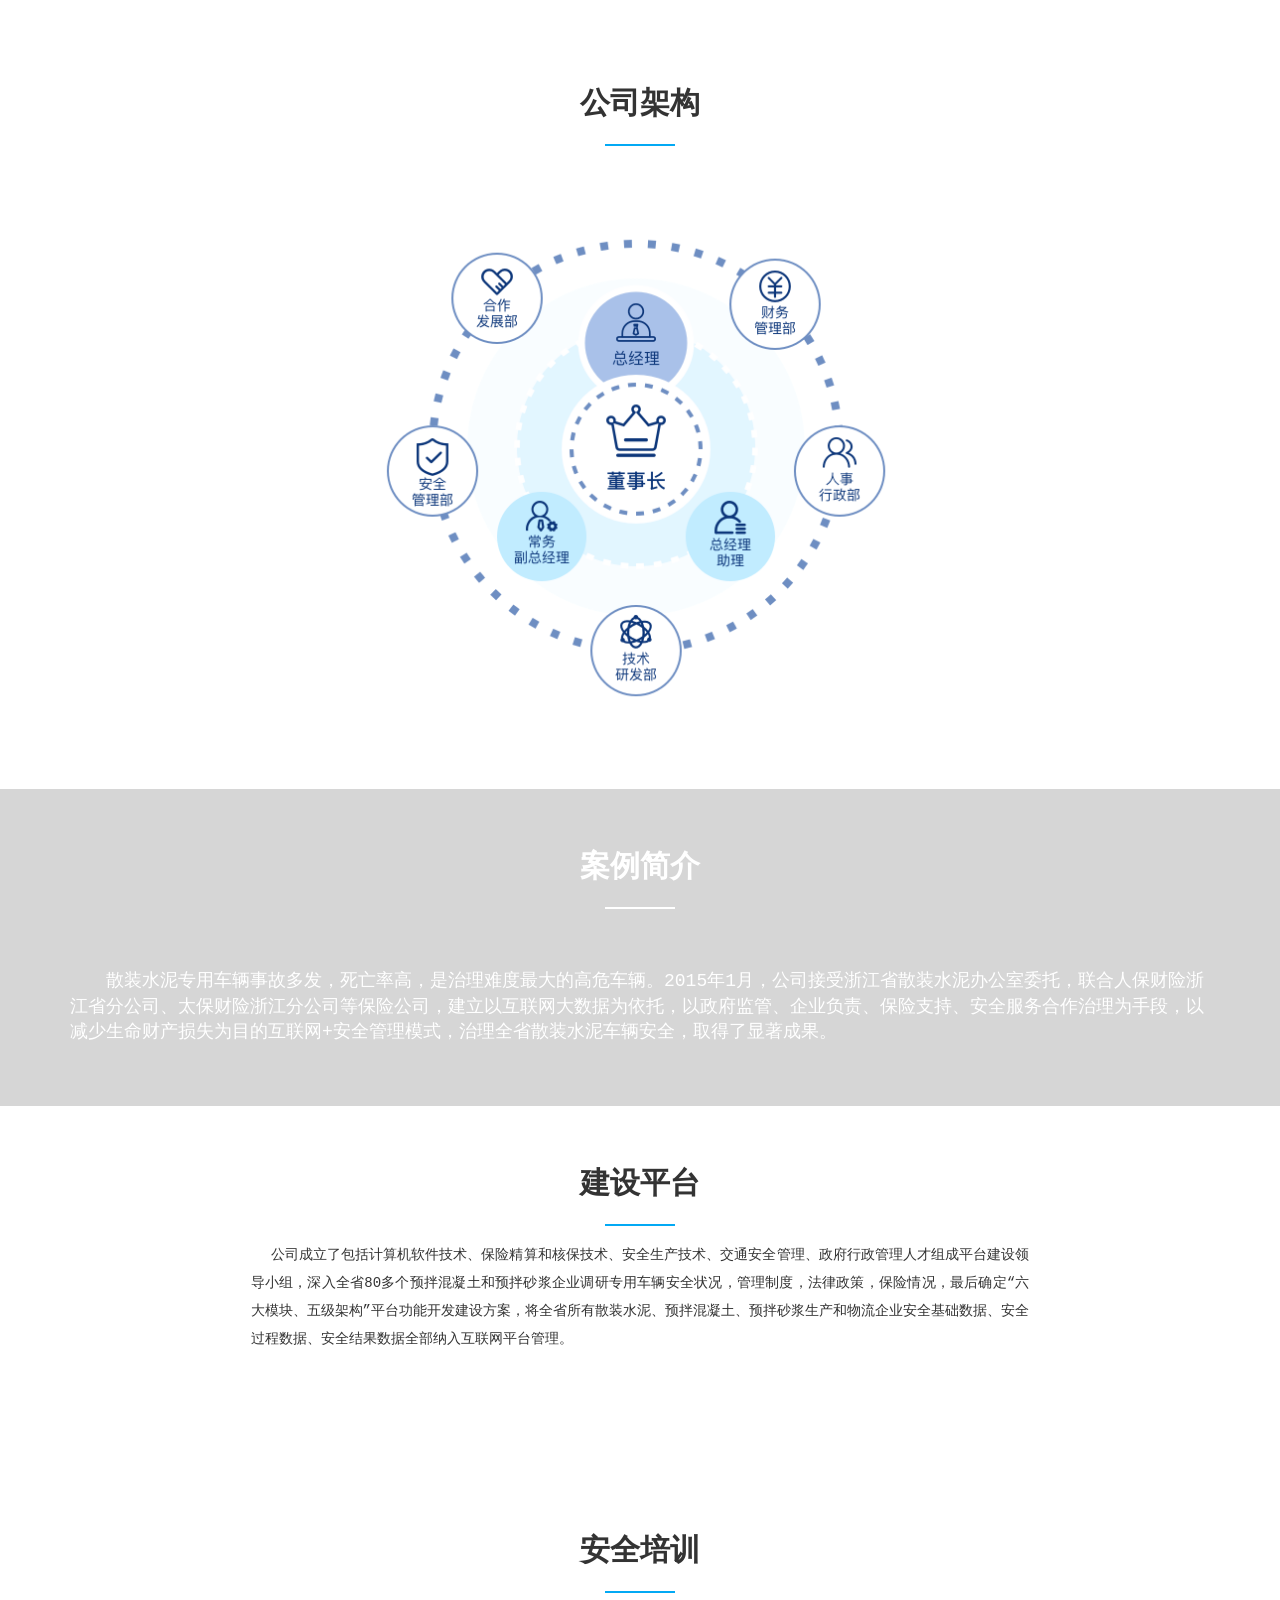
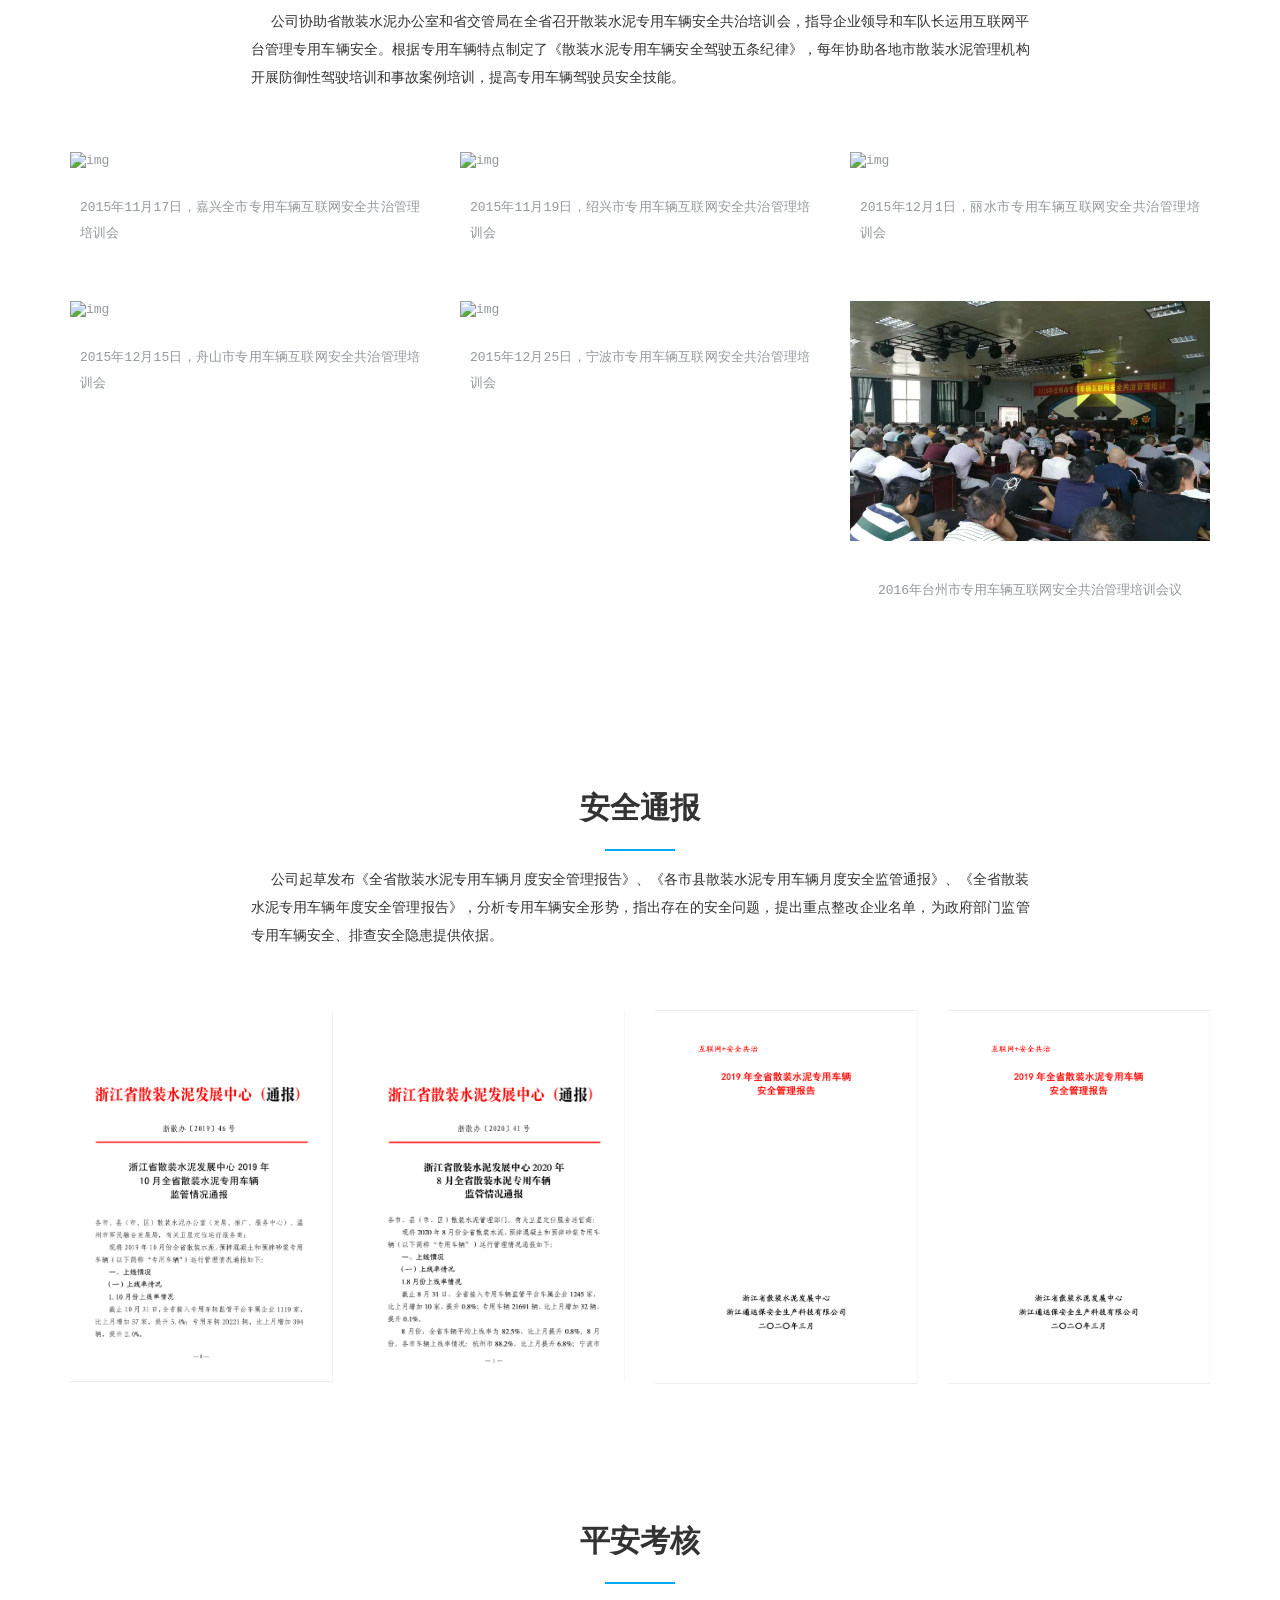
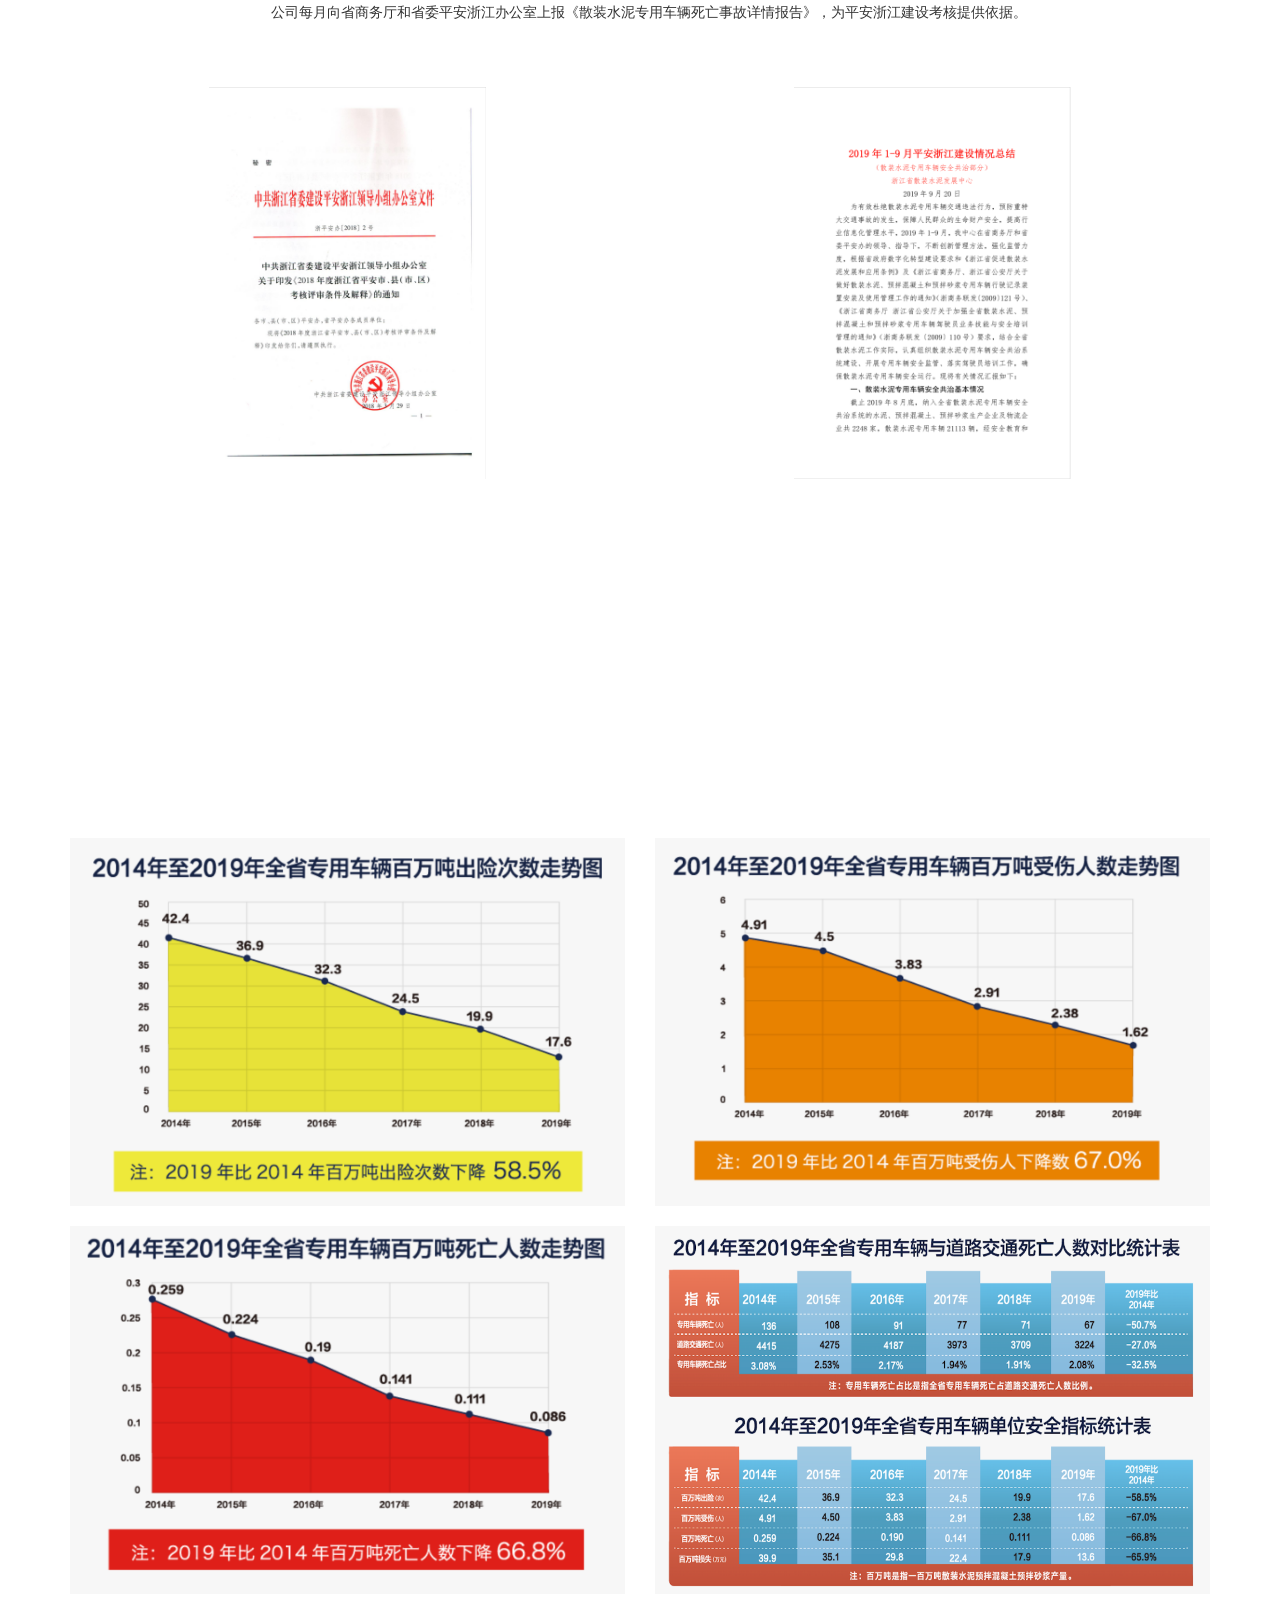
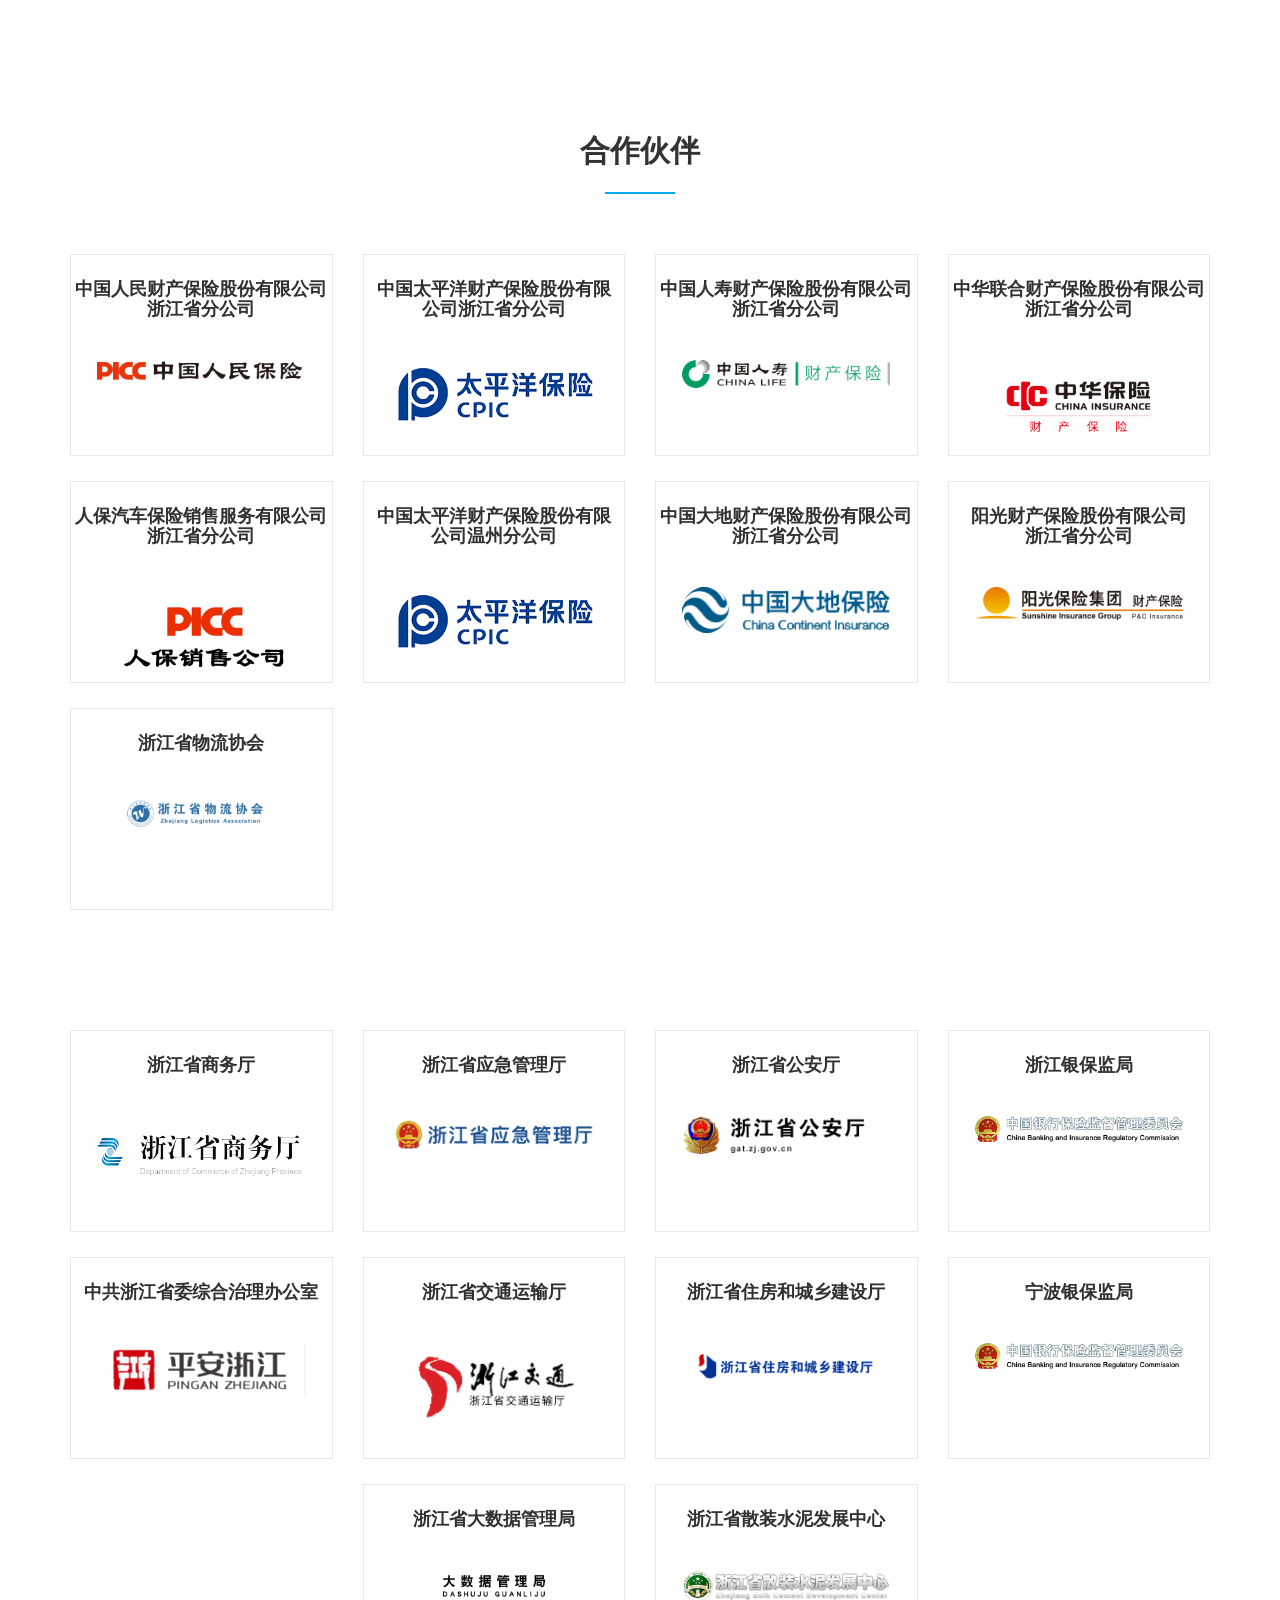
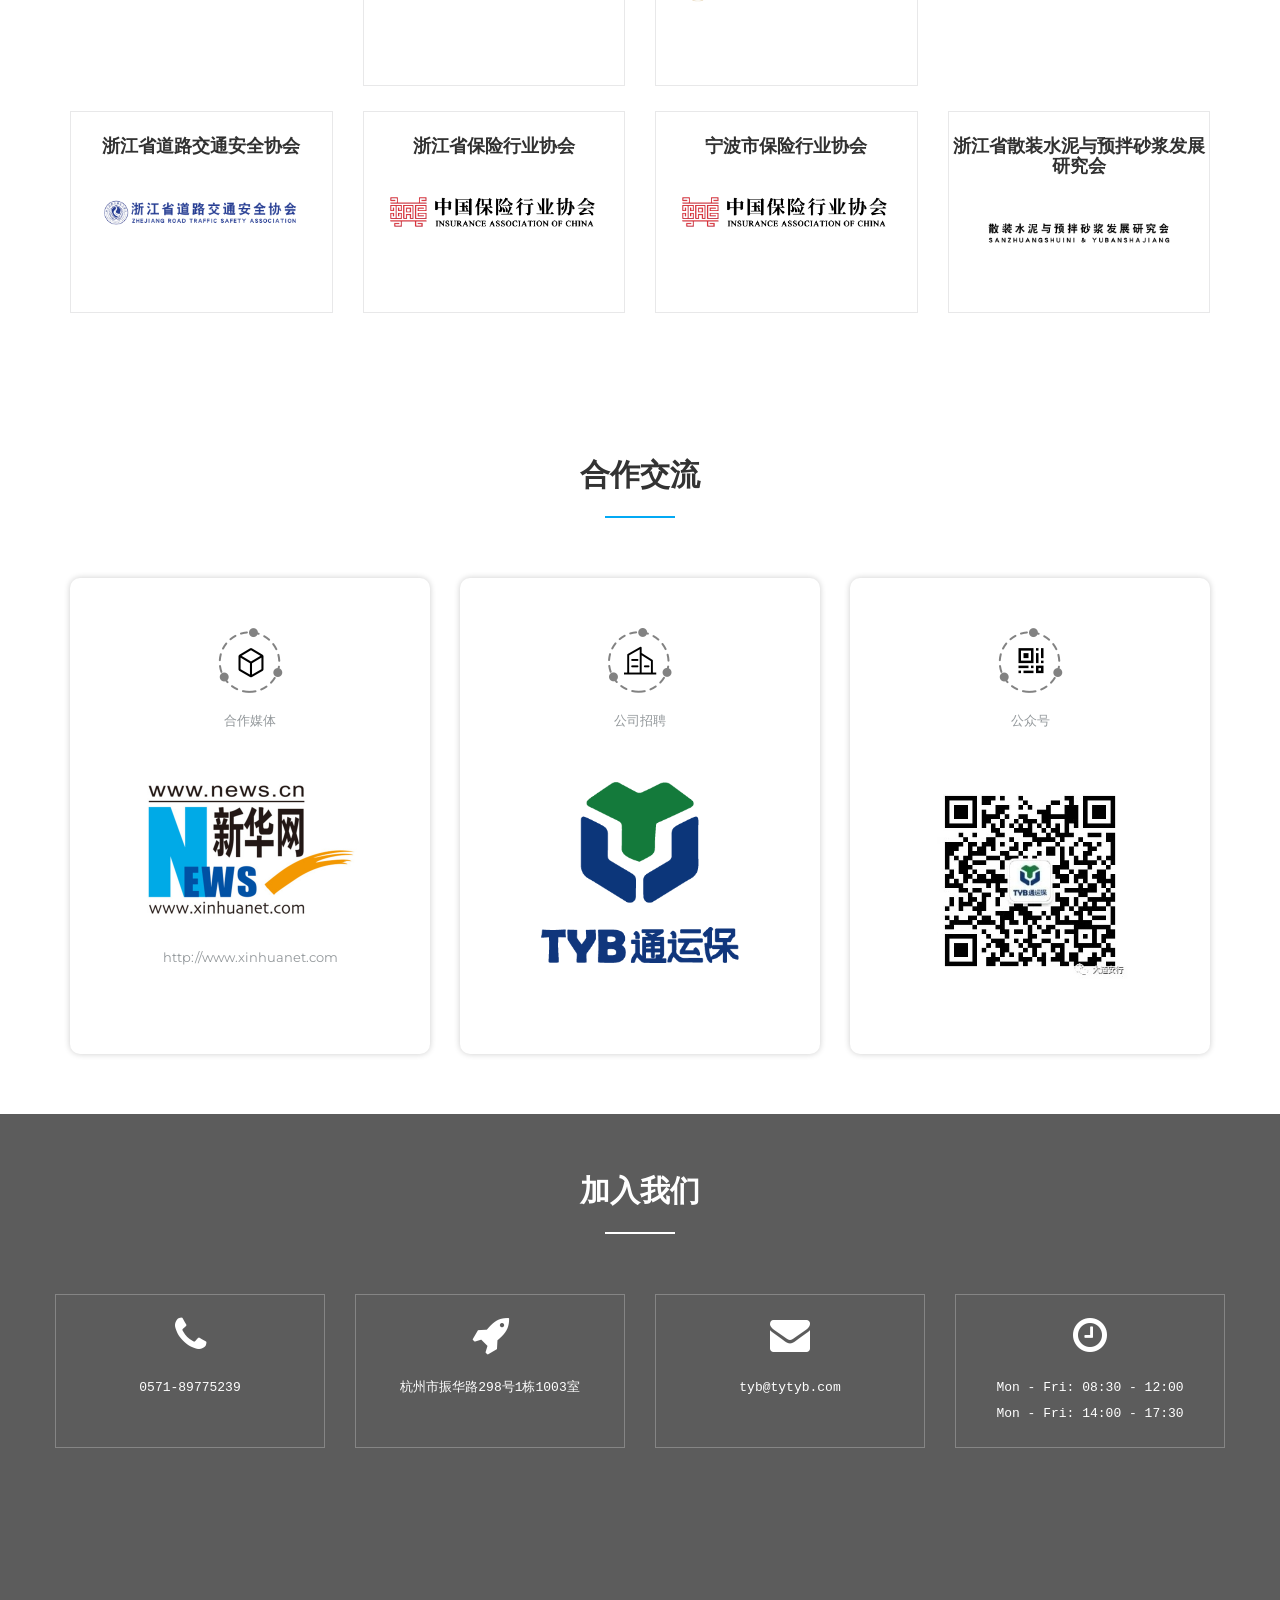
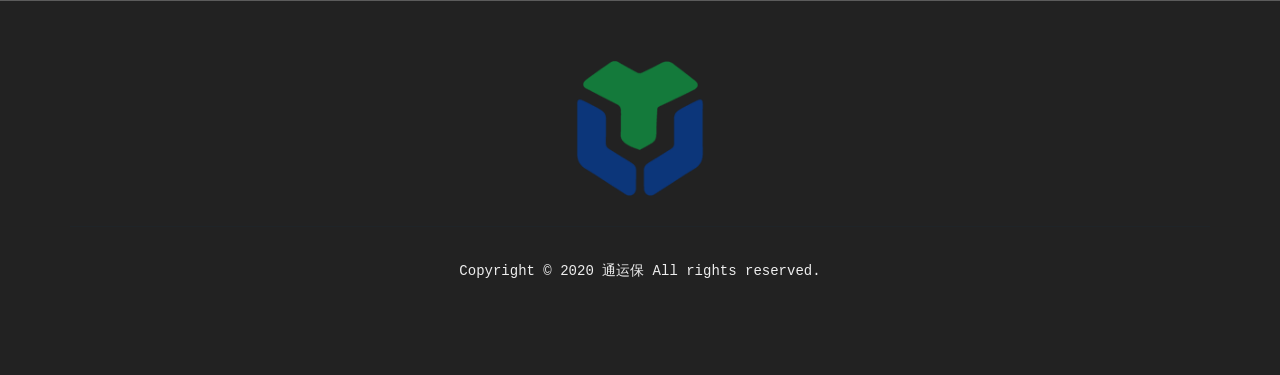
==== commit 5322e33b: "save" ====
--- a/index.html
+++ b/index.html
@@ -422,22 +422,22 @@
 				<div class="single_our_work">
 					<div class="sing_work_photo">
 						<figure>
-							<img class="news-img-item" src="assets/img/news/20200711.jpeg" alt="img">
-						</figure>
-						<div class="news-desc">
-							<p>2020年7月11日，浙江省物流协会会长胡江潮（左二）莅临公司指导并考察散装水泥专用车辆安全共治数据中心</p>
-						</div>
-					</div>
-				</div>
-			</div>
-			<div class="grid-item col-md-4 col-sm-4 col-xs-12 mix all web">
-				<div class="single_our_work">
-					<div class="sing_work_photo">
-						<figure>
 							<img class="news-img-item" src="assets/img/news/20200806.png" alt="img">
 						</figure>
 						<div class="news-desc">
 							<p>2020年8月6日,省应急管理厅副厅长王旭昉（左二）在综合协调张晓东处长、李晓良副处长陪同下莅临公司指导，并考察了散装水泥专用车辆安全共治数据中心</p>
+						</div>
+					</div>
+				</div>
+			</div>
+			<div class="grid-item col-md-4 col-sm-4 col-xs-12 mix all web">
+				<div class="single_our_work">
+					<div class="sing_work_photo">
+						<figure>
+							<img class="news-img-item" src="assets/img/news/20200811.jpeg" alt="img">
+						</figure>
+						<div class="news-desc">
+							<p>2020年8月11日，浙江省物流协会会长胡江潮（左二）莅临公司指导并考察散装水泥专用车辆安全共治数据中心</p>
 						</div>
 					</div>
 				</div>
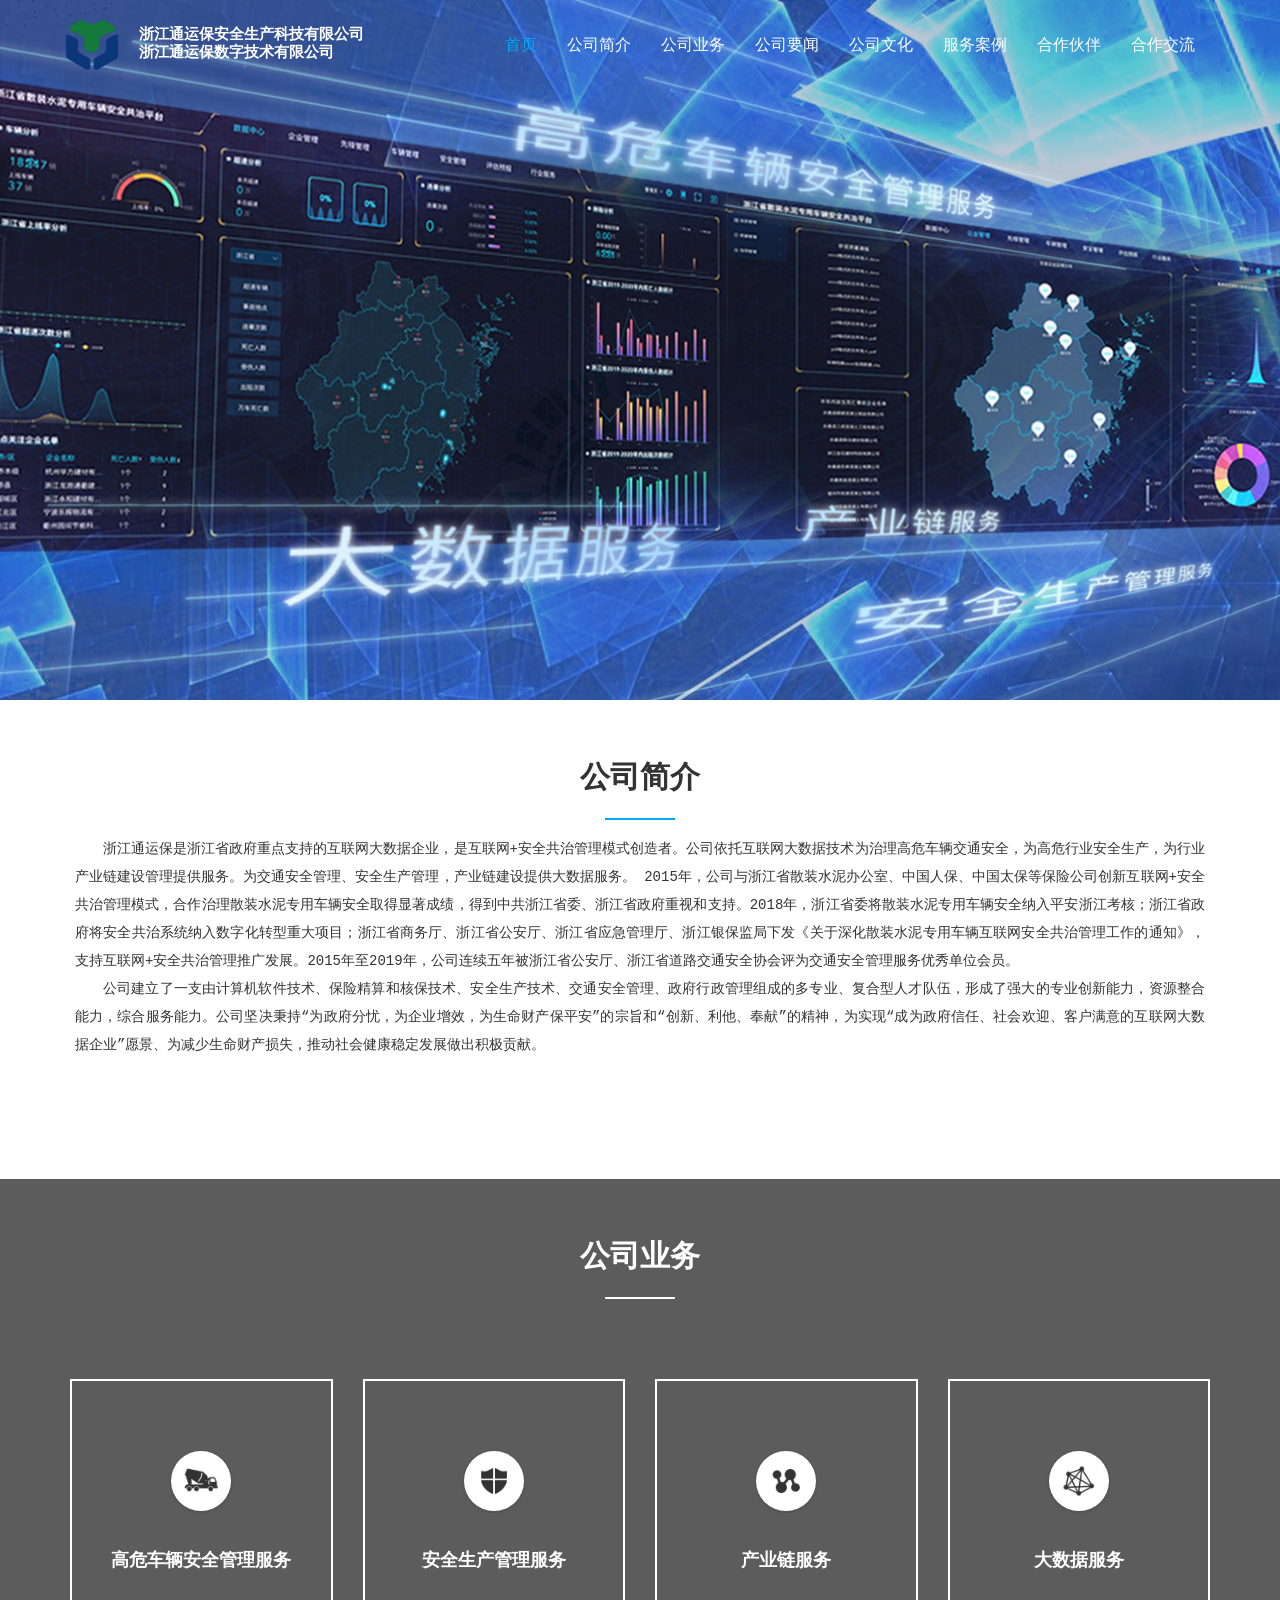
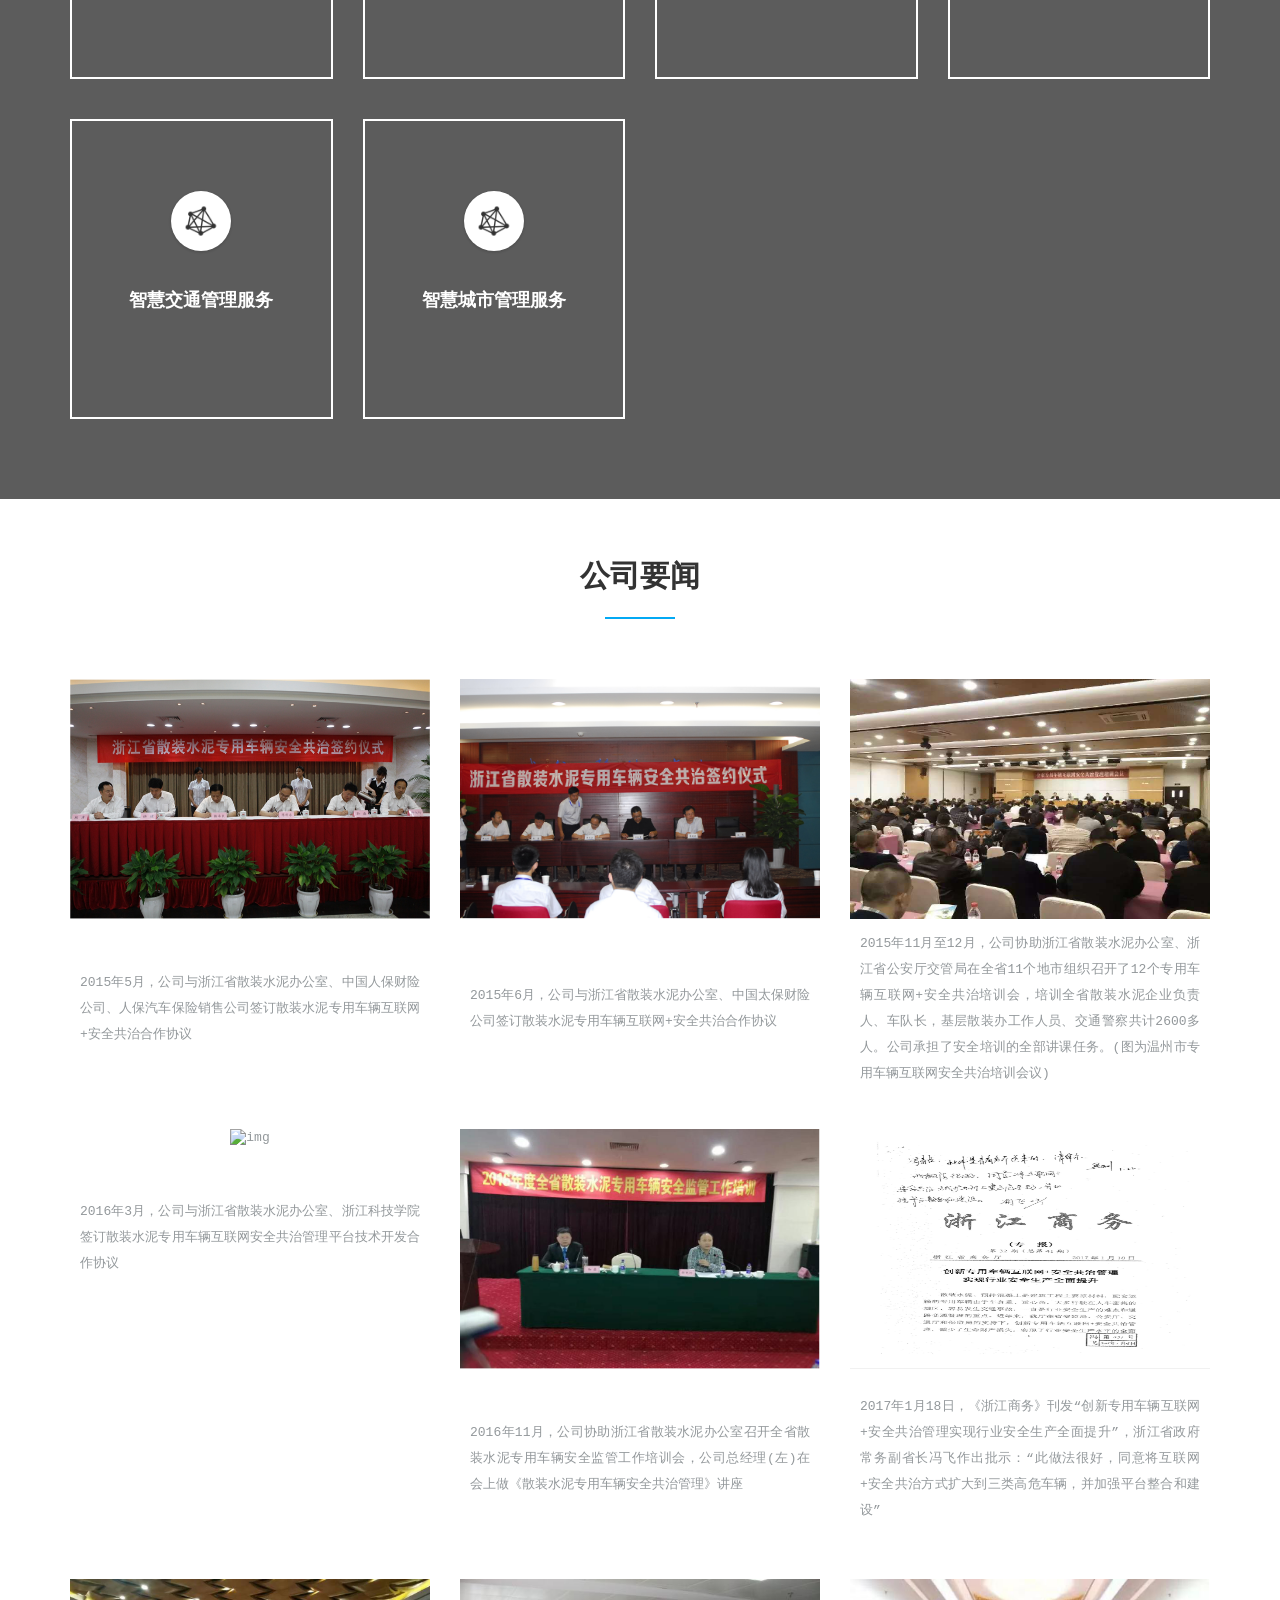
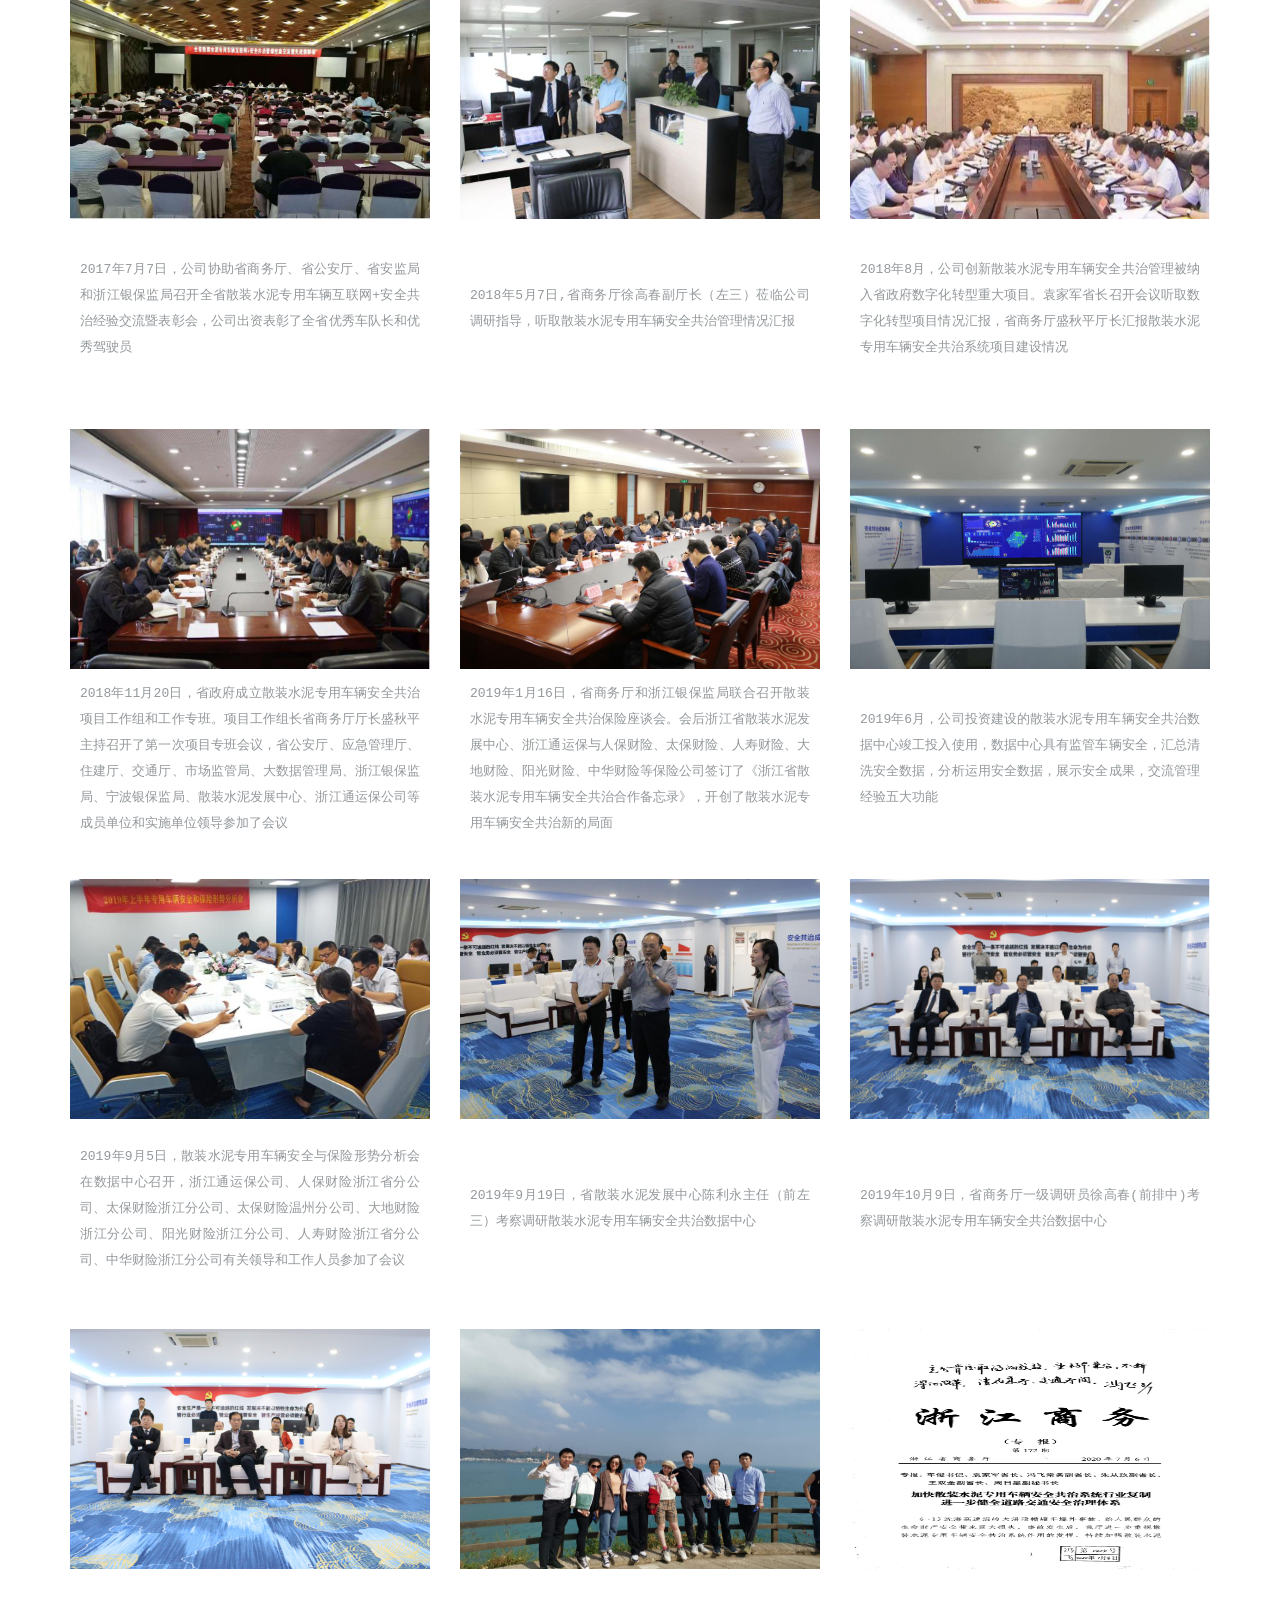
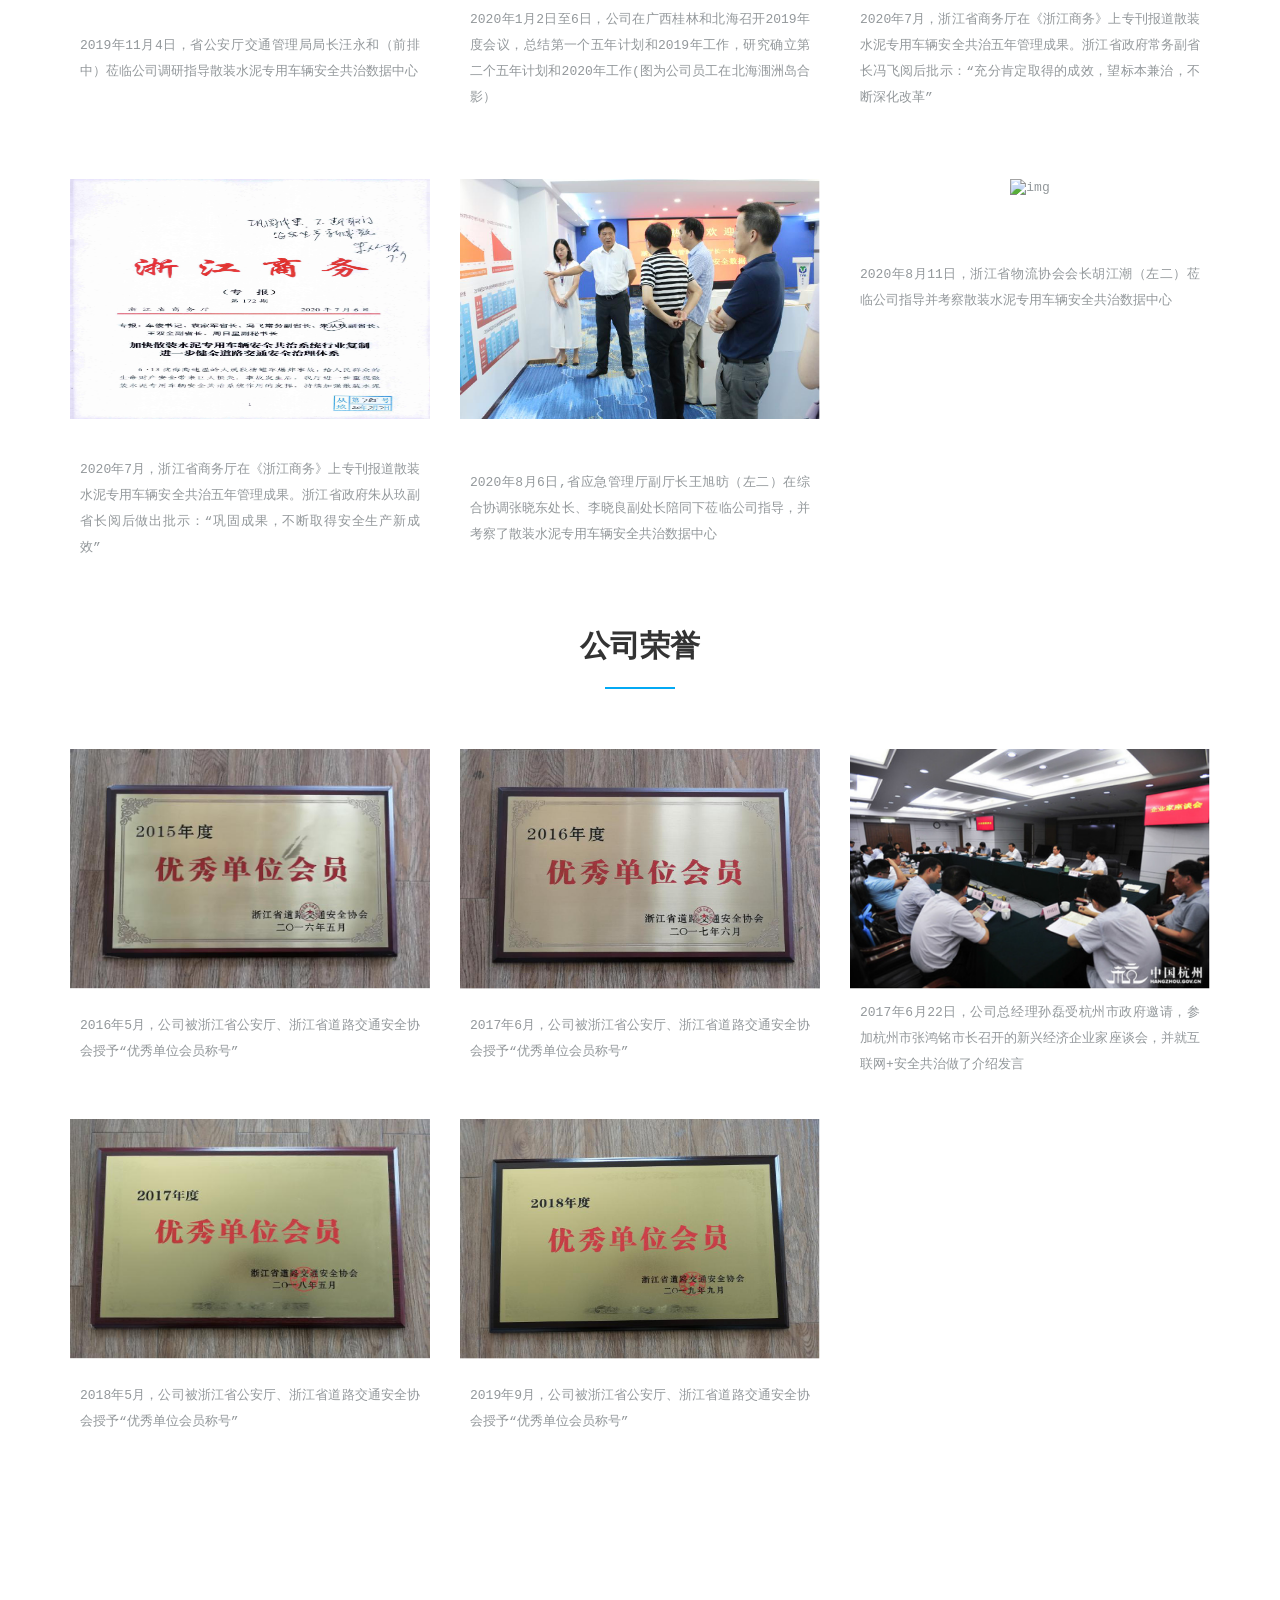
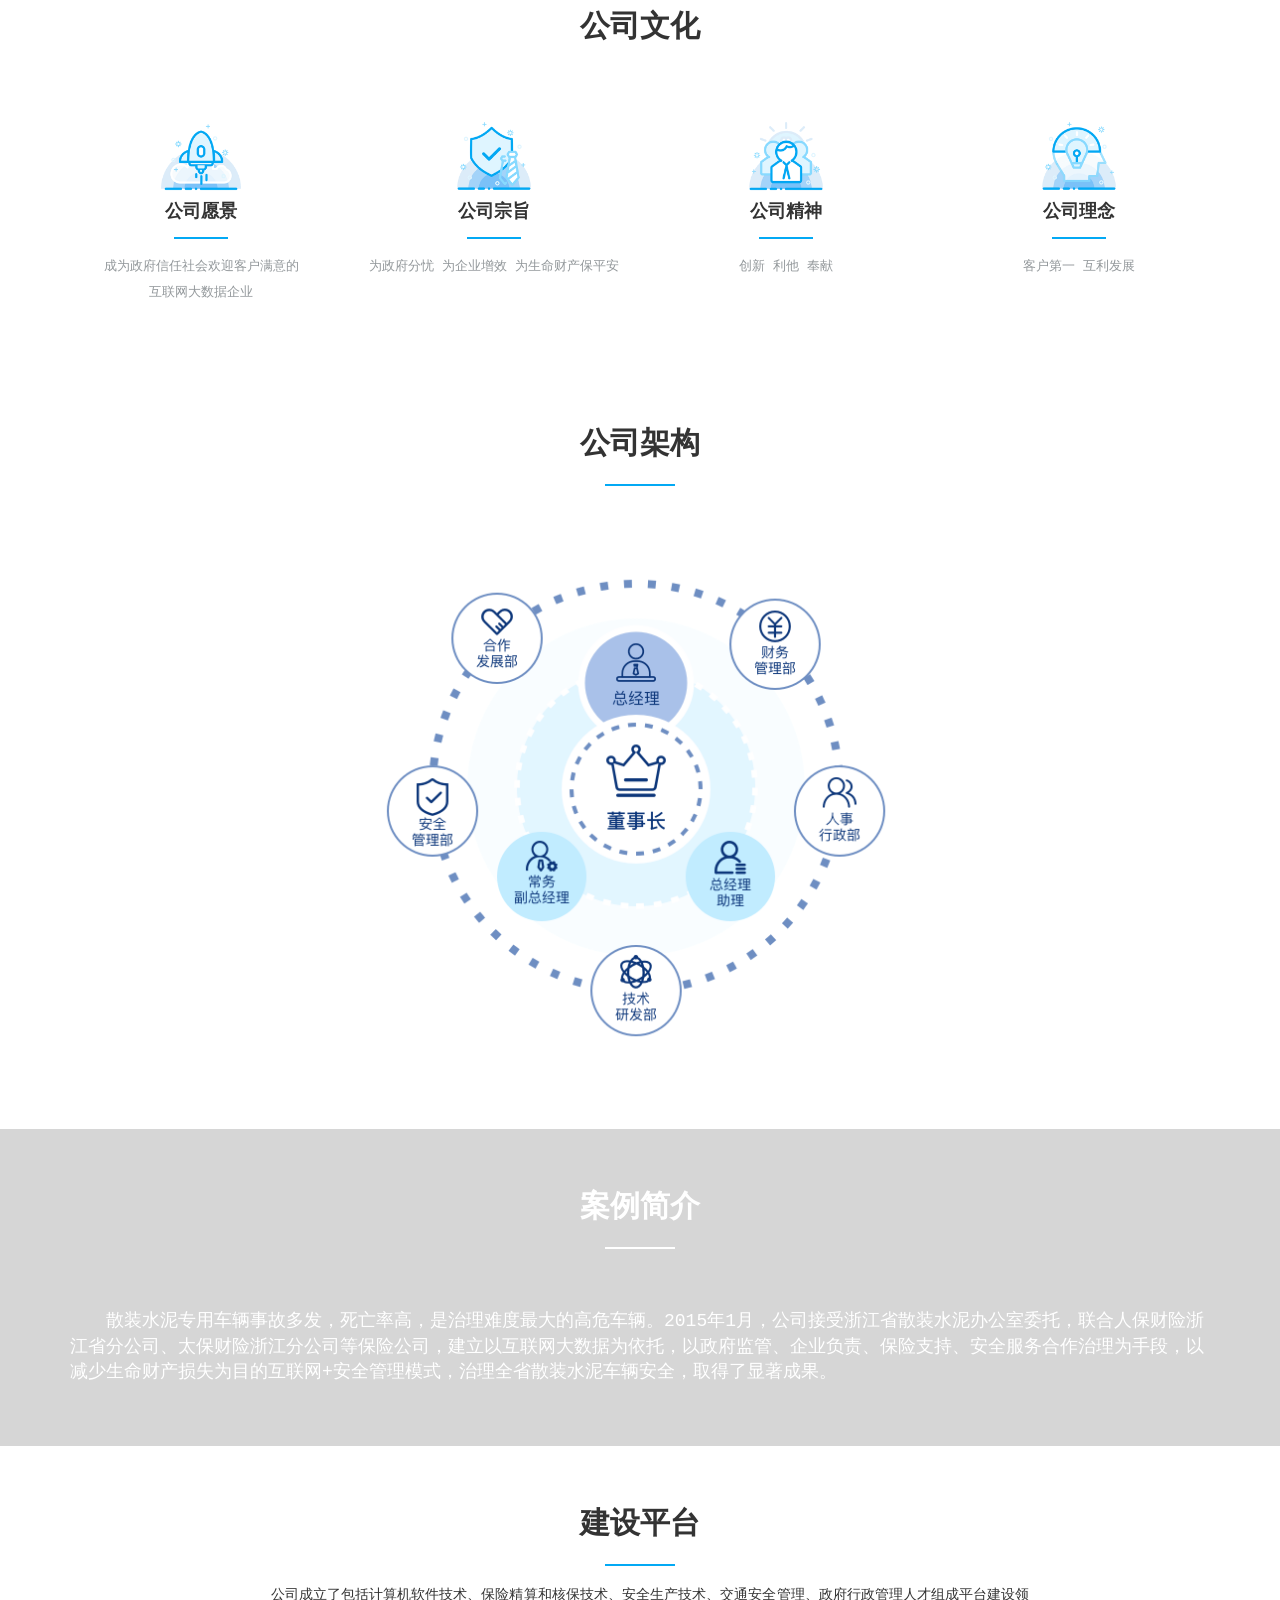
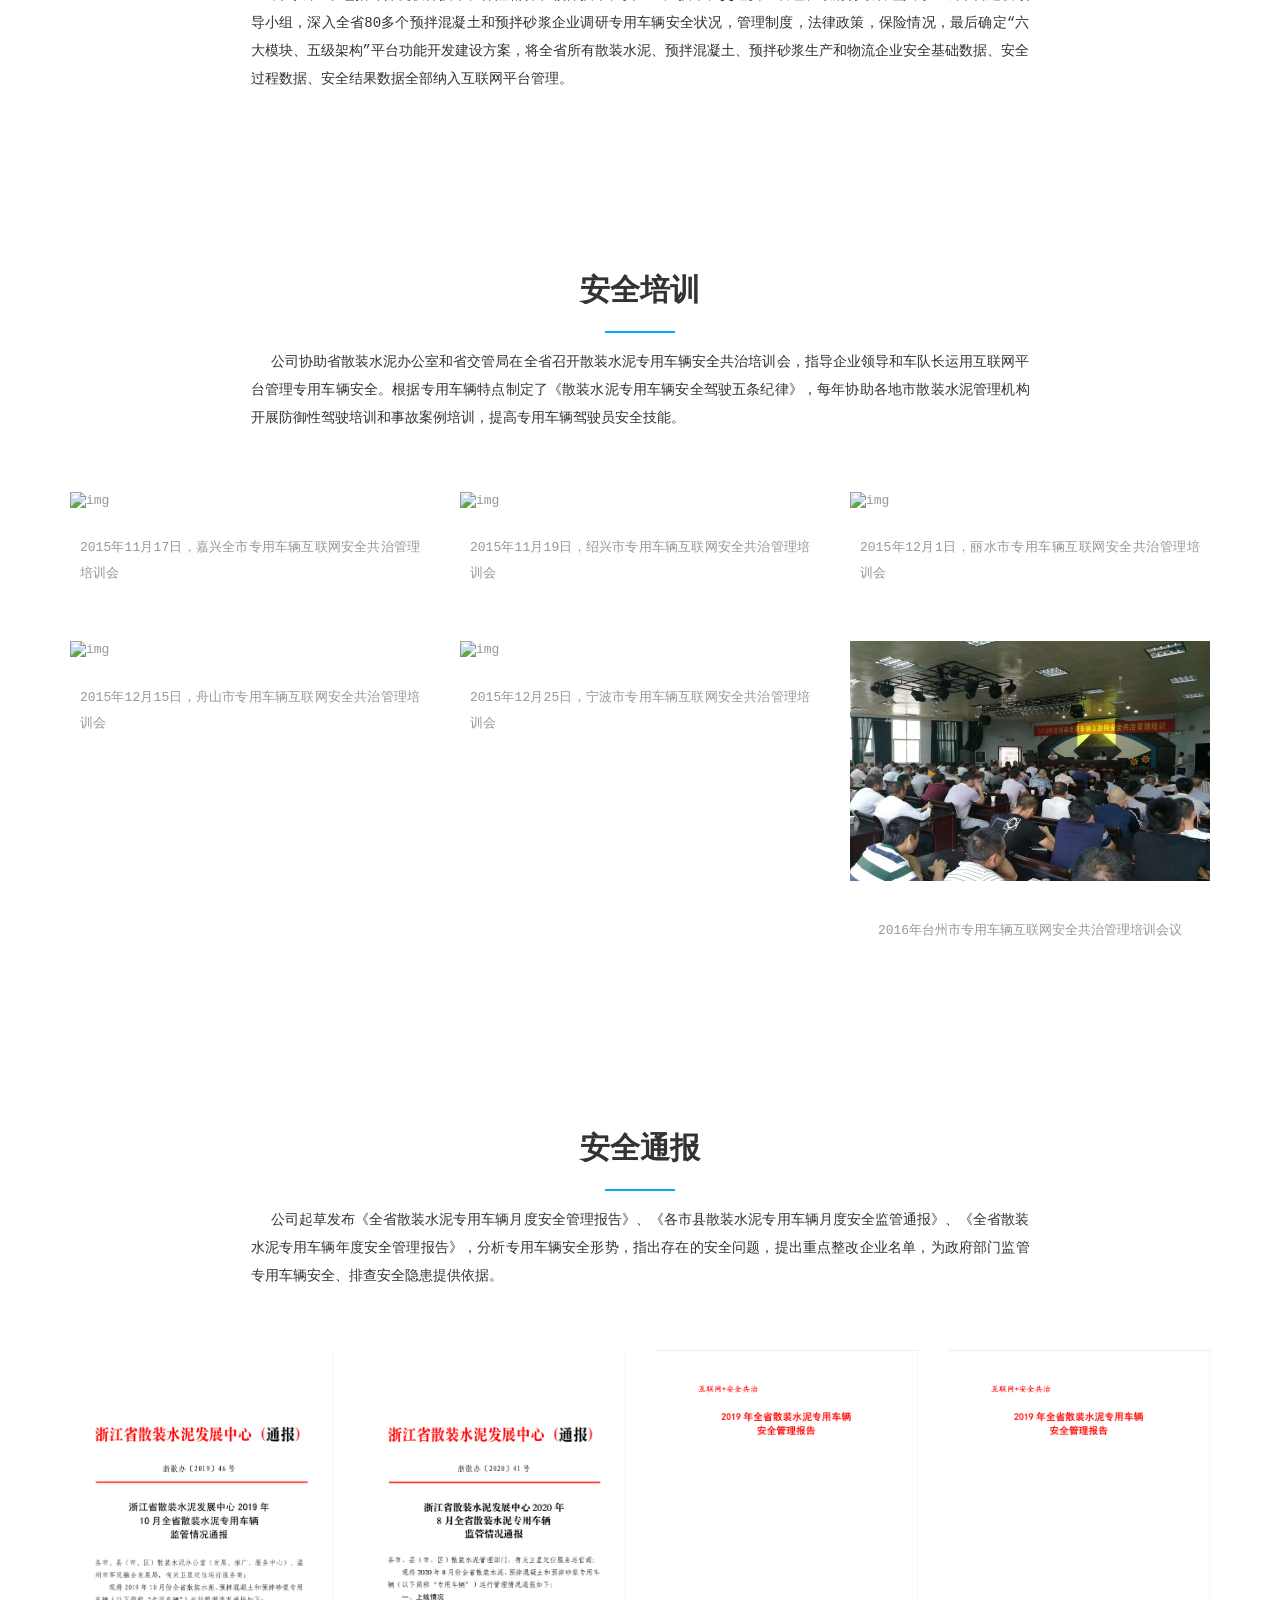
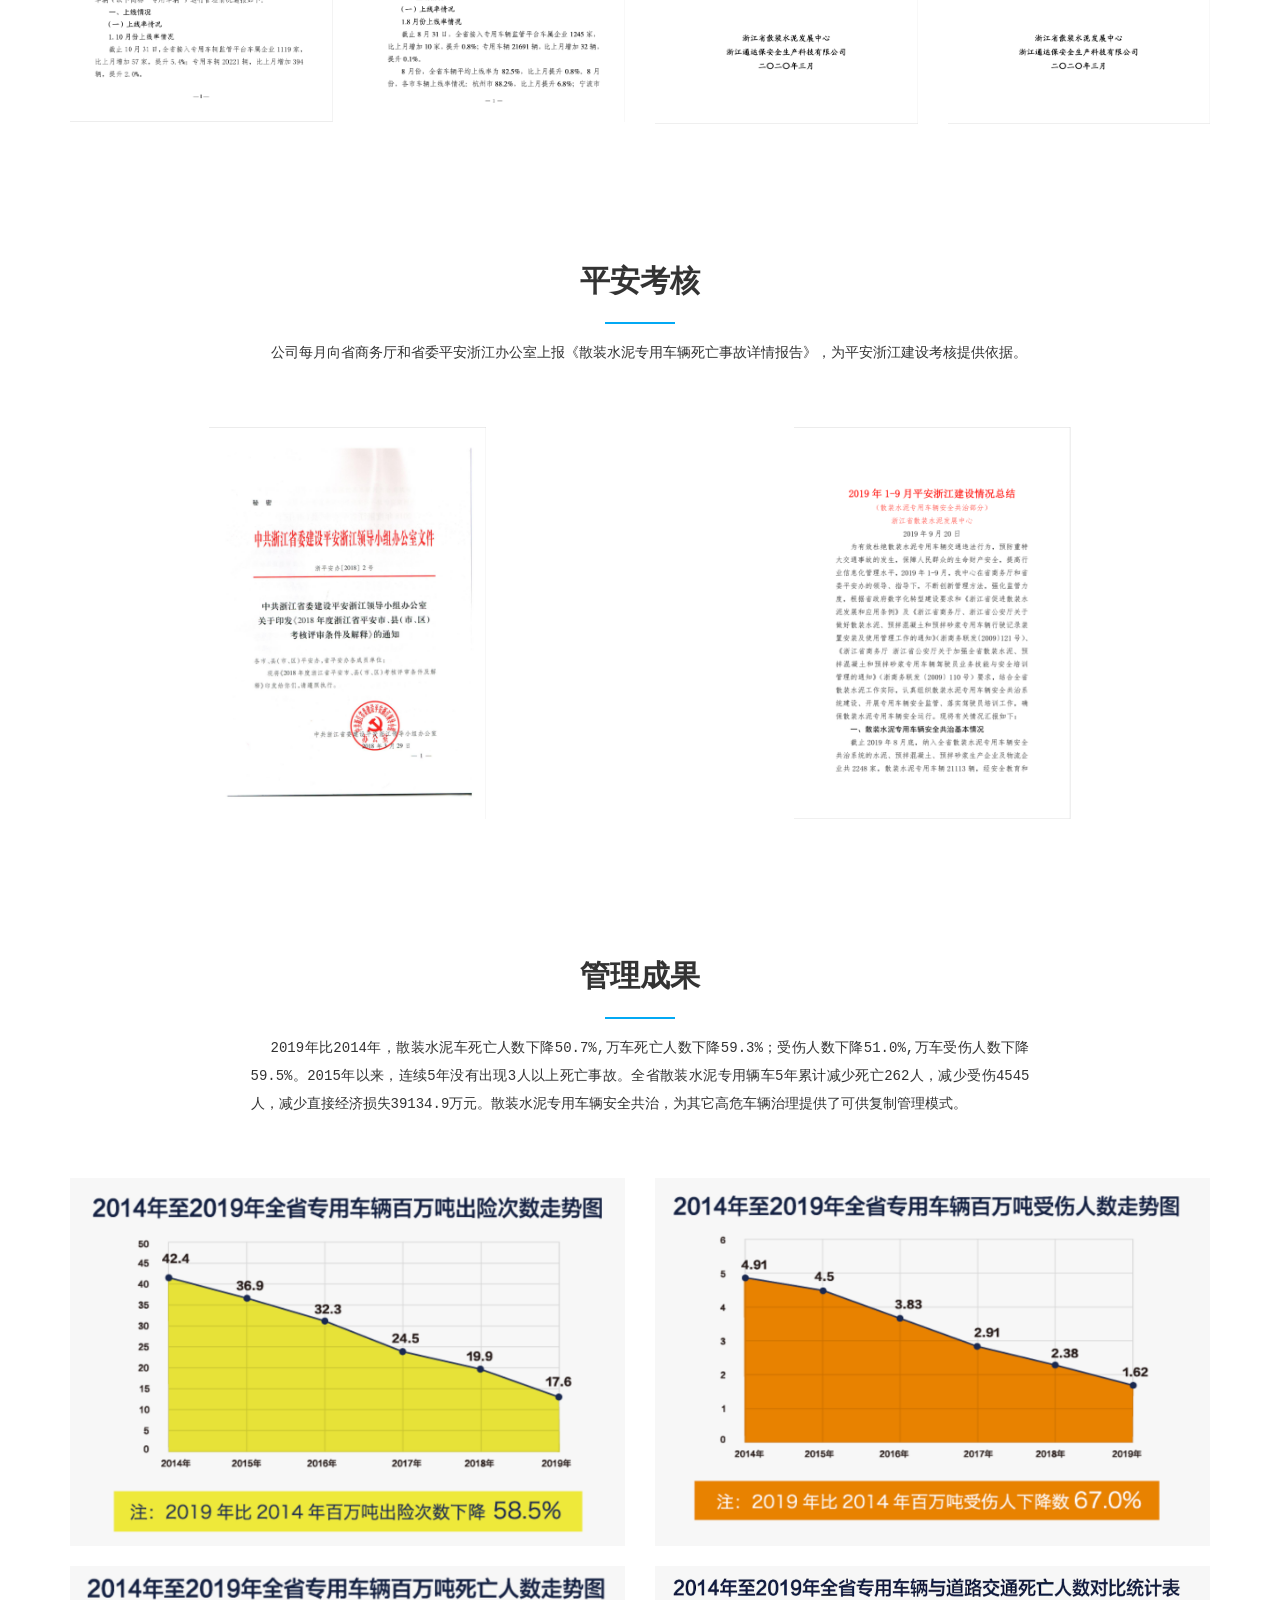
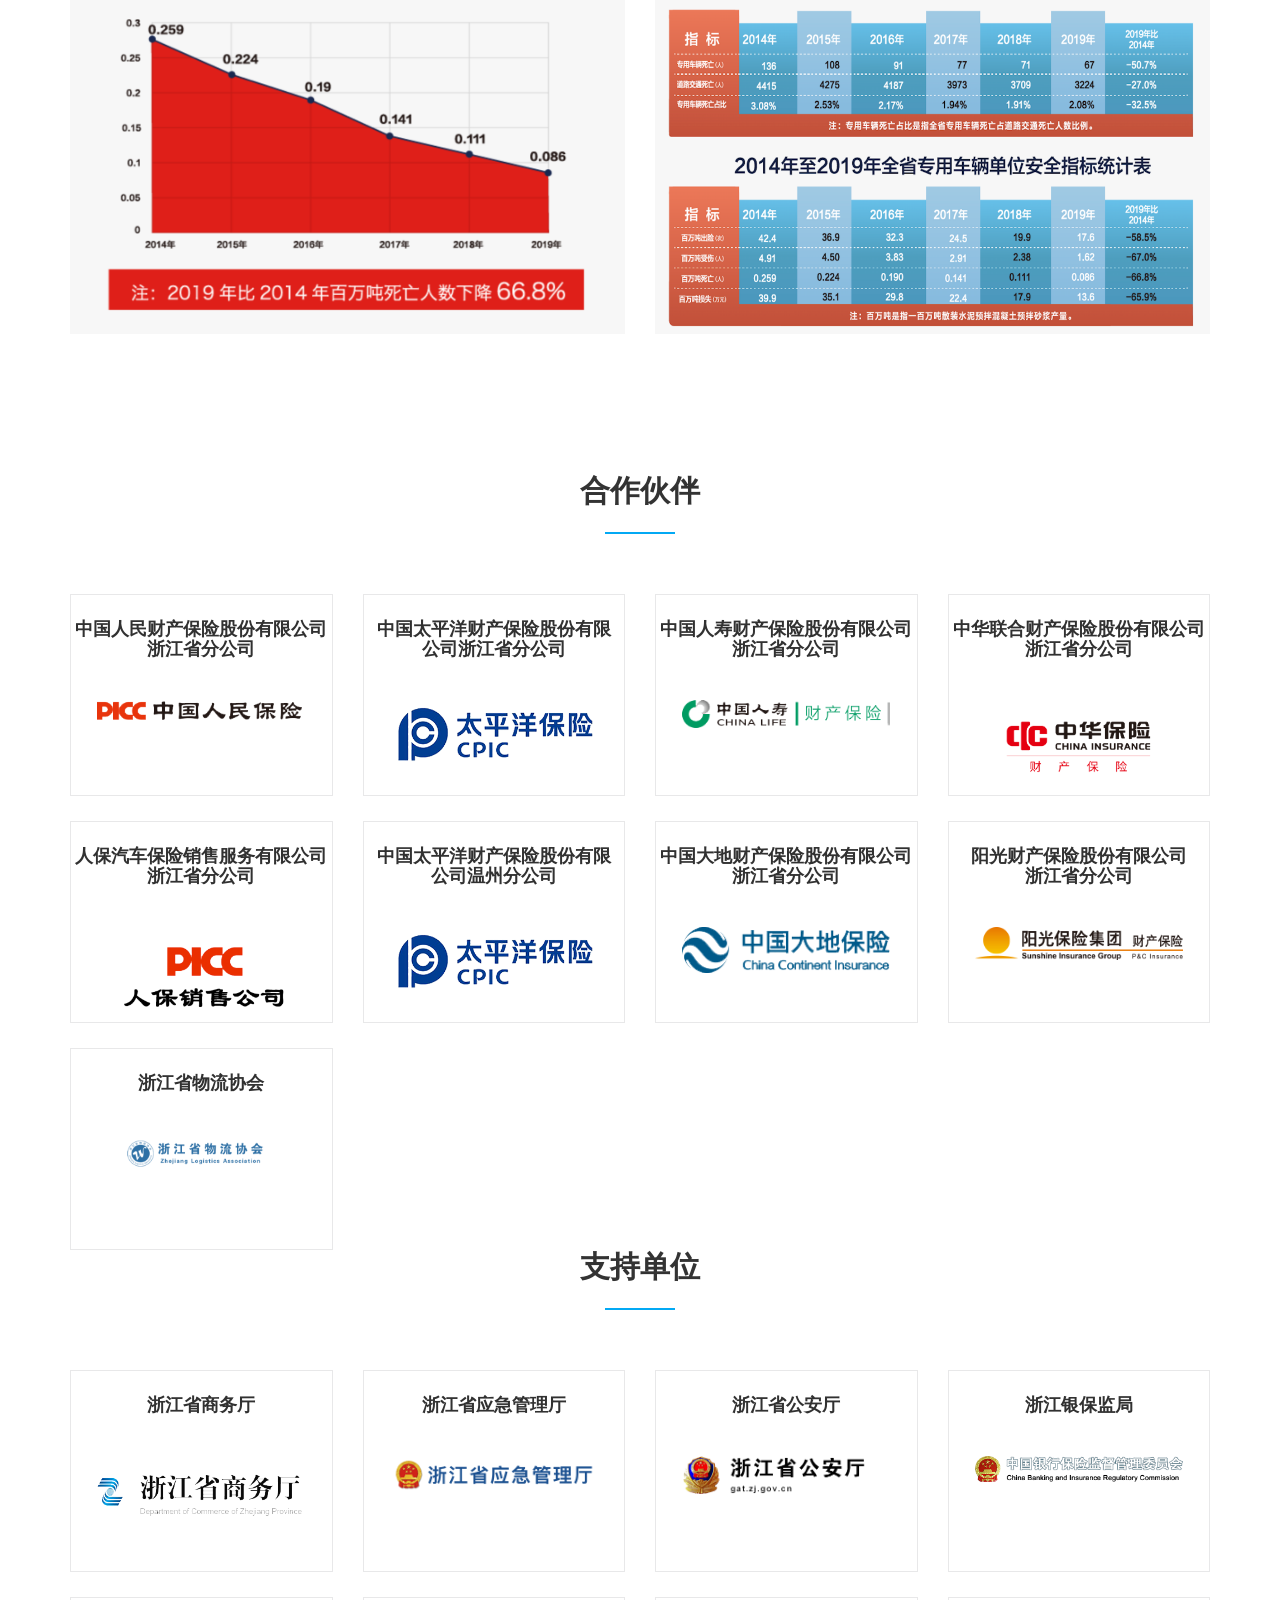
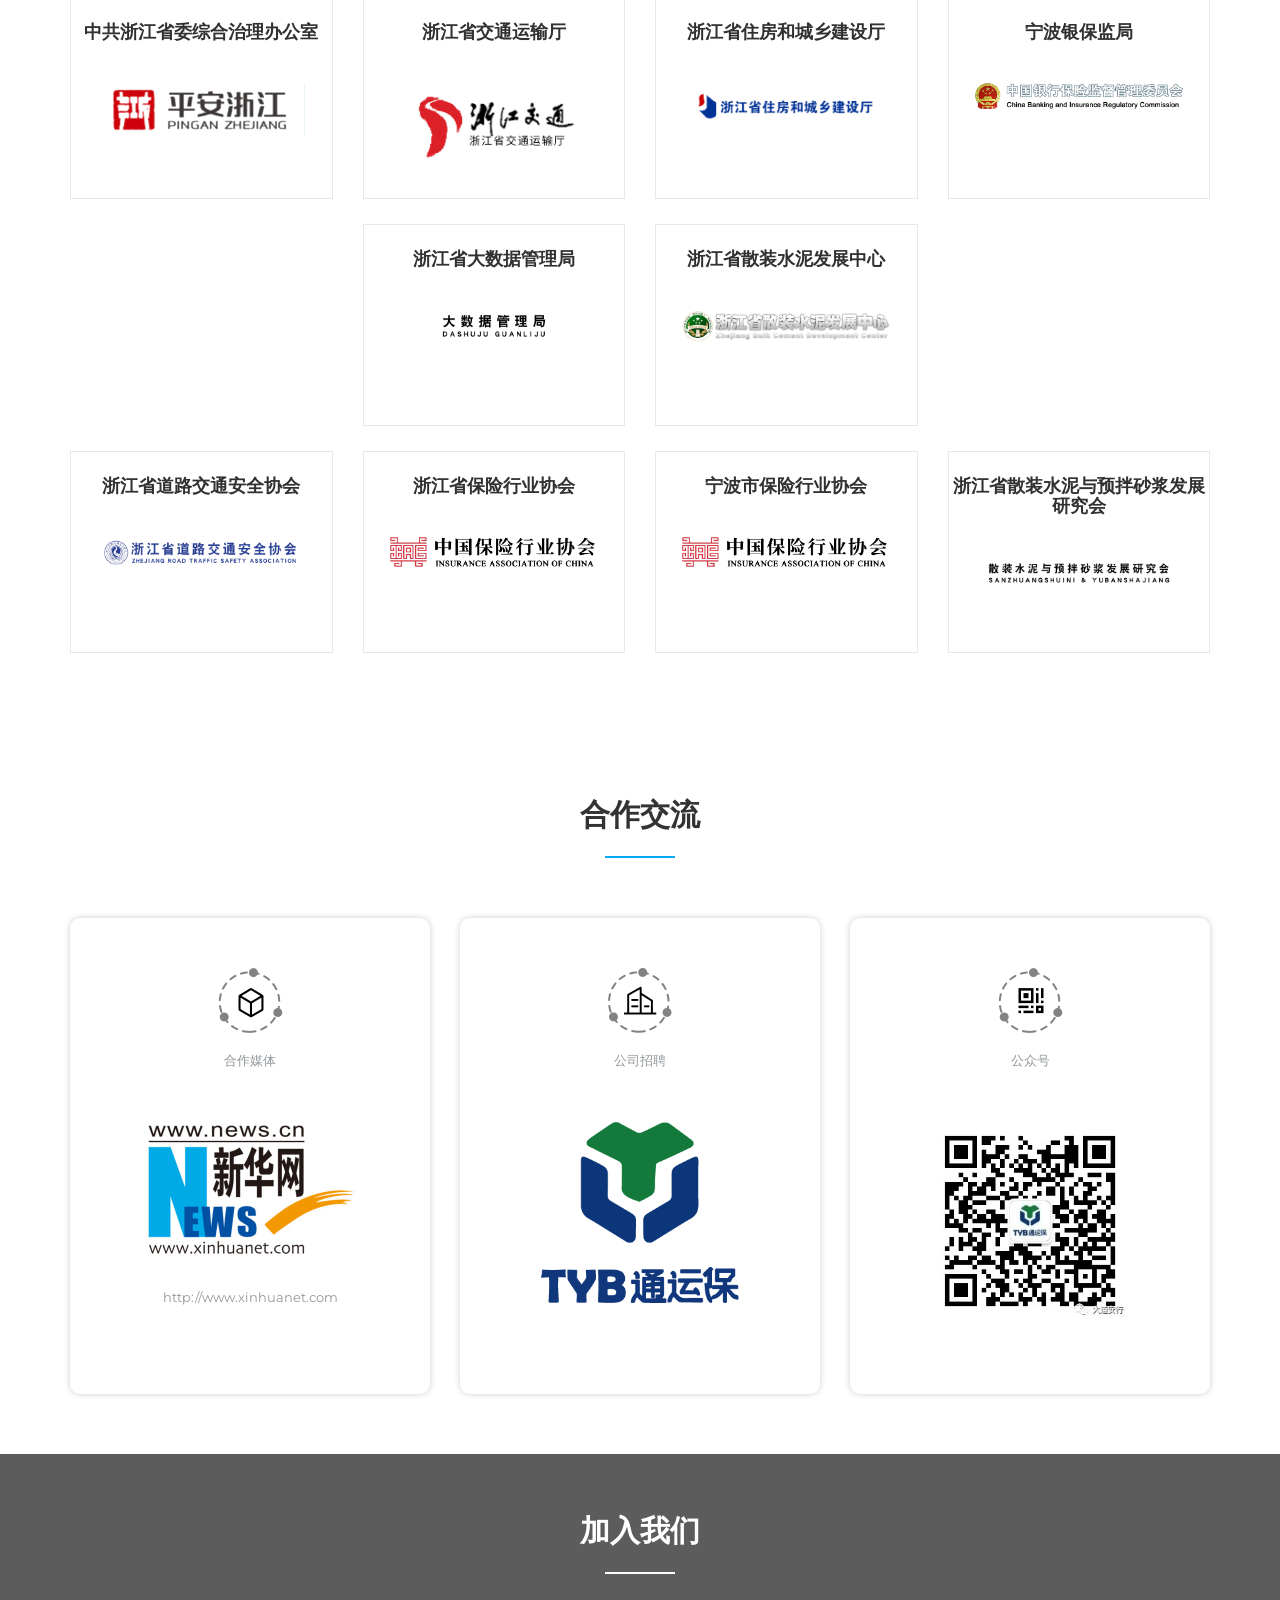
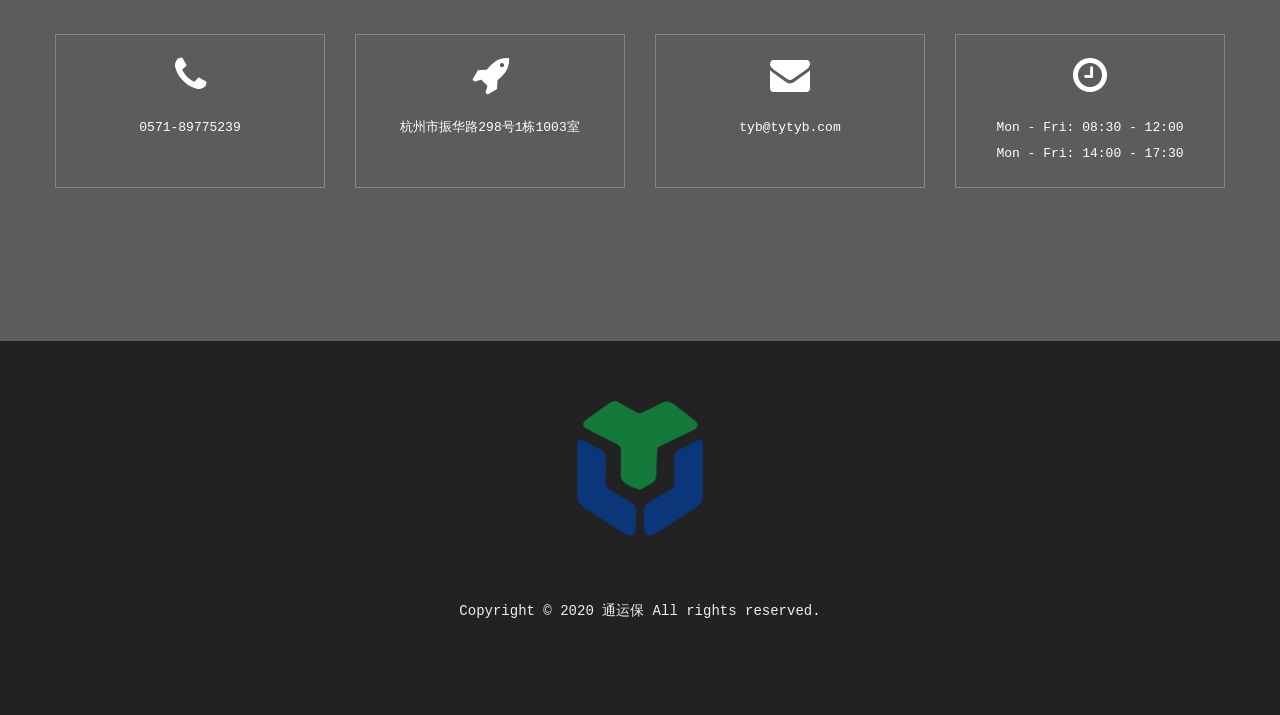
==== commit 371cdfb9: "新增业务模块，icon待替换" ====
--- a/index.html
+++ b/index.html
@@ -174,7 +174,25 @@
 				<h4>大数据服务</h4>
 				<p>建立交通安全、安全生产、产业发展大数据库，为治理高危车辆安全、高危行业安全生产问题，为产业发展提供大数据服务</p>
 			</div>
-		</div><!-- END COL -->
+		</div>
+		<div class="col-md-3 col-sm-6 col-xs-12">
+			<div class="service">
+				<div class="icon">
+					<img src="assets/img/business/4.png" alt="">
+				</div>
+				<h4>智慧交通管理服务</h4>
+				<p>通过云计算、物联网、大数据、人工智能等技术，提供道路交通互联网应用场景，为交通拥堵、行车安全和社会治安等问题提供解决方案</p>
+			</div>
+		</div>
+		<div class="col-md-3 col-sm-6 col-xs-12">
+			<div class="service">
+				<div class="icon">
+					<img src="assets/img/business/4.png" alt="">
+				</div>
+				<h4>智慧城市管理服务</h4>
+				<p>通过云计算、物联网、大数据、人工智能等技术，提供城市互联网应用场景，为行政管理、经济管理、交通运输、社会治安、经济发展等问题提供解决方案</p>
+			</div>
+		</div>
 	</div><!-- END ROW -->
 </div><!-- END CONTAINER -->
 </section>
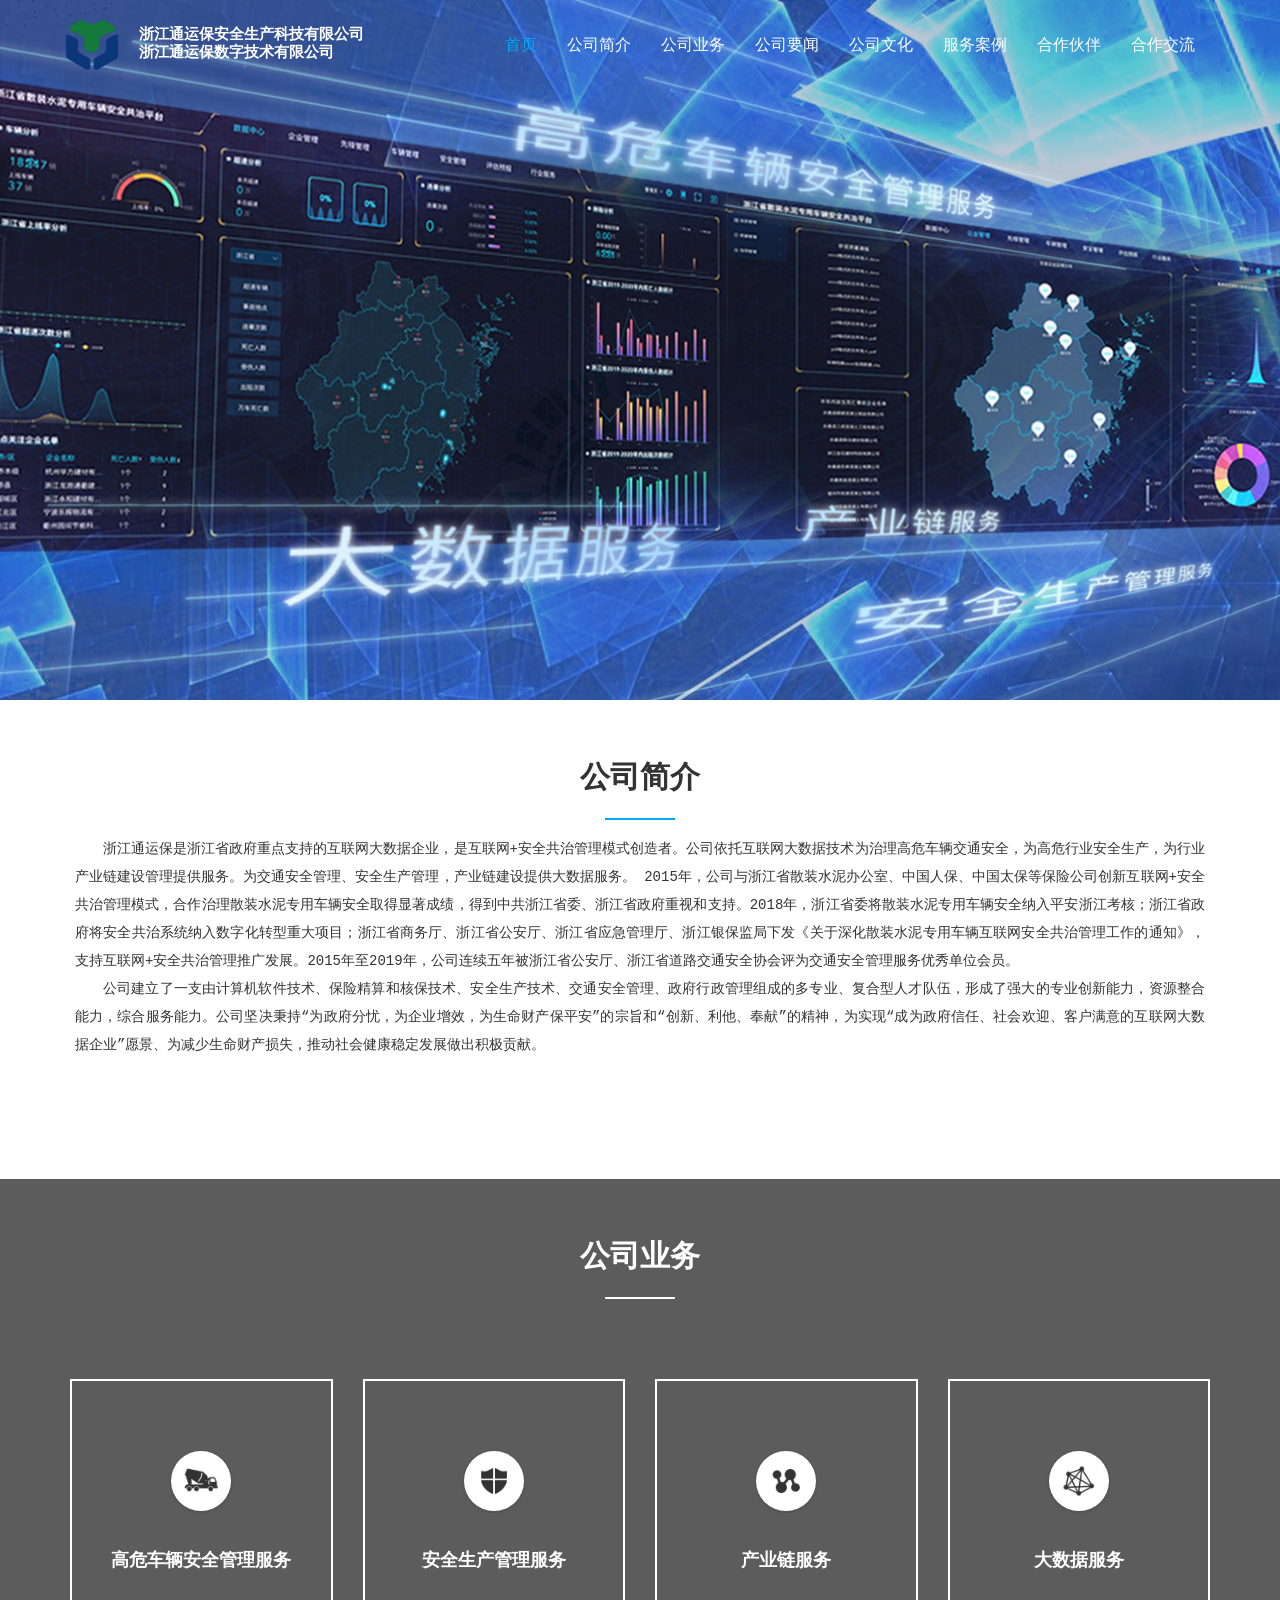
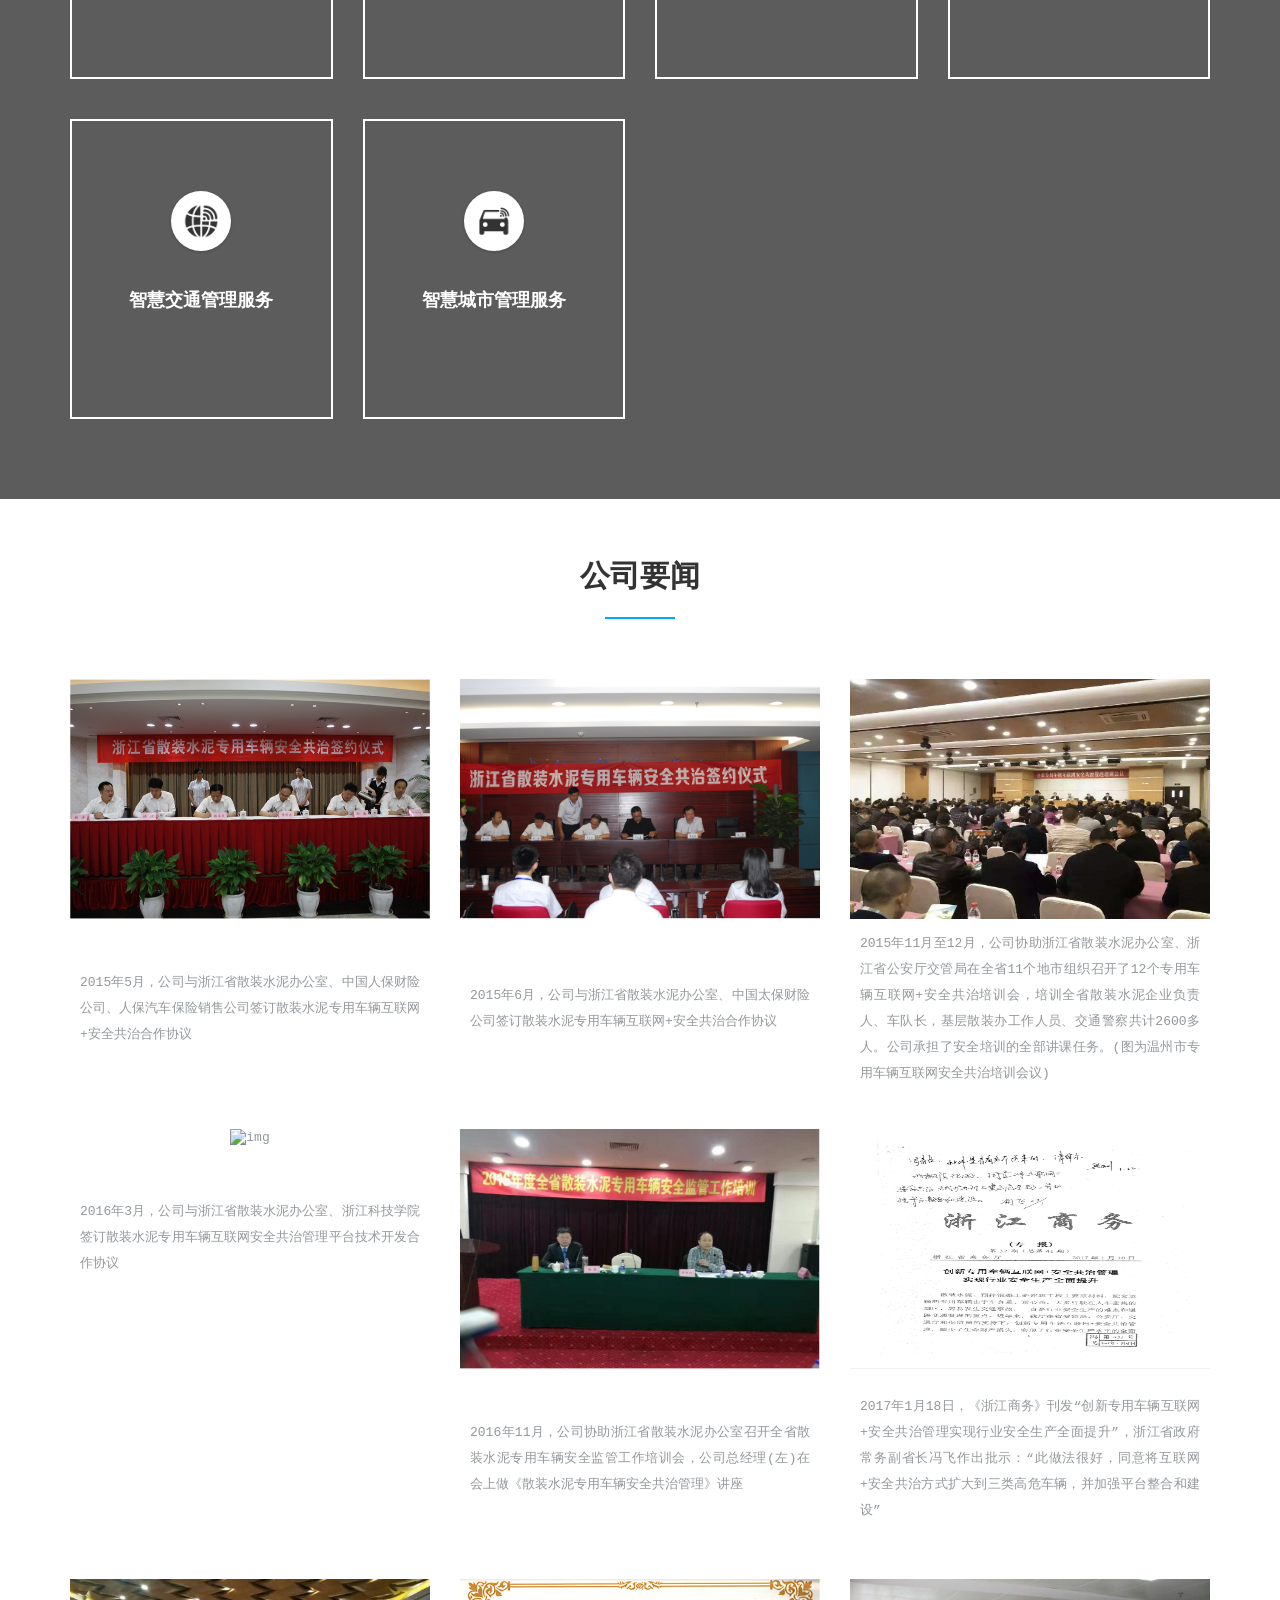
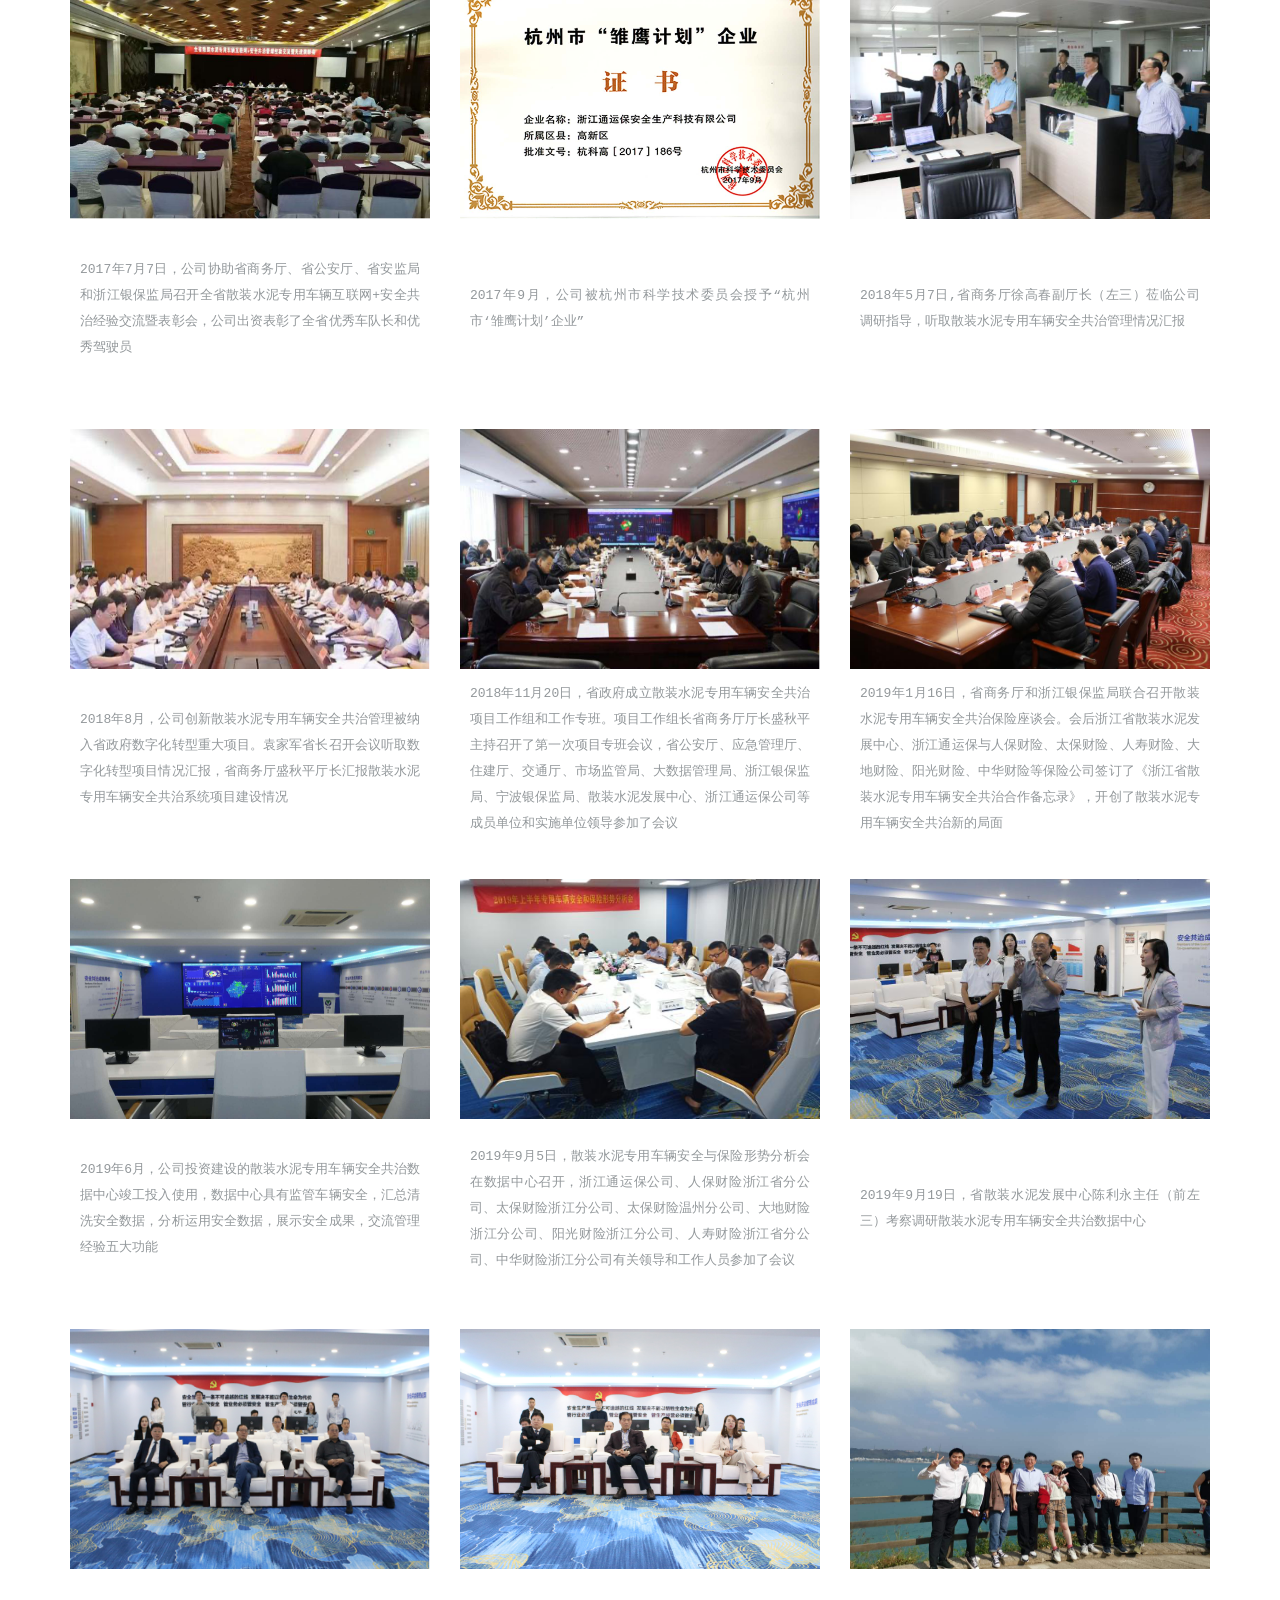
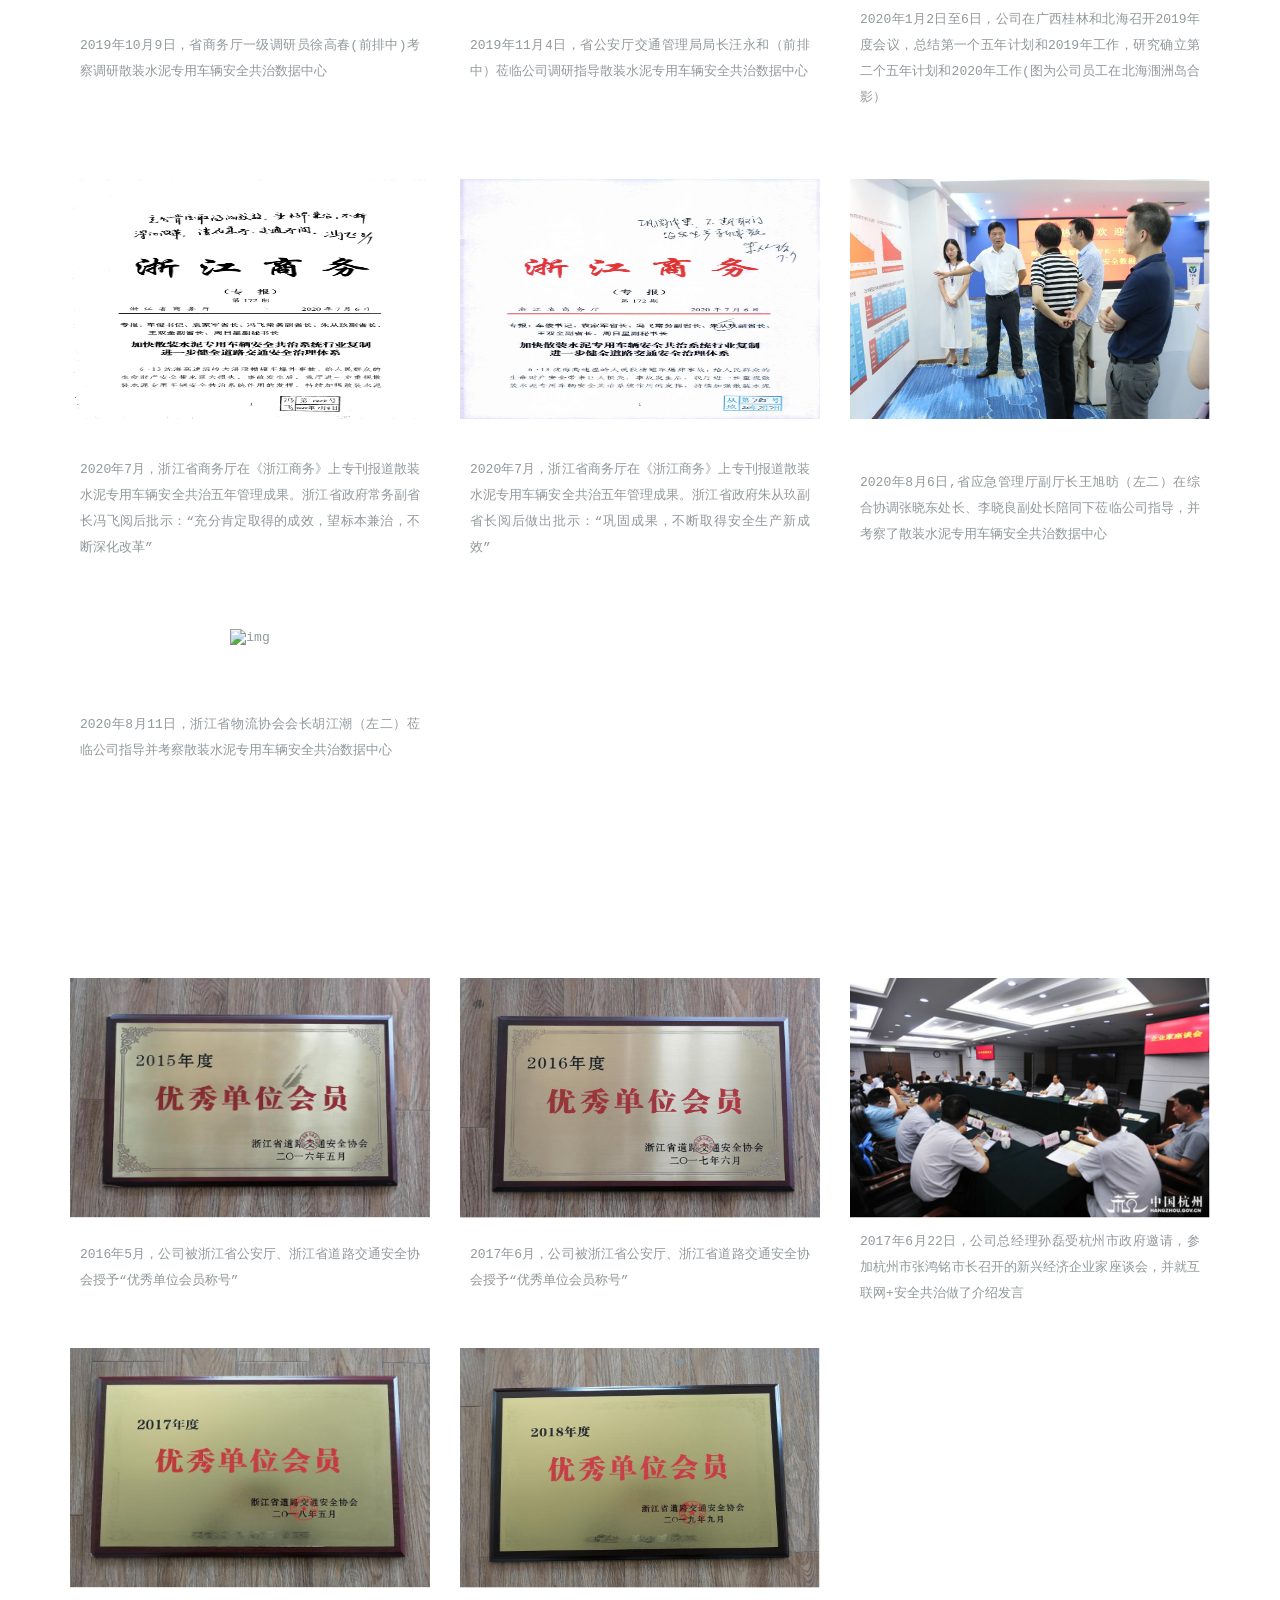
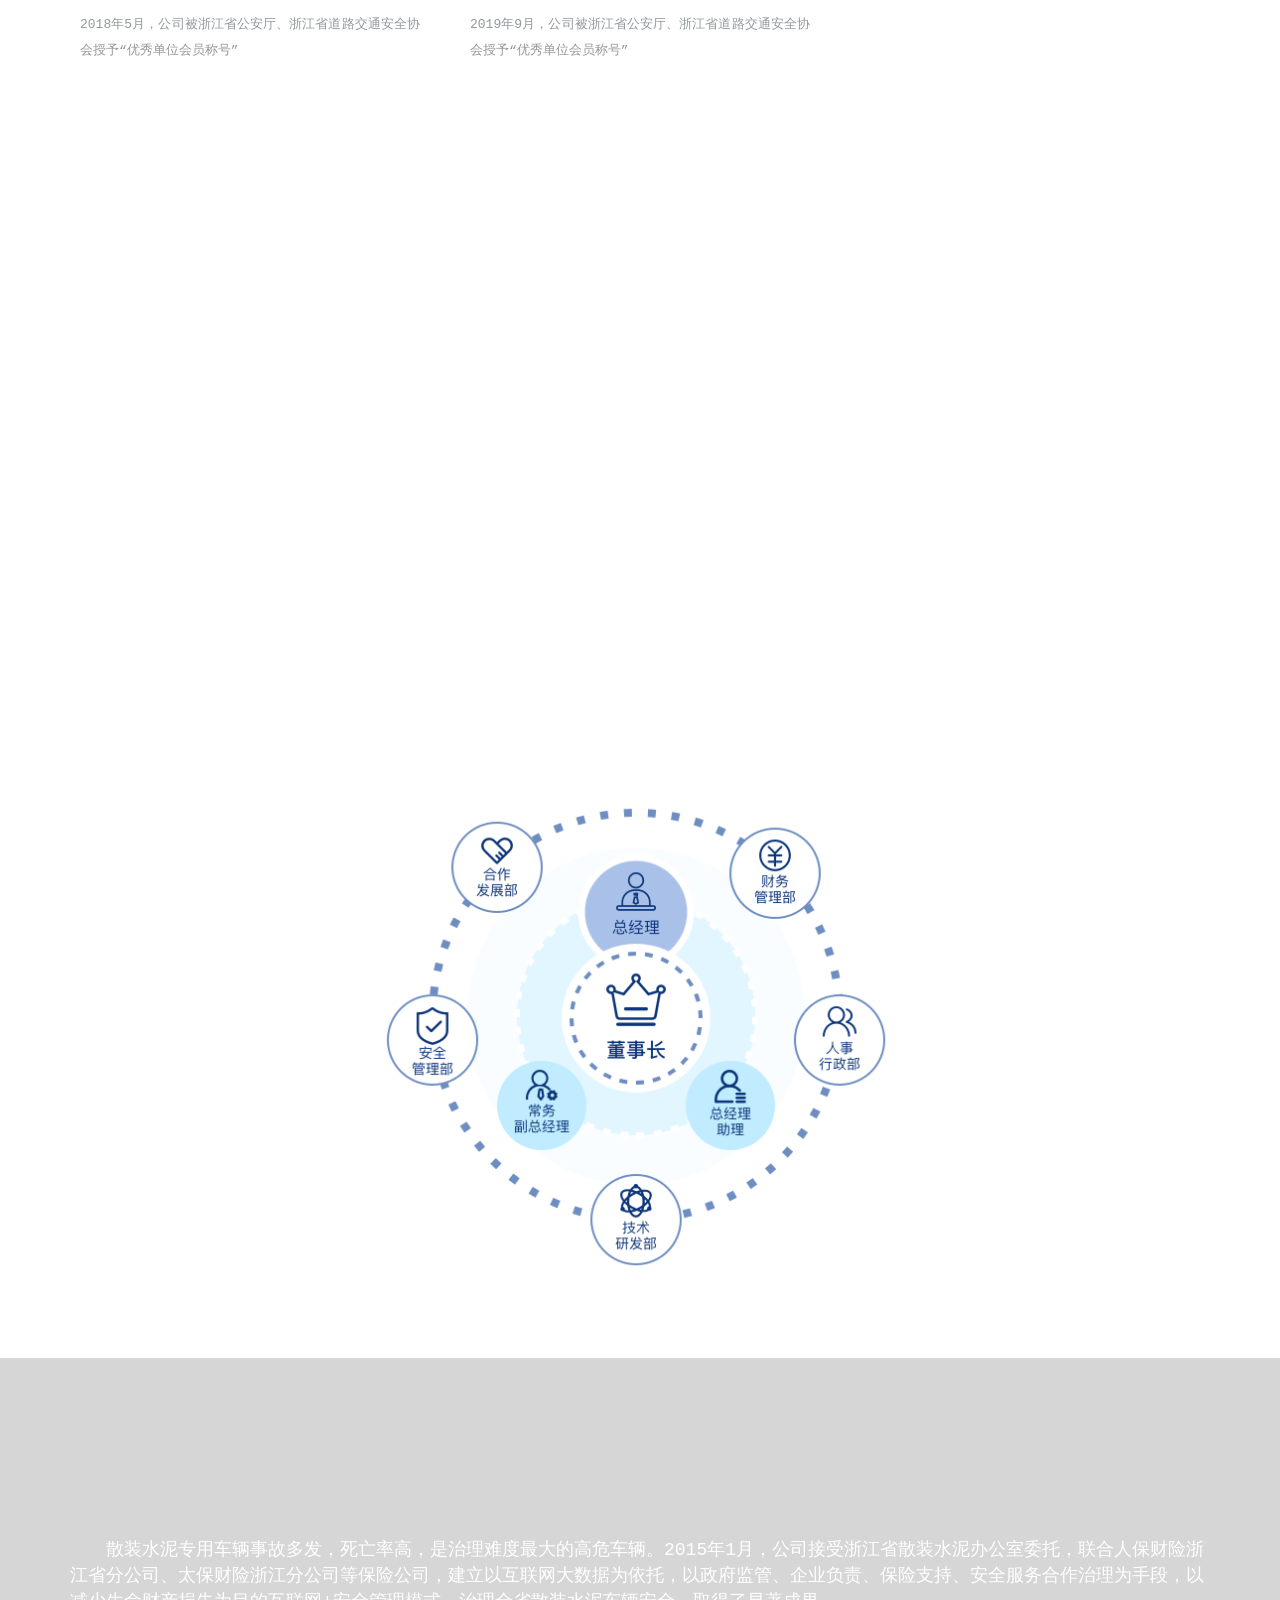
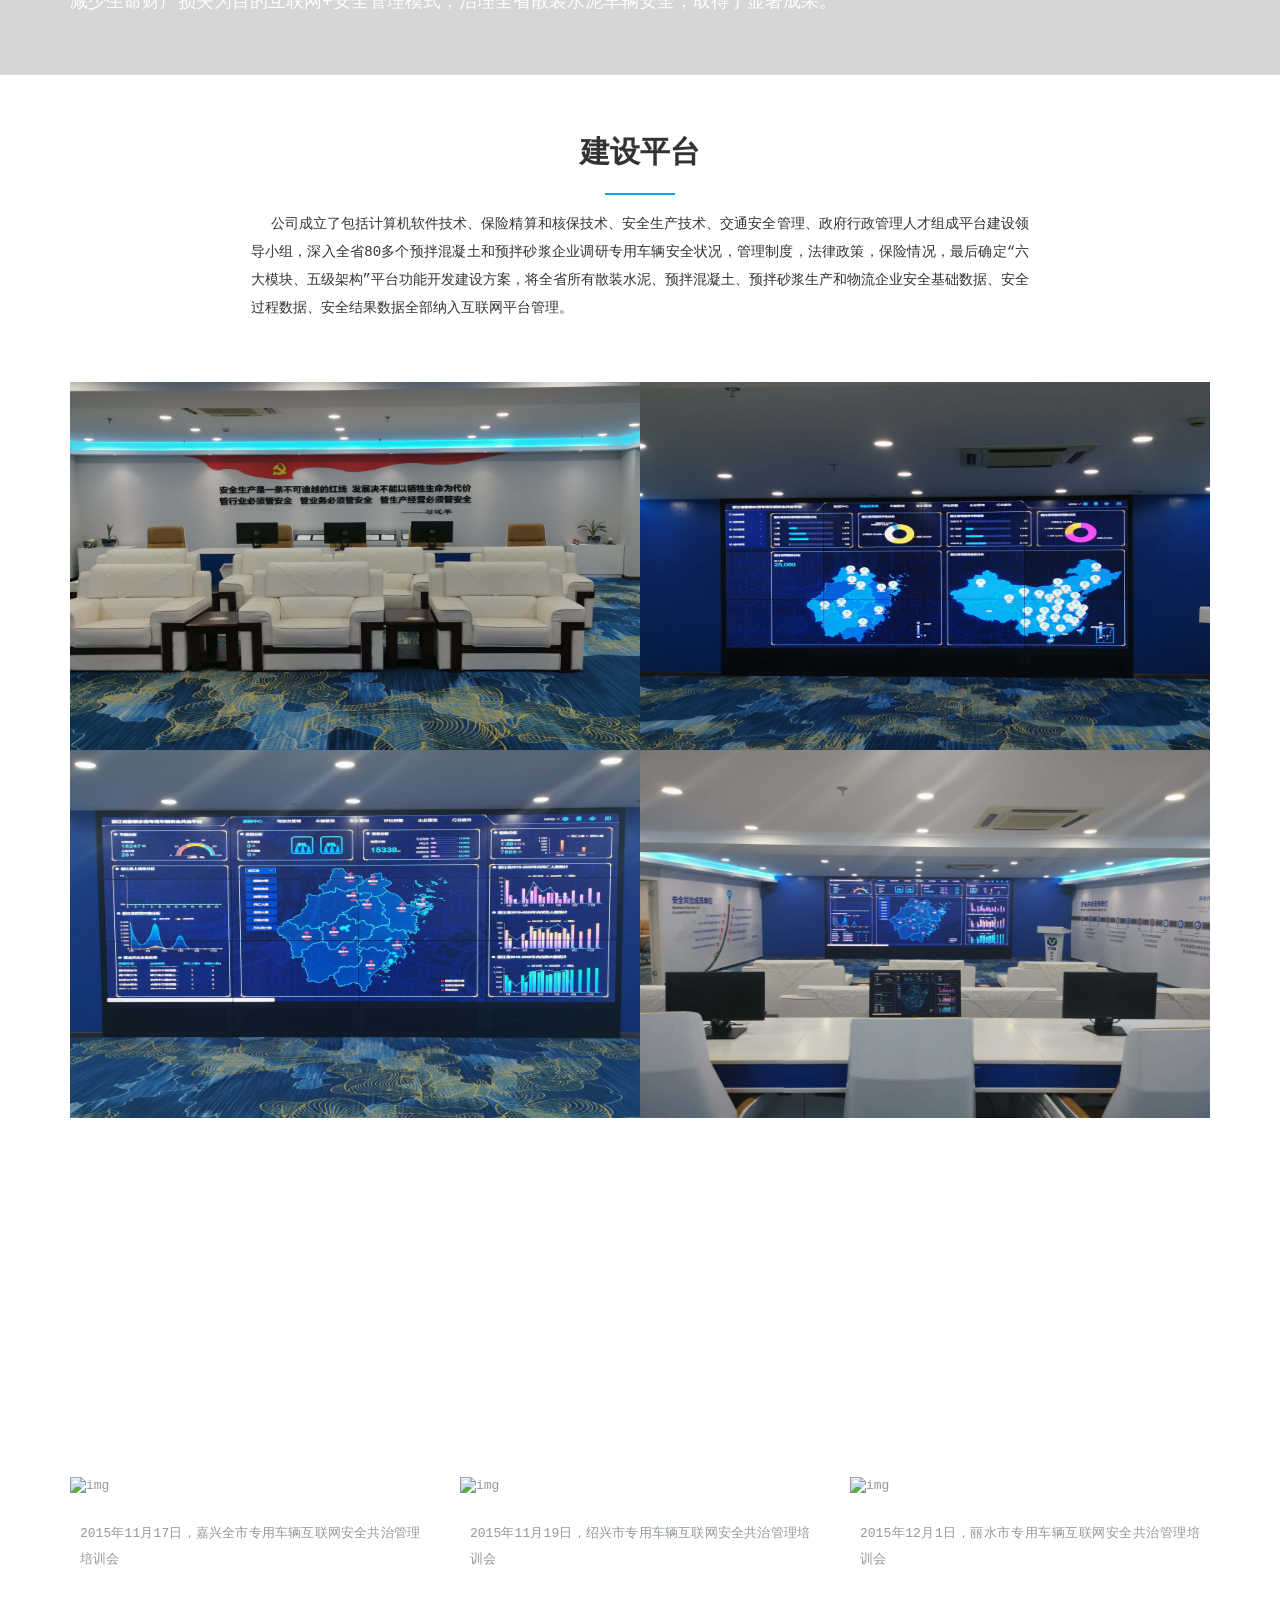
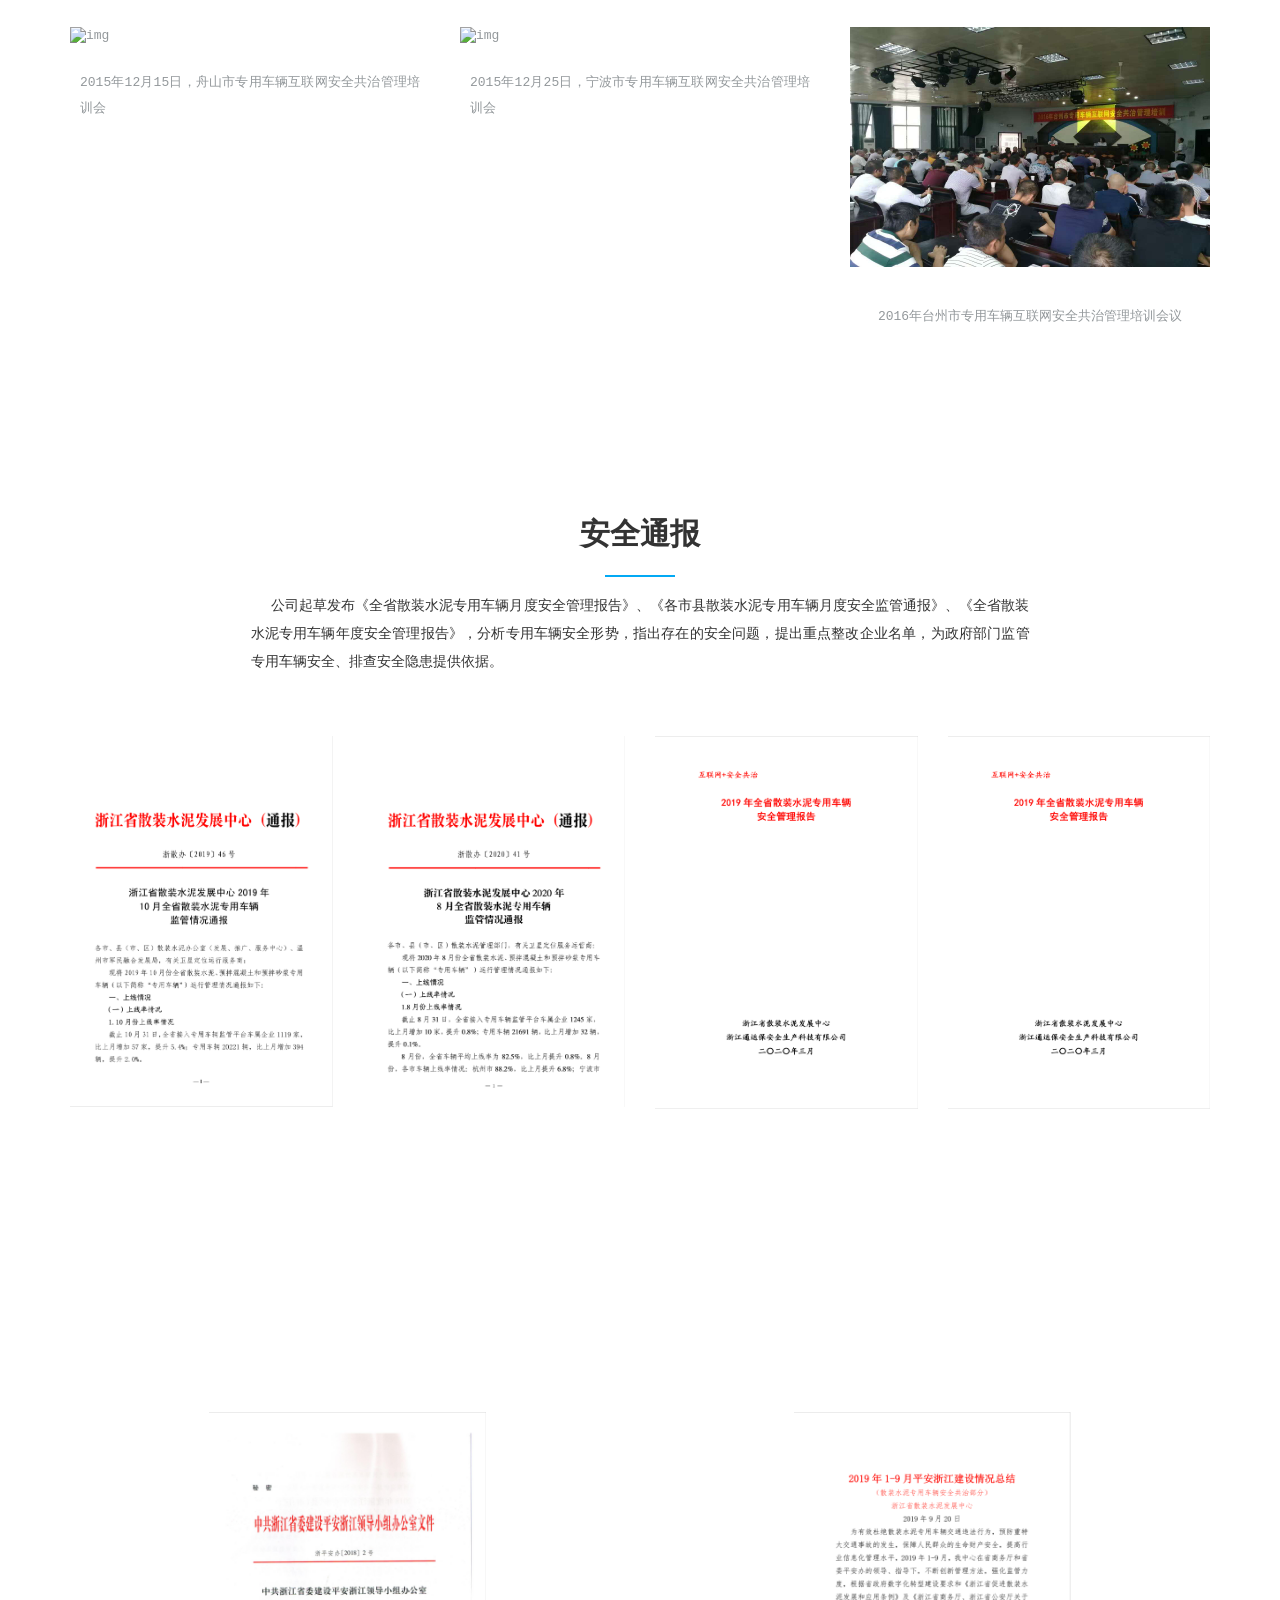
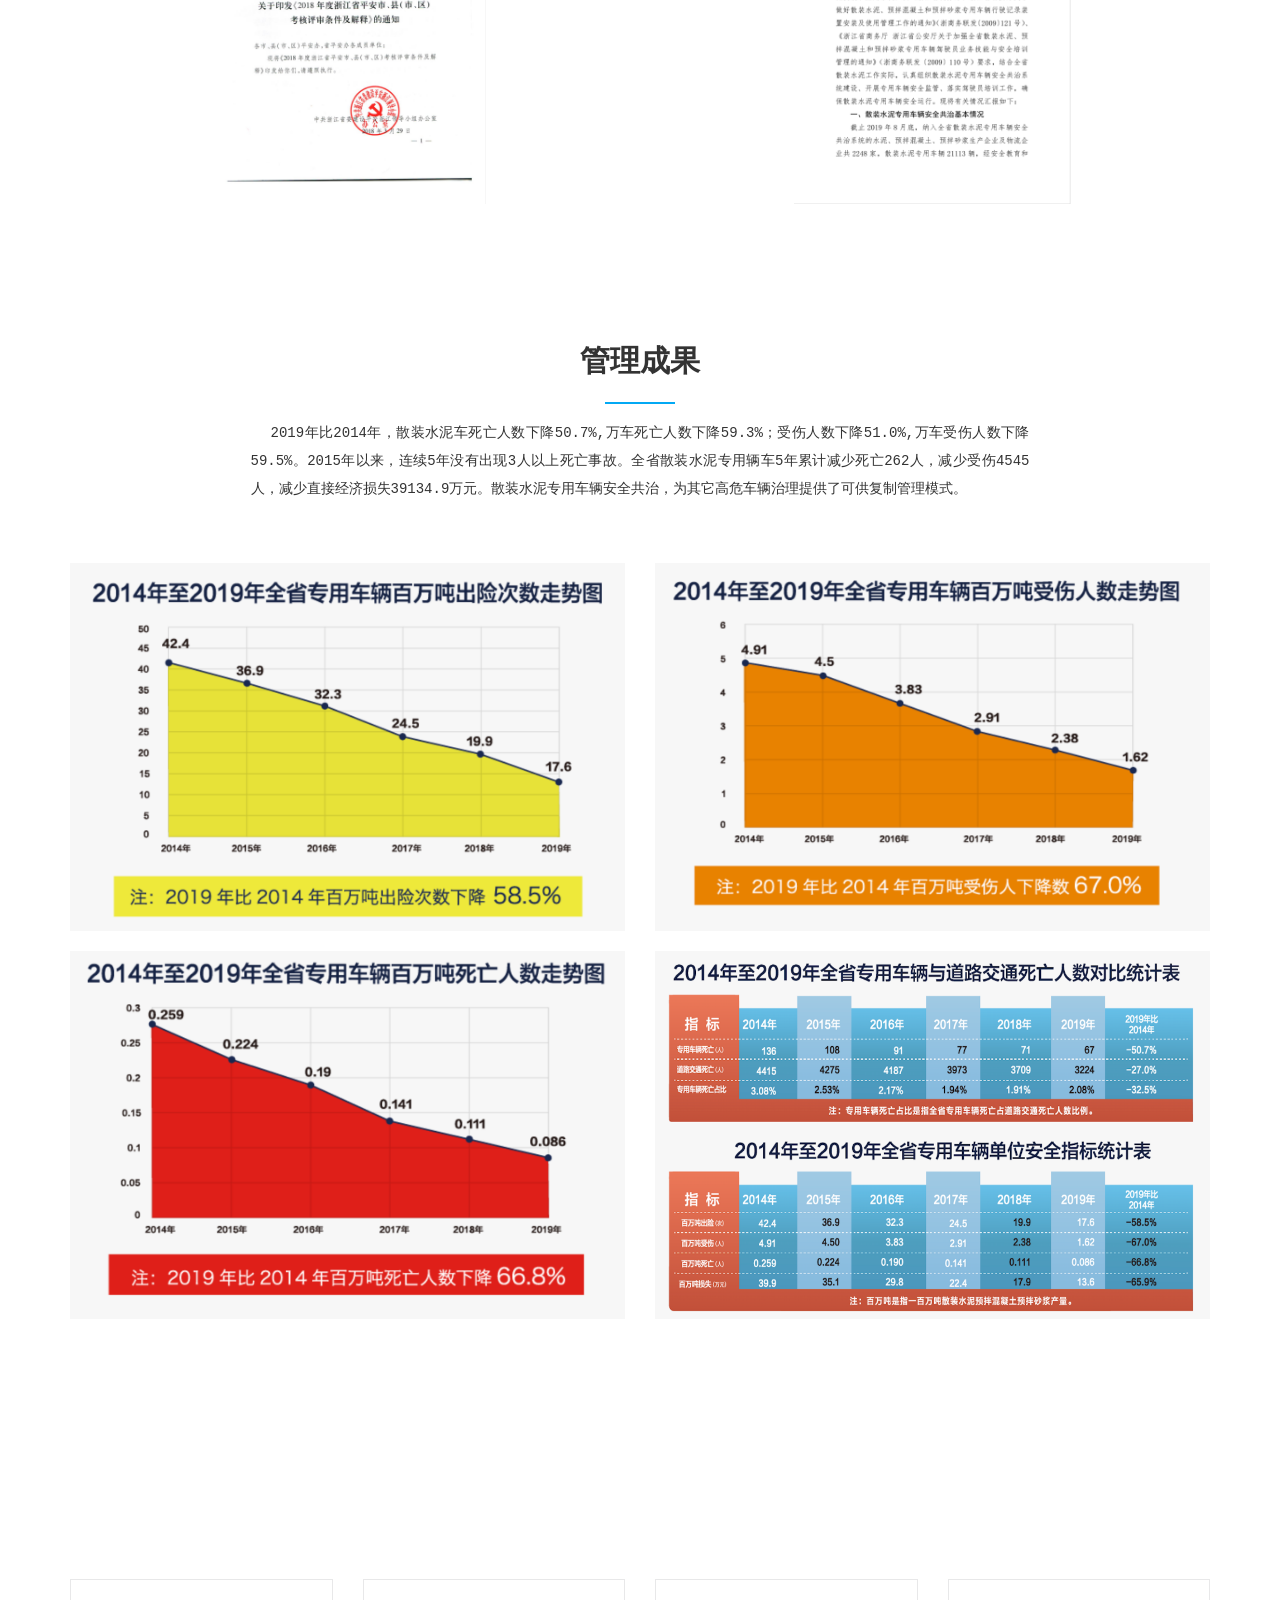
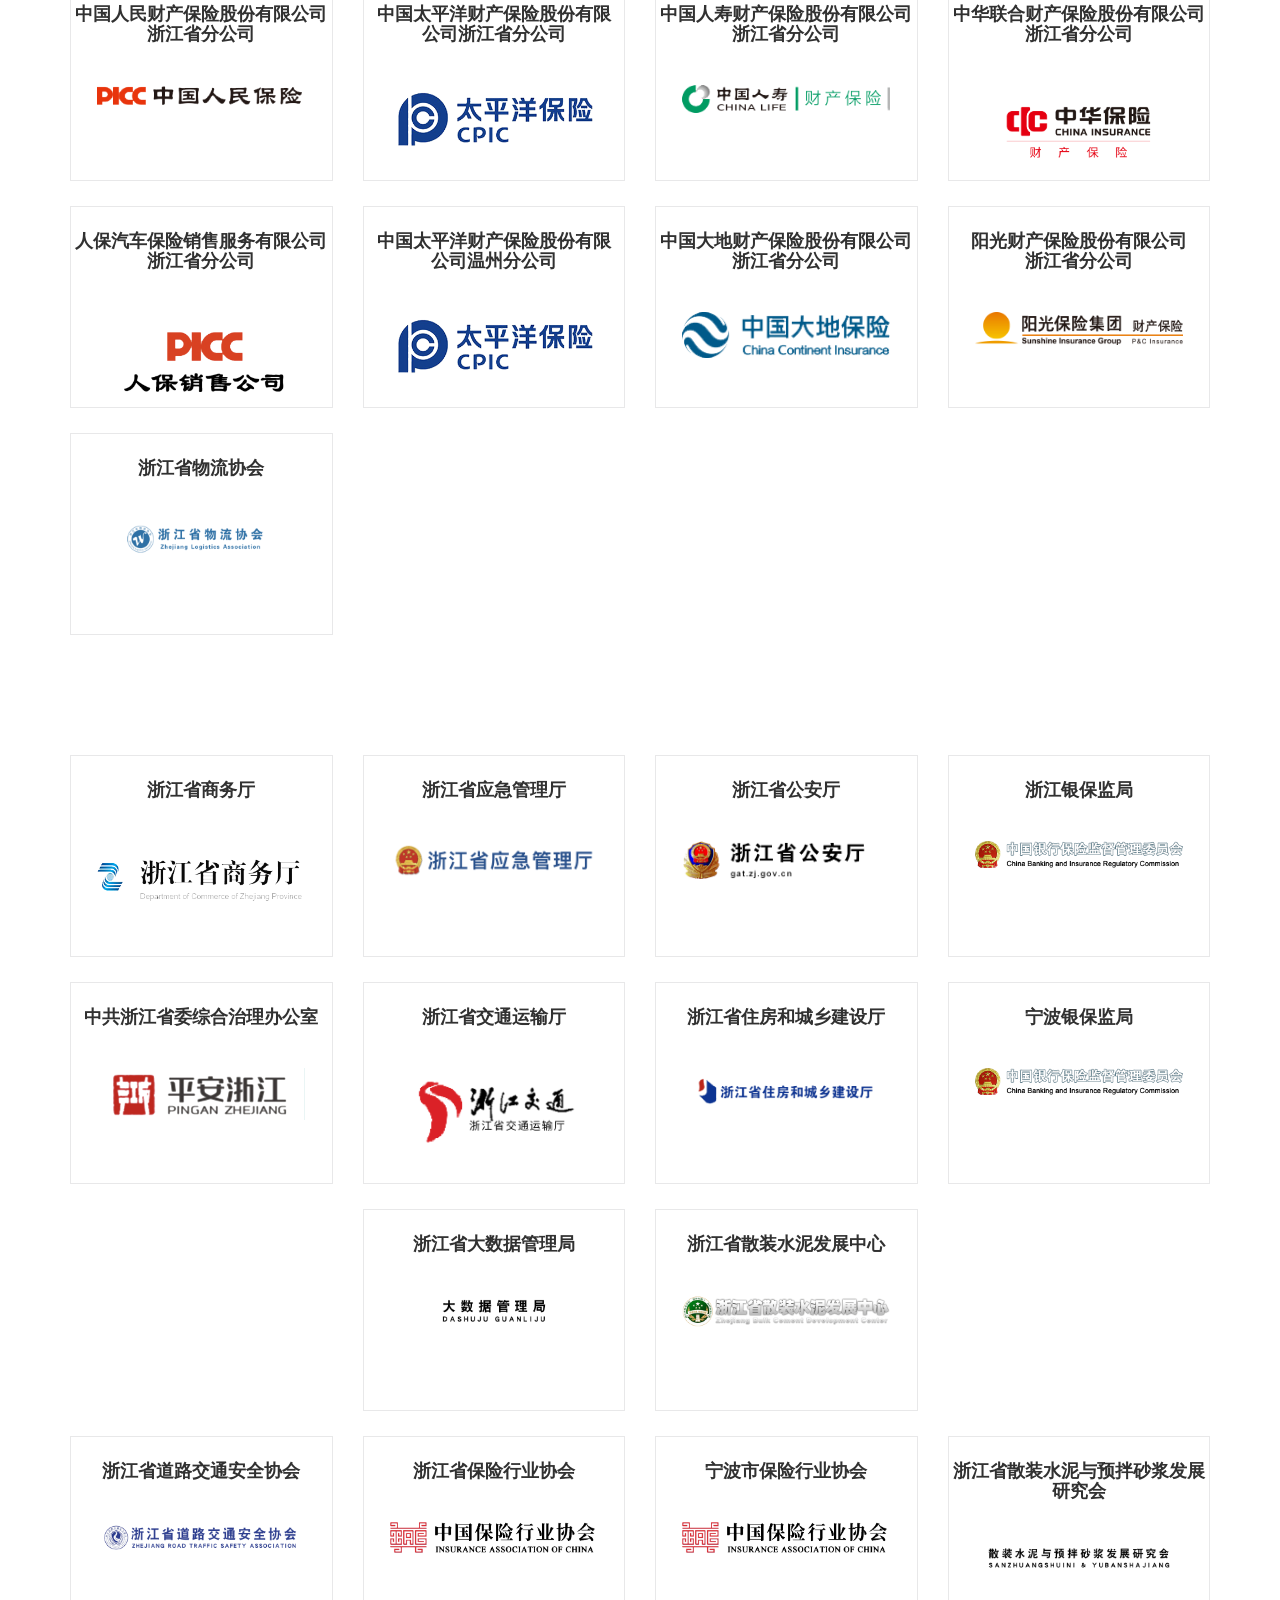
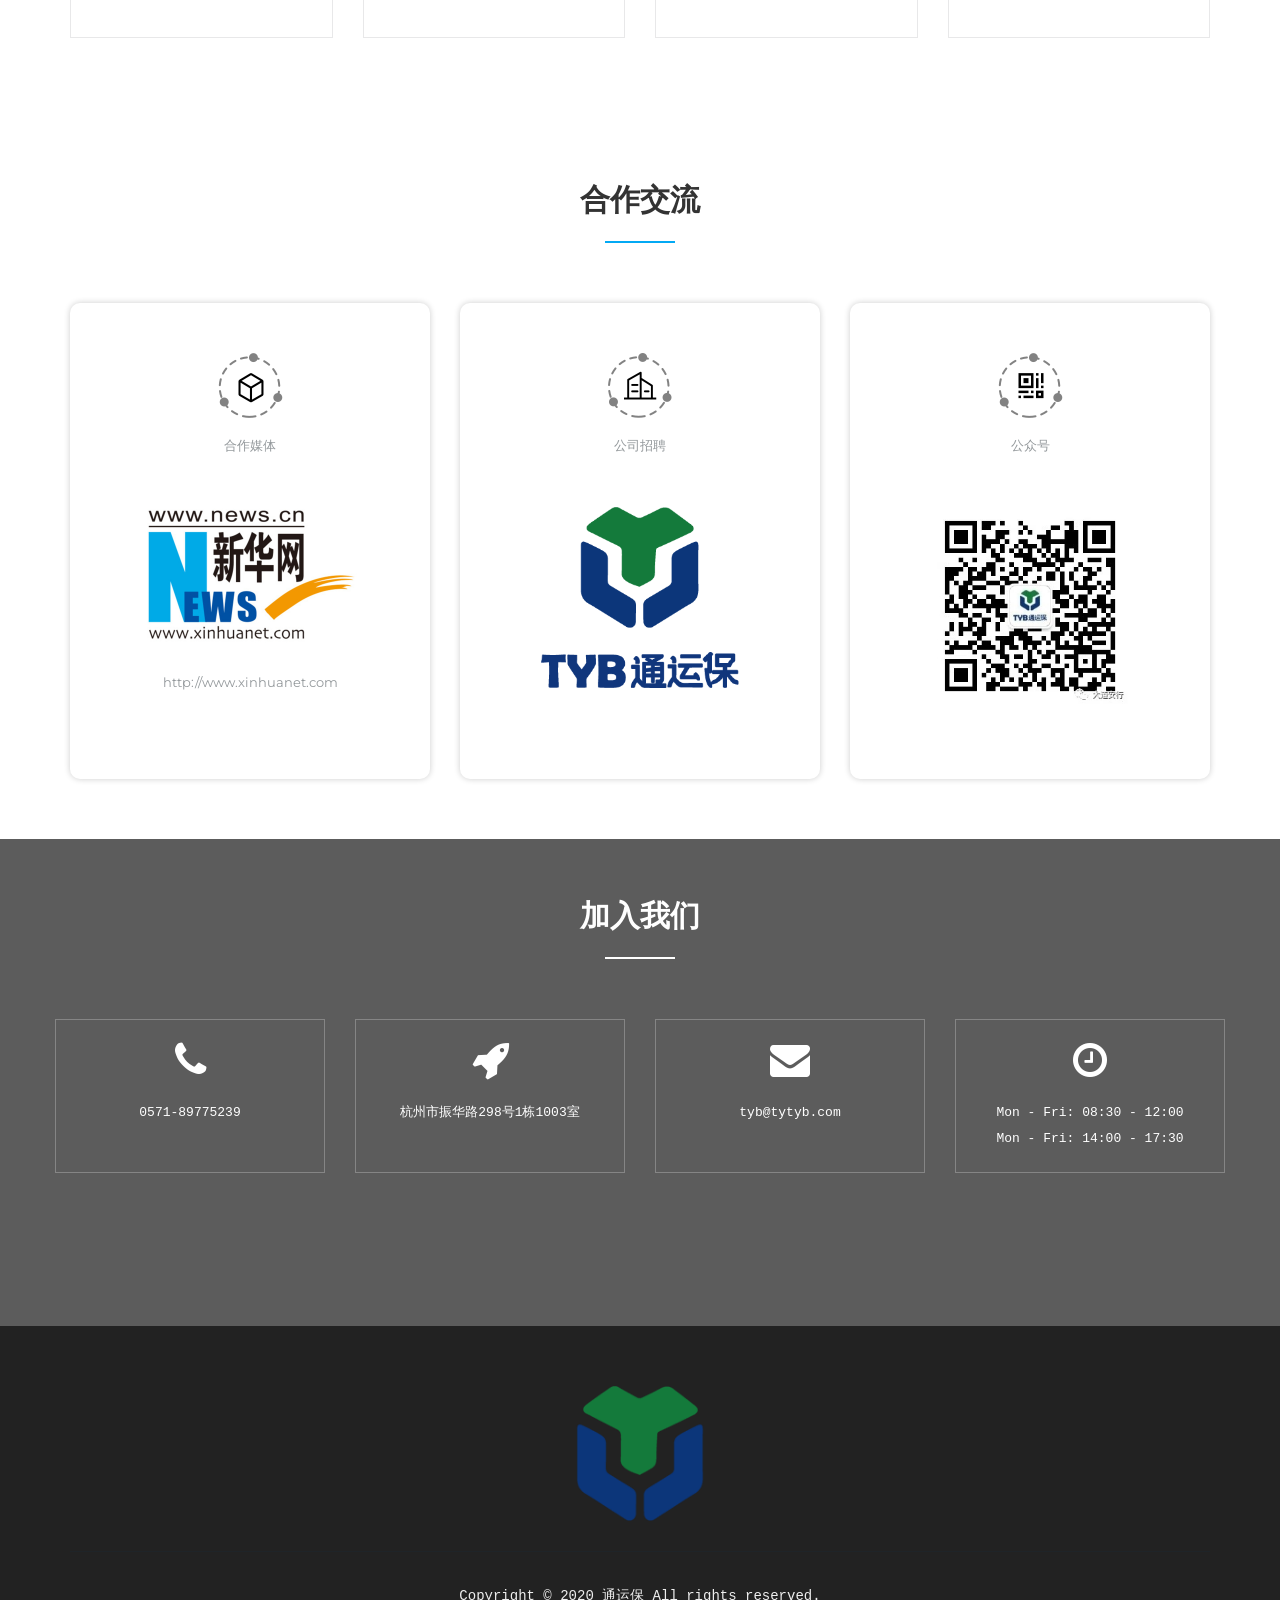
==== commit 422f7fcb: "新增内容，压缩图片" ====
--- a/index.html
+++ b/index.html
@@ -178,7 +178,7 @@
 		<div class="col-md-3 col-sm-6 col-xs-12">
 			<div class="service">
 				<div class="icon">
-					<img src="assets/img/business/4.png" alt="">
+					<img src="assets/img/business/5.png" alt="">
 				</div>
 				<h4>智慧交通管理服务</h4>
 				<p>通过云计算、物联网、大数据、人工智能等技术，提供道路交通互联网应用场景，为交通拥堵、行车安全和社会治安等问题提供解决方案</p>
@@ -187,7 +187,7 @@
 		<div class="col-md-3 col-sm-6 col-xs-12">
 			<div class="service">
 				<div class="icon">
-					<img src="assets/img/business/4.png" alt="">
+					<img src="assets/img/business/6.png" alt="">
 				</div>
 				<h4>智慧城市管理服务</h4>
 				<p>通过云计算、物联网、大数据、人工智能等技术，提供城市互联网应用场景，为行政管理、经济管理、交通运输、社会治安、经济发展等问题提供解决方案</p>
@@ -288,6 +288,18 @@
 						</figure>
 						<div class="news-desc">
 							<p>2017年7月7日，公司协助省商务厅、省公安厅、省安监局和浙江银保监局召开全省散装水泥专用车辆互联网+安全共治经验交流暨表彰会，公司出资表彰了全省优秀车队长和优秀驾驶员</p>
+						</div>
+					</div>
+				</div>
+			</div>
+			<div class="grid-item col-md-4 col-sm-4 col-xs-12 mix all web">
+				<div class="single_our_work">
+					<div class="sing_work_photo">
+						<figure>
+							<img class="news-img-item" src="assets/img/news/201709.jpg" alt="img">
+						</figure>
+						<div class="news-desc">
+							<p>2017年9月，公司被杭州市科学技术委员会授予“杭州市‘雏鹰计划’企业”</p>
 						</div>
 					</div>
 				</div>
@@ -627,13 +639,22 @@
 					公司成立了包括计算机软件技术、保险精算和核保技术、安全生产技术、交通安全管理、政府行政管理人才组成平台建设领导小组，深入全省80多个预拌混凝土和预拌砂浆企业调研专用车辆安全状况，管理制度，法律政策，保险情况，最后确定“六大模块、五级架构”平台功能开发建设方案，将全省所有散装水泥、预拌混凝土、预拌砂浆生产和物流企业安全基础数据、安全过程数据、安全结果数据全部纳入互联网平台管理。
 				</p>
 			</div>
-			<!--<div class="col-md-6 col-sm-6 wow fadeInLeft" data-wow-duration="1s" data-wow-delay="0.2s" data-wow-offset="0">-->
-			<!--	<div class="single_team">-->
-			<!--		<div class="team_img">-->
-			<!--			<img src="assets/img/service/manage-result/1.png" class="img-responsive" alt="" />-->
-			<!--		</div>-->
-			<!--	</div>-->
-			<!--</div>-->
+			<div class="col-md-12 col-sm-6 wow fadeInLeft" data-wow-duration="1s" data-wow-delay="0.2s" data-wow-offset="0">
+				<div class="single_team platform-images">
+					<div class="team_img platform-image-item">
+						<img src="assets/img/platform/1.jpg" class="img-responsive" alt="" />
+					</div>
+					<div class="team_img platform-image-item">
+						<img src="assets/img/platform/2.jpg" class="img-responsive" alt="" />
+					</div>
+					<div class="team_img platform-image-item">
+						<img src="assets/img/platform/3.jpg" class="img-responsive" alt="" />
+					</div>
+					<div class="team_img platform-image-item">
+						<img src="assets/img/platform/4.jpg" class="img-responsive" alt="" />
+					</div>
+				</div>
+			</div>
 		</div>
 	</div>
 </section>
--- a/assets/css/style.css
+++ b/assets/css/style.css
@@ -1951,3 +1951,18 @@
     text-align: justify;
     text-indent: 2rem;
 }
+
+.platform-images {
+    /*width: 100%;*/
+    display: flex;
+    flex-wrap: wrap;
+    justify-content: space-between;
+}
+.platform-image-item {
+    width: 50%;
+}
+@media (max-width: 768px) {
+    .platform-image-item {
+        width: 100%;
+    }
+}
